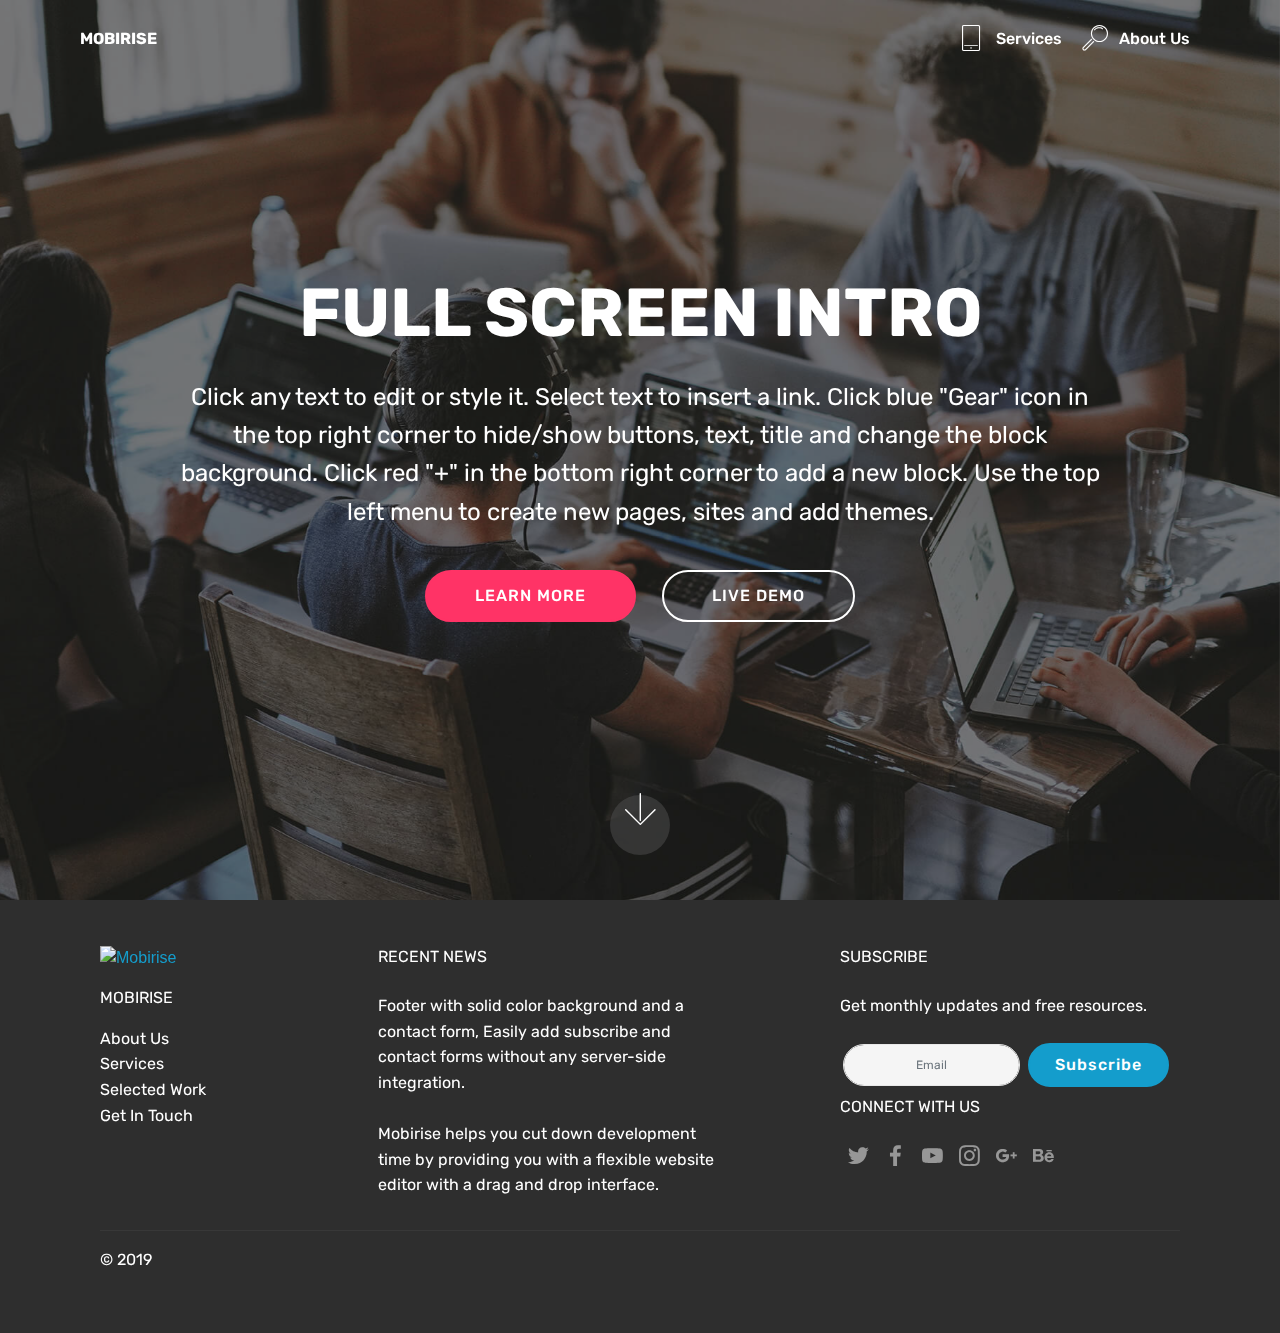
==== index.html @ 7b05da4e "create github pages" ====
<!DOCTYPE html>
<html  >
<head>
  <!-- Site made with Mobirise Website Builder v4.10.3, https://mobirise.com -->
  <meta charset="UTF-8">
  <meta http-equiv="X-UA-Compatible" content="IE=edge">
  <meta name="generator" content="Mobirise v4.10.3, mobirise.com">
  <meta name="viewport" content="width=device-width, initial-scale=1, minimum-scale=1">
  <link rel="shortcut icon" href="assets/images/logo2.png" type="image/x-icon">
  <meta name="description" content="">
  
  <title>Home</title>
  <link rel="stylesheet" href="assets/web/assets/mobirise-icons/mobirise-icons.css">
  <link rel="stylesheet" href="assets/tether/tether.min.css">
  <link rel="stylesheet" href="assets/soundcloud-plugin/style.css">
  <link rel="stylesheet" href="assets/bootstrap/css/bootstrap.min.css">
  <link rel="stylesheet" href="assets/bootstrap/css/bootstrap-grid.min.css">
  <link rel="stylesheet" href="assets/bootstrap/css/bootstrap-reboot.min.css">
  <link rel="stylesheet" href="assets/dropdown/css/style.css">
  <link rel="stylesheet" href="assets/socicon/css/styles.css">
  <link rel="stylesheet" href="assets/theme/css/style.css">
  <link rel="stylesheet" href="assets/mobirise/css/mbr-additional.css" type="text/css">
  
  
  
</head>
<body>
  <section class="menu cid-rtL2Lc81er" once="menu" id="menu1-0">

    

    <nav class="navbar navbar-expand beta-menu navbar-dropdown align-items-center navbar-fixed-top navbar-toggleable-sm bg-color transparent">
        <button class="navbar-toggler navbar-toggler-right" type="button" data-toggle="collapse" data-target="#navbarSupportedContent" aria-controls="navbarSupportedContent" aria-expanded="false" aria-label="Toggle navigation">
            <div class="hamburger">
                <span></span>
                <span></span>
                <span></span>
                <span></span>
            </div>
        </button>
        <div class="menu-logo">
            <div class="navbar-brand">
                
                <span class="navbar-caption-wrap"><a class="navbar-caption text-white display-4" href="https://mobirise.co">
                        MOBIRISE
                    </a></span>
            </div>
        </div>
        <div class="collapse navbar-collapse" id="navbarSupportedContent">
            <ul class="navbar-nav nav-dropdown nav-right" data-app-modern-menu="true"><li class="nav-item">
                    <a class="nav-link link text-white display-4" href="https://mobirise.co"><span class="mbri-tablet-vertical mbr-iconfont mbr-iconfont-btn"></span>
                        
                        Services
                    </a>
                </li>
                <li class="nav-item">
                    <a class="nav-link link text-white display-4" href="https://mobirise.co">
                        <span class="mbri-search mbr-iconfont mbr-iconfont-btn"></span>
                        About Us
                    </a>
                </li></ul>
            
        </div>
    </nav>
</section>

<section class="engine"><a href="https://mobirise.info/g">build a website</a></section><section class="cid-rtL2NqljYa mbr-fullscreen mbr-parallax-background" id="header2-1">

    

    <div class="mbr-overlay" style="opacity: 0.5; background-color: rgb(35, 35, 35);"></div>

    <div class="container align-center">
        <div class="row justify-content-md-center">
            <div class="mbr-white col-md-10">
                <h1 class="mbr-section-title mbr-bold pb-3 mbr-fonts-style display-1">
                    FULL SCREEN INTRO
                </h1>
                
                <p class="mbr-text pb-3 mbr-fonts-style display-5">
                    Click any text to edit or style it. Select text to insert a link. Click blue "Gear" icon in the top right corner to hide/show buttons, text, title and change the block background. Click red "+" in the bottom right corner to add a new block. Use the top left menu to create new pages, sites and add themes.
                </p>
                <div class="mbr-section-btn"><a class="btn btn-md btn-secondary display-4" href="https://mobirise.co">LEARN MORE</a>
                    <a class="btn btn-md btn-white-outline display-4" href="https://mobirise.co">LIVE DEMO</a></div>
            </div>
        </div>
    </div>
    <div class="mbr-arrow hidden-sm-down" aria-hidden="true">
        <a href="#next">
            <i class="mbri-down mbr-iconfont"></i>
        </a>
    </div>
</section>

<section class="footer4 cid-rtL34h8FRP" id="footer4-2">

    

    

    <div class="container">
        <div class="media-container-row content mbr-white">
            <div class="col-md-3 col-sm-4">
                <div class="mb-3 img-logo">
                    <a href="https://mobirise.co/">
                        <img src="assets/images/logo2.png" alt="Mobirise" title="">
                    </a>
                </div>
                <p class="mb-3 mbr-fonts-style foot-title display-7">
                    MOBIRISE
                </p>
                <p class="mbr-text mbr-fonts-style mbr-links-column display-7">
                    <a href="#" class="text-white">About Us</a>
                    <br><a href="#" class="text-white">Services</a>
                    <br><a href="#" class="text-white">Selected Work</a>
                    <br><a href="#" class="text-white">Get In Touch</a>
                </p>
            </div>
            <div class="col-md-4 col-sm-8">
                <p class="mb-4 foot-title mbr-fonts-style display-7">
                    RECENT NEWS
                </p>
                <p class="mbr-text mbr-fonts-style foot-text display-7">
                    Footer with solid color background and a contact form, Easily add subscribe and contact forms without any server-side integration.
                    <br>
                    <br>Mobirise helps you cut down development time by providing you with a flexible website editor with a drag and drop interface.
                </p>
            </div>
            <div class="col-md-4 offset-md-1 col-sm-12">
                <p class="mb-4 foot-title mbr-fonts-style display-7">
                    SUBSCRIBE
                </p>
                <p class="mbr-text mbr-fonts-style form-text display-7">
                    Get monthly updates and free resources.
                </p>
                <div class="media-container-column" data-form-type="formoid">
                    <!---Formbuilder Form--->
                    <form action="https://mobirise.com/" method="POST" class="mbr-form form-with-styler" data-form-title="Mobirise Form"><input type="hidden" name="email" data-form-email="true" value="vTNWJeAhXtaT2U0/eoCBXgoLIXL9reec9BbpadHKAwKsXCLtX1srk9nZFT9WYZr8DSS0Rm4igw9rP9ZQY+R/67HHZZd+GNpcPlOnuT/Uhxn7+iaMcgw2FSk06XSWHoL6">
                        <div class="row form-inline justify-content-center">
                            <div hidden="hidden" data-form-alert="" class="alert alert-success col-12">Thanks for filling out the form!</div>
                            <div hidden="hidden" data-form-alert-danger="" class="alert alert-danger col-12">
                                                    </div>
                        </div>
                        <div class="dragArea row form-inline justify-content-center">
                            <div class="col-auto  form-group " data-for="email">
                                <input type="email" name="email" placeholder="Email" data-form-field="Email" required="required" class="form-control input-sm input-inverse my-2 display-7" id="email-footer4-2">
                            </div>
                            <div class="col-auto  input-group-btn  m-2">
                                <button type="submit" class="btn btn-primary m-0 display-4">Subscribe</button>
                            </div>
                        </div>
                    </form><!---Formbuilder Form--->
                </div>
                <p class="mb-4 mbr-fonts-style foot-title display-7">
                    CONNECT WITH US
                </p>
                <div class="social-list pl-0 mb-0">
                        <div class="soc-item">
                            <a href="https://twitter.com/mobirise" target="_blank">
                                <span class="socicon-twitter socicon mbr-iconfont mbr-iconfont-social"></span>
                            </a>
                        </div>
                        <div class="soc-item">
                            <a href="https://www.facebook.com/pages/Mobirise/1616226671953247" target="_blank">
                                <span class="socicon-facebook socicon mbr-iconfont mbr-iconfont-social"></span>
                            </a>
                        </div>
                        <div class="soc-item">
                            <a href="https://www.youtube.com/c/mobirise" target="_blank">
                                <span class="socicon-youtube socicon mbr-iconfont mbr-iconfont-social"></span>
                            </a>
                        </div>
                        <div class="soc-item">
                            <a href="https://instagram.com/mobirise" target="_blank">
                                <span class="socicon-instagram socicon mbr-iconfont mbr-iconfont-social"></span>
                            </a>
                        </div>
                        <div class="soc-item">
                            <a href="https://plus.google.com/u/0/+Mobirise" target="_blank">
                                <span class="socicon-googleplus socicon mbr-iconfont mbr-iconfont-social"></span>
                            </a>
                        </div>
                        <div class="soc-item">
                            <a href="https://www.behance.net/Mobirise" target="_blank">
                                <span class="socicon-behance socicon mbr-iconfont mbr-iconfont-social"></span>
                            </a>
                        </div>
                </div>
            </div>
        </div>
        <div class="footer-lower">
            <div class="media-container-row">
                <div class="col-sm-12">
                    <hr>
                </div>
            </div>
            <div class="media-container-row mbr-white">
                <div class="col-sm-12 copyright">
                    <p class="mbr-text mbr-fonts-style display-7">
                        © 2019&nbsp;</p>
                </div>
            </div>
        </div>
    </div>
</section>


  <script src="assets/web/assets/jquery/jquery.min.js"></script>
  <script src="assets/popper/popper.min.js"></script>
  <script src="assets/tether/tether.min.js"></script>
  <script src="assets/bootstrap/js/bootstrap.min.js"></script>
  <script src="assets/smoothscroll/smooth-scroll.js"></script>
  <script src="assets/dropdown/js/script.min.js"></script>
  <script src="assets/touchswipe/jquery.touch-swipe.min.js"></script>
  <script src="assets/parallax/jarallax.min.js"></script>
  <script src="assets/theme/js/script.js"></script>
  <script src="assets/formoid/formoid.min.js"></script>
  
  
</body>
</html>
---- assets/web/assets/mobirise-icons/mobirise-icons.css ----
@font-face {
  font-family: 'MobiriseIcons';
  src:  url('mobirise-icons.eot?spat4u');
  src:  url('mobirise-icons.eot?spat4u#iefix') format('embedded-opentype'),
    url('mobirise-icons.ttf?spat4u') format('truetype'),
    url('mobirise-icons.woff?spat4u') format('woff'),
    url('mobirise-icons.svg?spat4u#MobiriseIcons') format('svg');
  font-weight: normal;
  font-style: normal;
}

[class^="mbri-"], [class*=" mbri-"] {
  /* use !important to prevent issues with browser extensions that change fonts */
  font-family: MobiriseIcons !important;
  speak: none;
  font-style: normal;
  font-weight: normal;
  font-variant: normal;
  text-transform: none;
  line-height: 1;

  /* Better Font Rendering =========== */
  -webkit-font-smoothing: antialiased;
  -moz-osx-font-smoothing: grayscale;
}

.mbri-add-submenu:before {
  content: "\e900";
}
.mbri-alert:before {
  content: "\e901";
}
.mbri-align-center:before {
  content: "\e902";
}
.mbri-align-justify:before {
  content: "\e903";
}
.mbri-align-left:before {
  content: "\e904";
}
.mbri-align-right:before {
  content: "\e905";
}
.mbri-android:before {
  content: "\e906";
}
.mbri-apple:before {
  content: "\e907";
}
.mbri-arrow-down:before {
  content: "\e908";
}
.mbri-arrow-next:before {
  content: "\e909";
}
.mbri-arrow-prev:before {
  content: "\e90a";
}
.mbri-arrow-up:before {
  content: "\e90b";
}
.mbri-bold:before {
  content: "\e90c";
}
.mbri-bookmark:before {
  content: "\e90d";
}
.mbri-bootstrap:before {
  content: "\e90e";
}
.mbri-briefcase:before {
  content: "\e90f";
}
.mbri-browse:before {
  content: "\e910";
}
.mbri-bulleted-list:before {
  content: "\e911";
}
.mbri-calendar:before {
  content: "\e912";
}
.mbri-camera:before {
  content: "\e913";
}
.mbri-cart-add:before {
  content: "\e914";
}
.mbri-cart-full:before {
  content: "\e915";
}
.mbri-cash:before {
  content: "\e916";
}
.mbri-change-style:before {
  content: "\e917";
}
.mbri-chat:before {
  content: "\e918";
}
.mbri-clock:before {
  content: "\e919";
}
.mbri-close:before {
  content: "\e91a";
}
.mbri-cloud:before {
  content: "\e91b";
}
.mbri-code:before {
  content: "\e91c";
}
.mbri-contact-form:before {
  content: "\e91d";
}
.mbri-credit-card:before {
  content: "\e91e";
}
.mbri-cursor-click:before {
  content: "\e91f";
}
.mbri-cust-feedback:before {
  content: "\e920";
}
.mbri-database:before {
  content: "\e921";
}
.mbri-delivery:before {
  content: "\e922";
}
.mbri-desktop:before {
  content: "\e923";
}
.mbri-devices:before {
  content: "\e924";
}
.mbri-down:before {
  content: "\e925";
}
.mbri-download:before {
  content: "\e989";
}
.mbri-drag-n-drop:before {
  content: "\e927";
}
.mbri-drag-n-drop2:before {
  content: "\e928";
}
.mbri-edit:before {
  content: "\e929";
}
.mbri-edit2:before {
  content: "\e92a";
}
.mbri-error:before {
  content: "\e92b";
}
.mbri-extension:before {
  content: "\e92c";
}
.mbri-features:before {
  content: "\e92d";
}
.mbri-file:before {
  content: "\e92e";
}
.mbri-flag:before {
  content: "\e92f";
}
.mbri-folder:before {
  content: "\e930";
}
.mbri-gift:before {
  content: "\e931";
}
.mbri-github:before {
  content: "\e932";
}
.mbri-globe:before {
  content: "\e933";
}
.mbri-globe-2:before {
  content: "\e934";
}
.mbri-growing-chart:before {
  content: "\e935";
}
.mbri-hearth:before {
  content: "\e936";
}
.mbri-help:before {
  content: "\e937";
}
.mbri-home:before {
  content: "\e938";
}
.mbri-hot-cup:before {
  content: "\e939";
}
.mbri-idea:before {
  content: "\e93a";
}
.mbri-image-gallery:before {
  content: "\e93b";
}
.mbri-image-slider:before {
  content: "\e93c";
}
.mbri-info:before {
  content: "\e93d";
}
.mbri-italic:before {
  content: "\e93e";
}
.mbri-key:before {
  content: "\e93f";
}
.mbri-laptop:before {
  content: "\e940";
}
.mbri-layers:before {
  content: "\e941";
}
.mbri-left-right:before {
  content: "\e942";
}
.mbri-left:before {
  content: "\e943";
}
.mbri-letter:before {
  content: "\e944";
}
.mbri-like:before {
  content: "\e945";
}
.mbri-link:before {
  content: "\e946";
}
.mbri-lock:before {
  content: "\e947";
}
.mbri-login:before {
  content: "\e948";
}
.mbri-logout:before {
  content: "\e949";
}
.mbri-magic-stick:before {
  content: "\e94a";
}
.mbri-map-pin:before {
  content: "\e94b";
}
.mbri-menu:before {
  content: "\e94c";
}
.mbri-mobile:before {
  content: "\e94d";
}
.mbri-mobile2:before {
  content: "\e94e";
}
.mbri-mobirise:before {
  content: "\e94f";
}
.mbri-more-horizontal:before {
  content: "\e950";
}
.mbri-more-vertical:before {
  content: "\e951";
}
.mbri-music:before {
  content: "\e952";
}
.mbri-new-file:before {
  content: "\e953";
}
.mbri-numbered-list:before {
  content: "\e954";
}
.mbri-opened-folder:before {
  content: "\e955";
}
.mbri-pages:before {
  content: "\e956";
}
.mbri-paper-plane:before {
  content: "\e957";
}
.mbri-paperclip:before {
  content: "\e958";
}
.mbri-photo:before {
  content: "\e959";
}
.mbri-photos:before {
  content: "\e95a";
}
.mbri-pin:before {
  content: "\e95b";
}
.mbri-play:before {
  content: "\e95c";
}
.mbri-plus:before {
  content: "\e95d";
}
.mbri-preview:before {
  content: "\e95e";
}
.mbri-print:before {
  content: "\e95f";
}
.mbri-protect:before {
  content: "\e960";
}
.mbri-question:before {
  content: "\e961";
}
.mbri-quote-left:before {
  content: "\e962";
}
.mbri-quote-right:before {
  content: "\e963";
}
.mbri-refresh:before {
  content: "\e964";
}
.mbri-responsive:before {
  content: "\e965";
}
.mbri-right:before {
  content: "\e966";
}
.mbri-rocket:before {
  content: "\e967";
}
.mbri-sad-face:before {
  content: "\e968";
}
.mbri-sale:before {
  content: "\e969";
}
.mbri-save:before {
  content: "\e96a";
}
.mbri-search:before {
  content: "\e96b";
}
.mbri-setting:before {
  content: "\e96c";
}
.mbri-setting2:before {
  content: "\e96d";
}
.mbri-setting3:before {
  content: "\e96e";
}
.mbri-share:before {
  content: "\e96f";
}
.mbri-shopping-bag:before {
  content: "\e970";
}
.mbri-shopping-basket:before {
  content: "\e971";
}
.mbri-shopping-cart:before {
  content: "\e972";
}
.mbri-sites:before {
  content: "\e973";
}
.mbri-smile-face:before {
  content: "\e974";
}
.mbri-speed:before {
  content: "\e975";
}
.mbri-star:before {
  content: "\e976";
}
.mbri-success:before {
  content: "\e977";
}
.mbri-sun:before {
  content: "\e978";
}
.mbri-sun2:before {
  content: "\e979";
}
.mbri-tablet:before {
  content: "\e97a";
}
.mbri-tablet-vertical:before {
  content: "\e97b";
}
.mbri-target:before {
  content: "\e97c";
}
.mbri-timer:before {
  content: "\e97d";
}
.mbri-to-ftp:before {
  content: "\e97e";
}
.mbri-to-local-drive:before {
  content: "\e97f";
}
.mbri-touch-swipe:before {
  content: "\e980";
}
.mbri-touch:before {
  content: "\e981";
}
.mbri-trash:before {
  content: "\e982";
}
.mbri-underline:before {
  content: "\e983";
}
.mbri-unlink:before {
  content: "\e984";
}
.mbri-unlock:before {
  content: "\e985";
}
.mbri-up-down:before {
  content: "\e986";
}
.mbri-up:before {
  content: "\e987";
}
.mbri-update:before {
  content: "\e988";
}
.mbri-upload:before {
 content: "\e926"; 
}
.mbri-user:before {
  content: "\e98a";
}
.mbri-user2:before {
  content: "\e98b";
}
.mbri-users:before {
  content: "\e98c";
}
.mbri-video:before {
  content: "\e98d";
}
.mbri-video-play:before {
  content: "\e98e";
}
.mbri-watch:before {
  content: "\e98f";
}
.mbri-website-theme:before {
  content: "\e990";
}
.mbri-wifi:before {
  content: "\e991";
}
.mbri-windows:before {
  content: "\e992";
}
.mbri-zoom-out:before {
  content: "\e993";
}
.mbri-redo:before {
  content: "\e994";
}
.mbri-undo:before {
  content: "\e995";
}
---- assets/soundcloud-plugin/style.css ----
.addons-container {
  position: relative;
  margin-left: auto;
  margin-right: auto;
  padding-right: 15px;
  padding-left: 15px; }
  @media (min-width: 576px) {
    .addons-container {
      padding-right: 15px;
      padding-left: 15px; } }
  @media (min-width: 768px) {
    .addons-container {
      padding-right: 15px;
      padding-left: 15px; } }
  @media (min-width: 992px) {
    .addons-container {
      padding-right: 15px;
      padding-left: 15px; } }
  @media (min-width: 1200px) {
    .addons-container {
      padding-right: 15px;
      padding-left: 15px; } }
  @media (min-width: 576px) {
    .addons-container {
      width: 540px;
      max-width: 100%; } }
  @media (min-width: 768px) {
    .addons-container {
      width: 720px;
      max-width: 100%; } }
  @media (min-width: 992px) {
    .addons-container {
      width: 960px;
      max-width: 100%; } }
  @media (min-width: 1200px) {
    .addons-container {
      width: 1140px;
      max-width: 100%; } }

.addons-container-inner{
    position: relative;
    width: 100%;
    min-height: 1px;
    padding-right: 15px;
    padding-left: 15px;
}
@media (min-width: 567px) {
    .addons-container-inner{
        -ms-flex: 0 0 66.666667%;
        flex: 0 0 66.666667%;
        max-width: 66.666667%;
    }
}
.addons-row{
    display: flex;
    justify-content:center;
}
---- assets/dropdown/css/style.css ----
.navbar-dropdown {
  left: 0;
  padding: 0;
  position: absolute;
  right: 0;
  top: 0;
  transition: all 0.45s ease;
  z-index: 1030;
  background: #282828; }
  .navbar-dropdown .navbar-logo {
    margin-right: 0.8rem;
    transition: margin 0.3s ease-in-out;
    vertical-align: middle; }
    .navbar-dropdown .navbar-logo img {
      height: 3.125rem;
      transition: all 0.3s ease-in-out; }
    .navbar-dropdown .navbar-logo.mbr-iconfont {
      font-size: 3.125rem;
      line-height: 3.125rem; }
  .navbar-dropdown .navbar-caption {
    font-weight: 700;
    white-space: normal;
    vertical-align: -4px;
    line-height: 3.125rem !important; }
    .navbar-dropdown .navbar-caption, .navbar-dropdown .navbar-caption:hover {
      color: inherit;
      text-decoration: none; }
  .navbar-dropdown .mbr-iconfont + .navbar-caption {
    vertical-align: -1px; }
  .navbar-dropdown.navbar-fixed-top {
    position: fixed; }
  .navbar-dropdown .navbar-brand span {
    vertical-align: -4px; }
  .navbar-dropdown.bg-color.transparent {
    background: none; }
  .navbar-dropdown.navbar-short .navbar-brand {
    padding: 0.625rem 0; }
    .navbar-dropdown.navbar-short .navbar-brand span {
      vertical-align: -1px; }
  .navbar-dropdown.navbar-short .navbar-caption {
    line-height: 2.375rem !important;
    vertical-align: -2px; }
  .navbar-dropdown.navbar-short .navbar-logo {
    margin-right: 0.5rem; }
    .navbar-dropdown.navbar-short .navbar-logo img {
      height: 2.375rem; }
    .navbar-dropdown.navbar-short .navbar-logo.mbr-iconfont {
      font-size: 2.375rem;
      line-height: 2.375rem; }
  .navbar-dropdown.navbar-short .mbr-table-cell {
    height: 3.625rem; }
  .navbar-dropdown .navbar-close {
    left: 0.6875rem;
    position: fixed;
    top: 0.75rem;
    z-index: 1000; }
  .navbar-dropdown .hamburger-icon {
    content: "";
    display: inline-block;
    vertical-align: middle;
    width: 16px;
    -webkit-box-shadow: 0 -6px 0 1px #282828,0 0 0 1px #282828,0 6px 0 1px #282828;
    -moz-box-shadow: 0 -6px 0 1px #282828,0 0 0 1px #282828,0 6px 0 1px #282828;
    box-shadow: 0 -6px 0 1px #282828,0 0 0 1px #282828,0 6px 0 1px #282828; }

.dropdown-menu .dropdown-toggle[data-toggle="dropdown-submenu"]::after {
  border-bottom: 0.35em solid transparent;
  border-left: 0.35em solid;
  border-right: 0;
  border-top: 0.35em solid transparent;
  margin-left: 0.3rem; }

.dropdown-menu .dropdown-item:focus {
  outline: 0; }

.nav-dropdown {
  font-size: 0.75rem;
  font-weight: 500;
  height: auto !important; }
  .nav-dropdown .nav-btn {
    padding-left: 1rem; }
  .nav-dropdown .link {
    margin: .667em 1.667em;
    font-weight: 500;
    padding: 0;
    transition: color .2s ease-in-out; }
    .nav-dropdown .link.dropdown-toggle {
      margin-right: 2.583em; }
      .nav-dropdown .link.dropdown-toggle::after {
        margin-left: .25rem;
        border-top: 0.35em solid;
        border-right: 0.35em solid transparent;
        border-left: 0.35em solid transparent;
        border-bottom: 0; }
      .nav-dropdown .link.dropdown-toggle[aria-expanded="true"] {
        margin: 0;
        padding: 0.667em 3.263em  0.667em 1.667em; }
  .nav-dropdown .link::after,
  .nav-dropdown .dropdown-item::after {
    color: inherit; }
  .nav-dropdown .btn {
    font-size: 0.75rem;
    font-weight: 700;
    letter-spacing: 0;
    margin-bottom: 0;
    padding-left: 1.25rem;
    padding-right: 1.25rem; }
  .nav-dropdown .dropdown-menu {
    border-radius: 0;
    border: 0;
    left: 0;
    margin: 0;
    padding-bottom: 1.25rem;
    padding-top: 1.25rem;
    position: relative; }
  .nav-dropdown .dropdown-submenu {
    margin-left: 0.125rem;
    top: 0; }
  .nav-dropdown .dropdown-item {
    font-weight: 500;
    line-height: 2;
    padding: 0.3846em 4.615em 0.3846em 1.5385em;
    position: relative;
    transition: color .2s ease-in-out, background-color .2s ease-in-out; }
    .nav-dropdown .dropdown-item::after {
      margin-top: -0.3077em;
      position: absolute;
      right: 1.1538em;
      top: 50%; }
    .nav-dropdown .dropdown-item:focus, .nav-dropdown .dropdown-item:hover {
      background: none; }

@media (max-width: 767px) {
  .nav-dropdown.navbar-toggleable-sm {
    bottom: 0;
    display: none;
    left: 0;
    overflow-x: hidden;
    position: fixed;
    top: 0;
    transform: translateX(-100%);
    -ms-transform: translateX(-100%);
    -webkit-transform: translateX(-100%);
    width: 18.75rem;
    z-index: 999; } }
.nav-dropdown.navbar-toggleable-xl {
  bottom: 0;
  display: none;
  left: 0;
  overflow-x: hidden;
  position: fixed;
  top: 0;
  transform: translateX(-100%);
  -ms-transform: translateX(-100%);
  -webkit-transform: translateX(-100%);
  width: 18.75rem;
  z-index: 999; }

.nav-dropdown-sm {
  display: block !important;
  overflow-x: hidden;
  overflow: auto;
  padding-top: 3.875rem; }
  .nav-dropdown-sm::after {
    content: "";
    display: block;
    height: 3rem;
    width: 100%; }
  .nav-dropdown-sm.collapse.in ~ .navbar-close {
    display: block !important; }
  .nav-dropdown-sm.collapsing, .nav-dropdown-sm.collapse.in {
    transform: translateX(0);
    -ms-transform: translateX(0);
    -webkit-transform: translateX(0);
    transition: all 0.25s ease-out;
    -webkit-transition: all 0.25s ease-out;
    background: #282828; }
  .nav-dropdown-sm.collapsing[aria-expanded="false"] {
    transform: translateX(-100%);
    -ms-transform: translateX(-100%);
    -webkit-transform: translateX(-100%); }
  .nav-dropdown-sm .nav-item {
    display: block;
    margin-left: 0 !important;
    padding-left: 0; }
  .nav-dropdown-sm .link,
  .nav-dropdown-sm .dropdown-item {
    border-top: 1px dotted rgba(255, 255, 255, 0.1);
    font-size: 0.8125rem;
    line-height: 1.6;
    margin: 0 !important;
    padding: 0.875rem 2.4rem 0.875rem 1.5625rem !important;
    position: relative;
    white-space: normal; }
    .nav-dropdown-sm .link:focus, .nav-dropdown-sm .link:hover,
    .nav-dropdown-sm .dropdown-item:focus,
    .nav-dropdown-sm .dropdown-item:hover {
      background: rgba(0, 0, 0, 0.2) !important;
      color: #c0a375; }
  .nav-dropdown-sm .nav-btn {
    position: relative;
    padding: 1.5625rem 1.5625rem 0 1.5625rem; }
    .nav-dropdown-sm .nav-btn::before {
      border-top: 1px dotted rgba(255, 255, 255, 0.1);
      content: "";
      left: 0;
      position: absolute;
      top: 0;
      width: 100%; }
    .nav-dropdown-sm .nav-btn + .nav-btn {
      padding-top: 0.625rem; }
      .nav-dropdown-sm .nav-btn + .nav-btn::before {
        display: none; }
  .nav-dropdown-sm .btn {
    padding: 0.625rem 0; }
  .nav-dropdown-sm .dropdown-toggle[data-toggle="dropdown-submenu"]::after {
    margin-left: .25rem;
    border-top: 0.35em solid;
    border-right: 0.35em solid transparent;
    border-left: 0.35em solid transparent;
    border-bottom: 0; }
  .nav-dropdown-sm .dropdown-toggle[data-toggle="dropdown-submenu"][aria-expanded="true"]::after {
    border-top: 0;
    border-right: 0.35em solid transparent;
    border-left: 0.35em solid transparent;
    border-bottom: 0.35em solid; }
  .nav-dropdown-sm .dropdown-menu {
    margin: 0;
    padding: 0;
    position: relative;
    top: 0;
    left: 0;
    width: 100%;
    border: 0;
    float: none;
    border-radius: 0;
    background: none; }
  .nav-dropdown-sm .dropdown-submenu {
    left: 100%;
    margin-left: 0.125rem;
    margin-top: -1.25rem;
    top: 0; }

.navbar-toggleable-sm .nav-dropdown .dropdown-menu {
  position: absolute; }

.navbar-toggleable-sm .nav-dropdown .dropdown-submenu {
  left: 100%;
  margin-left: 0.125rem;
  margin-top: -1.25rem;
  top: 0; }

.navbar-toggleable-sm.opened .nav-dropdown .dropdown-menu {
  position: relative; }

.navbar-toggleable-sm.opened .nav-dropdown .dropdown-submenu {
  left: 0;
  margin-left: 00rem;
  margin-top: 0rem;
  top: 0; }

.is-builder .nav-dropdown.collapsing {
  transition: none !important; }

/*# sourceMappingURL=style.css.map */
---- assets/socicon/css/styles.css ----
@charset "UTF-8";

@font-face {
  font-family: "socicon";
  src:url("../fonts/socicon.eot");
  src:url("../fonts/socicon.eot?#iefix") format("embedded-opentype"),
    url("../fonts/socicon.woff") format("woff"),
    url("../fonts/socicon.ttf") format("truetype"),
    url("../fonts/socicon.svg#socicon") format("svg");
  font-weight: normal;
  font-style: normal;

}

[data-icon]:before {
  font-family: "socicon" !important;
  content: attr(data-icon);
  font-style: normal !important;
  font-weight: normal !important;
  font-variant: normal !important;
  text-transform: none !important;
  speak: none;
  line-height: 1;
  -webkit-font-smoothing: antialiased;
  -moz-osx-font-smoothing: grayscale;
}

[class^="socicon-"]:before,
[class*=" socicon-"]:before {
  font-family: "socicon" !important;
  font-style: normal !important;
  font-weight: normal !important;
  font-variant: normal !important;
  text-transform: none !important;
  speak: none;
  line-height: 1;
  -webkit-font-smoothing: antialiased;
  -moz-osx-font-smoothing: grayscale;
}

.socicon-modelmayhem:before {
  content: "\e000";
}
.socicon-mixcloud:before {
  content: "\e001";
}
.socicon-drupal:before {
  content: "\e002";
}
.socicon-swarm:before {
  content: "\e003";
}
.socicon-istock:before {
  content: "\e004";
}
.socicon-yammer:before {
  content: "\e005";
}
.socicon-ello:before {
  content: "\e006";
}
.socicon-stackoverflow:before {
  content: "\e007";
}
.socicon-persona:before {
  content: "\e008";
}
.socicon-triplej:before {
  content: "\e009";
}
.socicon-houzz:before {
  content: "\e00a";
}
.socicon-rss:before {
  content: "\e00b";
}
.socicon-paypal:before {
  content: "\e00c";
}
.socicon-odnoklassniki:before {
  content: "\e00d";
}
.socicon-airbnb:before {
  content: "\e00e";
}
.socicon-periscope:before {
  content: "\e00f";
}
.socicon-outlook:before {
  content: "\e010";
}
.socicon-coderwall:before {
  content: "\e011";
}
.socicon-tripadvisor:before {
  content: "\e012";
}
.socicon-appnet:before {
  content: "\e013";
}
.socicon-goodreads:before {
  content: "\e014";
}
.socicon-tripit:before {
  content: "\e015";
}
.socicon-lanyrd:before {
  content: "\e016";
}
.socicon-slideshare:before {
  content: "\e017";
}
.socicon-buffer:before {
  content: "\e018";
}
.socicon-disqus:before {
  content: "\e019";
}
.socicon-vkontakte:before {
  content: "\e01a";
}
.socicon-whatsapp:before {
  content: "\e01b";
}
.socicon-patreon:before {
  content: "\e01c";
}
.socicon-storehouse:before {
  content: "\e01d";
}
.socicon-pocket:before {
  content: "\e01e";
}
.socicon-mail:before {
  content: "\e01f";
}
.socicon-blogger:before {
  content: "\e020";
}
.socicon-technorati:before {
  content: "\e021";
}
.socicon-reddit:before {
  content: "\e022";
}
.socicon-dribbble:before {
  content: "\e023";
}
.socicon-stumbleupon:before {
  content: "\e024";
}
.socicon-digg:before {
  content: "\e025";
}
.socicon-envato:before {
  content: "\e026";
}
.socicon-behance:before {
  content: "\e027";
}
.socicon-delicious:before {
  content: "\e028";
}
.socicon-deviantart:before {
  content: "\e029";
}
.socicon-forrst:before {
  content: "\e02a";
}
.socicon-play:before {
  content: "\e02b";
}
.socicon-zerply:before {
  content: "\e02c";
}
.socicon-wikipedia:before {
  content: "\e02d";
}
.socicon-apple:before {
  content: "\e02e";
}
.socicon-flattr:before {
  content: "\e02f";
}
.socicon-github:before {
  content: "\e030";
}
.socicon-renren:before {
  content: "\e031";
}
.socicon-friendfeed:before {
  content: "\e032";
}
.socicon-newsvine:before {
  content: "\e033";
}
.socicon-identica:before {
  content: "\e034";
}
.socicon-bebo:before {
  content: "\e035";
}
.socicon-zynga:before {
  content: "\e036";
}
.socicon-steam:before {
  content: "\e037";
}
.socicon-xbox:before {
  content: "\e038";
}
.socicon-windows:before {
  content: "\e039";
}
.socicon-qq:before {
  content: "\e03a";
}
.socicon-douban:before {
  content: "\e03b";
}
.socicon-meetup:before {
  content: "\e03c";
}
.socicon-playstation:before {
  content: "\e03d";
}
.socicon-android:before {
  content: "\e03e";
}
.socicon-snapchat:before {
  content: "\e03f";
}
.socicon-twitter:before {
  content: "\e040";
}
.socicon-facebook:before {
  content: "\e041";
}
.socicon-googleplus:before {
  content: "\e042";
}
.socicon-pinterest:before {
  content: "\e043";
}
.socicon-foursquare:before {
  content: "\e044";
}
.socicon-yahoo:before {
  content: "\e045";
}
.socicon-skype:before {
  content: "\e046";
}
.socicon-yelp:before {
  content: "\e047";
}
.socicon-feedburner:before {
  content: "\e048";
}
.socicon-linkedin:before {
  content: "\e049";
}
.socicon-viadeo:before {
  content: "\e04a";
}
.socicon-xing:before {
  content: "\e04b";
}
.socicon-myspace:before {
  content: "\e04c";
}
.socicon-soundcloud:before {
  content: "\e04d";
}
.socicon-spotify:before {
  content: "\e04e";
}
.socicon-grooveshark:before {
  content: "\e04f";
}
.socicon-lastfm:before {
  content: "\e050";
}
.socicon-youtube:before {
  content: "\e051";
}
.socicon-vimeo:before {
  content: "\e052";
}
.socicon-dailymotion:before {
  content: "\e053";
}
.socicon-vine:before {
  content: "\e054";
}
.socicon-flickr:before {
  content: "\e055";
}
.socicon-500px:before {
  content: "\e056";
}
.socicon-wordpress:before {
  content: "\e058";
}
.socicon-tumblr:before {
  content: "\e059";
}
.socicon-twitch:before {
  content: "\e05a";
}
.socicon-8tracks:before {
  content: "\e05b";
}
.socicon-amazon:before {
  content: "\e05c";
}
.socicon-icq:before {
  content: "\e05d";
}
.socicon-smugmug:before {
  content: "\e05e";
}
.socicon-ravelry:before {
  content: "\e05f";
}
.socicon-weibo:before {
  content: "\e060";
}
.socicon-baidu:before {
  content: "\e061";
}
.socicon-angellist:before {
  content: "\e062";
}
.socicon-ebay:before {
  content: "\e063";
}
.socicon-imdb:before {
  content: "\e064";
}
.socicon-stayfriends:before {
  content: "\e065";
}
.socicon-residentadvisor:before {
  content: "\e066";
}
.socicon-google:before {
  content: "\e067";
}
.socicon-yandex:before {
  content: "\e068";
}
.socicon-sharethis:before {
  content: "\e069";
}
.socicon-bandcamp:before {
  content: "\e06a";
}
.socicon-itunes:before {
  content: "\e06b";
}
.socicon-deezer:before {
  content: "\e06c";
}
.socicon-telegram:before {
  content: "\e06e";
}
.socicon-openid:before {
  content: "\e06f";
}
.socicon-amplement:before {
  content: "\e070";
}
.socicon-viber:before {
  content: "\e071";
}
.socicon-zomato:before {
  content: "\e072";
}
.socicon-draugiem:before {
  content: "\e074";
}
.socicon-endomodo:before {
  content: "\e075";
}
.socicon-filmweb:before {
  content: "\e076";
}
.socicon-stackexchange:before {
  content: "\e077";
}
.socicon-wykop:before {
  content: "\e078";
}
.socicon-teamspeak:before {
  content: "\e079";
}
.socicon-teamviewer:before {
  content: "\e07a";
}
.socicon-ventrilo:before {
  content: "\e07b";
}
.socicon-younow:before {
  content: "\e07c";
}
.socicon-raidcall:before {
  content: "\e07d";
}
.socicon-mumble:before {
  content: "\e07e";
}
.socicon-medium:before {
  content: "\e06d";
}
.socicon-bebee:before {
  content: "\e07f";
}
.socicon-hitbox:before {
  content: "\e080";
}
.socicon-reverbnation:before {
  content: "\e081";
}
.socicon-formulr:before {
  content: "\e082";
}
.socicon-instagram:before {
  content: "\e057";
}
.socicon-battlenet:before {
  content: "\e083";
}
.socicon-chrome:before {
  content: "\e084";
}
.socicon-discord:before {
  content: "\e086";
}
.socicon-issuu:before {
  content: "\e087";
}
.socicon-macos:before {
  content: "\e088";
}
.socicon-firefox:before {
  content: "\e089";
}
.socicon-opera:before {
  content: "\e08d";
}
.socicon-keybase:before {
  content: "\e090";
}
.socicon-alliance:before {
  content: "\e091";
}
.socicon-livejournal:before {
  content: "\e092";
}
.socicon-googlephotos:before {
  content: "\e093";
}
.socicon-horde:before {
  content: "\e094";
}
.socicon-etsy:before {
  content: "\e095";
}
.socicon-zapier:before {
  content: "\e096";
}
.socicon-google-scholar:before {
  content: "\e097";
}
.socicon-researchgate:before {
  content: "\e098";
}
.socicon-wechat:before {
  content: "\e099";
}
.socicon-strava:before {
  content: "\e09a";
}
.socicon-line:before {
  content: "\e09b";
}
.socicon-lyft:before {
  content: "\e09c";
}
.socicon-uber:before {
  content: "\e09d";
}
.socicon-songkick:before {
  content: "\e09e";
}
.socicon-viewbug:before {
  content: "\e09f";
}
.socicon-googlegroups:before {
  content: "\e0a0";
}
.socicon-quora:before {
  content: "\e073";
}
.socicon-diablo:before {
  content: "\e085";
}
.socicon-blizzard:before {
  content: "\e0a1";
}
.socicon-hearthstone:before {
  content: "\e08b";
}
.socicon-heroes:before {
  content: "\e08a";
}
.socicon-overwatch:before {
  content: "\e08c";
}
.socicon-warcraft:before {
  content: "\e08e";
}
.socicon-starcraft:before {
  content: "\e08f";
}
.socicon-beam:before {
  content: "\e0a2";
}
.socicon-curse:before {
  content: "\e0a3";
}
.socicon-player:before {
  content: "\e0a4";
}
.socicon-streamjar:before {
  content: "\e0a5";
}
.socicon-nintendo:before {
  content: "\e0a6";
}
.socicon-hellocoton:before {
  content: "\e0a7";
}
---- assets/theme/css/style.css ----
/*!
 * Mobirise v4 theme (https://mobirise.com/)
 * Copyright 2017 Mobirise
 */
section {
  background-color: #eeeeee; }

section,
.container,
.container-fluid {
  position: relative;
  word-wrap: break-word; }

a.mbr-iconfont:hover {
  text-decoration: none; }

.article .lead p, .article .lead ul, .article .lead ol, .article .lead pre, .article .lead blockquote {
  margin-bottom: 0; }

a {
  font-style: normal;
  font-weight: 400;
  cursor: pointer; }
  a, a:hover {
    text-decoration: none; }

figure {
  margin-bottom: 0; }

body {
  color: #232323; }

h1, h2, h3, h4, h5, h6,
.h1, .h2, .h3, .h4, .h5, .h6,
.display-1, .display-2, .display-3, .display-4 {
  line-height: 1;
  word-break: break-word;
  word-wrap: break-word; }

b, strong {
  font-weight: bold; }

blockquote {
  padding: 10px 0 10px 20px;
  position: relative;
  border-left: 2px solid;
  border-color: #ff3366; }

input:-webkit-autofill, input:-webkit-autofill:hover, input:-webkit-autofill:focus, input:-webkit-autofill:active {
  transition-delay: 9999s;
  transition-property: background-color, color; }

textarea[type="hidden"] {
  display: none; }

body {
  position: relative; }

section {
  background-position: 50% 50%;
  background-repeat: no-repeat;
  background-size: cover; }
  section .mbr-background-video,
  section .mbr-background-video-preview {
    position: absolute;
    bottom: 0;
    left: 0;
    right: 0;
    top: 0; }

.hidden {
  visibility: hidden; }

.mbr-z-index20 {
  z-index: 20; }

/*! Base colors */
.mbr-white {
  color: #ffffff; }

.mbr-black {
  color: #000000; }

.mbr-bg-white {
  background-color: #ffffff; }

.mbr-bg-black {
  background-color: #000000; }

/*! Text-aligns */
.align-left {
  text-align: left; }

.align-center {
  text-align: center; }

.align-right {
  text-align: right; }

@media (max-width: 767px) {
  .align-left, .align-center, .align-right, .mbr-section-btn, .mbr-section-title {
    text-align: center; } }
/*! Font-weight  */
.mbr-light {
  font-weight: 300; }

.mbr-regular {
  font-weight: 400; }

.mbr-semibold {
  font-weight: 500; }

.mbr-bold {
  font-weight: 700; }

/*! Media  */
.media-size-item {
  -webkit-flex: 1 1 auto;
  -moz-flex: 1 1 auto;
  -ms-flex: 1 1 auto;
  -o-flex: 1 1 auto;
  flex: 1 1 auto; }

.media-content {
  -webkit-flex-basis: 100%;
  flex-basis: 100%; }

.media-container-row {
  display: -ms-flexbox;
  display: -webkit-flex;
  display: flex;
  -webkit-flex-direction: row;
  -ms-flex-direction: row;
  flex-direction: row;
  -webkit-flex-wrap: wrap;
  -ms-flex-wrap: wrap;
  flex-wrap: wrap;
  -webkit-justify-content: center;
  -ms-flex-pack: center;
  justify-content: center;
  -webkit-align-content: center;
  -ms-flex-line-pack: center;
  align-content: center;
  -webkit-align-items: start;
  -ms-flex-align: start;
  align-items: start; }
  .media-container-row .media-size-item {
    width: 400px; }

.media-container-column {
  display: -ms-flexbox;
  display: -webkit-flex;
  display: flex;
  -webkit-flex-direction: column;
  -ms-flex-direction: column;
  flex-direction: column;
  -webkit-flex-wrap: wrap;
  -ms-flex-wrap: wrap;
  flex-wrap: wrap;
  -webkit-justify-content: center;
  -ms-flex-pack: center;
  justify-content: center;
  -webkit-align-content: center;
  -ms-flex-line-pack: center;
  align-content: center;
  -webkit-align-items: stretch;
  -ms-flex-align: stretch;
  align-items: stretch; }
  .media-container-column > * {
    width: 100%; }

@media (min-width: 992px) {
  .media-container-row {
    -webkit-flex-wrap: nowrap;
    -ms-flex-wrap: nowrap;
    flex-wrap: nowrap; } }
figure {
  overflow: hidden; }

figure[mbr-media-size] {
  transition: width 0.1s; }

.mbr-figure img, .mbr-figure iframe {
  display: block;
  width: 100%; }

.card {
  background-color: transparent;
  border: none; }

.card-box {
  width: 100%; }

.card-img {
  text-align: center;
  flex-shrink: 0;
  -webkit-flex-shrink: 0; }

.media {
  max-width: 100%;
  margin: 0 auto; }

.mbr-figure {
  -ms-flex-item-align: center;
  -ms-grid-row-align: center;
  -webkit-align-self: center;
  align-self: center; }

.media-container > div {
  max-width: 100%; }

.mbr-figure img, .card-img img {
  width: 100%; }

@media (max-width: 991px) {
  .media-size-item {
    width: auto !important; }

  .media {
    width: auto; }

  .mbr-figure {
    width: 100% !important; } }
/*! Buttons */
.mbr-section-btn {
  margin-left: -.25rem;
  margin-right: -.25rem;
  font-size: 0; }

nav .mbr-section-btn {
  margin-left: 0rem;
  margin-right: 0rem; }

/*! Btn icon margin */
.btn .mbr-iconfont, .btn.btn-sm .mbr-iconfont {
  cursor: pointer;
  margin-right: 0.5rem; }

.btn.btn-md .mbr-iconfont, .btn.btn-md .mbr-iconfont {
  margin-right: 0.8rem; }

.mbr-regular {
  font-weight: 400; }

.mbr-semibold {
  font-weight: 500; }

.mbr-bold {
  font-weight: 700; }

[type="submit"] {
  -webkit-appearance: none; }

/*! Full-screen */
.mbr-fullscreen .mbr-overlay {
  min-height: 100vh; }

.mbr-fullscreen {
  display: flex;
  display: -webkit-flex;
  display: -moz-flex;
  display: -ms-flex;
  display: -o-flex;
  align-items: center;
  -webkit-align-items: center;
  min-height: 100vh;
  padding-top: 3rem;
  padding-bottom: 3rem; }

/*! Map */
.map {
  height: 25rem;
  position: relative; }
  .map iframe {
    width: 100%;
    height: 100%; }

/* Form */
.form-asterisk {
  font-family: initial;
  position: absolute;
  top: -2px;
  font-weight: normal; }

/*! Scroll to top arrow */
.mbr-arrow-up {
  bottom: 25px;
  right: 90px;
  position: fixed;
  text-align: right;
  z-index: 5000;
  color: #ffffff;
  font-size: 32px;
  transform: rotate(180deg);
  -webkit-transform: rotate(180deg); }

.mbr-arrow-up a {
  background: rgba(0, 0, 0, 0.2);
  border-radius: 3px;
  color: #fff;
  display: inline-block;
  height: 60px;
  width: 60px;
  outline-style: none !important;
  position: relative;
  text-decoration: none;
  transition: all .3s ease-in-out;
  cursor: pointer;
  text-align: center; }
  .mbr-arrow-up a:hover {
    background-color: rgba(0, 0, 0, 0.4); }
  .mbr-arrow-up a i {
    line-height: 60px; }

.mbr-arrow-up-icon {
  display: block;
  color: #fff; }

.mbr-arrow-up-icon::before {
  content: "\203a";
  display: inline-block;
  font-family: serif;
  font-size: 32px;
  line-height: 1;
  font-style: normal;
  position: relative;
  top: 6px;
  left: -4px;
  -webkit-transform: rotate(-90deg);
  transform: rotate(-90deg); }

/*! Arrow Down */
.mbr-arrow {
  position: absolute;
  bottom: 45px;
  left: 50%;
  width: 60px;
  height: 60px;
  cursor: pointer;
  background-color: rgba(80, 80, 80, 0.5);
  border-radius: 50%;
  -webkit-transform: translateX(-50%);
  transform: translateX(-50%); }
  .mbr-arrow > a {
    display: inline-block;
    text-decoration: none;
    outline-style: none;
    -webkit-animation: arrowdown 1.7s ease-in-out infinite;
    animation: arrowdown 1.7s ease-in-out infinite; }
    .mbr-arrow > a > i {
      position: absolute;
      top: -2px;
      left: 15px;
      font-size: 2rem; }

@keyframes arrowdown {
  0% {
    transform: translateY(0px);
    -webkit-transform: translateY(0px); }
  50% {
    transform: translateY(-5px);
    -webkit-transform: translateY(-5px); }
  100% {
    transform: translateY(0px);
    -webkit-transform: translateY(0px); } }
@-webkit-keyframes arrowdown {
  0% {
    transform: translateY(0px);
    -webkit-transform: translateY(0px); }
  50% {
    transform: translateY(-5px);
    -webkit-transform: translateY(-5px); }
  100% {
    transform: translateY(0px);
    -webkit-transform: translateY(0px); } }
@media (max-width: 500px) {
  .mbr-arrow-up {
    left: 50%;
    right: auto;
    transform: translateX(-50%) rotate(180deg);
    -webkit-transform: translateX(-50%) rotate(180deg); } }
/*Gradients animation*/
@keyframes gradient-animation {
  from {
    background-position: 0% 100%;
    animation-timing-function: ease-in-out; }
  to {
    background-position: 100% 0%;
    animation-timing-function: ease-in-out; } }
@-webkit-keyframes gradient-animation {
  from {
    background-position: 0% 100%;
    animation-timing-function: ease-in-out; }
  to {
    background-position: 100% 0%;
    animation-timing-function: ease-in-out; } }
.bg-gradient {
  background-size: 200% 200%;
  animation: gradient-animation 5s infinite alternate;
  -webkit-animation: gradient-animation 5s infinite alternate; }

.menu .navbar-brand {
  display: -webkit-flex; }
  .menu .navbar-brand span {
    display: flex;
    display: -webkit-flex; }
  .menu .navbar-brand .navbar-caption-wrap {
    display: -webkit-flex; }
  .menu .navbar-brand .navbar-logo img {
    display: -webkit-flex; }
@media (min-width: 768px) and (max-width: 991px) {
  .menu .navbar-toggleable-sm .navbar-nav {
    display: -webkit-box;
    display: -webkit-flex;
    display: -ms-flexbox; } }
@media (max-width: 991px) {
  .menu .navbar-collapse {
    max-height: 93.5vh; }
    .menu .navbar-collapse.show {
      overflow: auto; } }
@media (min-width: 992px) {
  .menu .navbar-nav.nav-dropdown {
    display: -webkit-flex; }
  .menu .navbar-toggleable-sm .navbar-collapse {
    display: -webkit-flex !important; } }
@media (max-width: 767px) {
  .menu .navbar-collapse {
    max-height: 80vh; } }

.navbar {
  display: -webkit-flex;
  -webkit-flex-wrap: wrap;
  -webkit-align-items: center;
  -webkit-justify-content: space-between; }

.navbar-collapse {
  -webkit-flex-basis: 100%;
  -webkit-flex-grow: 1;
  -webkit-align-items: center; }

.nav-dropdown .link {
  padding: .667em 1.667em !important;
  margin: 0 !important; }

.nav {
  display: -webkit-flex;
  -webkit-flex-wrap: wrap; }

.row {
  display: -webkit-flex;
  -webkit-flex-wrap: wrap; }

.justify-content-center {
  -webkit-justify-content: center; }

.form-inline {
  display: -webkit-flex;
  -webkit-flex-flow: row wrap;
  -webkit-align-items: center; }

.card-wrapper {
  -webkit-flex: 1; }

.carousel-control {
  z-index: 10;
  display: -webkit-flex;
  -webkit-align-items: center;
  -webkit-justify-content: center; }

.carousel-controls {
  display: -webkit-flex; }

.media {
  display: -webkit-flex; }

.form-group:focus {
  outline: none; }

.jq-selectbox__select {
  padding: 1.07em .5em;
  position: absolute;
  top: 0;
  left: 0;
  width: 100%; }

.jq-selectbox__dropdown {
  position: absolute;
  top: 100% !important;
  left: 0 !important;
  width: 100% !important; }

.jq-selectbox__trigger-arrow {
  transform: translateY(-50%); }

.jq-selectbox li {
  padding: 1.07em .5em; }

div[data-for^="input-range"] input {
  padding-left: 0;
  padding-right: 0; }

.modal-dialog, .modal-content {
  height: 100%; }

.modal-dialog .carousel-inner {
  height: 100%;
  height: -webkit-fill-available;
  height: fill-available; }

.carousel-item {
  text-align: center; }

.carousel-item img {
  margin: auto; }
.engine {
	position: absolute;
	text-indent: -2400px;
	text-align: center;
	padding: 0;
	top: 0;
	left: -2400px;
}
---- assets/mobirise/css/mbr-additional.css ----
@import url(https://fonts.googleapis.com/css?family=Rubik:300,300i,400,400i,500,500i,700,700i,900,900i);





body {
  font-style: normal;
  line-height: 1.5;
}
.mbr-section-title {
  font-style: normal;
  line-height: 1.2;
}
.mbr-section-subtitle {
  line-height: 1.3;
}
.mbr-text {
  font-style: normal;
  line-height: 1.6;
}
.display-1 {
  font-family: 'Rubik', sans-serif;
  font-size: 4.25rem;
}
.display-1 > .mbr-iconfont {
  font-size: 6.8rem;
}
.display-2 {
  font-family: 'Rubik', sans-serif;
  font-size: 3rem;
}
.display-2 > .mbr-iconfont {
  font-size: 4.8rem;
}
.display-4 {
  font-family: 'Rubik', sans-serif;
  font-size: 1rem;
}
.display-4 > .mbr-iconfont {
  font-size: 1.6rem;
}
.display-5 {
  font-family: 'Rubik', sans-serif;
  font-size: 1.5rem;
}
.display-5 > .mbr-iconfont {
  font-size: 2.4rem;
}
.display-7 {
  font-family: 'Rubik', sans-serif;
  font-size: 1rem;
}
.display-7 > .mbr-iconfont {
  font-size: 1.6rem;
}
/* ---- Fluid typography for mobile devices ---- */
/* 1.4 - font scale ratio ( bootstrap == 1.42857 ) */
/* 100vw - current viewport width */
/* (48 - 20)  48 == 48rem == 768px, 20 == 20rem == 320px(minimal supported viewport) */
/* 0.65 - min scale variable, may vary */
@media (max-width: 768px) {
  .display-1 {
    font-size: 3.4rem;
    font-size: calc( 2.1374999999999997rem + (4.25 - 2.1374999999999997) * ((100vw - 20rem) / (48 - 20)));
    line-height: calc( 1.4 * (2.1374999999999997rem + (4.25 - 2.1374999999999997) * ((100vw - 20rem) / (48 - 20))));
  }
  .display-2 {
    font-size: 2.4rem;
    font-size: calc( 1.7rem + (3 - 1.7) * ((100vw - 20rem) / (48 - 20)));
    line-height: calc( 1.4 * (1.7rem + (3 - 1.7) * ((100vw - 20rem) / (48 - 20))));
  }
  .display-4 {
    font-size: 0.8rem;
    font-size: calc( 1rem + (1 - 1) * ((100vw - 20rem) / (48 - 20)));
    line-height: calc( 1.4 * (1rem + (1 - 1) * ((100vw - 20rem) / (48 - 20))));
  }
  .display-5 {
    font-size: 1.2rem;
    font-size: calc( 1.175rem + (1.5 - 1.175) * ((100vw - 20rem) / (48 - 20)));
    line-height: calc( 1.4 * (1.175rem + (1.5 - 1.175) * ((100vw - 20rem) / (48 - 20))));
  }
}
/* Buttons */
.btn {
  font-weight: 500;
  border-width: 2px;
  font-style: normal;
  letter-spacing: 1px;
  margin: .4rem .8rem;
  white-space: normal;
  -webkit-transition: all 0.3s ease-in-out;
  -moz-transition: all 0.3s ease-in-out;
  transition: all 0.3s ease-in-out;
  display: inline-flex;
  align-items: center;
  justify-content: center;
  word-break: break-word;
  -webkit-align-items: center;
  -webkit-justify-content: center;
  display: -webkit-inline-flex;
  padding: 1rem 3rem;
  border-radius: 3px;
}
.btn-sm {
  font-weight: 500;
  letter-spacing: 1px;
  -webkit-transition: all 0.3s ease-in-out;
  -moz-transition: all 0.3s ease-in-out;
  transition: all 0.3s ease-in-out;
  padding: 0.6rem 1.5rem;
  border-radius: 3px;
}
.btn-md {
  font-weight: 500;
  letter-spacing: 1px;
  margin: .4rem .8rem !important;
  -webkit-transition: all 0.3s ease-in-out;
  -moz-transition: all 0.3s ease-in-out;
  transition: all 0.3s ease-in-out;
  padding: 1rem 3rem;
  border-radius: 3px;
}
.btn-lg {
  font-weight: 500;
  letter-spacing: 1px;
  margin: .4rem .8rem !important;
  -webkit-transition: all 0.3s ease-in-out;
  -moz-transition: all 0.3s ease-in-out;
  transition: all 0.3s ease-in-out;
  padding: 1.2rem 3.2rem;
  border-radius: 3px;
}
.bg-primary {
  background-color: #149dcc !important;
}
.bg-success {
  background-color: #f7ed4a !important;
}
.bg-info {
  background-color: #82786e !important;
}
.bg-warning {
  background-color: #879a9f !important;
}
.bg-danger {
  background-color: #b1a374 !important;
}
.btn-primary,
.btn-primary:active {
  background-color: #149dcc !important;
  border-color: #149dcc !important;
  color: #ffffff !important;
}
.btn-primary:hover,
.btn-primary:focus,
.btn-primary.focus,
.btn-primary.active {
  color: #ffffff !important;
  background-color: #0d6786 !important;
  border-color: #0d6786 !important;
}
.btn-primary.disabled,
.btn-primary:disabled {
  color: #ffffff !important;
  background-color: #0d6786 !important;
  border-color: #0d6786 !important;
}
.btn-secondary,
.btn-secondary:active {
  background-color: #ff3366 !important;
  border-color: #ff3366 !important;
  color: #ffffff !important;
}
.btn-secondary:hover,
.btn-secondary:focus,
.btn-secondary.focus,
.btn-secondary.active {
  color: #ffffff !important;
  background-color: #e50039 !important;
  border-color: #e50039 !important;
}
.btn-secondary.disabled,
.btn-secondary:disabled {
  color: #ffffff !important;
  background-color: #e50039 !important;
  border-color: #e50039 !important;
}
.btn-info,
.btn-info:active {
  background-color: #82786e !important;
  border-color: #82786e !important;
  color: #ffffff !important;
}
.btn-info:hover,
.btn-info:focus,
.btn-info.focus,
.btn-info.active {
  color: #ffffff !important;
  background-color: #59524b !important;
  border-color: #59524b !important;
}
.btn-info.disabled,
.btn-info:disabled {
  color: #ffffff !important;
  background-color: #59524b !important;
  border-color: #59524b !important;
}
.btn-success,
.btn-success:active {
  background-color: #f7ed4a !important;
  border-color: #f7ed4a !important;
  color: #3f3c03 !important;
}
.btn-success:hover,
.btn-success:focus,
.btn-success.focus,
.btn-success.active {
  color: #3f3c03 !important;
  background-color: #eadd0a !important;
  border-color: #eadd0a !important;
}
.btn-success.disabled,
.btn-success:disabled {
  color: #3f3c03 !important;
  background-color: #eadd0a !important;
  border-color: #eadd0a !important;
}
.btn-warning,
.btn-warning:active {
  background-color: #879a9f !important;
  border-color: #879a9f !important;
  color: #ffffff !important;
}
.btn-warning:hover,
.btn-warning:focus,
.btn-warning.focus,
.btn-warning.active {
  color: #ffffff !important;
  background-color: #617479 !important;
  border-color: #617479 !important;
}
.btn-warning.disabled,
.btn-warning:disabled {
  color: #ffffff !important;
  background-color: #617479 !important;
  border-color: #617479 !important;
}
.btn-danger,
.btn-danger:active {
  background-color: #b1a374 !important;
  border-color: #b1a374 !important;
  color: #ffffff !important;
}
.btn-danger:hover,
.btn-danger:focus,
.btn-danger.focus,
.btn-danger.active {
  color: #ffffff !important;
  background-color: #8b7d4e !important;
  border-color: #8b7d4e !important;
}
.btn-danger.disabled,
.btn-danger:disabled {
  color: #ffffff !important;
  background-color: #8b7d4e !important;
  border-color: #8b7d4e !important;
}
.btn-white {
  color: #333333 !important;
}
.btn-white,
.btn-white:active {
  background-color: #ffffff !important;
  border-color: #ffffff !important;
  color: #808080 !important;
}
.btn-white:hover,
.btn-white:focus,
.btn-white.focus,
.btn-white.active {
  color: #808080 !important;
  background-color: #d9d9d9 !important;
  border-color: #d9d9d9 !important;
}
.btn-white.disabled,
.btn-white:disabled {
  color: #808080 !important;
  background-color: #d9d9d9 !important;
  border-color: #d9d9d9 !important;
}
.btn-black,
.btn-black:active {
  background-color: #333333 !important;
  border-color: #333333 !important;
  color: #ffffff !important;
}
.btn-black:hover,
.btn-black:focus,
.btn-black.focus,
.btn-black.active {
  color: #ffffff !important;
  background-color: #0d0d0d !important;
  border-color: #0d0d0d !important;
}
.btn-black.disabled,
.btn-black:disabled {
  color: #ffffff !important;
  background-color: #0d0d0d !important;
  border-color: #0d0d0d !important;
}
.btn-primary-outline,
.btn-primary-outline:active {
  background: none;
  border-color: #0b566f;
  color: #0b566f;
}
.btn-primary-outline:hover,
.btn-primary-outline:focus,
.btn-primary-outline.focus,
.btn-primary-outline.active {
  color: #ffffff;
  background-color: #149dcc;
  border-color: #149dcc;
}
.btn-primary-outline.disabled,
.btn-primary-outline:disabled {
  color: #ffffff !important;
  background-color: #149dcc !important;
  border-color: #149dcc !important;
}
.btn-secondary-outline,
.btn-secondary-outline:active {
  background: none;
  border-color: #cc0033;
  color: #cc0033;
}
.btn-secondary-outline:hover,
.btn-secondary-outline:focus,
.btn-secondary-outline.focus,
.btn-secondary-outline.active {
  color: #ffffff;
  background-color: #ff3366;
  border-color: #ff3366;
}
.btn-secondary-outline.disabled,
.btn-secondary-outline:disabled {
  color: #ffffff !important;
  background-color: #ff3366 !important;
  border-color: #ff3366 !important;
}
.btn-info-outline,
.btn-info-outline:active {
  background: none;
  border-color: #4b453f;
  color: #4b453f;
}
.btn-info-outline:hover,
.btn-info-outline:focus,
.btn-info-outline.focus,
.btn-info-outline.active {
  color: #ffffff;
  background-color: #82786e;
  border-color: #82786e;
}
.btn-info-outline.disabled,
.btn-info-outline:disabled {
  color: #ffffff !important;
  background-color: #82786e !important;
  border-color: #82786e !important;
}
.btn-success-outline,
.btn-success-outline:active {
  background: none;
  border-color: #d2c609;
  color: #d2c609;
}
.btn-success-outline:hover,
.btn-success-outline:focus,
.btn-success-outline.focus,
.btn-success-outline.active {
  color: #3f3c03;
  background-color: #f7ed4a;
  border-color: #f7ed4a;
}
.btn-success-outline.disabled,
.btn-success-outline:disabled {
  color: #3f3c03 !important;
  background-color: #f7ed4a !important;
  border-color: #f7ed4a !important;
}
.btn-warning-outline,
.btn-warning-outline:active {
  background: none;
  border-color: #55666b;
  color: #55666b;
}
.btn-warning-outline:hover,
.btn-warning-outline:focus,
.btn-warning-outline.focus,
.btn-warning-outline.active {
  color: #ffffff;
  background-color: #879a9f;
  border-color: #879a9f;
}
.btn-warning-outline.disabled,
.btn-warning-outline:disabled {
  color: #ffffff !important;
  background-color: #879a9f !important;
  border-color: #879a9f !important;
}
.btn-danger-outline,
.btn-danger-outline:active {
  background: none;
  border-color: #7a6e45;
  color: #7a6e45;
}
.btn-danger-outline:hover,
.btn-danger-outline:focus,
.btn-danger-outline.focus,
.btn-danger-outline.active {
  color: #ffffff;
  background-color: #b1a374;
  border-color: #b1a374;
}
.btn-danger-outline.disabled,
.btn-danger-outline:disabled {
  color: #ffffff !important;
  background-color: #b1a374 !important;
  border-color: #b1a374 !important;
}
.btn-black-outline,
.btn-black-outline:active {
  background: none;
  border-color: #000000;
  color: #000000;
}
.btn-black-outline:hover,
.btn-black-outline:focus,
.btn-black-outline.focus,
.btn-black-outline.active {
  color: #ffffff;
  background-color: #333333;
  border-color: #333333;
}
.btn-black-outline.disabled,
.btn-black-outline:disabled {
  color: #ffffff !important;
  background-color: #333333 !important;
  border-color: #333333 !important;
}
.btn-white-outline,
.btn-white-outline:active,
.btn-white-outline.active {
  background: none;
  border-color: #ffffff;
  color: #ffffff;
}
.btn-white-outline:hover,
.btn-white-outline:focus,
.btn-white-outline.focus {
  color: #333333;
  background-color: #ffffff;
  border-color: #ffffff;
}
.text-primary {
  color: #149dcc !important;
}
.text-secondary {
  color: #ff3366 !important;
}
.text-success {
  color: #f7ed4a !important;
}
.text-info {
  color: #82786e !important;
}
.text-warning {
  color: #879a9f !important;
}
.text-danger {
  color: #b1a374 !important;
}
.text-white {
  color: #ffffff !important;
}
.text-black {
  color: #000000 !important;
}
a.text-primary:hover,
a.text-primary:focus {
  color: #0b566f !important;
}
a.text-secondary:hover,
a.text-secondary:focus {
  color: #cc0033 !important;
}
a.text-success:hover,
a.text-success:focus {
  color: #d2c609 !important;
}
a.text-info:hover,
a.text-info:focus {
  color: #4b453f !important;
}
a.text-warning:hover,
a.text-warning:focus {
  color: #55666b !important;
}
a.text-danger:hover,
a.text-danger:focus {
  color: #7a6e45 !important;
}
a.text-white:hover,
a.text-white:focus {
  color: #b3b3b3 !important;
}
a.text-black:hover,
a.text-black:focus {
  color: #4d4d4d !important;
}
.alert-success {
  background-color: #70c770;
}
.alert-info {
  background-color: #82786e;
}
.alert-warning {
  background-color: #879a9f;
}
.alert-danger {
  background-color: #b1a374;
}
.mbr-section-btn a.btn:not(.btn-form) {
  border-radius: 100px;
}
.mbr-section-btn a.btn:not(.btn-form):hover,
.mbr-section-btn a.btn:not(.btn-form):focus {
  box-shadow: none !important;
}
.mbr-section-btn a.btn:not(.btn-form):hover,
.mbr-section-btn a.btn:not(.btn-form):focus {
  box-shadow: 0 10px 40px 0 rgba(0, 0, 0, 0.2) !important;
  -webkit-box-shadow: 0 10px 40px 0 rgba(0, 0, 0, 0.2) !important;
}
.mbr-gallery-filter li a {
  border-radius: 100px !important;
}
.mbr-gallery-filter li.active .btn {
  background-color: #149dcc;
  border-color: #149dcc;
  color: #ffffff;
}
.mbr-gallery-filter li.active .btn:focus {
  box-shadow: none;
}
.nav-tabs .nav-link {
  border-radius: 100px !important;
}
.btn-form {
  border-radius: 0;
}
.btn-form:hover {
  cursor: pointer;
}
a,
a:hover {
  color: #149dcc;
}
.mbr-plan-header.bg-primary .mbr-plan-subtitle,
.mbr-plan-header.bg-primary .mbr-plan-price-desc {
  color: #b4e6f8;
}
.mbr-plan-header.bg-success .mbr-plan-subtitle,
.mbr-plan-header.bg-success .mbr-plan-price-desc {
  color: #ffffff;
}
.mbr-plan-header.bg-info .mbr-plan-subtitle,
.mbr-plan-header.bg-info .mbr-plan-price-desc {
  color: #beb8b2;
}
.mbr-plan-header.bg-warning .mbr-plan-subtitle,
.mbr-plan-header.bg-warning .mbr-plan-price-desc {
  color: #ced6d8;
}
.mbr-plan-header.bg-danger .mbr-plan-subtitle,
.mbr-plan-header.bg-danger .mbr-plan-price-desc {
  color: #dfd9c6;
}
/* Scroll to top button*/
.scrollToTop_wraper {
  display: none;
}
#scrollToTop a i:before {
  content: '';
  position: absolute;
  height: 40%;
  top: 25%;
  background: #fff;
  width: 2px;
  left: calc(50% - 1px);
}
#scrollToTop a i:after {
  content: '';
  position: absolute;
  display: block;
  border-top: 2px solid #fff;
  border-right: 2px solid #fff;
  width: 40%;
  height: 40%;
  left: 30%;
  bottom: 30%;
  transform: rotate(135deg);
  -webkit-transform: rotate(135deg);
}
/* Others*/
.note-check a[data-value=Rubik] {
  font-style: normal;
}
.mbr-arrow a {
  color: #ffffff;
}
@media (max-width: 767px) {
  .mbr-arrow {
    display: none;
  }
}
.form-control-label {
  position: relative;
  cursor: pointer;
  margin-bottom: .357em;
  padding: 0;
}
.alert {
  color: #ffffff;
  border-radius: 0;
  border: 0;
  font-size: .875rem;
  line-height: 1.5;
  margin-bottom: 1.875rem;
  padding: 1.25rem;
  position: relative;
}
.alert.alert-form::after {
  background-color: inherit;
  bottom: -7px;
  content: "";
  display: block;
  height: 14px;
  left: 50%;
  margin-left: -7px;
  position: absolute;
  transform: rotate(45deg);
  width: 14px;
  -webkit-transform: rotate(45deg);
}
.form-control {
  background-color: #f5f5f5;
  box-shadow: none;
  color: #565656;
  font-family: 'Rubik', sans-serif;
  font-size: 1rem;
  line-height: 1.43;
  min-height: 3.5em;
  padding: 1.07em .5em;
}
.form-control > .mbr-iconfont {
  font-size: 1.6rem;
}
.form-control,
.form-control:focus {
  border: 1px solid #e8e8e8;
}
.form-active .form-control:invalid {
  border-color: red;
}
.mbr-overlay {
  background-color: #000;
  bottom: 0;
  left: 0;
  opacity: .5;
  position: absolute;
  right: 0;
  top: 0;
  z-index: 0;
  pointer-events: none;
}
blockquote {
  font-style: italic;
  padding: 10px 0 10px 20px;
  font-size: 1.09rem;
  position: relative;
  border-color: #149dcc;
  border-width: 3px;
}
ul,
ol,
pre,
blockquote {
  margin-bottom: 2.3125rem;
}
pre {
  background: #f4f4f4;
  padding: 10px 24px;
  white-space: pre-wrap;
}
.inactive {
  -webkit-user-select: none;
  -moz-user-select: none;
  -ms-user-select: none;
  user-select: none;
  pointer-events: none;
  -webkit-user-drag: none;
  user-drag: none;
}
.mbr-section__comments .row {
  justify-content: center;
  -webkit-justify-content: center;
}
/* Forms */
.mbr-form .btn {
  margin: .4rem 0;
}
.mbr-form .input-group-btn a.btn {
  border-radius: 100px !important;
}
.mbr-form .input-group-btn a.btn:hover {
  box-shadow: 0 10px 40px 0 rgba(0, 0, 0, 0.2);
}
.mbr-form .input-group-btn button[type="submit"] {
  border-radius: 100px !important;
  padding: 1rem 3rem;
}
.mbr-form .input-group-btn button[type="submit"]:hover {
  box-shadow: 0 10px 40px 0 rgba(0, 0, 0, 0.2);
}
.form2 .form-control {
  border-top-left-radius: 100px;
  border-bottom-left-radius: 100px;
}
.form2 .input-group-btn a.btn {
  border-top-left-radius: 0 !important;
  border-bottom-left-radius: 0 !important;
}
.form2 .input-group-btn button[type="submit"] {
  border-top-left-radius: 0 !important;
  border-bottom-left-radius: 0 !important;
}
.form3 input[type="email"] {
  border-radius: 100px !important;
}
@media (max-width: 349px) {
  .form2 input[type="email"] {
    border-radius: 100px !important;
  }
  .form2 .input-group-btn a.btn {
    border-radius: 100px !important;
  }
  .form2 .input-group-btn button[type="submit"] {
    border-radius: 100px !important;
  }
}
@media (max-width: 767px) {
  .btn {
    font-size: .75rem !important;
  }
  .btn .mbr-iconfont {
    font-size: 1rem !important;
  }
}
/* Social block */
.btn-social {
  font-size: 20px;
  border-radius: 50%;
  padding: 0;
  width: 44px;
  height: 44px;
  line-height: 44px;
  text-align: center;
  position: relative;
  border: 2px solid #c0a375;
  border-color: #149dcc;
  color: #232323;
  cursor: pointer;
}
.btn-social i {
  top: 0;
  line-height: 44px;
  width: 44px;
}
.btn-social:hover {
  color: #fff;
  background: #149dcc;
}
.btn-social + .btn {
  margin-left: .1rem;
}
/* Footer */
.mbr-footer-content li::before,
.mbr-footer .mbr-contacts li::before {
  background: #149dcc;
}
.mbr-footer-content li a:hover,
.mbr-footer .mbr-contacts li a:hover {
  color: #149dcc;
}
.footer3 input[type="email"],
.footer4 input[type="email"] {
  border-radius: 100px !important;
}
.footer3 .input-group-btn a.btn,
.footer4 .input-group-btn a.btn {
  border-radius: 100px !important;
}
.footer3 .input-group-btn button[type="submit"],
.footer4 .input-group-btn button[type="submit"] {
  border-radius: 100px !important;
}
/* Headers*/
.header13 .form-inline input[type="email"],
.header14 .form-inline input[type="email"] {
  border-radius: 100px;
}
.header13 .form-inline input[type="text"],
.header14 .form-inline input[type="text"] {
  border-radius: 100px;
}
.header13 .form-inline input[type="tel"],
.header14 .form-inline input[type="tel"] {
  border-radius: 100px;
}
.header13 .form-inline a.btn,
.header14 .form-inline a.btn {
  border-radius: 100px;
}
.header13 .form-inline button,
.header14 .form-inline button {
  border-radius: 100px !important;
}
.offset-1 {
  margin-left: 8.33333%;
}
.offset-2 {
  margin-left: 16.66667%;
}
.offset-3 {
  margin-left: 25%;
}
.offset-4 {
  margin-left: 33.33333%;
}
.offset-5 {
  margin-left: 41.66667%;
}
.offset-6 {
  margin-left: 50%;
}
.offset-7 {
  margin-left: 58.33333%;
}
.offset-8 {
  margin-left: 66.66667%;
}
.offset-9 {
  margin-left: 75%;
}
.offset-10 {
  margin-left: 83.33333%;
}
.offset-11 {
  margin-left: 91.66667%;
}
@media (min-width: 576px) {
  .offset-sm-0 {
    margin-left: 0%;
  }
  .offset-sm-1 {
    margin-left: 8.33333%;
  }
  .offset-sm-2 {
    margin-left: 16.66667%;
  }
  .offset-sm-3 {
    margin-left: 25%;
  }
  .offset-sm-4 {
    margin-left: 33.33333%;
  }
  .offset-sm-5 {
    margin-left: 41.66667%;
  }
  .offset-sm-6 {
    margin-left: 50%;
  }
  .offset-sm-7 {
    margin-left: 58.33333%;
  }
  .offset-sm-8 {
    margin-left: 66.66667%;
  }
  .offset-sm-9 {
    margin-left: 75%;
  }
  .offset-sm-10 {
    margin-left: 83.33333%;
  }
  .offset-sm-11 {
    margin-left: 91.66667%;
  }
}
@media (min-width: 768px) {
  .offset-md-0 {
    margin-left: 0%;
  }
  .offset-md-1 {
    margin-left: 8.33333%;
  }
  .offset-md-2 {
    margin-left: 16.66667%;
  }
  .offset-md-3 {
    margin-left: 25%;
  }
  .offset-md-4 {
    margin-left: 33.33333%;
  }
  .offset-md-5 {
    margin-left: 41.66667%;
  }
  .offset-md-6 {
    margin-left: 50%;
  }
  .offset-md-7 {
    margin-left: 58.33333%;
  }
  .offset-md-8 {
    margin-left: 66.66667%;
  }
  .offset-md-9 {
    margin-left: 75%;
  }
  .offset-md-10 {
    margin-left: 83.33333%;
  }
  .offset-md-11 {
    margin-left: 91.66667%;
  }
}
@media (min-width: 992px) {
  .offset-lg-0 {
    margin-left: 0%;
  }
  .offset-lg-1 {
    margin-left: 8.33333%;
  }
  .offset-lg-2 {
    margin-left: 16.66667%;
  }
  .offset-lg-3 {
    margin-left: 25%;
  }
  .offset-lg-4 {
    margin-left: 33.33333%;
  }
  .offset-lg-5 {
    margin-left: 41.66667%;
  }
  .offset-lg-6 {
    margin-left: 50%;
  }
  .offset-lg-7 {
    margin-left: 58.33333%;
  }
  .offset-lg-8 {
    margin-left: 66.66667%;
  }
  .offset-lg-9 {
    margin-left: 75%;
  }
  .offset-lg-10 {
    margin-left: 83.33333%;
  }
  .offset-lg-11 {
    margin-left: 91.66667%;
  }
}
@media (min-width: 1200px) {
  .offset-xl-0 {
    margin-left: 0%;
  }
  .offset-xl-1 {
    margin-left: 8.33333%;
  }
  .offset-xl-2 {
    margin-left: 16.66667%;
  }
  .offset-xl-3 {
    margin-left: 25%;
  }
  .offset-xl-4 {
    margin-left: 33.33333%;
  }
  .offset-xl-5 {
    margin-left: 41.66667%;
  }
  .offset-xl-6 {
    margin-left: 50%;
  }
  .offset-xl-7 {
    margin-left: 58.33333%;
  }
  .offset-xl-8 {
    margin-left: 66.66667%;
  }
  .offset-xl-9 {
    margin-left: 75%;
  }
  .offset-xl-10 {
    margin-left: 83.33333%;
  }
  .offset-xl-11 {
    margin-left: 91.66667%;
  }
}
.navbar-toggler {
  -webkit-align-self: flex-start;
  -ms-flex-item-align: start;
  align-self: flex-start;
  padding: 0.25rem 0.75rem;
  font-size: 1.25rem;
  line-height: 1;
  background: transparent;
  border: 1px solid transparent;
  -webkit-border-radius: 0.25rem;
  border-radius: 0.25rem;
}
.navbar-toggler:focus,
.navbar-toggler:hover {
  text-decoration: none;
}
.navbar-toggler-icon {
  display: inline-block;
  width: 1.5em;
  height: 1.5em;
  vertical-align: middle;
  content: "";
  background: no-repeat center center;
  -webkit-background-size: 100% 100%;
  -o-background-size: 100% 100%;
  background-size: 100% 100%;
}
.navbar-toggler-left {
  position: absolute;
  left: 1rem;
}
.navbar-toggler-right {
  position: absolute;
  right: 1rem;
}
@media (max-width: 575px) {
  .navbar-toggleable .navbar-nav .dropdown-menu {
    position: static;
    float: none;
  }
  .navbar-toggleable > .container {
    padding-right: 0;
    padding-left: 0;
  }
}
@media (min-width: 576px) {
  .navbar-toggleable {
    -webkit-box-orient: horizontal;
    -webkit-box-direction: normal;
    -webkit-flex-direction: row;
    -ms-flex-direction: row;
    flex-direction: row;
    -webkit-flex-wrap: nowrap;
    -ms-flex-wrap: nowrap;
    flex-wrap: nowrap;
    -webkit-box-align: center;
    -webkit-align-items: center;
    -ms-flex-align: center;
    align-items: center;
  }
  .navbar-toggleable .navbar-nav {
    -webkit-box-orient: horizontal;
    -webkit-box-direction: normal;
    -webkit-flex-direction: row;
    -ms-flex-direction: row;
    flex-direction: row;
  }
  .navbar-toggleable .navbar-nav .nav-link {
    padding-right: .5rem;
    padding-left: .5rem;
  }
  .navbar-toggleable > .container {
    display: -webkit-box;
    display: -webkit-flex;
    display: -ms-flexbox;
    display: flex;
    -webkit-flex-wrap: nowrap;
    -ms-flex-wrap: nowrap;
    flex-wrap: nowrap;
    -webkit-box-align: center;
    -webkit-align-items: center;
    -ms-flex-align: center;
    align-items: center;
  }
  .navbar-toggleable .navbar-collapse {
    display: -webkit-box !important;
    display: -webkit-flex !important;
    display: -ms-flexbox !important;
    display: flex !important;
    width: 100%;
  }
  .navbar-toggleable .navbar-toggler {
    display: none;
  }
}
@media (max-width: 767px) {
  .navbar-toggleable-sm .navbar-nav .dropdown-menu {
    position: static;
    float: none;
  }
  .navbar-toggleable-sm > .container {
    padding-right: 0;
    padding-left: 0;
  }
}
@media (min-width: 768px) {
  .navbar-toggleable-sm {
    -webkit-box-orient: horizontal;
    -webkit-box-direction: normal;
    -webkit-flex-direction: row;
    -ms-flex-direction: row;
    flex-direction: row;
    -webkit-flex-wrap: nowrap;
    -ms-flex-wrap: nowrap;
    flex-wrap: nowrap;
    -webkit-box-align: center;
    -webkit-align-items: center;
    -ms-flex-align: center;
    align-items: center;
  }
  .navbar-toggleable-sm .navbar-nav {
    -webkit-box-orient: horizontal;
    -webkit-box-direction: normal;
    -webkit-flex-direction: row;
    -ms-flex-direction: row;
    flex-direction: row;
  }
  .navbar-toggleable-sm .navbar-nav .nav-link {
    padding-right: .5rem;
    padding-left: .5rem;
  }
  .navbar-toggleable-sm > .container {
    display: -webkit-box;
    display: -webkit-flex;
    display: -ms-flexbox;
    display: flex;
    -webkit-flex-wrap: nowrap;
    -ms-flex-wrap: nowrap;
    flex-wrap: nowrap;
    -webkit-box-align: center;
    -webkit-align-items: center;
    -ms-flex-align: center;
    align-items: center;
  }
  .navbar-toggleable-sm .navbar-collapse {
    display: none;
    width: 100%;
  }
  .navbar-toggleable-sm .navbar-toggler {
    display: none;
  }
}
@media (max-width: 991px) {
  .navbar-toggleable-md .navbar-nav .dropdown-menu {
    position: static;
    float: none;
  }
  .navbar-toggleable-md > .container {
    padding-right: 0;
    padding-left: 0;
  }
}
@media (min-width: 992px) {
  .navbar-toggleable-md {
    -webkit-box-orient: horizontal;
    -webkit-box-direction: normal;
    -webkit-flex-direction: row;
    -ms-flex-direction: row;
    flex-direction: row;
    -webkit-flex-wrap: nowrap;
    -ms-flex-wrap: nowrap;
    flex-wrap: nowrap;
    -webkit-box-align: center;
    -webkit-align-items: center;
    -ms-flex-align: center;
    align-items: center;
  }
  .navbar-toggleable-md .navbar-nav {
    -webkit-box-orient: horizontal;
    -webkit-box-direction: normal;
    -webkit-flex-direction: row;
    -ms-flex-direction: row;
    flex-direction: row;
  }
  .navbar-toggleable-md .navbar-nav .nav-link {
    padding-right: .5rem;
    padding-left: .5rem;
  }
  .navbar-toggleable-md > .container {
    display: -webkit-box;
    display: -webkit-flex;
    display: -ms-flexbox;
    display: flex;
    -webkit-flex-wrap: nowrap;
    -ms-flex-wrap: nowrap;
    flex-wrap: nowrap;
    -webkit-box-align: center;
    -webkit-align-items: center;
    -ms-flex-align: center;
    align-items: center;
  }
  .navbar-toggleable-md .navbar-collapse {
    display: -webkit-box !important;
    display: -webkit-flex !important;
    display: -ms-flexbox !important;
    display: flex !important;
    width: 100%;
  }
  .navbar-toggleable-md .navbar-toggler {
    display: none;
  }
}
@media (max-width: 1199px) {
  .navbar-toggleable-lg .navbar-nav .dropdown-menu {
    position: static;
    float: none;
  }
  .navbar-toggleable-lg > .container {
    padding-right: 0;
    padding-left: 0;
  }
}
@media (min-width: 1200px) {
  .navbar-toggleable-lg {
    -webkit-box-orient: horizontal;
    -webkit-box-direction: normal;
    -webkit-flex-direction: row;
    -ms-flex-direction: row;
    flex-direction: row;
    -webkit-flex-wrap: nowrap;
    -ms-flex-wrap: nowrap;
    flex-wrap: nowrap;
    -webkit-box-align: center;
    -webkit-align-items: center;
    -ms-flex-align: center;
    align-items: center;
  }
  .navbar-toggleable-lg .navbar-nav {
    -webkit-box-orient: horizontal;
    -webkit-box-direction: normal;
    -webkit-flex-direction: row;
    -ms-flex-direction: row;
    flex-direction: row;
  }
  .navbar-toggleable-lg .navbar-nav .nav-link {
    padding-right: .5rem;
    padding-left: .5rem;
  }
  .navbar-toggleable-lg > .container {
    display: -webkit-box;
    display: -webkit-flex;
    display: -ms-flexbox;
    display: flex;
    -webkit-flex-wrap: nowrap;
    -ms-flex-wrap: nowrap;
    flex-wrap: nowrap;
    -webkit-box-align: center;
    -webkit-align-items: center;
    -ms-flex-align: center;
    align-items: center;
  }
  .navbar-toggleable-lg .navbar-collapse {
    display: -webkit-box !important;
    display: -webkit-flex !important;
    display: -ms-flexbox !important;
    display: flex !important;
    width: 100%;
  }
  .navbar-toggleable-lg .navbar-toggler {
    display: none;
  }
}
.navbar-toggleable-xl {
  -webkit-box-orient: horizontal;
  -webkit-box-direction: normal;
  -webkit-flex-direction: row;
  -ms-flex-direction: row;
  flex-direction: row;
  -webkit-flex-wrap: nowrap;
  -ms-flex-wrap: nowrap;
  flex-wrap: nowrap;
  -webkit-box-align: center;
  -webkit-align-items: center;
  -ms-flex-align: center;
  align-items: center;
}
.navbar-toggleable-xl .navbar-nav .dropdown-menu {
  position: static;
  float: none;
}
.navbar-toggleable-xl > .container {
  padding-right: 0;
  padding-left: 0;
}
.navbar-toggleable-xl .navbar-nav {
  -webkit-box-orient: horizontal;
  -webkit-box-direction: normal;
  -webkit-flex-direction: row;
  -ms-flex-direction: row;
  flex-direction: row;
}
.navbar-toggleable-xl .navbar-nav .nav-link {
  padding-right: .5rem;
  padding-left: .5rem;
}
.navbar-toggleable-xl > .container {
  display: -webkit-box;
  display: -webkit-flex;
  display: -ms-flexbox;
  display: flex;
  -webkit-flex-wrap: nowrap;
  -ms-flex-wrap: nowrap;
  flex-wrap: nowrap;
  -webkit-box-align: center;
  -webkit-align-items: center;
  -ms-flex-align: center;
  align-items: center;
}
.navbar-toggleable-xl .navbar-collapse {
  display: -webkit-box !important;
  display: -webkit-flex !important;
  display: -ms-flexbox !important;
  display: flex !important;
  width: 100%;
}
.navbar-toggleable-xl .navbar-toggler {
  display: none;
}
.card-img {
  width: auto;
}
.menu .navbar.collapsed:not(.beta-menu) {
  flex-direction: column;
  -webkit-flex-direction: column;
}
.carousel-item.active,
.carousel-item-next,
.carousel-item-prev {
  display: -webkit-box;
  display: -webkit-flex;
  display: -ms-flexbox;
  display: flex;
}
.note-air-layout .dropup .dropdown-menu,
.note-air-layout .navbar-fixed-bottom .dropdown .dropdown-menu {
  bottom: initial !important;
}
html,
body {
  height: auto;
  min-height: 100vh;
}
.dropup .dropdown-toggle::after {
  display: none;
}
@media screen and (-ms-high-contrast: active), (-ms-high-contrast: none) {
  .card-wrapper {
    flex: auto!important;
  }
}
.jq-selectbox li:hover,
.jq-selectbox li.selected {
  background-color: #149dcc;
  color: #ffffff;
}
.jq-selectbox .jq-selectbox__trigger-arrow,
.jq-number__spin.minus:after,
.jq-number__spin.plus:after {
  transition: 0.4s;
  border-top-color: currentColor;
  border-bottom-color: currentColor;
}
.jq-selectbox:hover .jq-selectbox__trigger-arrow,
.jq-number__spin.minus:hover:after,
.jq-number__spin.plus:hover:after {
  border-top-color: #149dcc;
  border-bottom-color: #149dcc;
}
.xdsoft_datetimepicker .xdsoft_calendar td.xdsoft_default,
.xdsoft_datetimepicker .xdsoft_calendar td.xdsoft_current,
.xdsoft_datetimepicker .xdsoft_timepicker .xdsoft_time_box > div > div.xdsoft_current {
  color: #ffffff !important;
  background-color: #149dcc !important;
  box-shadow: none!important;
}
.xdsoft_datetimepicker .xdsoft_calendar td:hover,
.xdsoft_datetimepicker .xdsoft_timepicker .xdsoft_time_box > div > div:hover {
  color: #ffffff !important;
  background: #ff3366 !important;
  box-shadow: none !important;
}
.cid-rtL2Lc81er .navbar {
  padding: .5rem 0;
  background: #333333;
  transition: none;
  min-height: 77px;
}
.cid-rtL2Lc81er .navbar-dropdown.bg-color.transparent.opened {
  background: #333333;
}
.cid-rtL2Lc81er a {
  font-style: normal;
}
.cid-rtL2Lc81er .nav-item span {
  padding-right: 0.4em;
  line-height: 0.5em;
  vertical-align: text-bottom;
  position: relative;
  text-decoration: none;
}
.cid-rtL2Lc81er .nav-item a {
  display: -webkit-flex;
  align-items: center;
  justify-content: center;
  padding: 0.7rem 0 !important;
  margin: 0rem .65rem !important;
  -webkit-align-items: center;
  -webkit-justify-content: center;
}
.cid-rtL2Lc81er .nav-item:focus,
.cid-rtL2Lc81er .nav-link:focus {
  outline: none;
}
.cid-rtL2Lc81er .btn {
  padding: 0.4rem 1.5rem;
  display: -webkit-inline-flex;
  align-items: center;
  -webkit-align-items: center;
}
.cid-rtL2Lc81er .btn .mbr-iconfont {
  font-size: 1.6rem;
}
.cid-rtL2Lc81er .menu-logo {
  margin-right: auto;
}
.cid-rtL2Lc81er .menu-logo .navbar-brand {
  display: flex;
  margin-left: 5rem;
  padding: 0;
  transition: padding .2s;
  min-height: 3.8rem;
  -webkit-align-items: center;
  align-items: center;
}
.cid-rtL2Lc81er .menu-logo .navbar-brand .navbar-caption-wrap {
  display: flex;
  -webkit-align-items: center;
  align-items: center;
  word-break: break-word;
  min-width: 7rem;
  margin: .3rem 0;
}
.cid-rtL2Lc81er .menu-logo .navbar-brand .navbar-caption-wrap .navbar-caption {
  line-height: 1.2rem !important;
  padding-right: 2rem;
}
.cid-rtL2Lc81er .menu-logo .navbar-brand .navbar-logo {
  font-size: 4rem;
  transition: font-size 0.25s;
}
.cid-rtL2Lc81er .menu-logo .navbar-brand .navbar-logo img {
  display: flex;
}
.cid-rtL2Lc81er .menu-logo .navbar-brand .navbar-logo .mbr-iconfont {
  transition: font-size 0.25s;
}
.cid-rtL2Lc81er .menu-logo .navbar-brand .navbar-logo a {
  display: inline-flex;
}
.cid-rtL2Lc81er .navbar-toggleable-sm .navbar-collapse {
  justify-content: flex-end;
  -webkit-justify-content: flex-end;
  padding-right: 5rem;
  width: auto;
}
.cid-rtL2Lc81er .navbar-toggleable-sm .navbar-collapse .navbar-nav {
  flex-wrap: wrap;
  -webkit-flex-wrap: wrap;
  padding-left: 0;
}
.cid-rtL2Lc81er .navbar-toggleable-sm .navbar-collapse .navbar-nav .nav-item {
  -webkit-align-self: center;
  align-self: center;
}
.cid-rtL2Lc81er .navbar-toggleable-sm .navbar-collapse .navbar-buttons {
  padding-left: 0;
  padding-bottom: 0;
}
.cid-rtL2Lc81er .dropdown .dropdown-menu {
  background: #333333;
  display: none;
  position: absolute;
  min-width: 5rem;
  padding-top: 1.4rem;
  padding-bottom: 1.4rem;
  text-align: left;
}
.cid-rtL2Lc81er .dropdown .dropdown-menu .dropdown-item {
  width: auto;
  padding: 0.235em 1.5385em 0.235em 1.5385em !important;
}
.cid-rtL2Lc81er .dropdown .dropdown-menu .dropdown-item::after {
  right: 0.5rem;
}
.cid-rtL2Lc81er .dropdown .dropdown-menu .dropdown-submenu {
  margin: 0;
}
.cid-rtL2Lc81er .dropdown.open > .dropdown-menu {
  display: block;
}
.cid-rtL2Lc81er .navbar-toggleable-sm.opened:after {
  position: absolute;
  width: 100vw;
  height: 100vh;
  content: '';
  background-color: rgba(0, 0, 0, 0.1);
  left: 0;
  bottom: 0;
  transform: translateY(100%);
  -webkit-transform: translateY(100%);
  z-index: 1000;
}
.cid-rtL2Lc81er .navbar.navbar-short {
  min-height: 60px;
  transition: all .2s;
}
.cid-rtL2Lc81er .navbar.navbar-short .navbar-toggler-right {
  top: 20px;
}
.cid-rtL2Lc81er .navbar.navbar-short .navbar-logo a {
  font-size: 2.5rem !important;
  line-height: 2.5rem;
  transition: font-size 0.25s;
}
.cid-rtL2Lc81er .navbar.navbar-short .navbar-logo a .mbr-iconfont {
  font-size: 2.5rem !important;
}
.cid-rtL2Lc81er .navbar.navbar-short .navbar-logo a img {
  height: 3rem !important;
}
.cid-rtL2Lc81er .navbar.navbar-short .navbar-brand {
  min-height: 3rem;
}
.cid-rtL2Lc81er button.navbar-toggler {
  width: 31px;
  height: 18px;
  cursor: pointer;
  transition: all .2s;
  top: 1.5rem;
  right: 1rem;
}
.cid-rtL2Lc81er button.navbar-toggler:focus {
  outline: none;
}
.cid-rtL2Lc81er button.navbar-toggler .hamburger span {
  position: absolute;
  right: 0;
  width: 30px;
  height: 2px;
  border-right: 5px;
  background-color: #ffffff;
}
.cid-rtL2Lc81er button.navbar-toggler .hamburger span:nth-child(1) {
  top: 0;
  transition: all .2s;
}
.cid-rtL2Lc81er button.navbar-toggler .hamburger span:nth-child(2) {
  top: 8px;
  transition: all .15s;
}
.cid-rtL2Lc81er button.navbar-toggler .hamburger span:nth-child(3) {
  top: 8px;
  transition: all .15s;
}
.cid-rtL2Lc81er button.navbar-toggler .hamburger span:nth-child(4) {
  top: 16px;
  transition: all .2s;
}
.cid-rtL2Lc81er nav.opened .hamburger span:nth-child(1) {
  top: 8px;
  width: 0;
  opacity: 0;
  right: 50%;
  transition: all .2s;
}
.cid-rtL2Lc81er nav.opened .hamburger span:nth-child(2) {
  -webkit-transform: rotate(45deg);
  transform: rotate(45deg);
  transition: all .25s;
}
.cid-rtL2Lc81er nav.opened .hamburger span:nth-child(3) {
  -webkit-transform: rotate(-45deg);
  transform: rotate(-45deg);
  transition: all .25s;
}
.cid-rtL2Lc81er nav.opened .hamburger span:nth-child(4) {
  top: 8px;
  width: 0;
  opacity: 0;
  right: 50%;
  transition: all .2s;
}
.cid-rtL2Lc81er .collapsed.navbar-expand {
  flex-direction: column;
  -webkit-flex-direction: column;
}
.cid-rtL2Lc81er .collapsed .btn {
  display: -webkit-flex;
}
.cid-rtL2Lc81er .collapsed .navbar-collapse {
  display: none !important;
  padding-right: 0 !important;
}
.cid-rtL2Lc81er .collapsed .navbar-collapse.collapsing,
.cid-rtL2Lc81er .collapsed .navbar-collapse.show {
  display: block !important;
}
.cid-rtL2Lc81er .collapsed .navbar-collapse.collapsing .navbar-nav,
.cid-rtL2Lc81er .collapsed .navbar-collapse.show .navbar-nav {
  display: block;
  text-align: center;
}
.cid-rtL2Lc81er .collapsed .navbar-collapse.collapsing .navbar-nav .nav-item,
.cid-rtL2Lc81er .collapsed .navbar-collapse.show .navbar-nav .nav-item {
  clear: both;
}
.cid-rtL2Lc81er .collapsed .navbar-collapse.collapsing .navbar-nav .nav-item:last-child,
.cid-rtL2Lc81er .collapsed .navbar-collapse.show .navbar-nav .nav-item:last-child {
  margin-bottom: 1rem;
}
.cid-rtL2Lc81er .collapsed .navbar-collapse.collapsing .navbar-buttons,
.cid-rtL2Lc81er .collapsed .navbar-collapse.show .navbar-buttons {
  text-align: center;
}
.cid-rtL2Lc81er .collapsed .navbar-collapse.collapsing .navbar-buttons:last-child,
.cid-rtL2Lc81er .collapsed .navbar-collapse.show .navbar-buttons:last-child {
  margin-bottom: 1rem;
}
.cid-rtL2Lc81er .collapsed button.navbar-toggler {
  display: block;
}
.cid-rtL2Lc81er .collapsed .navbar-brand {
  margin-left: 1rem !important;
}
.cid-rtL2Lc81er .collapsed .navbar-toggleable-sm {
  flex-direction: column;
  -webkit-flex-direction: column;
}
.cid-rtL2Lc81er .collapsed .dropdown .dropdown-menu {
  width: 100%;
  text-align: center;
  position: relative;
  opacity: 0;
  overflow: hidden;
  display: block;
  height: 0;
  visibility: hidden;
  padding: 0;
  transition-duration: .5s;
  transition-property: opacity,padding,height;
}
.cid-rtL2Lc81er .collapsed .dropdown.open > .dropdown-menu {
  position: relative;
  opacity: 1;
  height: auto;
  padding: 1.4rem 0;
  visibility: visible;
}
.cid-rtL2Lc81er .collapsed .dropdown .dropdown-submenu {
  left: 0;
  text-align: center;
  width: 100%;
}
.cid-rtL2Lc81er .collapsed .dropdown .dropdown-toggle[data-toggle="dropdown-submenu"]::after {
  margin-top: 0;
  position: inherit;
  right: 0;
  top: 50%;
  display: inline-block;
  width: 0;
  height: 0;
  margin-left: .3em;
  vertical-align: middle;
  content: "";
  border-top: .30em solid;
  border-right: .30em solid transparent;
  border-left: .30em solid transparent;
}
@media (max-width: 991px) {
  .cid-rtL2Lc81er .navbar-expand {
    flex-direction: column;
    -webkit-flex-direction: column;
  }
  .cid-rtL2Lc81er img {
    height: 3.8rem !important;
  }
  .cid-rtL2Lc81er .btn {
    display: -webkit-flex;
  }
  .cid-rtL2Lc81er button.navbar-toggler {
    display: block;
  }
  .cid-rtL2Lc81er .navbar-brand {
    margin-left: 1rem !important;
  }
  .cid-rtL2Lc81er .navbar-toggleable-sm {
    flex-direction: column;
    -webkit-flex-direction: column;
  }
  .cid-rtL2Lc81er .navbar-collapse {
    display: none !important;
    padding-right: 0 !important;
  }
  .cid-rtL2Lc81er .navbar-collapse.collapsing,
  .cid-rtL2Lc81er .navbar-collapse.show {
    display: block !important;
  }
  .cid-rtL2Lc81er .navbar-collapse.collapsing .navbar-nav,
  .cid-rtL2Lc81er .navbar-collapse.show .navbar-nav {
    display: block;
    text-align: center;
  }
  .cid-rtL2Lc81er .navbar-collapse.collapsing .navbar-nav .nav-item,
  .cid-rtL2Lc81er .navbar-collapse.show .navbar-nav .nav-item {
    clear: both;
  }
  .cid-rtL2Lc81er .navbar-collapse.collapsing .navbar-nav .nav-item:last-child,
  .cid-rtL2Lc81er .navbar-collapse.show .navbar-nav .nav-item:last-child {
    margin-bottom: 1rem;
  }
  .cid-rtL2Lc81er .navbar-collapse.collapsing .navbar-buttons,
  .cid-rtL2Lc81er .navbar-collapse.show .navbar-buttons {
    text-align: center;
  }
  .cid-rtL2Lc81er .navbar-collapse.collapsing .navbar-buttons:last-child,
  .cid-rtL2Lc81er .navbar-collapse.show .navbar-buttons:last-child {
    margin-bottom: 1rem;
  }
  .cid-rtL2Lc81er .dropdown .dropdown-menu {
    width: 100%;
    text-align: center;
    position: relative;
    opacity: 0;
    overflow: hidden;
    display: block;
    height: 0;
    visibility: hidden;
    padding: 0;
    transition-duration: .5s;
    transition-property: opacity,padding,height;
  }
  .cid-rtL2Lc81er .dropdown.open > .dropdown-menu {
    position: relative;
    opacity: 1;
    height: auto;
    padding: 1.4rem 0;
    visibility: visible;
  }
  .cid-rtL2Lc81er .dropdown .dropdown-submenu {
    left: 0;
    text-align: center;
    width: 100%;
  }
  .cid-rtL2Lc81er .dropdown .dropdown-toggle[data-toggle="dropdown-submenu"]::after {
    margin-top: 0;
    position: inherit;
    right: 0;
    top: 50%;
    display: inline-block;
    width: 0;
    height: 0;
    margin-left: .3em;
    vertical-align: middle;
    content: "";
    border-top: .30em solid;
    border-right: .30em solid transparent;
    border-left: .30em solid transparent;
  }
}
@media (min-width: 767px) {
  .cid-rtL2Lc81er .menu-logo {
    flex-shrink: 0;
    -webkit-flex-shrink: 0;
  }
}
.cid-rtL2Lc81er .navbar-collapse {
  flex-basis: auto;
  -webkit-flex-basis: auto;
}
.cid-rtL2Lc81er .nav-link:hover,
.cid-rtL2Lc81er .dropdown-item:hover {
  color: #c1c1c1 !important;
}
.cid-rtL2NqljYa {
  background-image: url("../../../assets/images/background4.jpg");
}
.cid-rtL34h8FRP {
  padding-top: 45px;
  padding-bottom: 45px;
  background-color: #2e2e2e;
}
@media (max-width: 767px) {
  .cid-rtL34h8FRP .content {
    text-align: center;
  }
  .cid-rtL34h8FRP .content > div:not(:last-child) {
    margin-bottom: 2rem;
  }
}
.cid-rtL34h8FRP .img-logo img {
  height: 6rem;
}
.cid-rtL34h8FRP .form-group,
.cid-rtL34h8FRP .input-group-btn {
  padding: 0;
}
.cid-rtL34h8FRP .form-control {
  font-size: .75rem;
  text-align: center;
  min-width: 150px;
}
.cid-rtL34h8FRP .input-group-btn .btn {
  padding: .75rem 1.5625rem !important;
  margin-left: .625rem;
  text-transform: none;
  color: #fff;
  text-align: center;
}
.cid-rtL34h8FRP .social-list {
  padding-left: 0;
  margin-bottom: 0;
  list-style: none;
  display: flex;
  -webkit-flex-wrap: wrap;
  flex-wrap: wrap;
}
.cid-rtL34h8FRP .social-list .mbr-iconfont-social {
  font-size: 1.3rem;
  color: #fff;
}
.cid-rtL34h8FRP .social-list .soc-item {
  margin: 0 .5rem;
}
.cid-rtL34h8FRP .social-list a {
  margin: 0;
  opacity: .5;
  -webkit-transition: .2s linear;
  transition: .2s linear;
}
.cid-rtL34h8FRP .social-list a:hover {
  opacity: 1;
}
@media (max-width: 767px) {
  .cid-rtL34h8FRP .social-list {
    -webkit-justify-content: center;
    justify-content: center;
  }
}
@media (max-width: 767px) {
  .cid-rtL34h8FRP .footer-lower .copyright {
    margin-bottom: 1rem;
    text-align: center;
  }
}
.cid-rtL34h8FRP .footer-lower hr {
  margin: 1rem 0;
  border-color: #fff;
  opacity: .05;
}
.cid-rtL34h8FRP .form-group {
  margin: 0;
}
@media (max-width: 767px) {
  .cid-rtL34h8FRP .foot-logo {
    text-align: center !important;
  }
  .cid-rtL34h8FRP .foot-title {
    text-align: center !important;
  }
  .cid-rtL34h8FRP .mbr-text {
    text-align: center !important;
  }
  .cid-rtL34h8FRP .form-group {
    margin: 0;
  }
}
.cid-rtL3gq4VNT .navbar {
  padding: .5rem 0;
  background: #333333;
  transition: none;
  min-height: 77px;
}
.cid-rtL3gq4VNT .navbar-dropdown.bg-color.transparent.opened {
  background: #333333;
}
.cid-rtL3gq4VNT a {
  font-style: normal;
}
.cid-rtL3gq4VNT .nav-item span {
  padding-right: 0.4em;
  line-height: 0.5em;
  vertical-align: text-bottom;
  position: relative;
  text-decoration: none;
}
.cid-rtL3gq4VNT .nav-item a {
  display: -webkit-flex;
  align-items: center;
  justify-content: center;
  padding: 0.7rem 0 !important;
  margin: 0rem .65rem !important;
  -webkit-align-items: center;
  -webkit-justify-content: center;
}
.cid-rtL3gq4VNT .nav-item:focus,
.cid-rtL3gq4VNT .nav-link:focus {
  outline: none;
}
.cid-rtL3gq4VNT .btn {
  padding: 0.4rem 1.5rem;
  display: -webkit-inline-flex;
  align-items: center;
  -webkit-align-items: center;
}
.cid-rtL3gq4VNT .btn .mbr-iconfont {
  font-size: 1.6rem;
}
.cid-rtL3gq4VNT .menu-logo {
  margin-right: auto;
}
.cid-rtL3gq4VNT .menu-logo .navbar-brand {
  display: flex;
  margin-left: 5rem;
  padding: 0;
  transition: padding .2s;
  min-height: 3.8rem;
  -webkit-align-items: center;
  align-items: center;
}
.cid-rtL3gq4VNT .menu-logo .navbar-brand .navbar-caption-wrap {
  display: flex;
  -webkit-align-items: center;
  align-items: center;
  word-break: break-word;
  min-width: 7rem;
  margin: .3rem 0;
}
.cid-rtL3gq4VNT .menu-logo .navbar-brand .navbar-caption-wrap .navbar-caption {
  line-height: 1.2rem !important;
  padding-right: 2rem;
}
.cid-rtL3gq4VNT .menu-logo .navbar-brand .navbar-logo {
  font-size: 4rem;
  transition: font-size 0.25s;
}
.cid-rtL3gq4VNT .menu-logo .navbar-brand .navbar-logo img {
  display: flex;
}
.cid-rtL3gq4VNT .menu-logo .navbar-brand .navbar-logo .mbr-iconfont {
  transition: font-size 0.25s;
}
.cid-rtL3gq4VNT .menu-logo .navbar-brand .navbar-logo a {
  display: inline-flex;
}
.cid-rtL3gq4VNT .navbar-toggleable-sm .navbar-collapse {
  justify-content: flex-end;
  -webkit-justify-content: flex-end;
  padding-right: 5rem;
  width: auto;
}
.cid-rtL3gq4VNT .navbar-toggleable-sm .navbar-collapse .navbar-nav {
  flex-wrap: wrap;
  -webkit-flex-wrap: wrap;
  padding-left: 0;
}
.cid-rtL3gq4VNT .navbar-toggleable-sm .navbar-collapse .navbar-nav .nav-item {
  -webkit-align-self: center;
  align-self: center;
}
.cid-rtL3gq4VNT .navbar-toggleable-sm .navbar-collapse .navbar-buttons {
  padding-left: 0;
  padding-bottom: 0;
}
.cid-rtL3gq4VNT .dropdown .dropdown-menu {
  background: #333333;
  display: none;
  position: absolute;
  min-width: 5rem;
  padding-top: 1.4rem;
  padding-bottom: 1.4rem;
  text-align: left;
}
.cid-rtL3gq4VNT .dropdown .dropdown-menu .dropdown-item {
  width: auto;
  padding: 0.235em 1.5385em 0.235em 1.5385em !important;
}
.cid-rtL3gq4VNT .dropdown .dropdown-menu .dropdown-item::after {
  right: 0.5rem;
}
.cid-rtL3gq4VNT .dropdown .dropdown-menu .dropdown-submenu {
  margin: 0;
}
.cid-rtL3gq4VNT .dropdown.open > .dropdown-menu {
  display: block;
}
.cid-rtL3gq4VNT .navbar-toggleable-sm.opened:after {
  position: absolute;
  width: 100vw;
  height: 100vh;
  content: '';
  background-color: rgba(0, 0, 0, 0.1);
  left: 0;
  bottom: 0;
  transform: translateY(100%);
  -webkit-transform: translateY(100%);
  z-index: 1000;
}
.cid-rtL3gq4VNT .navbar.navbar-short {
  min-height: 60px;
  transition: all .2s;
}
.cid-rtL3gq4VNT .navbar.navbar-short .navbar-toggler-right {
  top: 20px;
}
.cid-rtL3gq4VNT .navbar.navbar-short .navbar-logo a {
  font-size: 2.5rem !important;
  line-height: 2.5rem;
  transition: font-size 0.25s;
}
.cid-rtL3gq4VNT .navbar.navbar-short .navbar-logo a .mbr-iconfont {
  font-size: 2.5rem !important;
}
.cid-rtL3gq4VNT .navbar.navbar-short .navbar-logo a img {
  height: 3rem !important;
}
.cid-rtL3gq4VNT .navbar.navbar-short .navbar-brand {
  min-height: 3rem;
}
.cid-rtL3gq4VNT button.navbar-toggler {
  width: 31px;
  height: 18px;
  cursor: pointer;
  transition: all .2s;
  top: 1.5rem;
  right: 1rem;
}
.cid-rtL3gq4VNT button.navbar-toggler:focus {
  outline: none;
}
.cid-rtL3gq4VNT button.navbar-toggler .hamburger span {
  position: absolute;
  right: 0;
  width: 30px;
  height: 2px;
  border-right: 5px;
  background-color: #ffffff;
}
.cid-rtL3gq4VNT button.navbar-toggler .hamburger span:nth-child(1) {
  top: 0;
  transition: all .2s;
}
.cid-rtL3gq4VNT button.navbar-toggler .hamburger span:nth-child(2) {
  top: 8px;
  transition: all .15s;
}
.cid-rtL3gq4VNT button.navbar-toggler .hamburger span:nth-child(3) {
  top: 8px;
  transition: all .15s;
}
.cid-rtL3gq4VNT button.navbar-toggler .hamburger span:nth-child(4) {
  top: 16px;
  transition: all .2s;
}
.cid-rtL3gq4VNT nav.opened .hamburger span:nth-child(1) {
  top: 8px;
  width: 0;
  opacity: 0;
  right: 50%;
  transition: all .2s;
}
.cid-rtL3gq4VNT nav.opened .hamburger span:nth-child(2) {
  -webkit-transform: rotate(45deg);
  transform: rotate(45deg);
  transition: all .25s;
}
.cid-rtL3gq4VNT nav.opened .hamburger span:nth-child(3) {
  -webkit-transform: rotate(-45deg);
  transform: rotate(-45deg);
  transition: all .25s;
}
.cid-rtL3gq4VNT nav.opened .hamburger span:nth-child(4) {
  top: 8px;
  width: 0;
  opacity: 0;
  right: 50%;
  transition: all .2s;
}
.cid-rtL3gq4VNT .collapsed.navbar-expand {
  flex-direction: column;
  -webkit-flex-direction: column;
}
.cid-rtL3gq4VNT .collapsed .btn {
  display: -webkit-flex;
}
.cid-rtL3gq4VNT .collapsed .navbar-collapse {
  display: none !important;
  padding-right: 0 !important;
}
.cid-rtL3gq4VNT .collapsed .navbar-collapse.collapsing,
.cid-rtL3gq4VNT .collapsed .navbar-collapse.show {
  display: block !important;
}
.cid-rtL3gq4VNT .collapsed .navbar-collapse.collapsing .navbar-nav,
.cid-rtL3gq4VNT .collapsed .navbar-collapse.show .navbar-nav {
  display: block;
  text-align: center;
}
.cid-rtL3gq4VNT .collapsed .navbar-collapse.collapsing .navbar-nav .nav-item,
.cid-rtL3gq4VNT .collapsed .navbar-collapse.show .navbar-nav .nav-item {
  clear: both;
}
.cid-rtL3gq4VNT .collapsed .navbar-collapse.collapsing .navbar-nav .nav-item:last-child,
.cid-rtL3gq4VNT .collapsed .navbar-collapse.show .navbar-nav .nav-item:last-child {
  margin-bottom: 1rem;
}
.cid-rtL3gq4VNT .collapsed .navbar-collapse.collapsing .navbar-buttons,
.cid-rtL3gq4VNT .collapsed .navbar-collapse.show .navbar-buttons {
  text-align: center;
}
.cid-rtL3gq4VNT .collapsed .navbar-collapse.collapsing .navbar-buttons:last-child,
.cid-rtL3gq4VNT .collapsed .navbar-collapse.show .navbar-buttons:last-child {
  margin-bottom: 1rem;
}
.cid-rtL3gq4VNT .collapsed button.navbar-toggler {
  display: block;
}
.cid-rtL3gq4VNT .collapsed .navbar-brand {
  margin-left: 1rem !important;
}
.cid-rtL3gq4VNT .collapsed .navbar-toggleable-sm {
  flex-direction: column;
  -webkit-flex-direction: column;
}
.cid-rtL3gq4VNT .collapsed .dropdown .dropdown-menu {
  width: 100%;
  text-align: center;
  position: relative;
  opacity: 0;
  overflow: hidden;
  display: block;
  height: 0;
  visibility: hidden;
  padding: 0;
  transition-duration: .5s;
  transition-property: opacity,padding,height;
}
.cid-rtL3gq4VNT .collapsed .dropdown.open > .dropdown-menu {
  position: relative;
  opacity: 1;
  height: auto;
  padding: 1.4rem 0;
  visibility: visible;
}
.cid-rtL3gq4VNT .collapsed .dropdown .dropdown-submenu {
  left: 0;
  text-align: center;
  width: 100%;
}
.cid-rtL3gq4VNT .collapsed .dropdown .dropdown-toggle[data-toggle="dropdown-submenu"]::after {
  margin-top: 0;
  position: inherit;
  right: 0;
  top: 50%;
  display: inline-block;
  width: 0;
  height: 0;
  margin-left: .3em;
  vertical-align: middle;
  content: "";
  border-top: .30em solid;
  border-right: .30em solid transparent;
  border-left: .30em solid transparent;
}
@media (max-width: 991px) {
  .cid-rtL3gq4VNT .navbar-expand {
    flex-direction: column;
    -webkit-flex-direction: column;
  }
  .cid-rtL3gq4VNT img {
    height: 3.8rem !important;
  }
  .cid-rtL3gq4VNT .btn {
    display: -webkit-flex;
  }
  .cid-rtL3gq4VNT button.navbar-toggler {
    display: block;
  }
  .cid-rtL3gq4VNT .navbar-brand {
    margin-left: 1rem !important;
  }
  .cid-rtL3gq4VNT .navbar-toggleable-sm {
    flex-direction: column;
    -webkit-flex-direction: column;
  }
  .cid-rtL3gq4VNT .navbar-collapse {
    display: none !important;
    padding-right: 0 !important;
  }
  .cid-rtL3gq4VNT .navbar-collapse.collapsing,
  .cid-rtL3gq4VNT .navbar-collapse.show {
    display: block !important;
  }
  .cid-rtL3gq4VNT .navbar-collapse.collapsing .navbar-nav,
  .cid-rtL3gq4VNT .navbar-collapse.show .navbar-nav {
    display: block;
    text-align: center;
  }
  .cid-rtL3gq4VNT .navbar-collapse.collapsing .navbar-nav .nav-item,
  .cid-rtL3gq4VNT .navbar-collapse.show .navbar-nav .nav-item {
    clear: both;
  }
  .cid-rtL3gq4VNT .navbar-collapse.collapsing .navbar-nav .nav-item:last-child,
  .cid-rtL3gq4VNT .navbar-collapse.show .navbar-nav .nav-item:last-child {
    margin-bottom: 1rem;
  }
  .cid-rtL3gq4VNT .navbar-collapse.collapsing .navbar-buttons,
  .cid-rtL3gq4VNT .navbar-collapse.show .navbar-buttons {
    text-align: center;
  }
  .cid-rtL3gq4VNT .navbar-collapse.collapsing .navbar-buttons:last-child,
  .cid-rtL3gq4VNT .navbar-collapse.show .navbar-buttons:last-child {
    margin-bottom: 1rem;
  }
  .cid-rtL3gq4VNT .dropdown .dropdown-menu {
    width: 100%;
    text-align: center;
    position: relative;
    opacity: 0;
    overflow: hidden;
    display: block;
    height: 0;
    visibility: hidden;
    padding: 0;
    transition-duration: .5s;
    transition-property: opacity,padding,height;
  }
  .cid-rtL3gq4VNT .dropdown.open > .dropdown-menu {
    position: relative;
    opacity: 1;
    height: auto;
    padding: 1.4rem 0;
    visibility: visible;
  }
  .cid-rtL3gq4VNT .dropdown .dropdown-submenu {
    left: 0;
    text-align: center;
    width: 100%;
  }
  .cid-rtL3gq4VNT .dropdown .dropdown-toggle[data-toggle="dropdown-submenu"]::after {
    margin-top: 0;
    position: inherit;
    right: 0;
    top: 50%;
    display: inline-block;
    width: 0;
    height: 0;
    margin-left: .3em;
    vertical-align: middle;
    content: "";
    border-top: .30em solid;
    border-right: .30em solid transparent;
    border-left: .30em solid transparent;
  }
}
@media (min-width: 767px) {
  .cid-rtL3gq4VNT .menu-logo {
    flex-shrink: 0;
    -webkit-flex-shrink: 0;
  }
}
.cid-rtL3gq4VNT .navbar-collapse {
  flex-basis: auto;
  -webkit-flex-basis: auto;
}
.cid-rtL3gq4VNT .nav-link:hover,
.cid-rtL3gq4VNT .dropdown-item:hover {
  color: #c1c1c1 !important;
}
.cid-rtL3B0iHIo {
  padding-top: 60px;
  padding-bottom: 60px;
  background-color: #ffffff;
}
.cid-rtL3B0iHIo .mbr-text,
.cid-rtL3B0iHIo blockquote {
  color: #767676;
}
.cid-rtL3BH045I {
  padding-top: 60px;
  padding-bottom: 60px;
  background-color: #ffffff;
}
.cid-rtL3BH045I .mbr-text,
.cid-rtL3BH045I blockquote {
  color: #767676;
}
.cid-rtL3Cb9KbU {
  padding-top: 60px;
  padding-bottom: 60px;
  background-color: #ffffff;
}
.cid-rtL3Cb9KbU .mbr-text,
.cid-rtL3Cb9KbU blockquote {
  color: #767676;
}
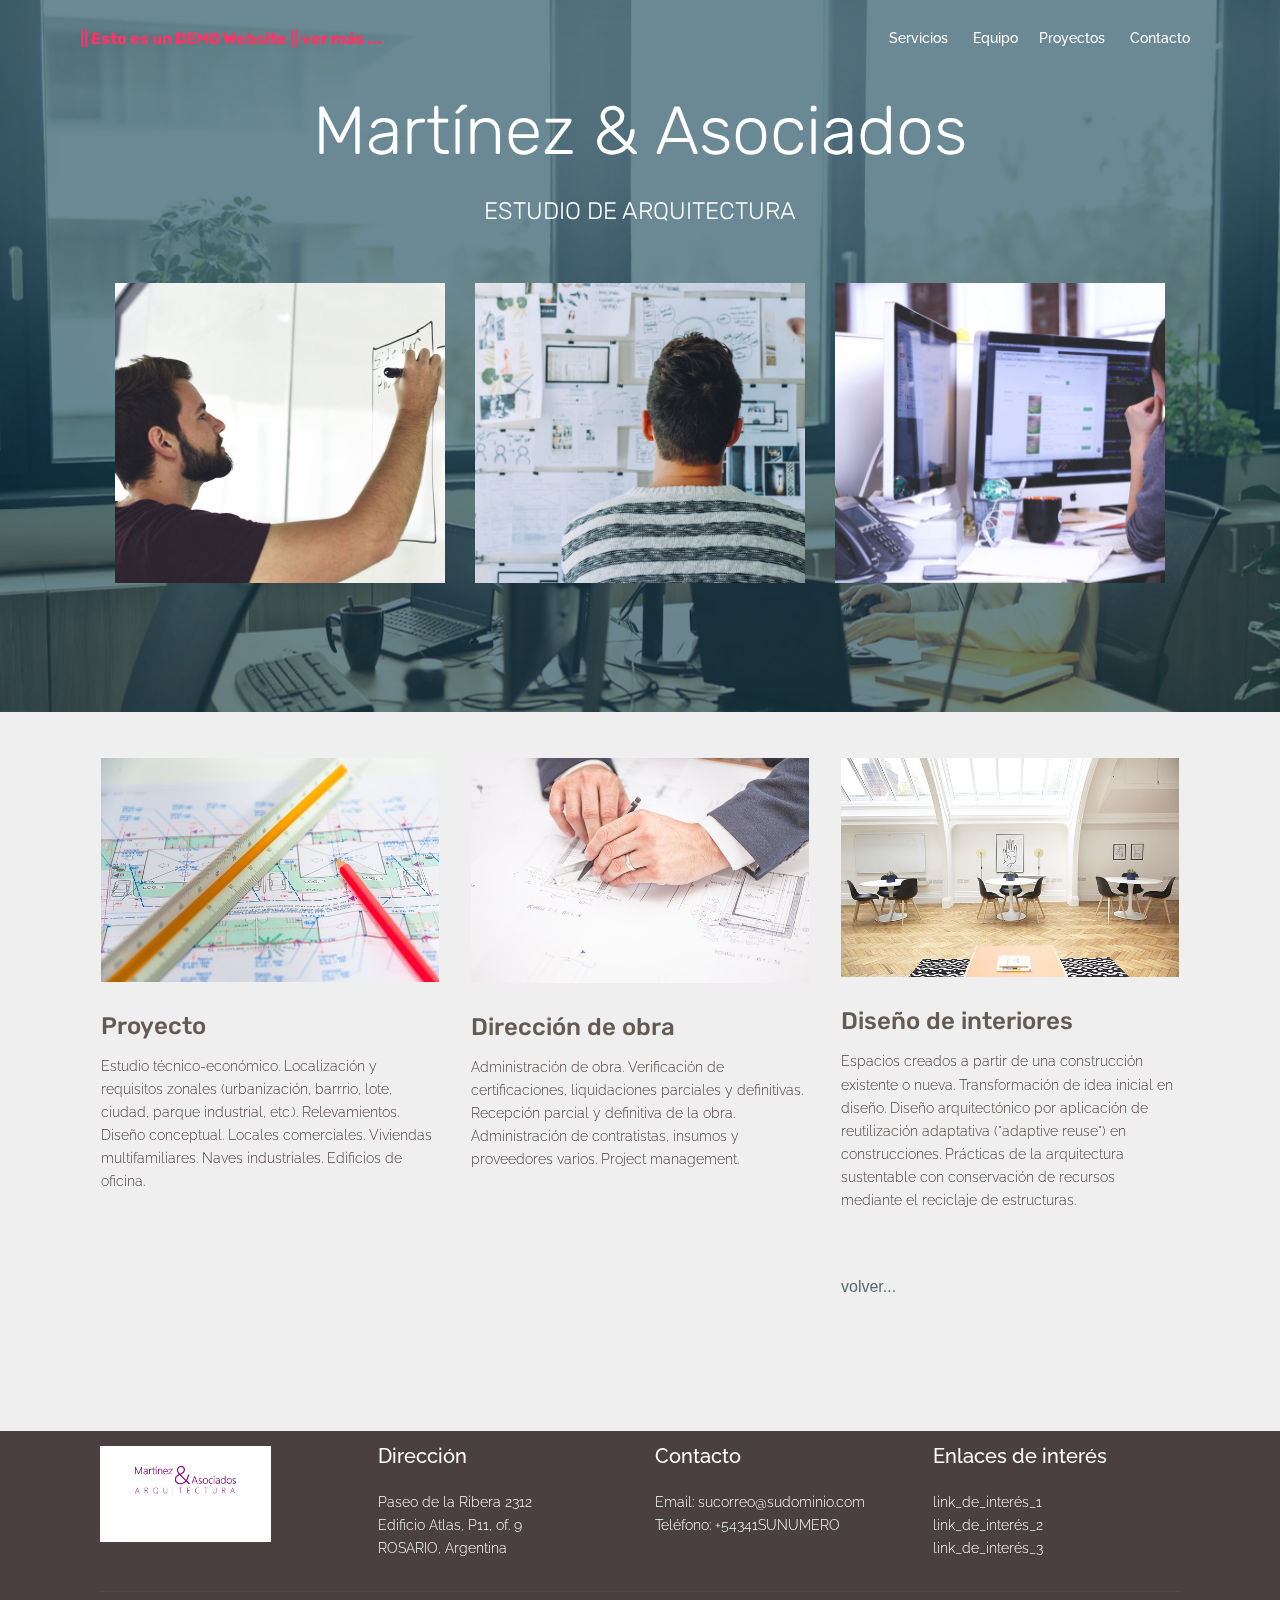
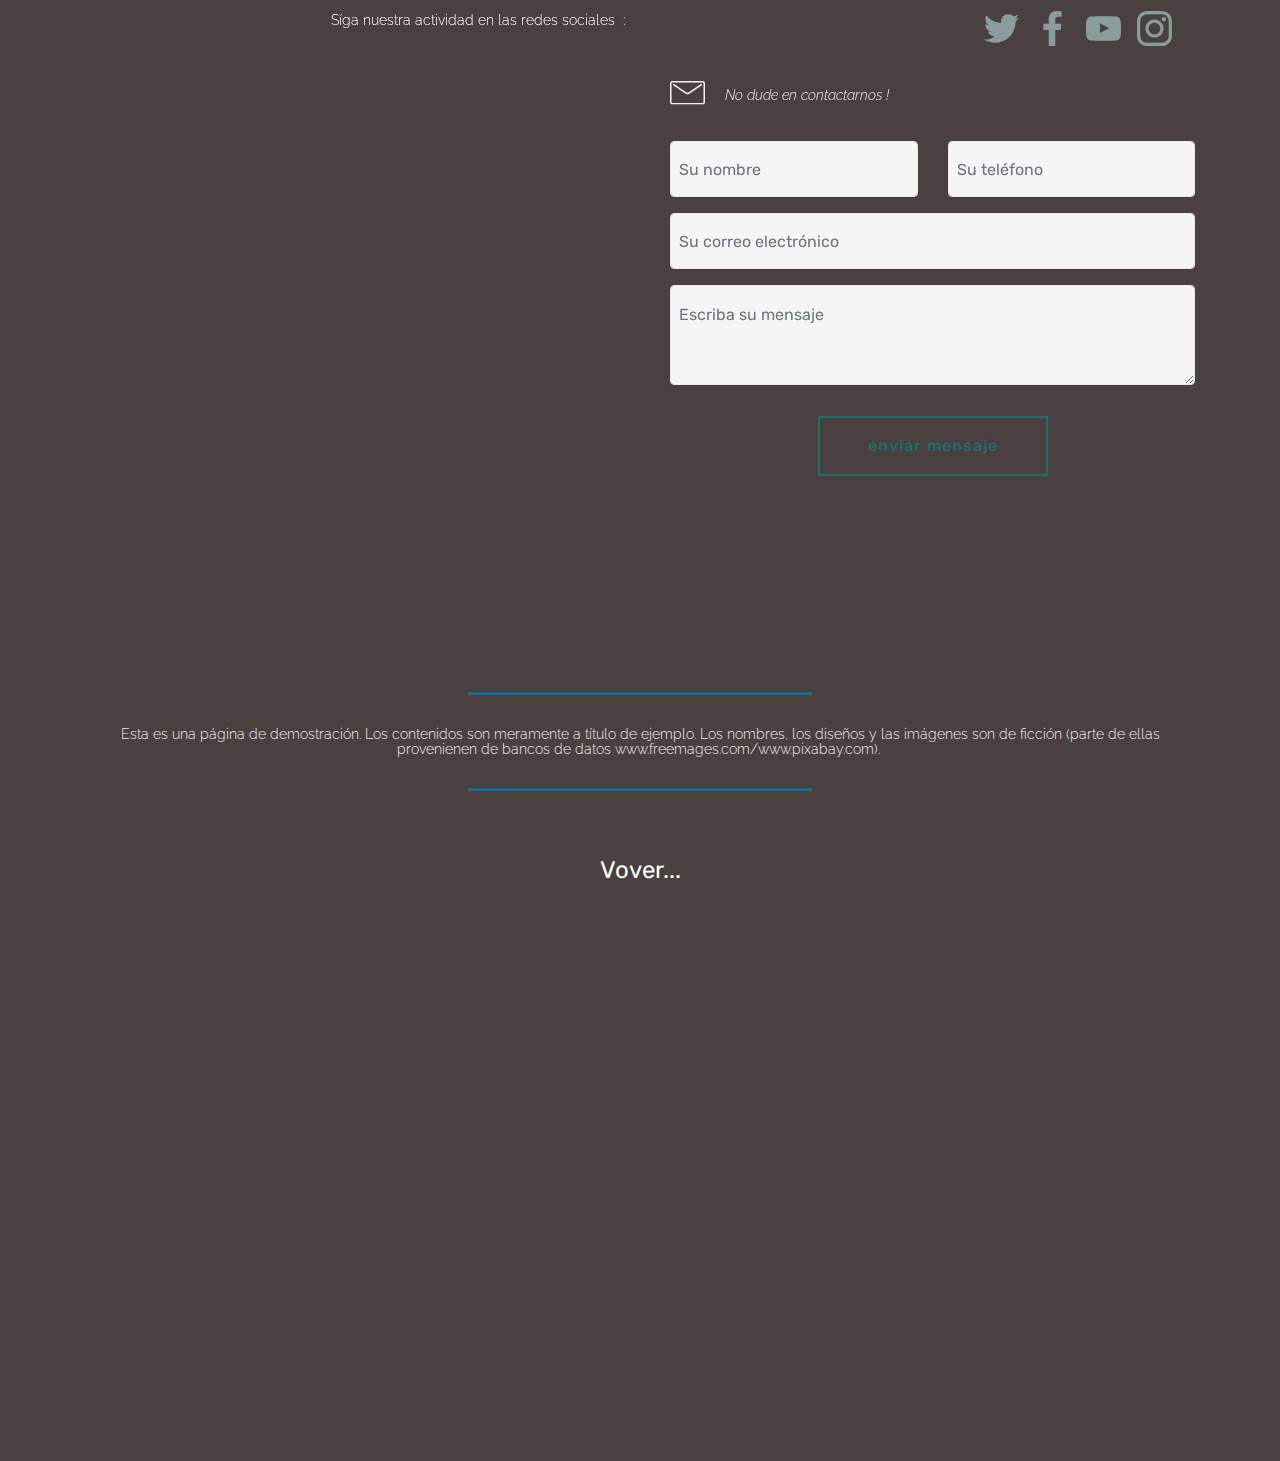
==== commit 9139a997: "create github pages" ====
--- a/index.html
+++ b/index.html
@@ -1,13 +1,13 @@
 <!DOCTYPE html>
 <html  >
 <head>
-  <!-- Site made with Mobirise Website Builder v4.10.3, https://mobirise.com -->
+  <!-- Site made with Mobirise Website Builder v4.10.5, https://mobirise.com -->
   <meta charset="UTF-8">
   <meta http-equiv="X-UA-Compatible" content="IE=edge">
-  <meta name="generator" content="Mobirise v4.10.3, mobirise.com">
+  <meta name="generator" content="Mobirise v4.10.5, mobirise.com">
   <meta name="viewport" content="width=device-width, initial-scale=1, minimum-scale=1">
-  <link rel="shortcut icon" href="assets/images/logo2.png" type="image/x-icon">
-  <meta name="description" content="">
+  <link rel="shortcut icon" href="assets/images/logo-ma-216x122.jpg" type="image/x-icon">
+  <meta name="description" content="DEMOWEB Estudio de Arquitectura">
   
   <title>Home</title>
   <link rel="stylesheet" href="assets/web/assets/mobirise-icons/mobirise-icons.css">
@@ -29,7 +29,7 @@
 
     
 
-    <nav class="navbar navbar-expand beta-menu navbar-dropdown align-items-center navbar-fixed-top navbar-toggleable-sm bg-color transparent">
+    <nav class="navbar navbar-expand beta-menu navbar-dropdown align-items-center navbar-toggleable-sm bg-color transparent">
         <button class="navbar-toggler navbar-toggler-right" type="button" data-toggle="collapse" data-target="#navbarSupportedContent" aria-controls="navbarSupportedContent" aria-expanded="false" aria-label="Toggle navigation">
             <div class="hamburger">
                 <span></span>
@@ -41,151 +41,157 @@
         <div class="menu-logo">
             <div class="navbar-brand">
                 
-                <span class="navbar-caption-wrap"><a class="navbar-caption text-white display-4" href="https://mobirise.co">
-                        MOBIRISE
-                    </a></span>
+                <span class="navbar-caption-wrap"><a class="navbar-caption text-danger display-7" href="index.html#content1-v">|| Esto es un DEMO Website || ver más ...</a><a class="navbar-caption text-primary display-7" href="index.html#content10-t" style="display: inline !important;"><font face="Moririse2"><span style="font-size: 25.6px; font-weight: normal;">&nbsp;</span></font></a><font face="Moririse2"><a class="navbar-caption text-primary display-7" href="index.html#features15-b" style="display: inline !important;">&nbsp;</a></font></span>
             </div>
         </div>
         <div class="collapse navbar-collapse" id="navbarSupportedContent">
-            <ul class="navbar-nav nav-dropdown nav-right" data-app-modern-menu="true"><li class="nav-item">
-                    <a class="nav-link link text-white display-4" href="https://mobirise.co"><span class="mbri-tablet-vertical mbr-iconfont mbr-iconfont-btn"></span>
-                        
-                        Services
-                    </a>
-                </li>
-                <li class="nav-item">
-                    <a class="nav-link link text-white display-4" href="https://mobirise.co">
-                        <span class="mbri-search mbr-iconfont mbr-iconfont-btn"></span>
-                        About Us
-                    </a>
-                </li></ul>
+            <ul class="navbar-nav nav-dropdown nav-right" data-app-modern-menu="true"><li class="nav-item"><a class="nav-link link text-white display-4" href="https://mobirise.co">
+                        </a></li><li class="nav-item"><a class="nav-link link text-white display-4" href="index.html#features2-t">Servicios</a></li><li class="nav-item"><a class="nav-link link text-white display-4" href="page2.html">&nbsp;Equipo</a></li><li class="nav-item"><a class="nav-link link text-white display-4" href="page3.html#content4-v">Proyectos</a></li><li class="nav-item"><a class="nav-link link text-white display-4" href="index.html#footer1-v">&nbsp;Contacto</a></li></ul>
             
         </div>
     </nav>
 </section>
 
-<section class="engine"><a href="https://mobirise.info/g">build a website</a></section><section class="cid-rtL2NqljYa mbr-fullscreen mbr-parallax-background" id="header2-1">
-
-    
-
-    <div class="mbr-overlay" style="opacity: 0.5; background-color: rgb(35, 35, 35);"></div>
-
-    <div class="container align-center">
-        <div class="row justify-content-md-center">
-            <div class="mbr-white col-md-10">
-                <h1 class="mbr-section-title mbr-bold pb-3 mbr-fonts-style display-1">
-                    FULL SCREEN INTRO
-                </h1>
+<section class="engine"><a href="https://mobirise.info/u">bootstrap html templates</a></section><section class="features15 cid-rtSRTmKIVs mbr-parallax-background" id="features15-b">
+
+    
+
+    <div class="mbr-overlay" style="opacity: 0.6; background-color: rgb(7, 59, 76);">
+    </div>
+    <div class="container">
+        <h2 class="mbr-section-title pb-3 align-center mbr-fonts-style display-1">
+            Martínez &amp; Asociados</h2>
+        <h3 class="mbr-section-subtitle display-5 align-center mbr-fonts-style">ESTUDIO DE ARQUITECTURA</h3>
+
+        <div class="media-container-row container pt-5 mt-2">
+
+            <div class="col-12 col-md-6 mb-4 col-lg-4">
+                <div class="card flip-card p-5 align-center">
+                    <div class="card-front card_cont">
+                        <img src="assets/images/mbr-1-900x600.jpg" alt="Mobirise" title="">
+                    </div>
+                    <div class="card_back card_cont">
+                        <h4 class="card-title display-5 py-2 mbr-fonts-style">PASION POR LA EXCELENCIA</h4>
+                        <p class="mbr-text mbr-fonts-style display-4">
+                            Este concepto refleja el centro de todas las actividades que llevamos a cabo y su relación con los resultados que entregamos.</p>
+                    </div>
+                </div>
+            </div>
+
+            <div class="col-12 col-md-6 mb-4 col-lg-4">
                 
-                <p class="mbr-text pb-3 mbr-fonts-style display-5">
-                    Click any text to edit or style it. Select text to insert a link. Click blue "Gear" icon in the top right corner to hide/show buttons, text, title and change the block background. Click red "+" in the bottom right corner to add a new block. Use the top left menu to create new pages, sites and add themes.
-                </p>
-                <div class="mbr-section-btn"><a class="btn btn-md btn-secondary display-4" href="https://mobirise.co">LEARN MORE</a>
-                    <a class="btn btn-md btn-white-outline display-4" href="https://mobirise.co">LIVE DEMO</a></div>
-            </div>
-        </div>
-    </div>
-    <div class="mbr-arrow hidden-sm-down" aria-hidden="true">
-        <a href="#next">
-            <i class="mbri-down mbr-iconfont"></i>
-        </a>
-    </div>
-</section>
-
-<section class="footer4 cid-rtL34h8FRP" id="footer4-2">
-
-    
-
-    
-
-    <div class="container">
-        <div class="media-container-row content mbr-white">
-            <div class="col-md-3 col-sm-4">
-                <div class="mb-3 img-logo">
-                    <a href="https://mobirise.co/">
-                        <img src="assets/images/logo2.png" alt="Mobirise" title="">
-                    </a>
-                </div>
-                <p class="mb-3 mbr-fonts-style foot-title display-7">
-                    MOBIRISE
-                </p>
-                <p class="mbr-text mbr-fonts-style mbr-links-column display-7">
-                    <a href="#" class="text-white">About Us</a>
-                    <br><a href="#" class="text-white">Services</a>
-                    <br><a href="#" class="text-white">Selected Work</a>
-                    <br><a href="#" class="text-white">Get In Touch</a>
-                </p>
-            </div>
-            <div class="col-md-4 col-sm-8">
-                <p class="mb-4 foot-title mbr-fonts-style display-7">
-                    RECENT NEWS
-                </p>
-                <p class="mbr-text mbr-fonts-style foot-text display-7">
-                    Footer with solid color background and a contact form, Easily add subscribe and contact forms without any server-side integration.
-                    <br>
-                    <br>Mobirise helps you cut down development time by providing you with a flexible website editor with a drag and drop interface.
-                </p>
-            </div>
-            <div class="col-md-4 offset-md-1 col-sm-12">
-                <p class="mb-4 foot-title mbr-fonts-style display-7">
-                    SUBSCRIBE
-                </p>
-                <p class="mbr-text mbr-fonts-style form-text display-7">
-                    Get monthly updates and free resources.
-                </p>
-                <div class="media-container-column" data-form-type="formoid">
-                    <!---Formbuilder Form--->
-                    <form action="https://mobirise.com/" method="POST" class="mbr-form form-with-styler" data-form-title="Mobirise Form"><input type="hidden" name="email" data-form-email="true" value="vTNWJeAhXtaT2U0/eoCBXgoLIXL9reec9BbpadHKAwKsXCLtX1srk9nZFT9WYZr8DSS0Rm4igw9rP9ZQY+R/67HHZZd+GNpcPlOnuT/Uhxn7+iaMcgw2FSk06XSWHoL6">
-                        <div class="row form-inline justify-content-center">
-                            <div hidden="hidden" data-form-alert="" class="alert alert-success col-12">Thanks for filling out the form!</div>
-                            <div hidden="hidden" data-form-alert-danger="" class="alert alert-danger col-12">
-                                                    </div>
-                        </div>
-                        <div class="dragArea row form-inline justify-content-center">
-                            <div class="col-auto  form-group " data-for="email">
-                                <input type="email" name="email" placeholder="Email" data-form-field="Email" required="required" class="form-control input-sm input-inverse my-2 display-7" id="email-footer4-2">
-                            </div>
-                            <div class="col-auto  input-group-btn  m-2">
-                                <button type="submit" class="btn btn-primary m-0 display-4">Subscribe</button>
-                            </div>
-                        </div>
-                    </form><!---Formbuilder Form--->
-                </div>
-                <p class="mb-4 mbr-fonts-style foot-title display-7">
-                    CONNECT WITH US
-                </p>
-                <div class="social-list pl-0 mb-0">
-                        <div class="soc-item">
-                            <a href="https://twitter.com/mobirise" target="_blank">
-                                <span class="socicon-twitter socicon mbr-iconfont mbr-iconfont-social"></span>
-                            </a>
-                        </div>
-                        <div class="soc-item">
-                            <a href="https://www.facebook.com/pages/Mobirise/1616226671953247" target="_blank">
-                                <span class="socicon-facebook socicon mbr-iconfont mbr-iconfont-social"></span>
-                            </a>
-                        </div>
-                        <div class="soc-item">
-                            <a href="https://www.youtube.com/c/mobirise" target="_blank">
-                                <span class="socicon-youtube socicon mbr-iconfont mbr-iconfont-social"></span>
-                            </a>
-                        </div>
-                        <div class="soc-item">
-                            <a href="https://instagram.com/mobirise" target="_blank">
-                                <span class="socicon-instagram socicon mbr-iconfont mbr-iconfont-social"></span>
-                            </a>
-                        </div>
-                        <div class="soc-item">
-                            <a href="https://plus.google.com/u/0/+Mobirise" target="_blank">
-                                <span class="socicon-googleplus socicon mbr-iconfont mbr-iconfont-social"></span>
-                            </a>
-                        </div>
-                        <div class="soc-item">
-                            <a href="https://www.behance.net/Mobirise" target="_blank">
-                                <span class="socicon-behance socicon mbr-iconfont mbr-iconfont-social"></span>
-                            </a>
-                        </div>
-                </div>
+                <div class="card flip-card p-5 align-center">
+                    <div class="card-front card_cont">
+                        <img src="assets/images/mbr-986x657.jpg" alt="Mobirise" title="">
+                    </div>
+                    <div class="card_back card_cont">
+                        <h4 class="card-title py-2 mbr-fonts-style display-5">
+                            COOPERACION</h4>
+                        <p class="mbr-text mbr-fonts-style display-4">
+                            Reconocemos la asociatividad y el networking profesional como abordaje efectivo para liberar los potenciales de crecimeinto.</p>
+                    </div>
+                </div>
+            </div>
+            
+            <div class="col-12 col-md-6 mb-4 col-lg-4">
+                <div class="card flip-card p-5 align-center">
+                    <div class="card-front card_cont">
+                        <img src="assets/images/mbr-900x643.jpg" alt="Mobirise" title="">
+                    </div>
+                    <div class="card_back card_cont">
+                        <h4 class="card-title py-2 mbr-fonts-style display-5">
+                            VISION</h4>
+                        <p class="mbr-text mbr-fonts-style display-4">
+                            Agregamos visión estratégica a los procesos de diseño y acompañamos a nuestros clientes en la concreción del desarrollo esperado.</p>
+                    </div>
+                </div> 
+            </div>
+
+            
+        </div>
+</div></section>
+
+<section class="features2 cid-rxVvF7Agvx" data-bg-video="https://www.youtube.com/watch?v=36YgDDJ7XSc" id="features2-t">
+
+    
+
+    <div class="mbr-overlay" style="opacity: 0.8; background-color: rgb(239, 239, 239);">
+    </div>
+    
+    <div class="container">
+        <div class="media-container-row">
+            <div class="card p-3 col-12 col-md-6 col-lg-4">
+                <div class="card-wrapper">
+                    <div class="card-img">
+                        <img src="assets/images/pencil-1972292.jpg" alt="Mobirise" title="">
+                    </div>
+                    <div class="card-box">
+                        <h4 class="card-title pb-3 mbr-fonts-style display-5">Proyecto 
+</h4>
+                        <p class="mbr-text mbr-fonts-style display-4">Estudio técnico-económico. Localización y requisitos zonales (urbanización, barrrio, lote, ciudad, parque industrial, etc.). Relevamientos. Diseño conceptual. Locales comerciales. Viviendas multifamiliares. Naves industriales. Edificios de oficina.&nbsp;</p>
+                    </div>
+                </div>
+            </div>
+
+            <div class="card p-3 col-12 col-md-6 col-lg-4">
+                <div class="card-wrapper">
+                    <div class="card-img">
+                        <img src="assets/images/business-2717427.jpg" alt="Mobirise" title="">
+                    </div>
+                    <div class="card-box ">
+                        <h4 class="card-title pb-3 mbr-fonts-style display-5">Dirección de obra</h4>
+                        <p class="mbr-text mbr-fonts-style display-4">Administración de obra. Verificación de certificaciones, liquidaciones parciales y definitivas. Recepción parcial y definitiva de la obra. Administración de contratistas, insumos y proveedores varios. Project management.</p>
+                    </div>
+                </div>
+            </div>
+
+            <div class="card p-3 col-12 col-md-6 col-lg-4">
+                <div class="card-wrapper">
+                    <div class="card-img">
+                        <img src="assets/images/interior-tables-2181979.jpg" alt="Mobirise" title="">
+                    </div>
+                    <div class="card-box">
+                        <h4 class="card-title pb-3 mbr-fonts-style display-5">Diseño de interiores</h4>
+                        <p class="mbr-text mbr-fonts-style display-4">Espacios creados a partir de una construcción existente o nueva. Transformación de idea inicial en diseño. Diseño arquitectónico por aplicación de reutilización adaptativa ("adaptive reuse") en construcciones. Prácticas de la arquitectura sustentable con conservación de recursos mediante el reciclaje de estructuras.</p><p><br><br><a href="#top">volver...</a></p><br><p></p><p></p>
+                    </div>
+                </div>
+            </div>
+
+            
+        </div>
+    </div>
+</section>
+
+<section class="cid-rxZQcYWW5R" id="footer1-v">
+
+    
+
+    
+
+    <div class="container">
+        <div class="media-container-row content text-white">
+            <div class="col-12 col-md-3">
+                <div class="media-wrap">
+                    
+                        <img src="assets/images/logo-martnez-asociados-violeta.jpg" alt="" title="">
+                    
+                </div>
+            </div>
+            <div class="col-12 col-md-3 mbr-fonts-style display-4">
+                <h5 class="pb-3">
+                    Dirección</h5>
+                <p class="mbr-text">Paseo de la Ribera 2312<br>Edificio Atlas, P11, of. 9<br>ROSARIO, Argentina<br></p>
+            </div>
+            <div class="col-12 col-md-3 mbr-fonts-style display-4">
+                <h5 class="pb-3">
+                    Contacto</h5>
+                <p class="mbr-text">
+                    Email: sucorreo@sudominio.com &nbsp; &nbsp; &nbsp; &nbsp;&nbsp;<br>Teléfono: +54341SUNUMERO&nbsp;<br><br></p>
+            </div>
+            <div class="col-12 col-md-3 mbr-fonts-style display-4">
+                <h5 class="pb-3">
+                    Enlaces de interés</h5>
+                <p class="mbr-text">link_de_interés_1<br>link_de_interés_2<br>link_de_interés_3</p>
             </div>
         </div>
         <div class="footer-lower">
@@ -195,11 +201,123 @@
                 </div>
             </div>
             <div class="media-container-row mbr-white">
-                <div class="col-sm-12 copyright">
-                    <p class="mbr-text mbr-fonts-style display-7">
-                        © 2019&nbsp;</p>
-                </div>
-            </div>
+                <div class="col-sm-6 copyright">
+                    <p class="mbr-text mbr-fonts-style display-4">Síga nuestra actividad en las redes sociales &nbsp;:</p>
+                </div>
+                <div class="col-md-6">
+                    <div class="social-list align-right">
+                        <div class="soc-item">
+                            <a href="Mensaje Equipo - Redes Sociales.html" target="_blank">
+                                <span class="mbr-iconfont mbr-iconfont-social socicon-twitter socicon" style="color: rgb(202, 250, 250); fill: rgb(202, 250, 250); font-size: 35px;"></span>
+                            </a>
+                        </div>
+                        <div class="soc-item">
+                            <a href="Mensaje Equipo - Redes Sociales.html" target="_blank">
+                                <span class="mbr-iconfont mbr-iconfont-social socicon-facebook socicon" style="color: rgb(202, 250, 250); fill: rgb(202, 250, 250); font-size: 35px;"></span>
+                            </a>
+                        </div>
+                        <div class="soc-item">
+                            <a href="Mensaje Equipo - Redes Sociales.html" target="_blank">
+                                <span class="mbr-iconfont mbr-iconfont-social socicon-youtube socicon" style="color: rgb(202, 250, 250); fill: rgb(202, 250, 250); font-size: 35px;"></span>
+                            </a>
+                        </div>
+                        <div class="soc-item">
+                            <a href="Mensaje Equipo - Redes Sociales.html" target="_blank">
+                                <span class="mbr-iconfont mbr-iconfont-social socicon-instagram socicon" style="color: rgb(202, 250, 250); fill: rgb(202, 250, 250); font-size: 35px;"></span>
+                            </a>
+                        </div>
+                        
+                        
+                    </div>
+                </div>
+            </div>
+        </div>
+    </div>
+</section>
+
+<section class="mbr-section form4 cid-rxZQ7byCZK" id="form4-u">
+
+    
+
+    
+    <div class="container">
+        <div class="row">
+            <div class="col-md-6">
+                <div class="google-map"><iframe frameborder="0" style="border:0" src="https://www.google.com/maps/embed/v1/place?key=AIzaSyCy9r70T3NYf3PhvVflTo0_zdif2_IoIYs&amp;q=place_id:EjhMdWlzIEPDoW5kaWRvIENhcmJhbGxvIDIwMCwgUm9zYXJpbywgU2FudGEgRmUsIEFyZ2VudGluYSIbEhkKFAoSCR0X4fmuVLaVEfniOVZjaFs_EMgB" allowfullscreen=""></iframe></div>
+            </div>
+            <div class="col-md-6">
+                
+                <div>
+                    <div class="icon-block pb-3 align-left">
+                        <span class="icon-block__icon">
+                            <a href="index.html#form4-u"><span class="mbr-iconfont mbri-letter" style="color: rgb(239, 239, 239); fill: rgb(239, 239, 239); font-size: 35px;"></span></a>
+                        </span>
+                        <h4 class="icon-block__title align-left mbr-fonts-style display-4">
+                            No dude en contactarnos !</h4>
+                    </div>
+                    
+                </div>
+                <div data-form-type="formoid">
+                    <!---Formbuilder Form--->
+                    <form action="https://mobirise.com/" method="POST" class="mbr-form form-with-styler" data-form-title="Mobirise Form"><input type="hidden" name="email" data-form-email="true" value="AfwvUWnmYrHS9JeJtC9VQ1n6kNqDqQhncdbjsLanVX7hyptJXG5/+Q7UbkbFUPw5b/VxRWviTB8coM5rgQXMe5f9Zs8b+D3iBbh0YXKTEUh/PJwHsob2MibcqR9WVX8R">
+                        <div class="row">
+                            <div hidden="hidden" data-form-alert="" class="alert alert-success col-12">Gracias por enviar su mensaje !</div>
+                            <div hidden="hidden" data-form-alert-danger="" class="alert alert-danger col-12">
+                            </div>
+                        </div>
+                        <div class="dragArea row">
+                            <div class="col-md-6  form-group" data-for="name">
+                                <input type="text" name="name" placeholder="Su nombre" data-form-field="Name" required="required" class="form-control input display-7" id="name-form4-u">
+                            </div>
+                            <div class="col-md-6  form-group" data-for="phone">
+                                <input type="text" name="phone" placeholder="Su teléfono" data-form-field="Phone" required="required" class="form-control input display-7" id="phone-form4-u">
+                            </div>
+                            <div data-for="email" class="col-md-12  form-group">
+                                <input type="text" name="email" placeholder="Su correo electrónico" data-form-field="Email" class="form-control input display-7" required="required" id="email-form4-u">
+                            </div>
+                            <div data-for="message" class="col-md-12  form-group">
+                                <textarea name="message" placeholder="Escriba su mensaje" data-form-field="Message" class="form-control input display-7" id="message-form4-u"></textarea>
+                            </div>
+                            <div class="col-md-12 input-group-btn  mt-2 align-center"><button type="submit" class="btn btn-form btn-secondary-outline display-7">enviar mensaje</button></div>
+                        </div>
+                    </form><!---Formbuilder Form--->
+                </div>
+            </div>
+        </div>
+    </div>
+</section>
+
+<section class="mbr-section article content1 cid-rxf6K7po5D" id="content1-v">
+    
+     
+
+    <div class="container">
+        <div class="media-container-row">
+            <div class="mbr-text col-12 mbr-fonts-style display-7 col-md-8"></div>
+        </div>
+    </div>
+</section>
+
+<section class="mbr-section article content10 cid-rxf0Ru42Mn" id="content10-t">
+    
+     
+
+    <div class="container">
+        <div class="inner-container" style="width: 100%;">
+            <hr class="line" style="width: 31%;">
+            <div class="section-text align-center mbr-white mbr-fonts-style display-4">Esta es una página de demostración. Los contenidos son meramente a título de ejemplo. Los nombres, los diseños y las imágenes son de ficción (parte de ellas provenienen de bancos de datos www.freemages.com/www.pixabay.com).&nbsp;<br></div>
+            <hr class="line" style="width: 31%;">
+        </div>
+    </div>
+</section>
+
+<section class="mbr-section article content1 cid-rxf52jILw2" id="content1-u">
+    
+     
+
+    <div class="container">
+        <div class="media-container-row">
+            <div class="mbr-text col-12 mbr-fonts-style display-5 col-md-8"><p><a href="#top" class="text-white">Vover...</a></p><p><br></p><p><br></p><p><br></p><p><br></p><p><br></p><p><br></p><p><br></p><p><br></p></div>
         </div>
     </div>
 </section>
@@ -209,10 +327,14 @@
   <script src="assets/popper/popper.min.js"></script>
   <script src="assets/tether/tether.min.js"></script>
   <script src="assets/bootstrap/js/bootstrap.min.js"></script>
+  <script src="assets/touchswipe/jquery.touch-swipe.min.js"></script>
+  <script src="assets/dropdown/js/nav-dropdown.js"></script>
+  <script src="assets/dropdown/js/navbar-dropdown.js"></script>
+  <script src="assets/mbr-flip-card/mbr-flip-card.js"></script>
+  <script src="assets/parallax/jarallax.min.js"></script>
+  <script src="assets/ytplayer/jquery.mb.ytplayer.min.js"></script>
+  <script src="assets/vimeoplayer/jquery.mb.vimeo_player.js"></script>
   <script src="assets/smoothscroll/smooth-scroll.js"></script>
-  <script src="assets/dropdown/js/script.min.js"></script>
-  <script src="assets/touchswipe/jquery.touch-swipe.min.js"></script>
-  <script src="assets/parallax/jarallax.min.js"></script>
   <script src="assets/theme/js/script.js"></script>
   <script src="assets/formoid/formoid.min.js"></script>
   
--- a/assets/theme/css/style.css
+++ b/assets/theme/css/style.css
@@ -495,9 +495,9 @@
 .jq-selectbox li {
   padding: 1.07em .5em; }
 
-div[data-for^="input-range"] input {
-  padding-left: 0;
-  padding-right: 0; }
+input[type="range"] {
+  padding-left: 0 !important;
+  padding-right: 0 !important; }
 
 .modal-dialog, .modal-content {
   height: 100%; }
@@ -512,6 +512,8 @@
 
 .carousel-item img {
   margin: auto; }
+
+/*# sourceMappingURL=style.css.map */
 .engine {
 	position: absolute;
 	text-indent: -2400px;
--- a/assets/mobirise/css/mbr-additional.css
+++ b/assets/mobirise/css/mbr-additional.css
@@ -1,4 +1,5 @@
 @import url(https://fonts.googleapis.com/css?family=Rubik:300,300i,400,400i,500,500i,700,700i,900,900i);
+@import url(https://fonts.googleapis.com/css?family=Raleway:100,100i,200,200i,300,300i,400,400i,500,500i,600,600i,700,700i,800,800i,900,900i);
 
 
 
@@ -28,17 +29,17 @@
 }
 .display-2 {
   font-family: 'Rubik', sans-serif;
-  font-size: 3rem;
+  font-size: 2.3rem;
 }
 .display-2 > .mbr-iconfont {
-  font-size: 4.8rem;
+  font-size: 3.68rem;
 }
 .display-4 {
-  font-family: 'Rubik', sans-serif;
-  font-size: 1rem;
+  font-family: 'Raleway', sans-serif;
+  font-size: 0.9rem;
 }
 .display-4 > .mbr-iconfont {
-  font-size: 1.6rem;
+  font-size: 1.44rem;
 }
 .display-5 {
   font-family: 'Rubik', sans-serif;
@@ -66,14 +67,14 @@
     line-height: calc( 1.4 * (2.1374999999999997rem + (4.25 - 2.1374999999999997) * ((100vw - 20rem) / (48 - 20))));
   }
   .display-2 {
-    font-size: 2.4rem;
-    font-size: calc( 1.7rem + (3 - 1.7) * ((100vw - 20rem) / (48 - 20)));
-    line-height: calc( 1.4 * (1.7rem + (3 - 1.7) * ((100vw - 20rem) / (48 - 20))));
+    font-size: 1.84rem;
+    font-size: calc( 1.455rem + (2.3 - 1.455) * ((100vw - 20rem) / (48 - 20)));
+    line-height: calc( 1.4 * (1.455rem + (2.3 - 1.455) * ((100vw - 20rem) / (48 - 20))));
   }
   .display-4 {
-    font-size: 0.8rem;
-    font-size: calc( 1rem + (1 - 1) * ((100vw - 20rem) / (48 - 20)));
-    line-height: calc( 1.4 * (1rem + (1 - 1) * ((100vw - 20rem) / (48 - 20))));
+    font-size: 0.72rem;
+    font-size: calc( 0.965rem + (0.9 - 0.965) * ((100vw - 20rem) / (48 - 20)));
+    line-height: calc( 1.4 * (0.965rem + (0.9 - 0.965) * ((100vw - 20rem) / (48 - 20))));
   }
   .display-5 {
     font-size: 1.2rem;
@@ -132,7 +133,7 @@
   border-radius: 3px;
 }
 .bg-primary {
-  background-color: #149dcc !important;
+  background-color: #5b686b !important;
 }
 .bg-success {
   background-color: #f7ed4a !important;
@@ -144,12 +145,12 @@
   background-color: #879a9f !important;
 }
 .bg-danger {
-  background-color: #b1a374 !important;
+  background-color: #ff3366 !important;
 }
 .btn-primary,
 .btn-primary:active {
-  background-color: #149dcc !important;
-  border-color: #149dcc !important;
+  background-color: #5b686b !important;
+  border-color: #5b686b !important;
   color: #ffffff !important;
 }
 .btn-primary:hover,
@@ -157,19 +158,19 @@
 .btn-primary.focus,
 .btn-primary.active {
   color: #ffffff !important;
-  background-color: #0d6786 !important;
-  border-color: #0d6786 !important;
+  background-color: #384042 !important;
+  border-color: #384042 !important;
 }
 .btn-primary.disabled,
 .btn-primary:disabled {
   color: #ffffff !important;
-  background-color: #0d6786 !important;
-  border-color: #0d6786 !important;
+  background-color: #384042 !important;
+  border-color: #384042 !important;
 }
 .btn-secondary,
 .btn-secondary:active {
-  background-color: #ff3366 !important;
-  border-color: #ff3366 !important;
+  background-color: #34bebe !important;
+  border-color: #34bebe !important;
   color: #ffffff !important;
 }
 .btn-secondary:hover,
@@ -177,14 +178,14 @@
 .btn-secondary.focus,
 .btn-secondary.active {
   color: #ffffff !important;
-  background-color: #e50039 !important;
-  border-color: #e50039 !important;
+  background-color: #248282 !important;
+  border-color: #248282 !important;
 }
 .btn-secondary.disabled,
 .btn-secondary:disabled {
   color: #ffffff !important;
-  background-color: #e50039 !important;
-  border-color: #e50039 !important;
+  background-color: #248282 !important;
+  border-color: #248282 !important;
 }
 .btn-info,
 .btn-info:active {
@@ -248,8 +249,8 @@
 }
 .btn-danger,
 .btn-danger:active {
-  background-color: #b1a374 !important;
-  border-color: #b1a374 !important;
+  background-color: #ff3366 !important;
+  border-color: #ff3366 !important;
   color: #ffffff !important;
 }
 .btn-danger:hover,
@@ -257,14 +258,14 @@
 .btn-danger.focus,
 .btn-danger.active {
   color: #ffffff !important;
-  background-color: #8b7d4e !important;
-  border-color: #8b7d4e !important;
+  background-color: #e50039 !important;
+  border-color: #e50039 !important;
 }
 .btn-danger.disabled,
 .btn-danger:disabled {
   color: #ffffff !important;
-  background-color: #8b7d4e !important;
-  border-color: #8b7d4e !important;
+  background-color: #e50039 !important;
+  border-color: #e50039 !important;
 }
 .btn-white {
   color: #333333 !important;
@@ -312,42 +313,42 @@
 .btn-primary-outline,
 .btn-primary-outline:active {
   background: none;
-  border-color: #0b566f;
-  color: #0b566f;
+  border-color: #2c3234;
+  color: #2c3234;
 }
 .btn-primary-outline:hover,
 .btn-primary-outline:focus,
 .btn-primary-outline.focus,
 .btn-primary-outline.active {
   color: #ffffff;
-  background-color: #149dcc;
-  border-color: #149dcc;
+  background-color: #5b686b;
+  border-color: #5b686b;
 }
 .btn-primary-outline.disabled,
 .btn-primary-outline:disabled {
   color: #ffffff !important;
-  background-color: #149dcc !important;
-  border-color: #149dcc !important;
+  background-color: #5b686b !important;
+  border-color: #5b686b !important;
 }
 .btn-secondary-outline,
 .btn-secondary-outline:active {
   background: none;
-  border-color: #cc0033;
-  color: #cc0033;
+  border-color: #1e6e6e;
+  color: #1e6e6e;
 }
 .btn-secondary-outline:hover,
 .btn-secondary-outline:focus,
 .btn-secondary-outline.focus,
 .btn-secondary-outline.active {
   color: #ffffff;
-  background-color: #ff3366;
-  border-color: #ff3366;
+  background-color: #34bebe;
+  border-color: #34bebe;
 }
 .btn-secondary-outline.disabled,
 .btn-secondary-outline:disabled {
   color: #ffffff !important;
-  background-color: #ff3366 !important;
-  border-color: #ff3366 !important;
+  background-color: #34bebe !important;
+  border-color: #34bebe !important;
 }
 .btn-info-outline,
 .btn-info-outline:active {
@@ -412,22 +413,22 @@
 .btn-danger-outline,
 .btn-danger-outline:active {
   background: none;
-  border-color: #7a6e45;
-  color: #7a6e45;
+  border-color: #cc0033;
+  color: #cc0033;
 }
 .btn-danger-outline:hover,
 .btn-danger-outline:focus,
 .btn-danger-outline.focus,
 .btn-danger-outline.active {
   color: #ffffff;
-  background-color: #b1a374;
-  border-color: #b1a374;
+  background-color: #ff3366;
+  border-color: #ff3366;
 }
 .btn-danger-outline.disabled,
 .btn-danger-outline:disabled {
   color: #ffffff !important;
-  background-color: #b1a374 !important;
-  border-color: #b1a374 !important;
+  background-color: #ff3366 !important;
+  border-color: #ff3366 !important;
 }
 .btn-black-outline,
 .btn-black-outline:active {
@@ -464,10 +465,10 @@
   border-color: #ffffff;
 }
 .text-primary {
-  color: #149dcc !important;
+  color: #5b686b !important;
 }
 .text-secondary {
-  color: #ff3366 !important;
+  color: #34bebe !important;
 }
 .text-success {
   color: #f7ed4a !important;
@@ -479,7 +480,7 @@
   color: #879a9f !important;
 }
 .text-danger {
-  color: #b1a374 !important;
+  color: #ff3366 !important;
 }
 .text-white {
   color: #ffffff !important;
@@ -489,11 +490,11 @@
 }
 a.text-primary:hover,
 a.text-primary:focus {
-  color: #0b566f !important;
+  color: #2c3234 !important;
 }
 a.text-secondary:hover,
 a.text-secondary:focus {
-  color: #cc0033 !important;
+  color: #1e6e6e !important;
 }
 a.text-success:hover,
 a.text-success:focus {
@@ -509,7 +510,7 @@
 }
 a.text-danger:hover,
 a.text-danger:focus {
-  color: #7a6e45 !important;
+  color: #cc0033 !important;
 }
 a.text-white:hover,
 a.text-white:focus {
@@ -529,34 +530,20 @@
   background-color: #879a9f;
 }
 .alert-danger {
-  background-color: #b1a374;
-}
-.mbr-section-btn a.btn:not(.btn-form) {
-  border-radius: 100px;
+  background-color: #ff3366;
 }
 .mbr-section-btn a.btn:not(.btn-form):hover,
 .mbr-section-btn a.btn:not(.btn-form):focus {
   box-shadow: none !important;
 }
-.mbr-section-btn a.btn:not(.btn-form):hover,
-.mbr-section-btn a.btn:not(.btn-form):focus {
-  box-shadow: 0 10px 40px 0 rgba(0, 0, 0, 0.2) !important;
-  -webkit-box-shadow: 0 10px 40px 0 rgba(0, 0, 0, 0.2) !important;
-}
-.mbr-gallery-filter li a {
-  border-radius: 100px !important;
-}
 .mbr-gallery-filter li.active .btn {
-  background-color: #149dcc;
-  border-color: #149dcc;
+  background-color: #5b686b;
+  border-color: #5b686b;
   color: #ffffff;
 }
 .mbr-gallery-filter li.active .btn:focus {
   box-shadow: none;
 }
-.nav-tabs .nav-link {
-  border-radius: 100px !important;
-}
 .btn-form {
   border-radius: 0;
 }
@@ -565,11 +552,11 @@
 }
 a,
 a:hover {
-  color: #149dcc;
+  color: #5b686b;
 }
 .mbr-plan-header.bg-primary .mbr-plan-subtitle,
 .mbr-plan-header.bg-primary .mbr-plan-price-desc {
-  color: #b4e6f8;
+  color: #9ba7aa;
 }
 .mbr-plan-header.bg-success .mbr-plan-subtitle,
 .mbr-plan-header.bg-success .mbr-plan-price-desc {
@@ -585,7 +572,7 @@
 }
 .mbr-plan-header.bg-danger .mbr-plan-subtitle,
 .mbr-plan-header.bg-danger .mbr-plan-price-desc {
-  color: #dfd9c6;
+  color: #ffffff;
 }
 /* Scroll to top button*/
 .scrollToTop_wraper {
@@ -690,7 +677,7 @@
   padding: 10px 0 10px 20px;
   font-size: 1.09rem;
   position: relative;
-  border-color: #149dcc;
+  border-color: #5b686b;
   border-width: 3px;
 }
 ul,
@@ -720,45 +707,6 @@
 /* Forms */
 .mbr-form .btn {
   margin: .4rem 0;
-}
-.mbr-form .input-group-btn a.btn {
-  border-radius: 100px !important;
-}
-.mbr-form .input-group-btn a.btn:hover {
-  box-shadow: 0 10px 40px 0 rgba(0, 0, 0, 0.2);
-}
-.mbr-form .input-group-btn button[type="submit"] {
-  border-radius: 100px !important;
-  padding: 1rem 3rem;
-}
-.mbr-form .input-group-btn button[type="submit"]:hover {
-  box-shadow: 0 10px 40px 0 rgba(0, 0, 0, 0.2);
-}
-.form2 .form-control {
-  border-top-left-radius: 100px;
-  border-bottom-left-radius: 100px;
-}
-.form2 .input-group-btn a.btn {
-  border-top-left-radius: 0 !important;
-  border-bottom-left-radius: 0 !important;
-}
-.form2 .input-group-btn button[type="submit"] {
-  border-top-left-radius: 0 !important;
-  border-bottom-left-radius: 0 !important;
-}
-.form3 input[type="email"] {
-  border-radius: 100px !important;
-}
-@media (max-width: 349px) {
-  .form2 input[type="email"] {
-    border-radius: 100px !important;
-  }
-  .form2 .input-group-btn a.btn {
-    border-radius: 100px !important;
-  }
-  .form2 .input-group-btn button[type="submit"] {
-    border-radius: 100px !important;
-  }
 }
 @media (max-width: 767px) {
   .btn {
@@ -779,7 +727,7 @@
   text-align: center;
   position: relative;
   border: 2px solid #c0a375;
-  border-color: #149dcc;
+  border-color: #5b686b;
   color: #232323;
   cursor: pointer;
 }
@@ -790,7 +738,7 @@
 }
 .btn-social:hover {
   color: #fff;
-  background: #149dcc;
+  background: #5b686b;
 }
 .btn-social + .btn {
   margin-left: .1rem;
@@ -798,45 +746,13 @@
 /* Footer */
 .mbr-footer-content li::before,
 .mbr-footer .mbr-contacts li::before {
-  background: #149dcc;
+  background: #5b686b;
 }
 .mbr-footer-content li a:hover,
 .mbr-footer .mbr-contacts li a:hover {
-  color: #149dcc;
-}
-.footer3 input[type="email"],
-.footer4 input[type="email"] {
-  border-radius: 100px !important;
-}
-.footer3 .input-group-btn a.btn,
-.footer4 .input-group-btn a.btn {
-  border-radius: 100px !important;
-}
-.footer3 .input-group-btn button[type="submit"],
-.footer4 .input-group-btn button[type="submit"] {
-  border-radius: 100px !important;
+  color: #5b686b;
 }
 /* Headers*/
-.header13 .form-inline input[type="email"],
-.header14 .form-inline input[type="email"] {
-  border-radius: 100px;
-}
-.header13 .form-inline input[type="text"],
-.header14 .form-inline input[type="text"] {
-  border-radius: 100px;
-}
-.header13 .form-inline input[type="tel"],
-.header14 .form-inline input[type="tel"] {
-  border-radius: 100px;
-}
-.header13 .form-inline a.btn,
-.header14 .form-inline a.btn {
-  border-radius: 100px;
-}
-.header13 .form-inline button,
-.header14 .form-inline button {
-  border-radius: 100px !important;
-}
 .offset-1 {
   margin-left: 8.33333%;
 }
@@ -1384,7 +1300,7 @@
 }
 .jq-selectbox li:hover,
 .jq-selectbox li.selected {
-  background-color: #149dcc;
+  background-color: #5b686b;
   color: #ffffff;
 }
 .jq-selectbox .jq-selectbox__trigger-arrow,
@@ -1397,30 +1313,30 @@
 .jq-selectbox:hover .jq-selectbox__trigger-arrow,
 .jq-number__spin.minus:hover:after,
 .jq-number__spin.plus:hover:after {
-  border-top-color: #149dcc;
-  border-bottom-color: #149dcc;
+  border-top-color: #5b686b;
+  border-bottom-color: #5b686b;
 }
 .xdsoft_datetimepicker .xdsoft_calendar td.xdsoft_default,
 .xdsoft_datetimepicker .xdsoft_calendar td.xdsoft_current,
 .xdsoft_datetimepicker .xdsoft_timepicker .xdsoft_time_box > div > div.xdsoft_current {
   color: #ffffff !important;
-  background-color: #149dcc !important;
+  background-color: #5b686b !important;
   box-shadow: none!important;
 }
 .xdsoft_datetimepicker .xdsoft_calendar td:hover,
 .xdsoft_datetimepicker .xdsoft_timepicker .xdsoft_time_box > div > div:hover {
-  color: #ffffff !important;
-  background: #ff3366 !important;
+  color: #000000 !important;
+  background: #34bebe !important;
   box-shadow: none !important;
 }
 .cid-rtL2Lc81er .navbar {
   padding: .5rem 0;
-  background: #333333;
+  background: #cccccc;
   transition: none;
   min-height: 77px;
 }
 .cid-rtL2Lc81er .navbar-dropdown.bg-color.transparent.opened {
-  background: #333333;
+  background: #cccccc;
 }
 .cid-rtL2Lc81er a {
   font-style: normal;
@@ -1511,7 +1427,7 @@
   padding-bottom: 0;
 }
 .cid-rtL2Lc81er .dropdown .dropdown-menu {
-  background: #333333;
+  background: #cccccc;
   display: none;
   position: absolute;
   min-width: 5rem;
@@ -1582,7 +1498,7 @@
   width: 30px;
   height: 2px;
   border-right: 5px;
-  background-color: #ffffff;
+  background-color: #e4d295;
 }
 .cid-rtL2Lc81er button.navbar-toggler .hamburger span:nth-child(1) {
   top: 0;
@@ -1815,525 +1731,817 @@
 .cid-rtL2Lc81er .dropdown-item:hover {
   color: #c1c1c1 !important;
 }
-.cid-rtL2NqljYa {
-  background-image: url("../../../assets/images/background4.jpg");
-}
-.cid-rtL34h8FRP {
-  padding-top: 45px;
-  padding-bottom: 45px;
-  background-color: #2e2e2e;
+.cid-rtSRTmKIVs {
+  padding-top: 90px;
+  padding-bottom: 105px;
+  background-image: url("../../../assets/images/background5.jpg");
+}
+.cid-rtSRTmKIVs .mbr-section-subtitle {
+  color: #ffffff;
+  font-weight: 300;
+}
+.cid-rtSRTmKIVs .media-container-row {
+  word-wrap: break-word;
+  word-break: break-word;
+  align-items: stretch;
+  -webkit-align-items: stretch;
+}
+.cid-rtSRTmKIVs .card_cont {
+  -o-transition: all .5s;
+  -ms-transition: all .5s;
+  -moz-transition: all .5s;
+  -webkit-transition: all .5s;
+  transition: all .5s;
+  -o-backface-visibility: hidden;
+  -ms-backface-visibility: hidden;
+  -moz-backface-visibility: hidden;
+  -webkit-backface-visibility: hidden;
+  backface-visibility: hidden;
+  position: absolute;
+  top: 0px;
+  left: 0px;
+  text-align: center;
+  background-color: #eee;
+}
+.cid-rtSRTmKIVs .card-front {
+  z-index: 2;
+  padding: 0;
+  width: 100%;
+  height: 100%;
+  overflow: hidden;
+}
+.cid-rtSRTmKIVs .card-front img {
+  height: 100%;
+  min-width: 100%;
+  width: auto;
+}
+.cid-rtSRTmKIVs .card_back {
+  width: 100%;
+  height: 100%;
+  padding: 30px 30px;
+  color: #ffffff;
+  background-color: #a75066;
+  z-index: 1;
+  margin: 0;
+  text-align: center;
+  overflow: hidden;
+  -o-transform: rotateY(-180deg);
+  -ms-transform: rotateY(-180deg);
+  -moz-transform: rotateY(-180deg);
+  -webkit-transform: rotateY(-180deg);
+  transform: rotateY(-180deg);
+}
+.cid-rtSRTmKIVs .card {
+  min-height: 300px;
+}
+.cid-rtSRTmKIVs .card:hover .card-front {
+  z-index: 1;
+  -o-transform: rotateY(180deg);
+  -ms-transform: rotateY(180deg);
+  -moz-transform: rotateY(180deg);
+  -webkit-transform: rotateY(180deg);
+  transform: rotateY(180deg);
+}
+.cid-rtSRTmKIVs .card:hover .card_back {
+  z-index: 2;
+  -o-transform: rotateY(0deg);
+  -ms-transform: rotateY(0deg);
+  -moz-transform: rotateY(0deg);
+  -webkit-transform: rotateY(0deg);
+  transform: rotateY(0deg);
+}
+.cid-rtSRTmKIVs .builderCard .card_back {
+  border-bottom-left-radius: 100px;
+}
+.cid-rtSRTmKIVs .builderCard .card_cont {
+  -o-backface-visibility: hidden;
+  -ms-backface-visibility: hidd;
+  -moz-backface-visibility: visible;
+  -webkit-backface-visibility: visible;
+  backface-visibility: visible;
+}
+.cid-rtSRTmKIVs .mbr-section-title {
+  color: #ffffff;
+}
+.cid-rtSRTmKIVs P {
+  color: #ffffff;
+}
+.cid-rtSRTmKIVs H4 {
+  color: #ffffff;
+}
+.cid-rxVvF7Agvx {
+  padding-top: 30px;
+  padding-bottom: 60px;
+}
+.cid-rxVvF7Agvx h4 {
+  font-weight: 500;
+  margin-bottom: 0;
+  text-align: left;
+}
+.cid-rxVvF7Agvx p {
+  color: #767676;
+  text-align: left;
+}
+.cid-rxVvF7Agvx .card-box {
+  padding-top: 2rem;
+}
+.cid-rxVvF7Agvx .card-wrapper {
+  height: 100%;
+}
+.cid-rxVvF7Agvx P {
+  color: #4b4040;
+}
+.cid-rxVvF7Agvx .card-title {
+  color: #635a51;
+}
+.cid-rxZQcYWW5R {
+  padding-top: 15px;
+  padding-bottom: 0px;
+  background-color: #4b4040;
 }
 @media (max-width: 767px) {
-  .cid-rtL34h8FRP .content {
+  .cid-rxZQcYWW5R .content {
     text-align: center;
   }
-  .cid-rtL34h8FRP .content > div:not(:last-child) {
+  .cid-rxZQcYWW5R .content > div:not(:last-child) {
     margin-bottom: 2rem;
   }
 }
-.cid-rtL34h8FRP .img-logo img {
+@media (max-width: 767px) {
+  .cid-rxZQcYWW5R .media-wrap {
+    margin-bottom: 1rem;
+  }
+}
+.cid-rxZQcYWW5R .media-wrap .mbr-iconfont-logo {
+  font-size: 7.5rem;
+  color: #f36;
+}
+.cid-rxZQcYWW5R .media-wrap img {
   height: 6rem;
 }
-.cid-rtL34h8FRP .form-group,
-.cid-rtL34h8FRP .input-group-btn {
-  padding: 0;
-}
-.cid-rtL34h8FRP .form-control {
-  font-size: .75rem;
-  text-align: center;
-  min-width: 150px;
-}
-.cid-rtL34h8FRP .input-group-btn .btn {
-  padding: .75rem 1.5625rem !important;
-  margin-left: .625rem;
-  text-transform: none;
-  color: #fff;
-  text-align: center;
-}
-.cid-rtL34h8FRP .social-list {
+@media (max-width: 767px) {
+  .cid-rxZQcYWW5R .footer-lower .copyright {
+    margin-bottom: 1rem;
+    text-align: center;
+  }
+}
+.cid-rxZQcYWW5R .footer-lower hr {
+  margin: 1rem 0;
+  border-color: #fff;
+  opacity: .05;
+}
+.cid-rxZQcYWW5R .footer-lower .social-list {
   padding-left: 0;
   margin-bottom: 0;
   list-style: none;
   display: flex;
   -webkit-flex-wrap: wrap;
   flex-wrap: wrap;
-}
-.cid-rtL34h8FRP .social-list .mbr-iconfont-social {
+  -webkit-justify-content: flex-end;
+  justify-content: flex-end;
+}
+.cid-rxZQcYWW5R .footer-lower .social-list .mbr-iconfont-social {
   font-size: 1.3rem;
   color: #fff;
 }
-.cid-rtL34h8FRP .social-list .soc-item {
+.cid-rxZQcYWW5R .footer-lower .social-list .soc-item {
   margin: 0 .5rem;
 }
-.cid-rtL34h8FRP .social-list a {
+.cid-rxZQcYWW5R .footer-lower .social-list a {
   margin: 0;
   opacity: .5;
   -webkit-transition: .2s linear;
   transition: .2s linear;
 }
-.cid-rtL34h8FRP .social-list a:hover {
+.cid-rxZQcYWW5R .footer-lower .social-list a:hover {
   opacity: 1;
 }
 @media (max-width: 767px) {
-  .cid-rtL34h8FRP .social-list {
+  .cid-rxZQcYWW5R .footer-lower .social-list {
     -webkit-justify-content: center;
     justify-content: center;
   }
 }
+.cid-rxZQcYWW5R .copyright > p {
+  text-align: right;
+}
+.cid-rxZQ7byCZK {
+  padding-top: 15px;
+  padding-bottom: 120px;
+  background-color: #4b4040;
+}
+.cid-rxZQ7byCZK .mbr-iconfont {
+  font-size: 48px;
+  padding-right: 1rem;
+}
+.cid-rxZQ7byCZK .icon-block {
+  margin-bottom: 10px;
+}
+.cid-rxZQ7byCZK .icon-block .icon-block__icon {
+  display: inline-block;
+  vertical-align: middle;
+}
+.cid-rxZQ7byCZK .icon-block .icon-block__title {
+  display: inline-block;
+  vertical-align: middle;
+  margin-bottom: 0;
+  line-height: 1;
+  font-style: italic;
+}
+.cid-rxZQ7byCZK .mbr-text {
+  color: #767676;
+}
+.cid-rxZQ7byCZK textarea.form-control {
+  min-height: 100px;
+}
+.cid-rxZQ7byCZK a:not([href]):not([tabindex]) {
+  color: #fff;
+  border-radius: 3px;
+}
+.cid-rxZQ7byCZK .google-map {
+  height: 23rem;
+  position: relative;
+}
+.cid-rxZQ7byCZK .google-map iframe {
+  height: 100%;
+  width: 100%;
+}
+.cid-rxZQ7byCZK .google-map [data-state-details] {
+  color: #6b6763;
+  font-family: Montserrat;
+  height: 1.5em;
+  margin-top: -0.75em;
+  padding-left: 1.25rem;
+  padding-right: 1.25rem;
+  position: absolute;
+  text-align: center;
+  top: 50%;
+  width: 100%;
+}
+.cid-rxZQ7byCZK .google-map[data-state] {
+  background: #e9e5dc;
+}
+.cid-rxZQ7byCZK .google-map[data-state="loading"] [data-state-details] {
+  display: none;
+}
 @media (max-width: 767px) {
-  .cid-rtL34h8FRP .footer-lower .copyright {
-    margin-bottom: 1rem;
-    text-align: center;
-  }
-}
-.cid-rtL34h8FRP .footer-lower hr {
-  margin: 1rem 0;
-  border-color: #fff;
-  opacity: .05;
-}
-.cid-rtL34h8FRP .form-group {
-  margin: 0;
+  .cid-rxZQ7byCZK h2 {
+    padding-top: 2rem;
+  }
+}
+@media (min-width: 768px) {
+  .cid-rxZQ7byCZK .container > .row > .col-md-6:first-child {
+    padding-right: 30px;
+  }
+  .cid-rxZQ7byCZK .container > .row > .col-md-6:last-child {
+    padding-left: 30px;
+  }
+}
+.cid-rxZQ7byCZK .icon-block,
+.cid-rxZQ7byCZK .icon-block .icon-block__title {
+  color: #efefef;
+}
+.cid-rxf6K7po5D {
+  padding-top: 0px;
+  padding-bottom: 75px;
+  background-color: #4b4040;
+}
+.cid-rxf6K7po5D .mbr-text,
+.cid-rxf6K7po5D blockquote {
+  color: #767676;
+}
+.cid-rxf0Ru42Mn {
+  padding-top: 15px;
+  padding-bottom: 15px;
+  background-color: #4b4040;
+}
+.cid-rxf0Ru42Mn .line {
+  background-color: #0f7699;
+  color: #0f7699;
+  align: center;
+  height: 2px;
+  margin: 0 auto;
+}
+.cid-rxf0Ru42Mn .section-text {
+  padding: 2rem 0;
+  color: #efefef;
+}
+.cid-rxf0Ru42Mn .inner-container {
+  margin: 0 auto;
+}
+@media (max-width: 768px) {
+  .cid-rxf0Ru42Mn .inner-container {
+    width: 100% !important;
+  }
+}
+.cid-rxf52jILw2 {
+  padding-top: 45px;
+  padding-bottom: 120px;
+  background-color: #4b4040;
+}
+.cid-rxf52jILw2 .mbr-text,
+.cid-rxf52jILw2 blockquote {
+  color: #767676;
+}
+.cid-rxf52jILw2 .mbr-text P {
+  text-align: center;
+}
+.cid-rxf52jILw2 .mbr-text {
+  color: #4b4040;
+}
+.cid-rxfrrcP5K1 {
+  padding-top: 15px;
+  padding-bottom: 0px;
+  background-color: #4b4040;
+}
+.cid-rxfrrcP5K1 .mbr-text,
+.cid-rxfrrcP5K1 blockquote {
+  color: #767676;
+}
+.cid-rxfrrcP5K1 .mbr-text P {
+  text-align: center;
+}
+.cid-rxfrrcP5K1 .mbr-text {
+  color: #efefef;
+}
+.cid-rxbtn9Li9m {
+  padding-top: 0px;
+  padding-bottom: 0px;
+  background: linear-gradient(0deg, #4b4040, #4b4040);
+}
+.cid-rxbtn9Li9m .mbr-iconfont-social {
+  font-size: 32px;
+  color: #ff3366;
+}
+.cid-rxbtn9Li9m .social-list a:focus {
+  text-decoration: none;
+}
+.cid-rxbe78C6l4 {
+  padding-top: 30px;
+  padding-bottom: 135px;
+  background-image: url("../../../assets/images/laptop-3781384.jpg");
+}
+.cid-rxbe78C6l4 h2 {
+  text-align: left;
+}
+.cid-rxbe78C6l4 h4 {
+  text-align: left;
+  font-weight: 500;
+}
+.cid-rxbe78C6l4 p {
+  color: #767676;
+  text-align: left;
+}
+.cid-rxbe78C6l4 .aside-content {
+  flex-basis: 100%;
+  -webkit-flex-basis: 100%;
+}
+.cid-rxbe78C6l4 .block-content {
+  display: -webkit-flex;
+  flex-direction: column;
+  -webkit-flex-direction: column;
+  word-break: break-word;
+}
+.cid-rxbe78C6l4 .media {
+  margin: initial;
+  align-items: center;
+  -webkit-align-items: center;
+}
+.cid-rxbe78C6l4 .mbr-figure {
+  align-self: flex-start;
+  -webkit-align-self: flex-start;
+  -webkit-flex-shrink: 0;
+  flex-shrink: 0;
+}
+.cid-rxbe78C6l4 .card-img {
+  padding-right: 2rem;
+  width: auto;
+}
+.cid-rxbe78C6l4 .card-img span {
+  font-size: 72px;
+  color: #707070;
+}
+@media (min-width: 992px) {
+  .cid-rxbe78C6l4 .mbr-figure {
+    padding-right: 4rem;
+    padding-right: 0;
+    padding-left: 4rem;
+  }
+  .cid-rxbe78C6l4 .media-container-row {
+    -webkit-flex-direction: row-reverse;
+  }
+}
+@media (max-width: 991px) {
+  .cid-rxbe78C6l4 .mbr-figure {
+    padding-right: 0;
+    padding-bottom: 1rem;
+    margin-bottom: 2rem;
+    padding-bottom: 0;
+    margin-bottom: 0;
+    padding-top: 1rem;
+    margin-top: 2rem;
+  }
+  .cid-rxbe78C6l4 .media-container-row {
+    -webkit-flex-direction: column-reverse;
+  }
+}
+@media (max-width: 300px) {
+  .cid-rxbe78C6l4 .card-img span {
+    font-size: 40px !important;
+  }
+}
+.cid-rxbe78C6l4 H4 {
+  text-align: center;
+  color: #cc2952;
+}
+.cid-rxbe78C6l4 .mbr-text {
+  text-align: right;
+  color: #e4d295;
+}
+.cid-rxbe78C6l4 H1 {
+  text-align: left;
+  color: #e4d295;
+}
+.cid-rxbe78C6l4 P {
+  text-align: center;
+  color: #ffffff;
+}
+.cid-rxbe78C6l4 H2 {
+  color: #e4d295;
+}
+.cid-rxVDtiQ9z0 {
+  padding-top: 15px;
+  padding-bottom: 0px;
+  background-color: #d0d7d9;
+}
+.cid-rxVDtiQ9z0 .mbr-section-subtitle {
+  color: #767676;
+}
+.cid-rxVDtiQ9z0 .media-row {
+  display: -webkit-flex;
+  justify-content: center;
+  -webkit-justify-content: center;
+}
+.cid-rxVDtiQ9z0 .team-item {
+  transition: all .2s;
+  margin-bottom: 2rem;
+}
+.cid-rxVDtiQ9z0 .team-item .item-image img {
+  width: 100%;
+}
+.cid-rxVDtiQ9z0 .team-item .item-name p {
+  margin-bottom: 0;
+}
+.cid-rxVDtiQ9z0 .team-item .item-role p {
+  margin-bottom: 0;
+}
+.cid-rxVDtiQ9z0 .team-item .item-social {
+  display: -webkit-flex;
+  flex-wrap: wrap;
+  justify-content: center;
+  -webkit-flex-wrap: wrap;
+  -webkit-justify-content: center;
+}
+.cid-rxVDtiQ9z0 .team-item .item-social .socicon {
+  color: #232323;
+  font-size: 17px;
+}
+.cid-rxVDtiQ9z0 .team-item .item-caption {
+  background: #167878;
+}
+.cid-rxVDtiQ9z0 .item-name {
+  color: #ffffff;
+}
+.cid-rxVDtiQ9z0 .item-role P {
+  color: #ffffff;
+}
+.cid-rxVDtiQ9z0 H2 {
+  color: #82786e;
+}
+.cid-ry0dlSidDG {
+  padding-top: 0px;
+  padding-bottom: 0px;
+  background-color: #d0d7d9;
+}
+.cid-ry0dlSidDG .mbr-section-subtitle {
+  color: #767676;
+}
+.cid-ry0dlSidDG H2 {
+  color: #5b686b;
+}
+.cid-rxVEgS9uyR {
+  padding-top: 0px;
+  padding-bottom: 120px;
+  background-color: #d0d7d9;
+}
+.cid-rxVEgS9uyR .mbr-section-subtitle {
+  color: #767676;
+  text-align: right;
+}
+.cid-rxVEgS9uyR H2 {
+  color: #4b4040;
+}
+.cid-rxVPh40XC1 {
+  padding-top: 15px;
+  padding-bottom: 0px;
+  background-color: #4b4040;
+}
+.cid-rxVPh40XC1 .mbr-section-subtitle {
+  color: #ffffff;
+}
+.cid-rxVPh40XC1 H2 {
+  color: #efefef;
+}
+.cid-rxVPhTiGt4 {
+  padding-top: 0px;
+  padding-bottom: 0px;
+  background-color: #4b4040;
+}
+.cid-rxVPhTiGt4 .content-slider {
+  display: -webkit-flex;
+  justify-content: center;
+  -webkit-justify-content: center;
+}
+.cid-rxVPhTiGt4 .modal-body .close {
+  background: #1b1b1b;
+}
+.cid-rxVPhTiGt4 .modal-body .close span {
+  font-style: normal;
+}
+.cid-rxVPhTiGt4 .carousel-inner > .active,
+.cid-rxVPhTiGt4 .carousel-inner > .next,
+.cid-rxVPhTiGt4 .carousel-inner > .prev {
+  display: -webkit-flex;
+}
+.cid-rxVPhTiGt4 .carousel-control .icon-next,
+.cid-rxVPhTiGt4 .carousel-control .icon-prev {
+  margin-top: -18px;
+  font-size: 40px;
+  line-height: 27px;
+}
+.cid-rxVPhTiGt4 .carousel-control:hover {
+  background: #1b1b1b;
+  color: #fff;
+  opacity: 1;
 }
 @media (max-width: 767px) {
-  .cid-rtL34h8FRP .foot-logo {
-    text-align: center !important;
-  }
-  .cid-rtL34h8FRP .foot-title {
-    text-align: center !important;
-  }
-  .cid-rtL34h8FRP .mbr-text {
-    text-align: center !important;
-  }
-  .cid-rtL34h8FRP .form-group {
-    margin: 0;
-  }
-}
-.cid-rtL3gq4VNT .navbar {
-  padding: .5rem 0;
-  background: #333333;
-  transition: none;
-  min-height: 77px;
-}
-.cid-rtL3gq4VNT .navbar-dropdown.bg-color.transparent.opened {
-  background: #333333;
-}
-.cid-rtL3gq4VNT a {
-  font-style: normal;
-}
-.cid-rtL3gq4VNT .nav-item span {
-  padding-right: 0.4em;
-  line-height: 0.5em;
-  vertical-align: text-bottom;
+  .cid-rxVPhTiGt4 .container .carousel-control {
+    margin-bottom: 0;
+  }
+  .cid-rxVPhTiGt4 .content-slider-wrap {
+    width: 100%!important;
+  }
+}
+.cid-rxVPhTiGt4 .boxed-slider {
   position: relative;
-  text-decoration: none;
-}
-.cid-rtL3gq4VNT .nav-item a {
+  padding: 93px 0;
+}
+.cid-rxVPhTiGt4 .boxed-slider > div {
+  position: relative;
+}
+.cid-rxVPhTiGt4 .container img {
+  width: 100%;
+}
+.cid-rxVPhTiGt4 .container img + .row {
+  position: absolute;
+  top: 50%;
+  left: 0;
+  right: 0;
+  -webkit-transform: translateY(-50%);
+  -moz-transform: translateY(-50%);
+  transform: translateY(-50%);
+  z-index: 2;
+}
+.cid-rxVPhTiGt4 .mbr-section {
+  padding: 0;
+  background-attachment: scroll;
+}
+.cid-rxVPhTiGt4 .mbr-table-cell {
+  padding: 0;
+}
+.cid-rxVPhTiGt4 .container .carousel-indicators {
+  margin-bottom: 3px;
+}
+.cid-rxVPhTiGt4 .carousel-caption {
+  top: 50%;
+  right: 0;
+  bottom: auto;
+  left: 0;
   display: -webkit-flex;
   align-items: center;
-  justify-content: center;
-  padding: 0.7rem 0 !important;
-  margin: 0rem .65rem !important;
+  -webkit-transform: translateY(-50%);
+  transform: translateY(-50%);
   -webkit-align-items: center;
-  -webkit-justify-content: center;
-}
-.cid-rtL3gq4VNT .nav-item:focus,
-.cid-rtL3gq4VNT .nav-link:focus {
-  outline: none;
-}
-.cid-rtL3gq4VNT .btn {
-  padding: 0.4rem 1.5rem;
-  display: -webkit-inline-flex;
-  align-items: center;
-  -webkit-align-items: center;
-}
-.cid-rtL3gq4VNT .btn .mbr-iconfont {
-  font-size: 1.6rem;
-}
-.cid-rtL3gq4VNT .menu-logo {
-  margin-right: auto;
-}
-.cid-rtL3gq4VNT .menu-logo .navbar-brand {
-  display: flex;
-  margin-left: 5rem;
+}
+.cid-rxVPhTiGt4 .mbr-overlay {
+  z-index: 1;
+}
+.cid-rxVPhTiGt4 .container-slide.container {
+  width: 100%;
+  min-height: 100vh;
   padding: 0;
-  transition: padding .2s;
-  min-height: 3.8rem;
-  -webkit-align-items: center;
-  align-items: center;
-}
-.cid-rtL3gq4VNT .menu-logo .navbar-brand .navbar-caption-wrap {
-  display: flex;
-  -webkit-align-items: center;
-  align-items: center;
-  word-break: break-word;
-  min-width: 7rem;
-  margin: .3rem 0;
-}
-.cid-rtL3gq4VNT .menu-logo .navbar-brand .navbar-caption-wrap .navbar-caption {
-  line-height: 1.2rem !important;
-  padding-right: 2rem;
-}
-.cid-rtL3gq4VNT .menu-logo .navbar-brand .navbar-logo {
-  font-size: 4rem;
-  transition: font-size 0.25s;
-}
-.cid-rtL3gq4VNT .menu-logo .navbar-brand .navbar-logo img {
-  display: flex;
-}
-.cid-rtL3gq4VNT .menu-logo .navbar-brand .navbar-logo .mbr-iconfont {
-  transition: font-size 0.25s;
-}
-.cid-rtL3gq4VNT .menu-logo .navbar-brand .navbar-logo a {
-  display: inline-flex;
-}
-.cid-rtL3gq4VNT .navbar-toggleable-sm .navbar-collapse {
-  justify-content: flex-end;
-  -webkit-justify-content: flex-end;
-  padding-right: 5rem;
+}
+.cid-rxVPhTiGt4 .carousel-item {
+  background-position: 50% 50%;
+  background-repeat: no-repeat;
+  background-size: cover;
+  -o-transition: -o-transform 0.6s ease-in-out;
+  -webkit-transition: -webkit-transform 0.6s ease-in-out;
+  transition: transform 0.6s ease-in-out, -webkit-transform 0.6s ease-in-out, -o-transform 0.6s ease-in-out;
+  -webkit-backface-visibility: hidden;
+  backface-visibility: hidden;
+  -webkit-perspective: 1000px;
+  perspective: 1000px;
+}
+@media (max-width: 576px) {
+  .cid-rxVPhTiGt4 .carousel-item .container {
+    width: 100%;
+  }
+}
+.cid-rxVPhTiGt4 .carousel-item-next.carousel-item-left,
+.cid-rxVPhTiGt4 .carousel-item-prev.carousel-item-right {
+  -webkit-transform: translate3d(0, 0, 0);
+  transform: translate3d(0, 0, 0);
+}
+.cid-rxVPhTiGt4 .active.carousel-item-right,
+.cid-rxVPhTiGt4 .carousel-item-next {
+  -webkit-transform: translate3d(100%, 0, 0);
+  transform: translate3d(100%, 0, 0);
+}
+.cid-rxVPhTiGt4 .active.carousel-item-left,
+.cid-rxVPhTiGt4 .carousel-item-prev {
+  -webkit-transform: translate3d(-100%, 0, 0);
+  transform: translate3d(-100%, 0, 0);
+}
+.cid-rxVPhTiGt4 .mbr-slider .carousel-control {
+  top: 50%;
+  width: 50px;
+  height: 50px;
+  margin-top: -1.5rem;
+  font-size: 35px;
+  background-color: rgba(0, 0, 0, 0.5);
+  border: 2px solid #fff;
+  border-radius: 50%;
+  transition: all .3s;
+}
+.cid-rxVPhTiGt4 .mbr-slider .carousel-control.carousel-control-prev {
+  left: 0;
+  margin-left: 2.5rem;
+}
+.cid-rxVPhTiGt4 .mbr-slider .carousel-control.carousel-control-next {
+  right: 0;
+  margin-right: 2.5rem;
+}
+.cid-rxVPhTiGt4 .mbr-slider .carousel-control .mbr-iconfont {
+  font-size: 1.5rem;
+}
+@media (max-width: 767px) {
+  .cid-rxVPhTiGt4 .mbr-slider .carousel-control {
+    top: auto;
+    bottom: 1rem;
+  }
+}
+.cid-rxVPhTiGt4 .mbr-slider .carousel-indicators {
+  position: absolute;
+  bottom: 0;
+  margin-bottom: 1.5rem !important;
+}
+.cid-rxVPhTiGt4 .mbr-slider .carousel-indicators li {
+  max-width: 15px;
+  height: 15px;
+  width: 15px;
+  max-height: 15px;
+  margin: 3px;
+  background-color: rgba(0, 0, 0, 0.5);
+  border: 2px solid #fff;
+  border-radius: 50%;
+  opacity: .5;
+  transition: all .3s;
+}
+.cid-rxVPhTiGt4 .mbr-slider .carousel-indicators li.active,
+.cid-rxVPhTiGt4 .mbr-slider .carousel-indicators li:hover {
+  opacity: .9;
+}
+.cid-rxVPhTiGt4 .mbr-slider .carousel-indicators li::after,
+.cid-rxVPhTiGt4 .mbr-slider .carousel-indicators li::before {
+  content: none;
+}
+.cid-rxVPhTiGt4 .mbr-slider .carousel-indicators.ie-fix {
+  left: 50%;
+  display: block;
+  width: 60%;
+  margin-left: -30%;
+  text-align: center;
+}
+@media (max-width: 576px) {
+  .cid-rxVPhTiGt4 .mbr-slider .carousel-indicators {
+    display: none !important;
+  }
+}
+.cid-rxVPhTiGt4 .mbr-slider > .container img {
+  width: 100%;
+}
+.cid-rxVPhTiGt4 .mbr-slider > .container img + .row {
+  position: absolute;
+  top: 50%;
+  right: 0;
+  left: 0;
+  z-index: 2;
+  -moz-transform: translateY(-50%);
+  -webkit-transform: translateY(-50%);
+  transform: translateY(-50%);
+}
+.cid-rxVPhTiGt4 .mbr-slider > .container .carousel-indicators {
+  margin-bottom: 3px;
+}
+@media (max-width: 576px) {
+  .cid-rxVPhTiGt4 .mbr-slider > .container .carousel-control {
+    margin-bottom: 0;
+  }
+}
+.cid-rxVPhTiGt4 .mbr-slider .mbr-section {
+  padding: 0;
+  background-attachment: scroll;
+}
+.cid-rxVPhTiGt4 .mbr-slider .mbr-table-cell {
+  padding: 0;
+}
+.cid-rxVPhTiGt4 .carousel-item .container.container-slide {
+  position: initial;
   width: auto;
-}
-.cid-rtL3gq4VNT .navbar-toggleable-sm .navbar-collapse .navbar-nav {
-  flex-wrap: wrap;
-  -webkit-flex-wrap: wrap;
+  min-height: 0;
+}
+.cid-rxVPhTiGt4 .full-screen .slider-fullscreen-image {
+  min-height: 100vh;
+  background-repeat: no-repeat;
+  background-position: 50% 50%;
+  background-size: cover;
+}
+.cid-rxVPhTiGt4 .full-screen .slider-fullscreen-image.active {
+  display: -o-flex;
+}
+.cid-rxVPhTiGt4 .full-screen .container {
+  width: auto;
+  padding-right: 0;
   padding-left: 0;
 }
-.cid-rtL3gq4VNT .navbar-toggleable-sm .navbar-collapse .navbar-nav .nav-item {
-  -webkit-align-self: center;
-  align-self: center;
-}
-.cid-rtL3gq4VNT .navbar-toggleable-sm .navbar-collapse .navbar-buttons {
-  padding-left: 0;
-  padding-bottom: 0;
-}
-.cid-rtL3gq4VNT .dropdown .dropdown-menu {
-  background: #333333;
+.cid-rxVPhTiGt4 .full-screen .carousel-item .container.container-slide {
+  width: 100%;
+  min-height: 100vh;
+  padding: 0;
+}
+.cid-rxVPhTiGt4 .full-screen .carousel-item .container.container-slide img {
   display: none;
+}
+.cid-rxVPhTiGt4 .mbr-background-video-preview {
   position: absolute;
-  min-width: 5rem;
-  padding-top: 1.4rem;
-  padding-bottom: 1.4rem;
-  text-align: left;
-}
-.cid-rtL3gq4VNT .dropdown .dropdown-menu .dropdown-item {
-  width: auto;
-  padding: 0.235em 1.5385em 0.235em 1.5385em !important;
-}
-.cid-rtL3gq4VNT .dropdown .dropdown-menu .dropdown-item::after {
-  right: 0.5rem;
-}
-.cid-rtL3gq4VNT .dropdown .dropdown-menu .dropdown-submenu {
-  margin: 0;
-}
-.cid-rtL3gq4VNT .dropdown.open > .dropdown-menu {
-  display: block;
-}
-.cid-rtL3gq4VNT .navbar-toggleable-sm.opened:after {
-  position: absolute;
-  width: 100vw;
-  height: 100vh;
-  content: '';
-  background-color: rgba(0, 0, 0, 0.1);
+  top: 0;
+  right: 0;
+  bottom: 0;
   left: 0;
-  bottom: 0;
-  transform: translateY(100%);
-  -webkit-transform: translateY(100%);
-  z-index: 1000;
-}
-.cid-rtL3gq4VNT .navbar.navbar-short {
-  min-height: 60px;
-  transition: all .2s;
-}
-.cid-rtL3gq4VNT .navbar.navbar-short .navbar-toggler-right {
-  top: 20px;
-}
-.cid-rtL3gq4VNT .navbar.navbar-short .navbar-logo a {
-  font-size: 2.5rem !important;
-  line-height: 2.5rem;
-  transition: font-size 0.25s;
-}
-.cid-rtL3gq4VNT .navbar.navbar-short .navbar-logo a .mbr-iconfont {
-  font-size: 2.5rem !important;
-}
-.cid-rtL3gq4VNT .navbar.navbar-short .navbar-logo a img {
-  height: 3rem !important;
-}
-.cid-rtL3gq4VNT .navbar.navbar-short .navbar-brand {
-  min-height: 3rem;
-}
-.cid-rtL3gq4VNT button.navbar-toggler {
-  width: 31px;
-  height: 18px;
-  cursor: pointer;
-  transition: all .2s;
-  top: 1.5rem;
-  right: 1rem;
-}
-.cid-rtL3gq4VNT button.navbar-toggler:focus {
-  outline: none;
-}
-.cid-rtL3gq4VNT button.navbar-toggler .hamburger span {
-  position: absolute;
-  right: 0;
-  width: 30px;
-  height: 2px;
-  border-right: 5px;
-  background-color: #ffffff;
-}
-.cid-rtL3gq4VNT button.navbar-toggler .hamburger span:nth-child(1) {
-  top: 0;
-  transition: all .2s;
-}
-.cid-rtL3gq4VNT button.navbar-toggler .hamburger span:nth-child(2) {
-  top: 8px;
-  transition: all .15s;
-}
-.cid-rtL3gq4VNT button.navbar-toggler .hamburger span:nth-child(3) {
-  top: 8px;
-  transition: all .15s;
-}
-.cid-rtL3gq4VNT button.navbar-toggler .hamburger span:nth-child(4) {
-  top: 16px;
-  transition: all .2s;
-}
-.cid-rtL3gq4VNT nav.opened .hamburger span:nth-child(1) {
-  top: 8px;
-  width: 0;
-  opacity: 0;
-  right: 50%;
-  transition: all .2s;
-}
-.cid-rtL3gq4VNT nav.opened .hamburger span:nth-child(2) {
-  -webkit-transform: rotate(45deg);
-  transform: rotate(45deg);
-  transition: all .25s;
-}
-.cid-rtL3gq4VNT nav.opened .hamburger span:nth-child(3) {
-  -webkit-transform: rotate(-45deg);
-  transform: rotate(-45deg);
-  transition: all .25s;
-}
-.cid-rtL3gq4VNT nav.opened .hamburger span:nth-child(4) {
-  top: 8px;
-  width: 0;
-  opacity: 0;
-  right: 50%;
-  transition: all .2s;
-}
-.cid-rtL3gq4VNT .collapsed.navbar-expand {
-  flex-direction: column;
-  -webkit-flex-direction: column;
-}
-.cid-rtL3gq4VNT .collapsed .btn {
-  display: -webkit-flex;
-}
-.cid-rtL3gq4VNT .collapsed .navbar-collapse {
-  display: none !important;
-  padding-right: 0 !important;
-}
-.cid-rtL3gq4VNT .collapsed .navbar-collapse.collapsing,
-.cid-rtL3gq4VNT .collapsed .navbar-collapse.show {
-  display: block !important;
-}
-.cid-rtL3gq4VNT .collapsed .navbar-collapse.collapsing .navbar-nav,
-.cid-rtL3gq4VNT .collapsed .navbar-collapse.show .navbar-nav {
-  display: block;
+}
+.cid-rxVPhTiGt4 .mbr-overlay ~ .container-slide {
+  z-index: auto;
+}
+.cid-rxVPhTiGt4 .mbr-slider.slide .container {
+  overflow: hidden;
+  padding: 0;
+}
+.cid-rxVPhTiGt4 .carousel-inner {
+  height: 100%;
+}
+.cid-rxVPhTiGt4 .slider-fullscreen-image {
+  height: 100%;
+  background: transparent !important;
+}
+.cid-rxVPhTiGt4 .image_wrapper {
+  height: 500px;
+  width: 100%;
+  position: relative;
+  display: inline-block;
+}
+.cid-rxVPhTiGt4 .image_wrapper img {
+  width: auto !important;
+  height: 100%;
+}
+.cid-rxVPhTiGt4 .carousel-item .container-slide {
   text-align: center;
 }
-.cid-rtL3gq4VNT .collapsed .navbar-collapse.collapsing .navbar-nav .nav-item,
-.cid-rtL3gq4VNT .collapsed .navbar-collapse.show .navbar-nav .nav-item {
-  clear: both;
-}
-.cid-rtL3gq4VNT .collapsed .navbar-collapse.collapsing .navbar-nav .nav-item:last-child,
-.cid-rtL3gq4VNT .collapsed .navbar-collapse.show .navbar-nav .nav-item:last-child {
-  margin-bottom: 1rem;
-}
-.cid-rtL3gq4VNT .collapsed .navbar-collapse.collapsing .navbar-buttons,
-.cid-rtL3gq4VNT .collapsed .navbar-collapse.show .navbar-buttons {
-  text-align: center;
-}
-.cid-rtL3gq4VNT .collapsed .navbar-collapse.collapsing .navbar-buttons:last-child,
-.cid-rtL3gq4VNT .collapsed .navbar-collapse.show .navbar-buttons:last-child {
-  margin-bottom: 1rem;
-}
-.cid-rtL3gq4VNT .collapsed button.navbar-toggler {
-  display: block;
-}
-.cid-rtL3gq4VNT .collapsed .navbar-brand {
-  margin-left: 1rem !important;
-}
-.cid-rtL3gq4VNT .collapsed .navbar-toggleable-sm {
-  flex-direction: column;
-  -webkit-flex-direction: column;
-}
-.cid-rtL3gq4VNT .collapsed .dropdown .dropdown-menu {
+.cid-rxVPhTiGt4 .content-slider-wrap {
   width: 100%;
-  text-align: center;
-  position: relative;
-  opacity: 0;
-  overflow: hidden;
-  display: block;
-  height: 0;
-  visibility: hidden;
-  padding: 0;
-  transition-duration: .5s;
-  transition-property: opacity,padding,height;
-}
-.cid-rtL3gq4VNT .collapsed .dropdown.open > .dropdown-menu {
-  position: relative;
-  opacity: 1;
-  height: auto;
-  padding: 1.4rem 0;
-  visibility: visible;
-}
-.cid-rtL3gq4VNT .collapsed .dropdown .dropdown-submenu {
-  left: 0;
-  text-align: center;
-  width: 100%;
-}
-.cid-rtL3gq4VNT .collapsed .dropdown .dropdown-toggle[data-toggle="dropdown-submenu"]::after {
-  margin-top: 0;
-  position: inherit;
-  right: 0;
-  top: 50%;
-  display: inline-block;
-  width: 0;
-  height: 0;
-  margin-left: .3em;
-  vertical-align: middle;
-  content: "";
-  border-top: .30em solid;
-  border-right: .30em solid transparent;
-  border-left: .30em solid transparent;
-}
-@media (max-width: 991px) {
-  .cid-rtL3gq4VNT .navbar-expand {
-    flex-direction: column;
-    -webkit-flex-direction: column;
-  }
-  .cid-rtL3gq4VNT img {
-    height: 3.8rem !important;
-  }
-  .cid-rtL3gq4VNT .btn {
-    display: -webkit-flex;
-  }
-  .cid-rtL3gq4VNT button.navbar-toggler {
-    display: block;
-  }
-  .cid-rtL3gq4VNT .navbar-brand {
-    margin-left: 1rem !important;
-  }
-  .cid-rtL3gq4VNT .navbar-toggleable-sm {
-    flex-direction: column;
-    -webkit-flex-direction: column;
-  }
-  .cid-rtL3gq4VNT .navbar-collapse {
-    display: none !important;
-    padding-right: 0 !important;
-  }
-  .cid-rtL3gq4VNT .navbar-collapse.collapsing,
-  .cid-rtL3gq4VNT .navbar-collapse.show {
-    display: block !important;
-  }
-  .cid-rtL3gq4VNT .navbar-collapse.collapsing .navbar-nav,
-  .cid-rtL3gq4VNT .navbar-collapse.show .navbar-nav {
-    display: block;
-    text-align: center;
-  }
-  .cid-rtL3gq4VNT .navbar-collapse.collapsing .navbar-nav .nav-item,
-  .cid-rtL3gq4VNT .navbar-collapse.show .navbar-nav .nav-item {
-    clear: both;
-  }
-  .cid-rtL3gq4VNT .navbar-collapse.collapsing .navbar-nav .nav-item:last-child,
-  .cid-rtL3gq4VNT .navbar-collapse.show .navbar-nav .nav-item:last-child {
-    margin-bottom: 1rem;
-  }
-  .cid-rtL3gq4VNT .navbar-collapse.collapsing .navbar-buttons,
-  .cid-rtL3gq4VNT .navbar-collapse.show .navbar-buttons {
-    text-align: center;
-  }
-  .cid-rtL3gq4VNT .navbar-collapse.collapsing .navbar-buttons:last-child,
-  .cid-rtL3gq4VNT .navbar-collapse.show .navbar-buttons:last-child {
-    margin-bottom: 1rem;
-  }
-  .cid-rtL3gq4VNT .dropdown .dropdown-menu {
-    width: 100%;
-    text-align: center;
-    position: relative;
-    opacity: 0;
-    overflow: hidden;
-    display: block;
-    height: 0;
-    visibility: hidden;
-    padding: 0;
-    transition-duration: .5s;
-    transition-property: opacity,padding,height;
-  }
-  .cid-rtL3gq4VNT .dropdown.open > .dropdown-menu {
-    position: relative;
-    opacity: 1;
-    height: auto;
-    padding: 1.4rem 0;
-    visibility: visible;
-  }
-  .cid-rtL3gq4VNT .dropdown .dropdown-submenu {
-    left: 0;
-    text-align: center;
-    width: 100%;
-  }
-  .cid-rtL3gq4VNT .dropdown .dropdown-toggle[data-toggle="dropdown-submenu"]::after {
-    margin-top: 0;
-    position: inherit;
-    right: 0;
-    top: 50%;
-    display: inline-block;
-    width: 0;
-    height: 0;
-    margin-left: .3em;
-    vertical-align: middle;
-    content: "";
-    border-top: .30em solid;
-    border-right: .30em solid transparent;
-    border-left: .30em solid transparent;
-  }
-}
-@media (min-width: 767px) {
-  .cid-rtL3gq4VNT .menu-logo {
-    flex-shrink: 0;
-    -webkit-flex-shrink: 0;
-  }
-}
-.cid-rtL3gq4VNT .navbar-collapse {
-  flex-basis: auto;
-  -webkit-flex-basis: auto;
-}
-.cid-rtL3gq4VNT .nav-link:hover,
-.cid-rtL3gq4VNT .dropdown-item:hover {
-  color: #c1c1c1 !important;
-}
-.cid-rtL3B0iHIo {
-  padding-top: 60px;
-  padding-bottom: 60px;
-  background-color: #ffffff;
-}
-.cid-rtL3B0iHIo .mbr-text,
-.cid-rtL3B0iHIo blockquote {
+}
+.cid-rxVPhTiGt4 H2 {
+  color: #073b4c;
+}
+.cid-rxVOJUYqrn {
+  padding-top: 15px;
+  padding-bottom: 120px;
+  background-color: #4b4040;
+}
+.cid-rxVOJUYqrn .mbr-section-subtitle {
   color: #767676;
-}
-.cid-rtL3BH045I {
-  padding-top: 60px;
-  padding-bottom: 60px;
-  background-color: #ffffff;
-}
-.cid-rtL3BH045I .mbr-text,
-.cid-rtL3BH045I blockquote {
-  color: #767676;
-}
-.cid-rtL3Cb9KbU {
-  padding-top: 60px;
-  padding-bottom: 60px;
-  background-color: #ffffff;
-}
-.cid-rtL3Cb9KbU .mbr-text,
-.cid-rtL3Cb9KbU blockquote {
-  color: #767676;
-}
+  text-align: right;
+}
+.cid-rxVOJUYqrn H2 {
+  color: #82786e;
+}
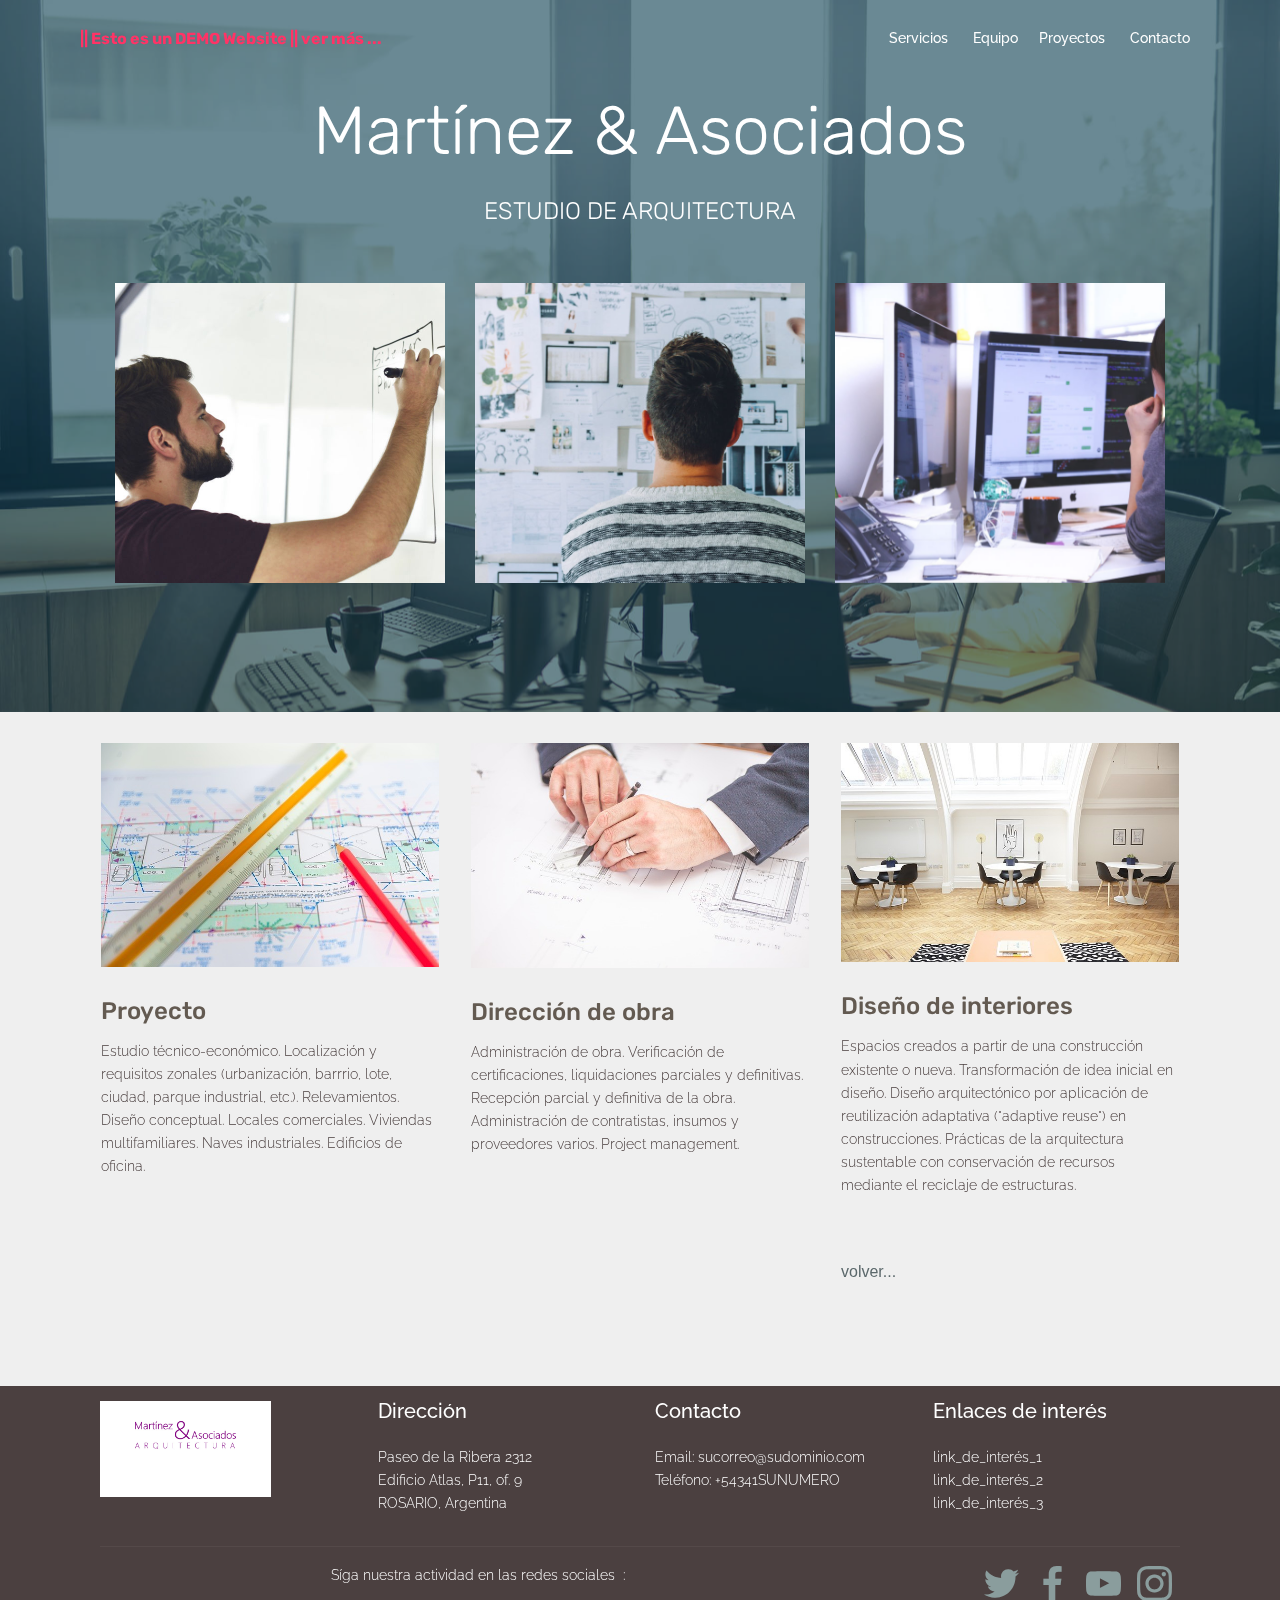
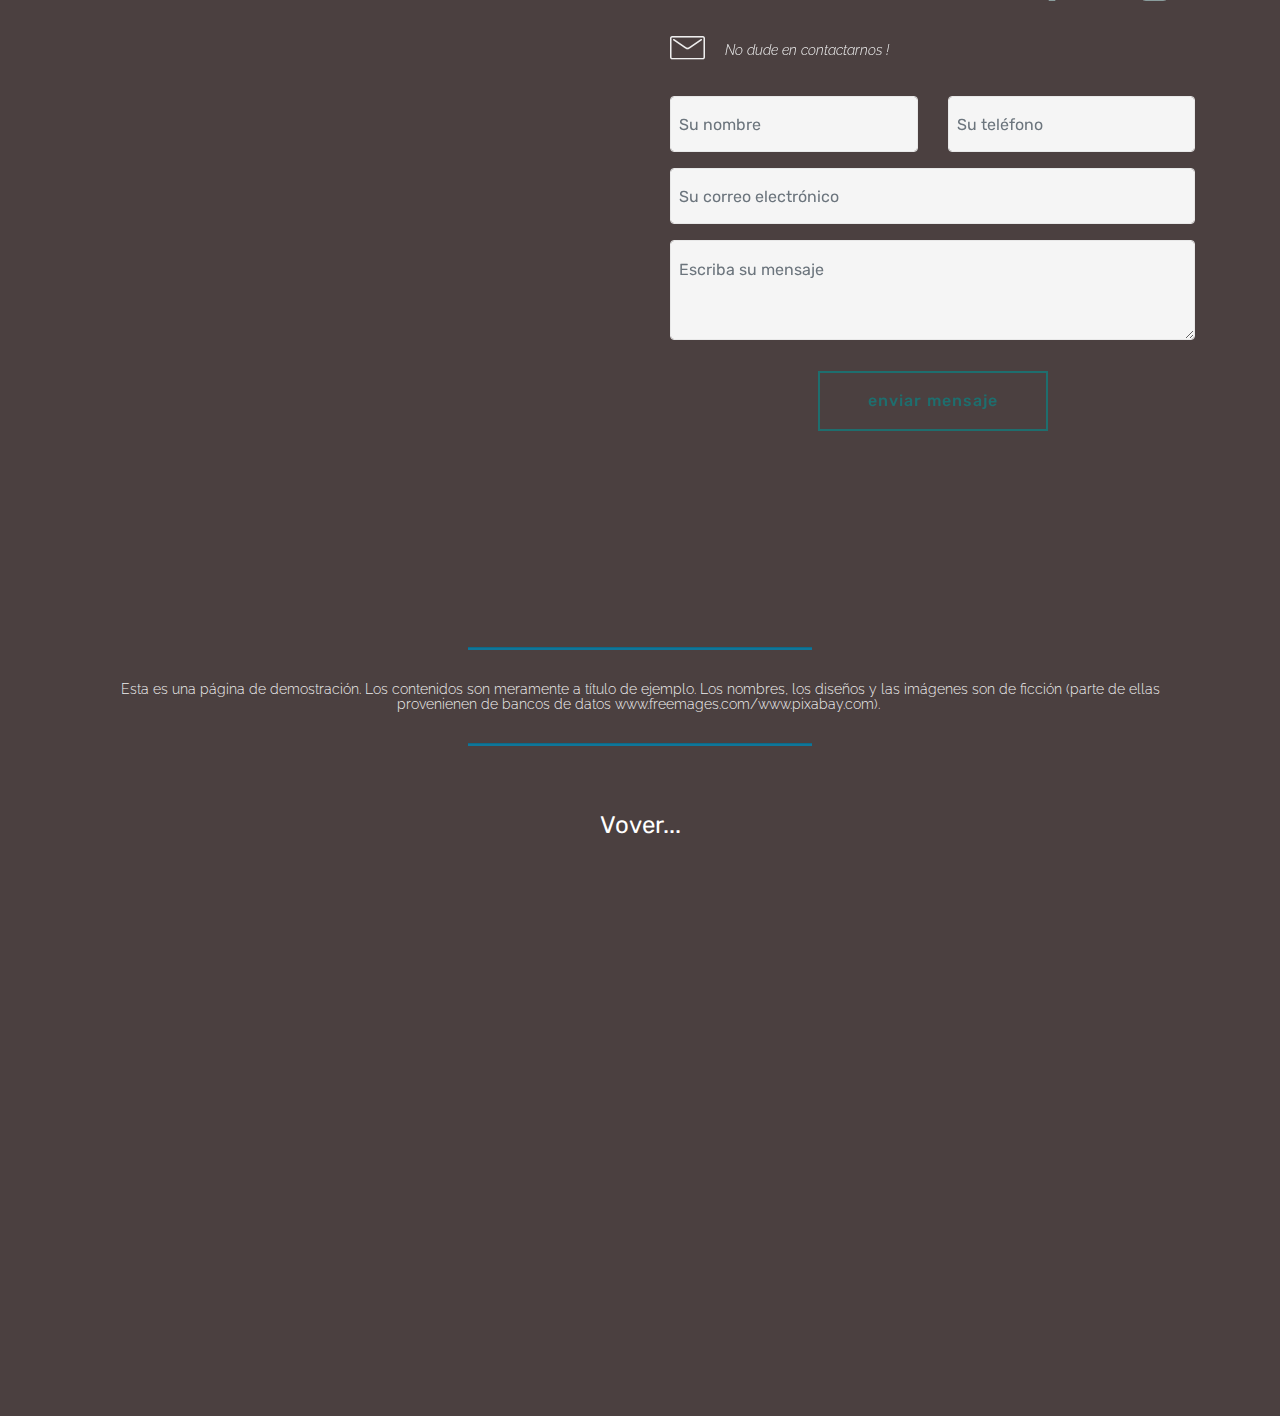
==== commit 640a071d: "create github pages" ====
--- a/index.html
+++ b/index.html
@@ -52,7 +52,7 @@
     </nav>
 </section>
 
-<section class="engine"><a href="https://mobirise.info/u">bootstrap html templates</a></section><section class="features15 cid-rtSRTmKIVs mbr-parallax-background" id="features15-b">
+<section class="engine"><a href="https://mobirise.info/i">web creation software</a></section><section class="features15 cid-rtSRTmKIVs mbr-parallax-background" id="features15-b">
 
     
 
@@ -259,7 +259,7 @@
                 </div>
                 <div data-form-type="formoid">
                     <!---Formbuilder Form--->
-                    <form action="https://mobirise.com/" method="POST" class="mbr-form form-with-styler" data-form-title="Mobirise Form"><input type="hidden" name="email" data-form-email="true" value="AfwvUWnmYrHS9JeJtC9VQ1n6kNqDqQhncdbjsLanVX7hyptJXG5/+Q7UbkbFUPw5b/VxRWviTB8coM5rgQXMe5f9Zs8b+D3iBbh0YXKTEUh/PJwHsob2MibcqR9WVX8R">
+                    <form action="https://mobirise.com/" method="POST" class="mbr-form form-with-styler" data-form-title="Mobirise Form"><input type="hidden" name="email" data-form-email="true" value="0pNwSiDZVEPgvGhkCMNoyGWVmmufAM4pm6siXW80sJI8OfS0BsIMZAeCMjcjP0pDsejqjOnKDUyUS65J79VYfqRKAywuFGlad2vEHc85UUQPSedLy7MtPitPq7hEhUwc">
                         <div class="row">
                             <div hidden="hidden" data-form-alert="" class="alert alert-success col-12">Gracias por enviar su mensaje !</div>
                             <div hidden="hidden" data-form-alert-danger="" class="alert alert-danger col-12">
--- a/assets/mobirise/css/mbr-additional.css
+++ b/assets/mobirise/css/mbr-additional.css
@@ -29,10 +29,10 @@
 }
 .display-2 {
   font-family: 'Rubik', sans-serif;
-  font-size: 2.3rem;
+  font-size: 2rem;
 }
 .display-2 > .mbr-iconfont {
-  font-size: 3.68rem;
+  font-size: 3.2rem;
 }
 .display-4 {
   font-family: 'Raleway', sans-serif;
@@ -67,9 +67,9 @@
     line-height: calc( 1.4 * (2.1374999999999997rem + (4.25 - 2.1374999999999997) * ((100vw - 20rem) / (48 - 20))));
   }
   .display-2 {
-    font-size: 1.84rem;
-    font-size: calc( 1.455rem + (2.3 - 1.455) * ((100vw - 20rem) / (48 - 20)));
-    line-height: calc( 1.4 * (1.455rem + (2.3 - 1.455) * ((100vw - 20rem) / (48 - 20))));
+    font-size: 1.6rem;
+    font-size: calc( 1.35rem + (2 - 1.35) * ((100vw - 20rem) / (48 - 20)));
+    line-height: calc( 1.4 * (1.35rem + (2 - 1.35) * ((100vw - 20rem) / (48 - 20))));
   }
   .display-4 {
     font-size: 0.72rem;
@@ -1830,8 +1830,8 @@
   color: #ffffff;
 }
 .cid-rxVvF7Agvx {
-  padding-top: 30px;
-  padding-bottom: 60px;
+  padding-top: 15px;
+  padding-bottom: 30px;
 }
 .cid-rxVvF7Agvx h4 {
   font-weight: 500;
@@ -2170,7 +2170,7 @@
   color: #e4d295;
 }
 .cid-rxVDtiQ9z0 {
-  padding-top: 15px;
+  padding-top: 0px;
   padding-bottom: 0px;
   background-color: #d0d7d9;
 }
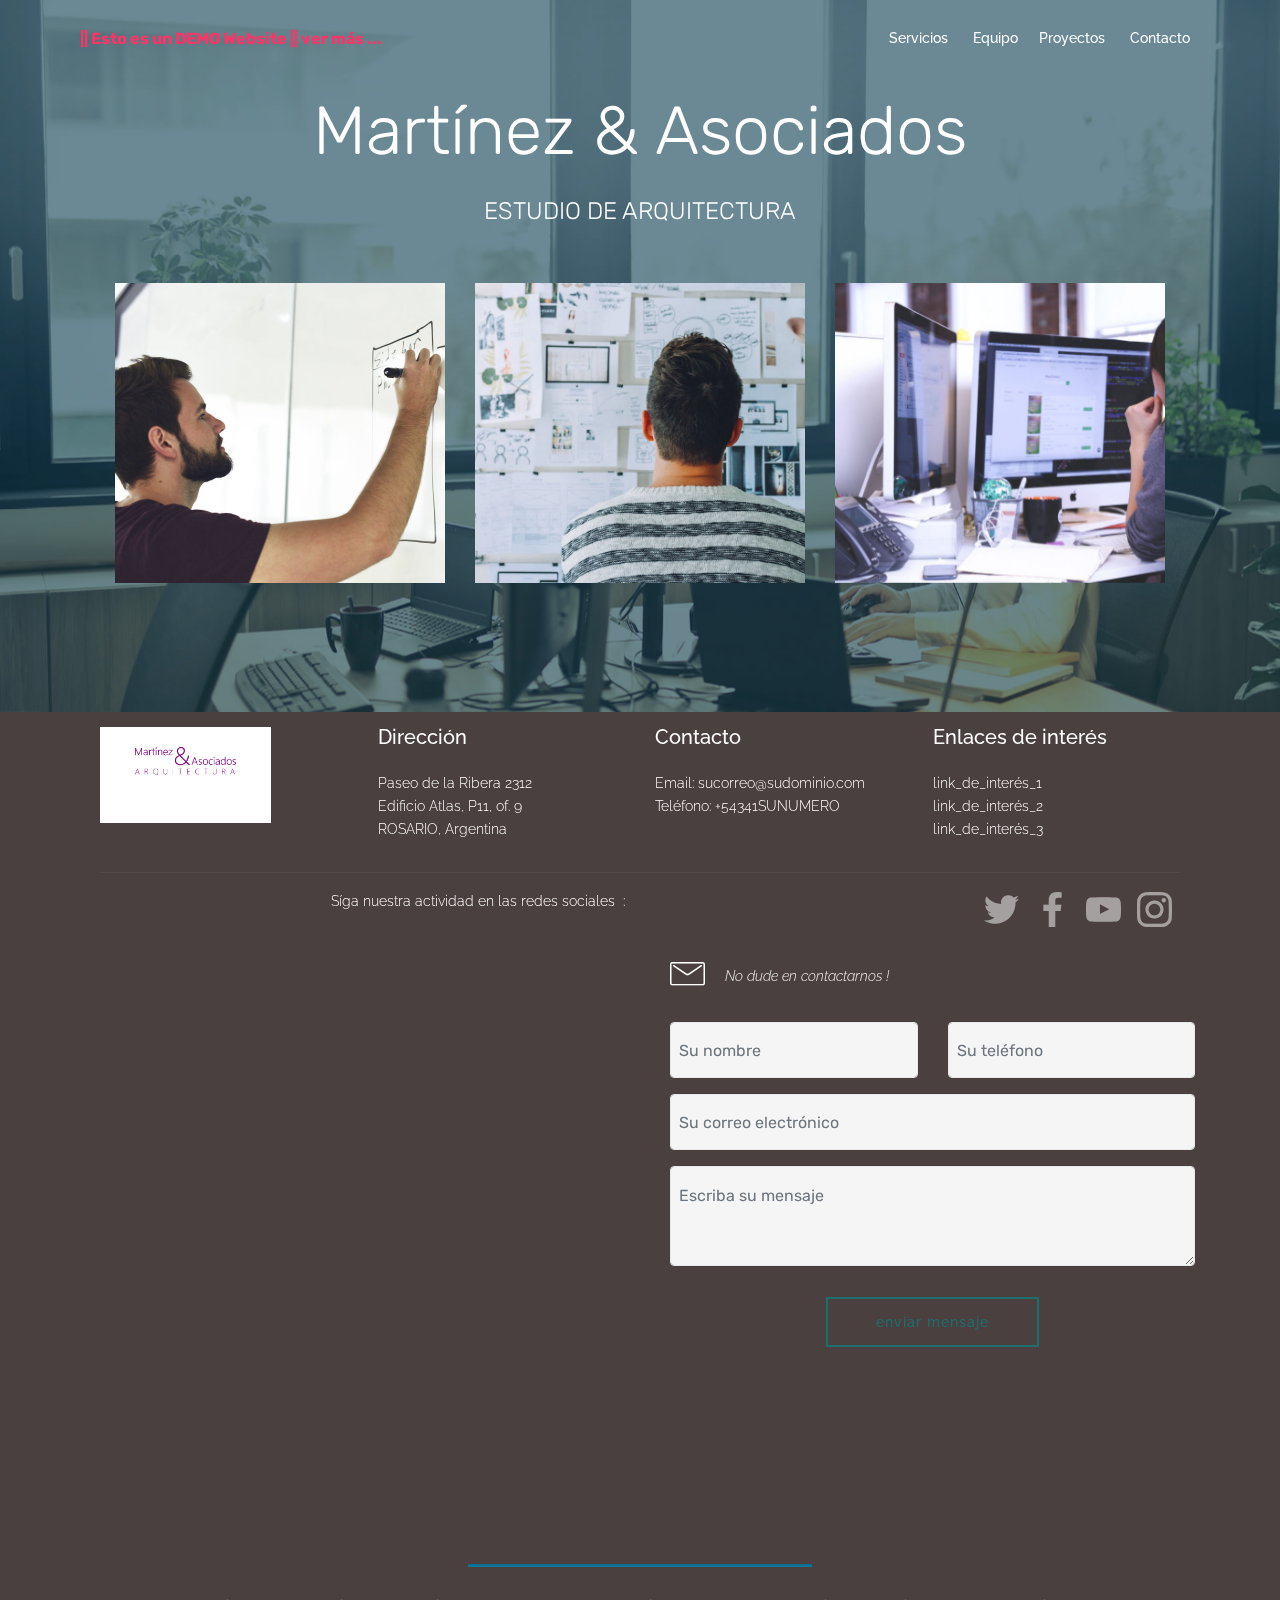
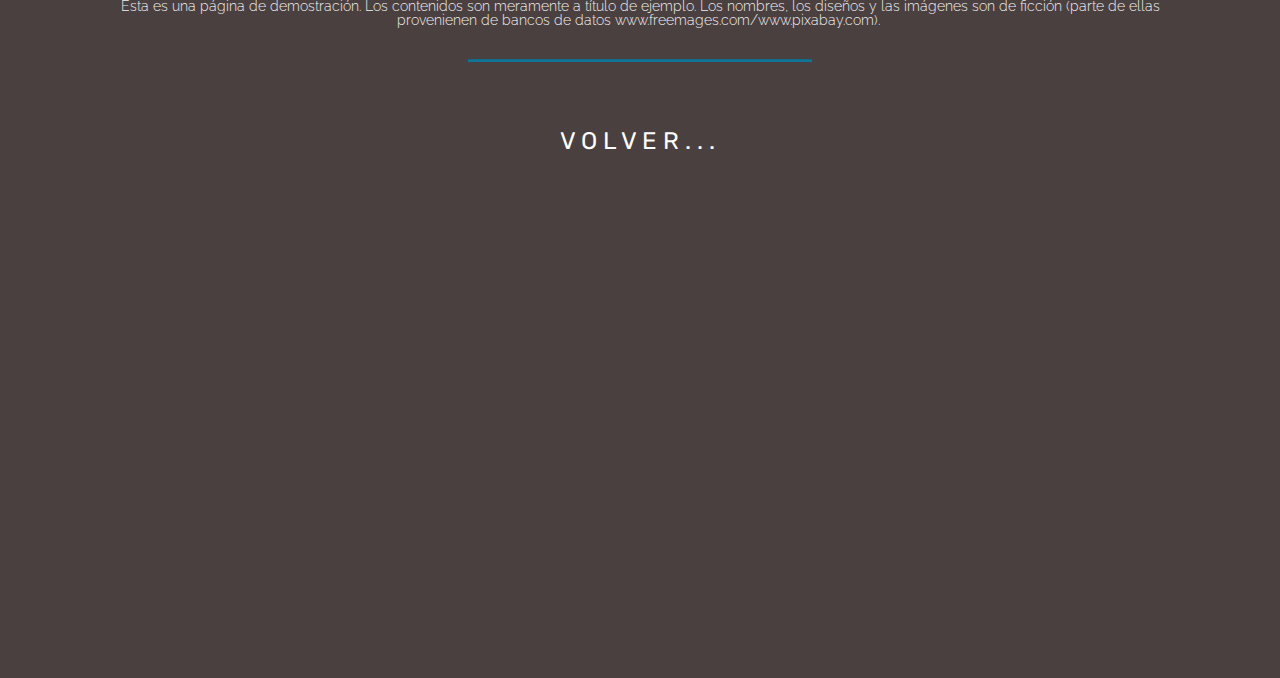
==== commit 09daa3b2: "create github pages" ====
--- a/index.html
+++ b/index.html
@@ -46,13 +46,13 @@
         </div>
         <div class="collapse navbar-collapse" id="navbarSupportedContent">
             <ul class="navbar-nav nav-dropdown nav-right" data-app-modern-menu="true"><li class="nav-item"><a class="nav-link link text-white display-4" href="https://mobirise.co">
-                        </a></li><li class="nav-item"><a class="nav-link link text-white display-4" href="index.html#features2-t">Servicios</a></li><li class="nav-item"><a class="nav-link link text-white display-4" href="page2.html">&nbsp;Equipo</a></li><li class="nav-item"><a class="nav-link link text-white display-4" href="page3.html#content4-v">Proyectos</a></li><li class="nav-item"><a class="nav-link link text-white display-4" href="index.html#footer1-v">&nbsp;Contacto</a></li></ul>
+                        </a></li><li class="nav-item"><a class="nav-link link text-white display-4" href="servicios.html">Servicios</a></li><li class="nav-item"><a class="nav-link link text-white display-4" href="Estudio.html">&nbsp;Equipo</a></li><li class="nav-item"><a class="nav-link link text-white display-4" href="proyectos.html">Proyectos</a></li><li class="nav-item"><a class="nav-link link text-white display-4" href="index.html#footer1-v">&nbsp;Contacto</a></li></ul>
             
         </div>
     </nav>
 </section>
 
-<section class="engine"><a href="https://mobirise.info/i">web creation software</a></section><section class="features15 cid-rtSRTmKIVs mbr-parallax-background" id="features15-b">
+<section class="engine"><a href="https://mobirise.info/t">free amp templates</a></section><section class="features15 cid-rtSRTmKIVs mbr-parallax-background" id="features15-b">
 
     
 
@@ -110,57 +110,6 @@
             
         </div>
 </div></section>
-
-<section class="features2 cid-rxVvF7Agvx" data-bg-video="https://www.youtube.com/watch?v=36YgDDJ7XSc" id="features2-t">
-
-    
-
-    <div class="mbr-overlay" style="opacity: 0.8; background-color: rgb(239, 239, 239);">
-    </div>
-    
-    <div class="container">
-        <div class="media-container-row">
-            <div class="card p-3 col-12 col-md-6 col-lg-4">
-                <div class="card-wrapper">
-                    <div class="card-img">
-                        <img src="assets/images/pencil-1972292.jpg" alt="Mobirise" title="">
-                    </div>
-                    <div class="card-box">
-                        <h4 class="card-title pb-3 mbr-fonts-style display-5">Proyecto 
-</h4>
-                        <p class="mbr-text mbr-fonts-style display-4">Estudio técnico-económico. Localización y requisitos zonales (urbanización, barrrio, lote, ciudad, parque industrial, etc.). Relevamientos. Diseño conceptual. Locales comerciales. Viviendas multifamiliares. Naves industriales. Edificios de oficina.&nbsp;</p>
-                    </div>
-                </div>
-            </div>
-
-            <div class="card p-3 col-12 col-md-6 col-lg-4">
-                <div class="card-wrapper">
-                    <div class="card-img">
-                        <img src="assets/images/business-2717427.jpg" alt="Mobirise" title="">
-                    </div>
-                    <div class="card-box ">
-                        <h4 class="card-title pb-3 mbr-fonts-style display-5">Dirección de obra</h4>
-                        <p class="mbr-text mbr-fonts-style display-4">Administración de obra. Verificación de certificaciones, liquidaciones parciales y definitivas. Recepción parcial y definitiva de la obra. Administración de contratistas, insumos y proveedores varios. Project management.</p>
-                    </div>
-                </div>
-            </div>
-
-            <div class="card p-3 col-12 col-md-6 col-lg-4">
-                <div class="card-wrapper">
-                    <div class="card-img">
-                        <img src="assets/images/interior-tables-2181979.jpg" alt="Mobirise" title="">
-                    </div>
-                    <div class="card-box">
-                        <h4 class="card-title pb-3 mbr-fonts-style display-5">Diseño de interiores</h4>
-                        <p class="mbr-text mbr-fonts-style display-4">Espacios creados a partir de una construcción existente o nueva. Transformación de idea inicial en diseño. Diseño arquitectónico por aplicación de reutilización adaptativa ("adaptive reuse") en construcciones. Prácticas de la arquitectura sustentable con conservación de recursos mediante el reciclaje de estructuras.</p><p><br><br><a href="#top">volver...</a></p><br><p></p><p></p>
-                    </div>
-                </div>
-            </div>
-
-            
-        </div>
-    </div>
-</section>
 
 <section class="cid-rxZQcYWW5R" id="footer1-v">
 
@@ -208,22 +157,22 @@
                     <div class="social-list align-right">
                         <div class="soc-item">
                             <a href="Mensaje Equipo - Redes Sociales.html" target="_blank">
-                                <span class="mbr-iconfont mbr-iconfont-social socicon-twitter socicon" style="color: rgb(202, 250, 250); fill: rgb(202, 250, 250); font-size: 35px;"></span>
-                            </a>
-                        </div>
-                        <div class="soc-item">
-                            <a href="Mensaje Equipo - Redes Sociales.html" target="_blank">
-                                <span class="mbr-iconfont mbr-iconfont-social socicon-facebook socicon" style="color: rgb(202, 250, 250); fill: rgb(202, 250, 250); font-size: 35px;"></span>
-                            </a>
-                        </div>
-                        <div class="soc-item">
-                            <a href="Mensaje Equipo - Redes Sociales.html" target="_blank">
-                                <span class="mbr-iconfont mbr-iconfont-social socicon-youtube socicon" style="color: rgb(202, 250, 250); fill: rgb(202, 250, 250); font-size: 35px;"></span>
-                            </a>
-                        </div>
-                        <div class="soc-item">
-                            <a href="Mensaje Equipo - Redes Sociales.html" target="_blank">
-                                <span class="mbr-iconfont mbr-iconfont-social socicon-instagram socicon" style="color: rgb(202, 250, 250); fill: rgb(202, 250, 250); font-size: 35px;"></span>
+                                <span class="mbr-iconfont mbr-iconfont-social socicon-twitter socicon" style="color: rgb(255, 255, 255); fill: rgb(255, 255, 255); font-size: 35px;"></span>
+                            </a>
+                        </div>
+                        <div class="soc-item">
+                            <a href="Mensaje Equipo - Redes Sociales.html" target="_blank">
+                                <span class="mbr-iconfont mbr-iconfont-social socicon-facebook socicon" style="color: rgb(255, 255, 255); fill: rgb(255, 255, 255); font-size: 35px;"></span>
+                            </a>
+                        </div>
+                        <div class="soc-item">
+                            <a href="Mensaje Equipo - Redes Sociales.html" target="_blank">
+                                <span class="mbr-iconfont mbr-iconfont-social socicon-youtube socicon" style="color: rgb(255, 255, 255); fill: rgb(255, 255, 255); font-size: 35px;"></span>
+                            </a>
+                        </div>
+                        <div class="soc-item">
+                            <a href="Mensaje Equipo - Redes Sociales.html" target="_blank">
+                                <span class="mbr-iconfont mbr-iconfont-social socicon-instagram socicon" style="color: rgb(255, 255, 255); fill: rgb(255, 255, 255); font-size: 35px;"></span>
                             </a>
                         </div>
                         
@@ -243,14 +192,14 @@
     <div class="container">
         <div class="row">
             <div class="col-md-6">
-                <div class="google-map"><iframe frameborder="0" style="border:0" src="https://www.google.com/maps/embed/v1/place?key=AIzaSyCy9r70T3NYf3PhvVflTo0_zdif2_IoIYs&amp;q=place_id:EjhMdWlzIEPDoW5kaWRvIENhcmJhbGxvIDIwMCwgUm9zYXJpbywgU2FudGEgRmUsIEFyZ2VudGluYSIbEhkKFAoSCR0X4fmuVLaVEfniOVZjaFs_EMgB" allowfullscreen=""></iframe></div>
+                <div class="google-map"><iframe frameborder="0" style="border:0" src="https://www.google.com/maps/embed/v1/place?key=AIzaSyCx3d07zxHPLvkFBLlAR3Ng8a9wsAsGoJ8&amp;q=place_id:EjhMdWlzIEPDoW5kaWRvIENhcmJhbGxvIDIwMCwgUm9zYXJpbywgU2FudGEgRmUsIEFyZ2VudGluYSIbEhkKFAoSCR0X4fmuVLaVEfniOVZjaFs_EMgB" allowfullscreen=""></iframe></div>
             </div>
             <div class="col-md-6">
                 
                 <div>
                     <div class="icon-block pb-3 align-left">
                         <span class="icon-block__icon">
-                            <a href="index.html#form4-u"><span class="mbr-iconfont mbri-letter" style="color: rgb(239, 239, 239); fill: rgb(239, 239, 239); font-size: 35px;"></span></a>
+                            <a href="index.html#form4-u"><span class="mbr-iconfont mbri-letter" style="color: rgb(255, 255, 255); fill: rgb(255, 255, 255); font-size: 35px;"></span></a>
                         </span>
                         <h4 class="icon-block__title align-left mbr-fonts-style display-4">
                             No dude en contactarnos !</h4>
@@ -259,7 +208,7 @@
                 </div>
                 <div data-form-type="formoid">
                     <!---Formbuilder Form--->
-                    <form action="https://mobirise.com/" method="POST" class="mbr-form form-with-styler" data-form-title="Mobirise Form"><input type="hidden" name="email" data-form-email="true" value="0pNwSiDZVEPgvGhkCMNoyGWVmmufAM4pm6siXW80sJI8OfS0BsIMZAeCMjcjP0pDsejqjOnKDUyUS65J79VYfqRKAywuFGlad2vEHc85UUQPSedLy7MtPitPq7hEhUwc">
+                    <form action="https://mobirise.com/" method="POST" class="mbr-form form-with-styler" data-form-title="Mobirise Form"><input type="hidden" name="email" data-form-email="true" value="b7eac6OU9RbkH6v6uiXNzGYSchxYfFqv9c+JI79wylFN4t0UI9sa8oI9b5sCBO2UMBc6btUh7KSk8tIYARmQg3iYlK0XQVm4pWykcFXQomJWGloWcIkBf7EQSH3sZzyL">
                         <div class="row">
                             <div hidden="hidden" data-form-alert="" class="alert alert-success col-12">Gracias por enviar su mensaje !</div>
                             <div hidden="hidden" data-form-alert-danger="" class="alert alert-danger col-12">
@@ -278,7 +227,7 @@
                             <div data-for="message" class="col-md-12  form-group">
                                 <textarea name="message" placeholder="Escriba su mensaje" data-form-field="Message" class="form-control input display-7" id="message-form4-u"></textarea>
                             </div>
-                            <div class="col-md-12 input-group-btn  mt-2 align-center"><button type="submit" class="btn btn-form btn-secondary-outline display-7">enviar mensaje</button></div>
+                            <div class="col-md-12 input-group-btn  mt-2 align-center"><button type="submit" class="btn btn-form btn-secondary-outline display-4">enviar mensaje</button></div>
                         </div>
                     </form><!---Formbuilder Form--->
                 </div>
@@ -317,7 +266,7 @@
 
     <div class="container">
         <div class="media-container-row">
-            <div class="mbr-text col-12 mbr-fonts-style display-5 col-md-8"><p><a href="#top" class="text-white">Vover...</a></p><p><br></p><p><br></p><p><br></p><p><br></p><p><br></p><p><br></p><p><br></p><p><br></p></div>
+            <div class="mbr-text col-12 mbr-fonts-style display-5 col-md-8"><p><a href="#top" class="text-white">V O L V E R . . .&nbsp;</a></p><p><br></p><p><br></p><p><br></p><p><br></p><p><br></p><p><br></p><p><br></p></div>
         </div>
     </div>
 </section>
@@ -327,13 +276,11 @@
   <script src="assets/popper/popper.min.js"></script>
   <script src="assets/tether/tether.min.js"></script>
   <script src="assets/bootstrap/js/bootstrap.min.js"></script>
-  <script src="assets/touchswipe/jquery.touch-swipe.min.js"></script>
   <script src="assets/dropdown/js/nav-dropdown.js"></script>
   <script src="assets/dropdown/js/navbar-dropdown.js"></script>
+  <script src="assets/touchswipe/jquery.touch-swipe.min.js"></script>
   <script src="assets/mbr-flip-card/mbr-flip-card.js"></script>
   <script src="assets/parallax/jarallax.min.js"></script>
-  <script src="assets/ytplayer/jquery.mb.ytplayer.min.js"></script>
-  <script src="assets/vimeoplayer/jquery.mb.vimeo_player.js"></script>
   <script src="assets/smoothscroll/smooth-scroll.js"></script>
   <script src="assets/theme/js/script.js"></script>
   <script src="assets/formoid/formoid.min.js"></script>
--- a/assets/mobirise/css/mbr-additional.css
+++ b/assets/mobirise/css/mbr-additional.css
@@ -29,10 +29,10 @@
 }
 .display-2 {
   font-family: 'Rubik', sans-serif;
-  font-size: 2rem;
+  font-size: 2.7rem;
 }
 .display-2 > .mbr-iconfont {
-  font-size: 3.2rem;
+  font-size: 4.32rem;
 }
 .display-4 {
   font-family: 'Raleway', sans-serif;
@@ -67,9 +67,9 @@
     line-height: calc( 1.4 * (2.1374999999999997rem + (4.25 - 2.1374999999999997) * ((100vw - 20rem) / (48 - 20))));
   }
   .display-2 {
-    font-size: 1.6rem;
-    font-size: calc( 1.35rem + (2 - 1.35) * ((100vw - 20rem) / (48 - 20)));
-    line-height: calc( 1.4 * (1.35rem + (2 - 1.35) * ((100vw - 20rem) / (48 - 20))));
+    font-size: 2.16rem;
+    font-size: calc( 1.595rem + (2.7 - 1.595) * ((100vw - 20rem) / (48 - 20)));
+    line-height: calc( 1.4 * (1.595rem + (2.7 - 1.595) * ((100vw - 20rem) / (48 - 20))));
   }
   .display-4 {
     font-size: 0.72rem;
@@ -1829,31 +1829,6 @@
 .cid-rtSRTmKIVs H4 {
   color: #ffffff;
 }
-.cid-rxVvF7Agvx {
-  padding-top: 15px;
-  padding-bottom: 30px;
-}
-.cid-rxVvF7Agvx h4 {
-  font-weight: 500;
-  margin-bottom: 0;
-  text-align: left;
-}
-.cid-rxVvF7Agvx p {
-  color: #767676;
-  text-align: left;
-}
-.cid-rxVvF7Agvx .card-box {
-  padding-top: 2rem;
-}
-.cid-rxVvF7Agvx .card-wrapper {
-  height: 100%;
-}
-.cid-rxVvF7Agvx P {
-  color: #4b4040;
-}
-.cid-rxVvF7Agvx .card-title {
-  color: #635a51;
-}
 .cid-rxZQcYWW5R {
   padding-top: 15px;
   padding-bottom: 0px;
@@ -2169,6 +2144,31 @@
 .cid-rxbe78C6l4 H2 {
   color: #e4d295;
 }
+.cid-rAgbvJeLuE {
+  padding-top: 15px;
+  padding-bottom: 30px;
+}
+.cid-rAgbvJeLuE h4 {
+  font-weight: 500;
+  margin-bottom: 0;
+  text-align: left;
+}
+.cid-rAgbvJeLuE p {
+  color: #767676;
+  text-align: left;
+}
+.cid-rAgbvJeLuE .card-box {
+  padding-top: 2rem;
+}
+.cid-rAgbvJeLuE .card-wrapper {
+  height: 100%;
+}
+.cid-rAgbvJeLuE P {
+  color: #4b4040;
+}
+.cid-rAgbvJeLuE .card-title {
+  color: #635a51;
+}
 .cid-rxVDtiQ9z0 {
   padding-top: 0px;
   padding-bottom: 0px;
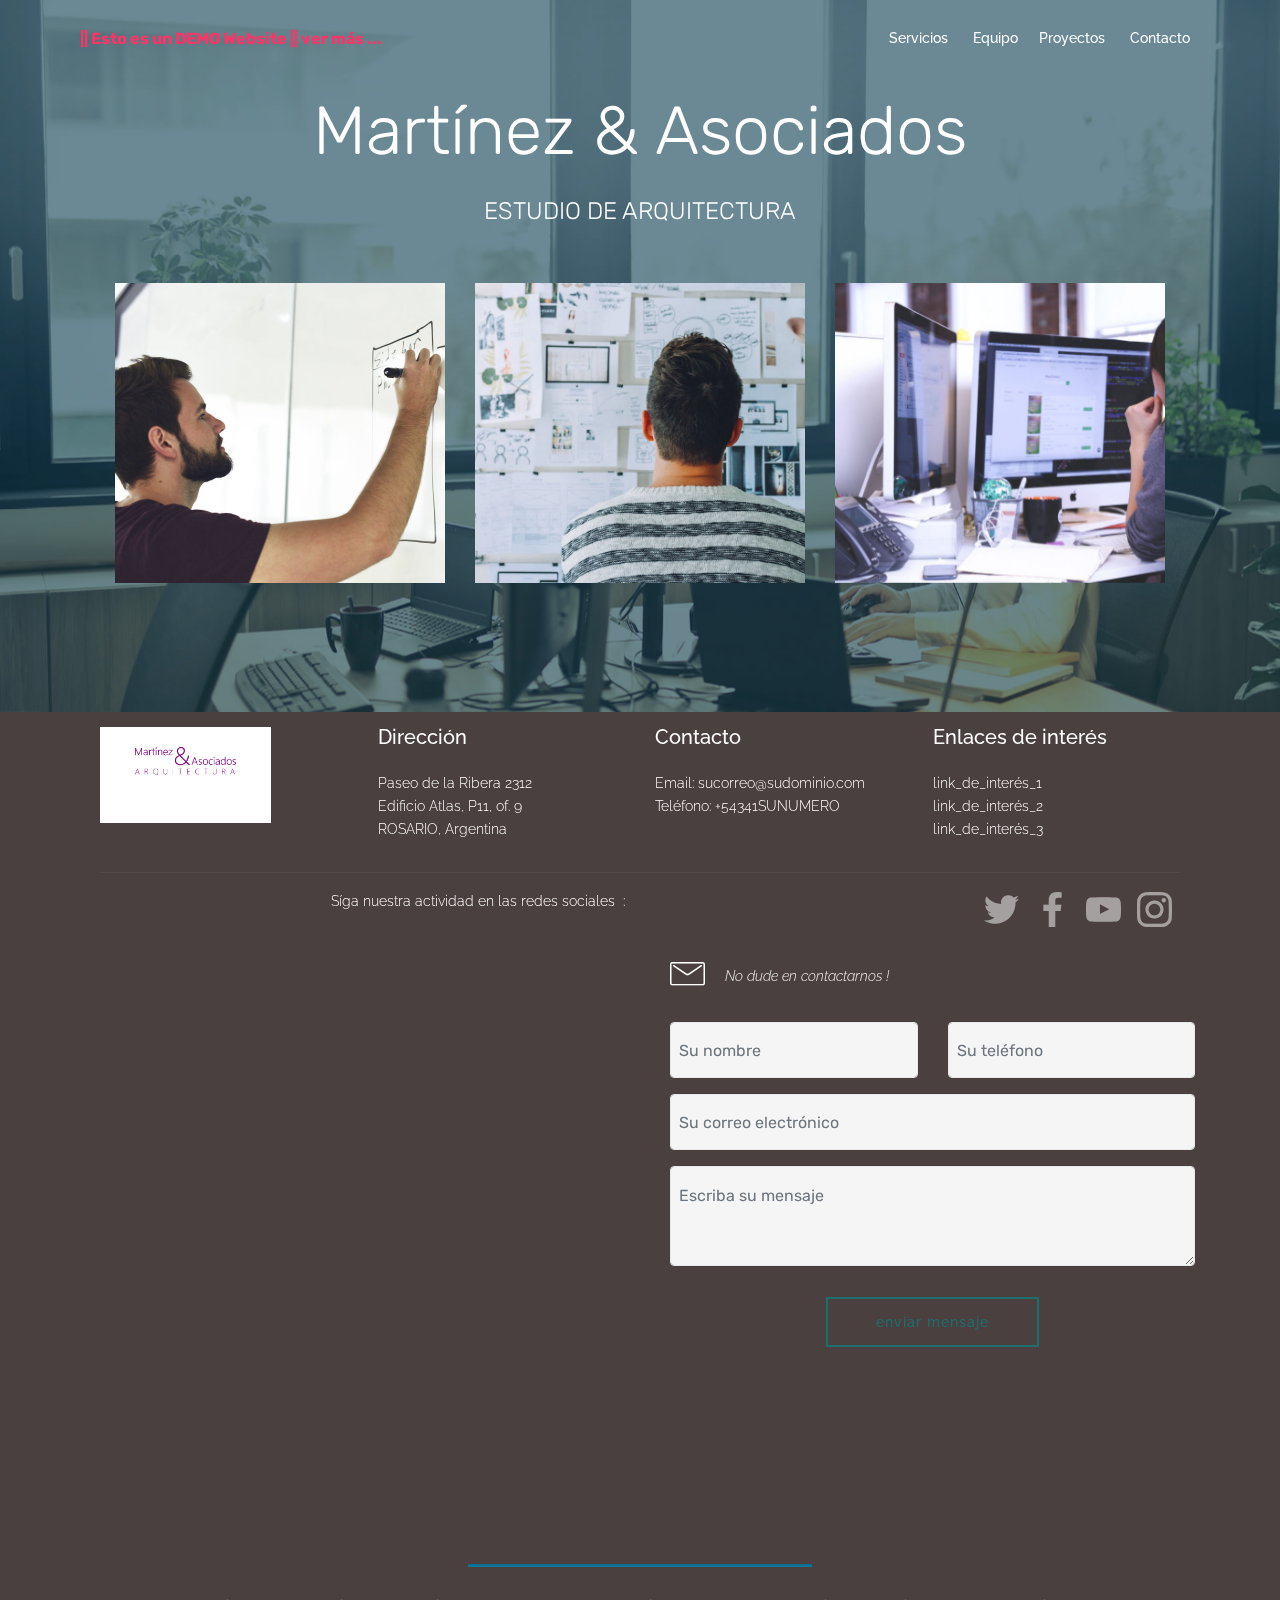
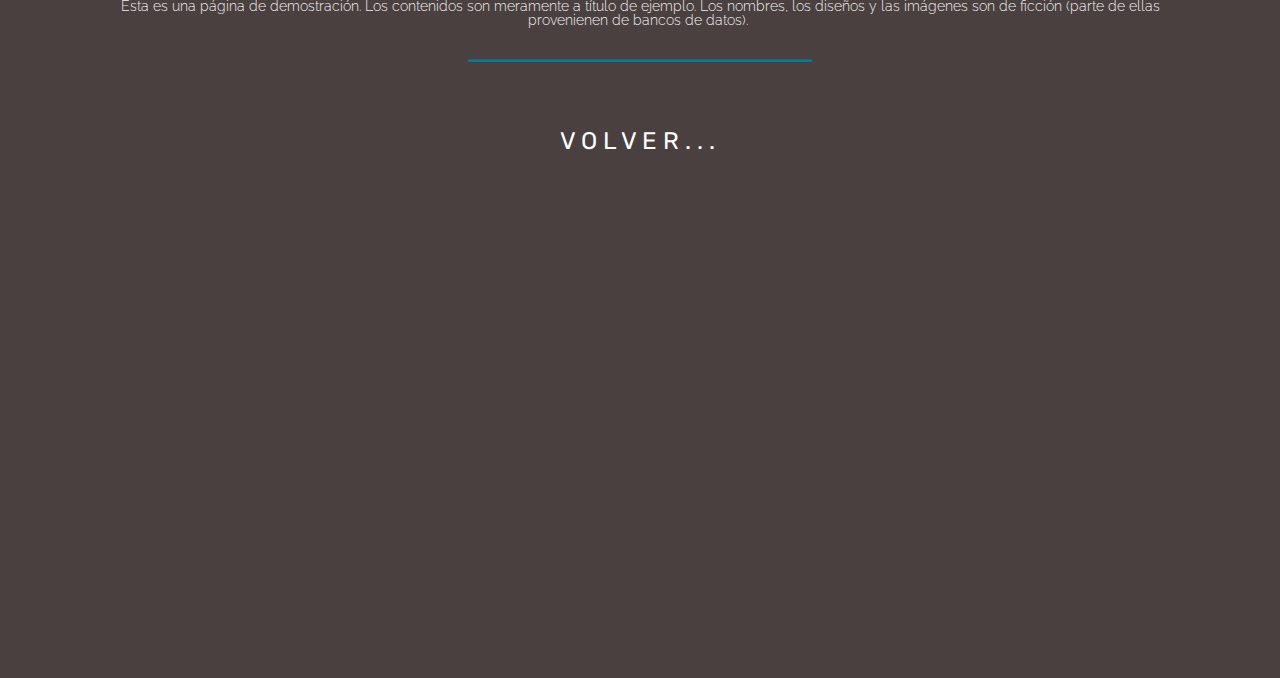
==== commit 9543deed: "create github pages" ====
--- a/index.html
+++ b/index.html
@@ -1,10 +1,10 @@
 <!DOCTYPE html>
 <html  >
 <head>
-  <!-- Site made with Mobirise Website Builder v4.10.5, https://mobirise.com -->
+  <!-- Site made with Mobirise Website Builder v4.10.8, https://mobirise.com -->
   <meta charset="UTF-8">
   <meta http-equiv="X-UA-Compatible" content="IE=edge">
-  <meta name="generator" content="Mobirise v4.10.5, mobirise.com">
+  <meta name="generator" content="Mobirise v4.10.8, mobirise.com">
   <meta name="viewport" content="width=device-width, initial-scale=1, minimum-scale=1">
   <link rel="shortcut icon" href="assets/images/logo-ma-216x122.jpg" type="image/x-icon">
   <meta name="description" content="DEMOWEB Estudio de Arquitectura">
@@ -52,7 +52,7 @@
     </nav>
 </section>
 
-<section class="engine"><a href="https://mobirise.info/t">free amp templates</a></section><section class="features15 cid-rtSRTmKIVs mbr-parallax-background" id="features15-b">
+<section class="engine"><a href="https://mobirise.info">Mobirise</a></section><section class="features15 cid-rtSRTmKIVs mbr-parallax-background" id="features15-b">
 
     
 
@@ -208,7 +208,7 @@
                 </div>
                 <div data-form-type="formoid">
                     <!---Formbuilder Form--->
-                    <form action="https://mobirise.com/" method="POST" class="mbr-form form-with-styler" data-form-title="Mobirise Form"><input type="hidden" name="email" data-form-email="true" value="b7eac6OU9RbkH6v6uiXNzGYSchxYfFqv9c+JI79wylFN4t0UI9sa8oI9b5sCBO2UMBc6btUh7KSk8tIYARmQg3iYlK0XQVm4pWykcFXQomJWGloWcIkBf7EQSH3sZzyL">
+                    <form action="https://mobirise.com/" method="POST" class="mbr-form form-with-styler" data-form-title="Mobirise Form"><input type="hidden" name="email" data-form-email="true" value="eB+fzSztCTA5e3rYOyBtdCidn84wz1w9eiQDxWTlbaOP64nM/NqVmXp15scKz4PL/ESVXbPJ7qb7AiQNBVcwN0UzajAzGzASymI1jO15V53YtljVGSqCDOEOY9hGqtsS">
                         <div class="row">
                             <div hidden="hidden" data-form-alert="" class="alert alert-success col-12">Gracias por enviar su mensaje !</div>
                             <div hidden="hidden" data-form-alert-danger="" class="alert alert-danger col-12">
@@ -254,7 +254,7 @@
     <div class="container">
         <div class="inner-container" style="width: 100%;">
             <hr class="line" style="width: 31%;">
-            <div class="section-text align-center mbr-white mbr-fonts-style display-4">Esta es una página de demostración. Los contenidos son meramente a título de ejemplo. Los nombres, los diseños y las imágenes son de ficción (parte de ellas provenienen de bancos de datos www.freemages.com/www.pixabay.com).&nbsp;<br></div>
+            <div class="section-text align-center mbr-white mbr-fonts-style display-4">Esta es una página de demostración. Los contenidos son meramente a título de ejemplo. Los nombres, los diseños y las imágenes son de ficción (parte de ellas provenienen de bancos de datos).&nbsp;<br></div>
             <hr class="line" style="width: 31%;">
         </div>
     </div>
--- a/assets/theme/css/style.css
+++ b/assets/theme/css/style.css
@@ -3,115 +3,149 @@
  * Copyright 2017 Mobirise
  */
 section {
-  background-color: #eeeeee; }
+  background-color: #eeeeee;
+}
 
 section,
 .container,
 .container-fluid {
   position: relative;
-  word-wrap: break-word; }
+  word-wrap: break-word;
+}
 
 a.mbr-iconfont:hover {
-  text-decoration: none; }
+  text-decoration: none;
+}
 
 .article .lead p, .article .lead ul, .article .lead ol, .article .lead pre, .article .lead blockquote {
-  margin-bottom: 0; }
+  margin-bottom: 0;
+}
 
 a {
   font-style: normal;
   font-weight: 400;
-  cursor: pointer; }
-  a, a:hover {
-    text-decoration: none; }
+  cursor: pointer;
+}
+
+a, a:hover {
+  text-decoration: none;
+}
 
 figure {
-  margin-bottom: 0; }
+  margin-bottom: 0;
+}
 
 body {
-  color: #232323; }
+  color: #232323;
+}
 
 h1, h2, h3, h4, h5, h6,
 .h1, .h2, .h3, .h4, .h5, .h6,
 .display-1, .display-2, .display-3, .display-4 {
   line-height: 1;
   word-break: break-word;
-  word-wrap: break-word; }
+  word-wrap: break-word;
+}
 
 b, strong {
-  font-weight: bold; }
+  font-weight: bold;
+}
 
 blockquote {
   padding: 10px 0 10px 20px;
   position: relative;
   border-left: 2px solid;
-  border-color: #ff3366; }
+  border-color: #ff3366;
+}
 
 input:-webkit-autofill, input:-webkit-autofill:hover, input:-webkit-autofill:focus, input:-webkit-autofill:active {
   transition-delay: 9999s;
-  transition-property: background-color, color; }
+  transition-property: background-color, color;
+}
 
 textarea[type="hidden"] {
-  display: none; }
+  display: none;
+}
 
 body {
-  position: relative; }
+  position: relative;
+}
 
 section {
   background-position: 50% 50%;
   background-repeat: no-repeat;
-  background-size: cover; }
-  section .mbr-background-video,
-  section .mbr-background-video-preview {
-    position: absolute;
-    bottom: 0;
-    left: 0;
-    right: 0;
-    top: 0; }
+  background-size: cover;
+}
+
+section .mbr-background-video,
+section .mbr-background-video-preview {
+  position: absolute;
+  bottom: 0;
+  left: 0;
+  right: 0;
+  top: 0;
+}
 
 .hidden {
-  visibility: hidden; }
+  visibility: hidden;
+}
 
 .mbr-z-index20 {
-  z-index: 20; }
+  z-index: 20;
+}
 
 /*! Base colors */
 .mbr-white {
-  color: #ffffff; }
+  color: #ffffff;
+}
 
 .mbr-black {
-  color: #000000; }
+  color: #000000;
+}
 
 .mbr-bg-white {
-  background-color: #ffffff; }
+  background-color: #ffffff;
+}
 
 .mbr-bg-black {
-  background-color: #000000; }
+  background-color: #000000;
+}
 
 /*! Text-aligns */
 .align-left {
-  text-align: left; }
+  text-align: left;
+}
 
 .align-center {
-  text-align: center; }
+  text-align: center;
+}
 
 .align-right {
-  text-align: right; }
+  text-align: right;
+}
 
 @media (max-width: 767px) {
   .align-left, .align-center, .align-right, .mbr-section-btn, .mbr-section-title {
-    text-align: center; } }
+    text-align: center;
+  }
+}
+
 /*! Font-weight  */
 .mbr-light {
-  font-weight: 300; }
+  font-weight: 300;
+}
 
 .mbr-regular {
-  font-weight: 400; }
+  font-weight: 400;
+}
 
 .mbr-semibold {
-  font-weight: 500; }
+  font-weight: 500;
+}
 
 .mbr-bold {
-  font-weight: 700; }
+  font-weight: 700;
+}
 
 /*! Media  */
 .media-size-item {
@@ -119,11 +153,13 @@
   -moz-flex: 1 1 auto;
   -ms-flex: 1 1 auto;
   -o-flex: 1 1 auto;
-  flex: 1 1 auto; }
+  flex: 1 1 auto;
+}
 
 .media-content {
   -webkit-flex-basis: 100%;
-  flex-basis: 100%; }
+  flex-basis: 100%;
+}
 
 .media-container-row {
   display: -ms-flexbox;
@@ -143,9 +179,12 @@
   align-content: center;
   -webkit-align-items: start;
   -ms-flex-align: start;
-  align-items: start; }
-  .media-container-row .media-size-item {
-    width: 400px; }
+  align-items: start;
+}
+
+.media-container-row .media-size-item {
+  width: 400px;
+}
 
 .media-container-column {
   display: -ms-flexbox;
@@ -165,95 +204,123 @@
   align-content: center;
   -webkit-align-items: stretch;
   -ms-flex-align: stretch;
-  align-items: stretch; }
-  .media-container-column > * {
-    width: 100%; }
+  align-items: stretch;
+}
+
+.media-container-column > * {
+  width: 100%;
+}
 
 @media (min-width: 992px) {
   .media-container-row {
     -webkit-flex-wrap: nowrap;
     -ms-flex-wrap: nowrap;
-    flex-wrap: nowrap; } }
+    flex-wrap: nowrap;
+  }
+}
+
 figure {
-  overflow: hidden; }
+  overflow: hidden;
+}
 
 figure[mbr-media-size] {
-  transition: width 0.1s; }
+  transition: width 0.1s;
+}
 
 .mbr-figure img, .mbr-figure iframe {
   display: block;
-  width: 100%; }
+  width: 100%;
+}
 
 .card {
   background-color: transparent;
-  border: none; }
+  border: none;
+}
 
 .card-box {
-  width: 100%; }
+  width: 100%;
+}
 
 .card-img {
   text-align: center;
   flex-shrink: 0;
-  -webkit-flex-shrink: 0; }
+  -webkit-flex-shrink: 0;
+}
 
 .media {
   max-width: 100%;
-  margin: 0 auto; }
+  margin: 0 auto;
+}
 
 .mbr-figure {
   -ms-flex-item-align: center;
   -ms-grid-row-align: center;
   -webkit-align-self: center;
-  align-self: center; }
+  align-self: center;
+}
 
 .media-container > div {
-  max-width: 100%; }
+  max-width: 100%;
+}
 
 .mbr-figure img, .card-img img {
-  width: 100%; }
+  width: 100%;
+}
 
 @media (max-width: 991px) {
   .media-size-item {
-    width: auto !important; }
-
+    width: auto !important;
+  }
   .media {
-    width: auto; }
-
+    width: auto;
+  }
   .mbr-figure {
-    width: 100% !important; } }
+    width: 100% !important;
+  }
+}
+
 /*! Buttons */
 .mbr-section-btn {
   margin-left: -.25rem;
   margin-right: -.25rem;
-  font-size: 0; }
+  font-size: 0;
+}
 
 nav .mbr-section-btn {
   margin-left: 0rem;
-  margin-right: 0rem; }
+  margin-right: 0rem;
+}
 
 /*! Btn icon margin */
 .btn .mbr-iconfont, .btn.btn-sm .mbr-iconfont {
   cursor: pointer;
-  margin-right: 0.5rem; }
+  margin-right: 0.5rem;
+}
 
 .btn.btn-md .mbr-iconfont, .btn.btn-md .mbr-iconfont {
-  margin-right: 0.8rem; }
+  margin-right: 0.8rem;
+}
 
 .mbr-regular {
-  font-weight: 400; }
+  font-weight: 400;
+}
 
 .mbr-semibold {
-  font-weight: 500; }
+  font-weight: 500;
+}
 
 .mbr-bold {
-  font-weight: 700; }
+  font-weight: 700;
+}
 
 [type="submit"] {
-  -webkit-appearance: none; }
+  -webkit-appearance: none;
+}
 
 /*! Full-screen */
 .mbr-fullscreen .mbr-overlay {
-  min-height: 100vh; }
+  min-height: 100vh;
+}
 
 .mbr-fullscreen {
   display: flex;
@@ -265,22 +332,27 @@
   -webkit-align-items: center;
   min-height: 100vh;
   padding-top: 3rem;
-  padding-bottom: 3rem; }
+  padding-bottom: 3rem;
+}
 
 /*! Map */
 .map {
   height: 25rem;
-  position: relative; }
-  .map iframe {
-    width: 100%;
-    height: 100%; }
+  position: relative;
+}
+
+.map iframe {
+  width: 100%;
+  height: 100%;
+}
 
 /* Form */
 .form-asterisk {
   font-family: initial;
   position: absolute;
   top: -2px;
-  font-weight: normal; }
+  font-weight: normal;
+}
 
 /*! Scroll to top arrow */
 .mbr-arrow-up {
@@ -292,7 +364,8 @@
   color: #ffffff;
   font-size: 32px;
   transform: rotate(180deg);
-  -webkit-transform: rotate(180deg); }
+  -webkit-transform: rotate(180deg);
+}
 
 .mbr-arrow-up a {
   background: rgba(0, 0, 0, 0.2);
@@ -306,15 +379,21 @@
   text-decoration: none;
   transition: all .3s ease-in-out;
   cursor: pointer;
-  text-align: center; }
-  .mbr-arrow-up a:hover {
-    background-color: rgba(0, 0, 0, 0.4); }
-  .mbr-arrow-up a i {
-    line-height: 60px; }
+  text-align: center;
+}
+
+.mbr-arrow-up a:hover {
+  background-color: rgba(0, 0, 0, 0.4);
+}
+
+.mbr-arrow-up a i {
+  line-height: 60px;
+}
 
 .mbr-arrow-up-icon {
   display: block;
-  color: #fff; }
+  color: #fff;
+}
 
 .mbr-arrow-up-icon::before {
   content: "\203a";
@@ -327,7 +406,8 @@
   top: 6px;
   left: -4px;
   -webkit-transform: rotate(-90deg);
-  transform: rotate(-90deg); }
+  transform: rotate(-90deg);
+}
 
 /*! Arrow Down */
 .mbr-arrow {
@@ -340,180 +420,253 @@
   background-color: rgba(80, 80, 80, 0.5);
   border-radius: 50%;
   -webkit-transform: translateX(-50%);
-  transform: translateX(-50%); }
-  .mbr-arrow > a {
-    display: inline-block;
-    text-decoration: none;
-    outline-style: none;
-    -webkit-animation: arrowdown 1.7s ease-in-out infinite;
-    animation: arrowdown 1.7s ease-in-out infinite; }
-    .mbr-arrow > a > i {
-      position: absolute;
-      top: -2px;
-      left: 15px;
-      font-size: 2rem; }
+  transform: translateX(-50%);
+}
+
+.mbr-arrow > a {
+  display: inline-block;
+  text-decoration: none;
+  outline-style: none;
+  -webkit-animation: arrowdown 1.7s ease-in-out infinite;
+  animation: arrowdown 1.7s ease-in-out infinite;
+}
+
+.mbr-arrow > a > i {
+  position: absolute;
+  top: -2px;
+  left: 15px;
+  font-size: 2rem;
+}
 
 @keyframes arrowdown {
   0% {
     transform: translateY(0px);
-    -webkit-transform: translateY(0px); }
+    -webkit-transform: translateY(0px);
+  }
   50% {
     transform: translateY(-5px);
-    -webkit-transform: translateY(-5px); }
+    -webkit-transform: translateY(-5px);
+  }
   100% {
     transform: translateY(0px);
-    -webkit-transform: translateY(0px); } }
+    -webkit-transform: translateY(0px);
+  }
+}
+
 @-webkit-keyframes arrowdown {
   0% {
     transform: translateY(0px);
-    -webkit-transform: translateY(0px); }
+    -webkit-transform: translateY(0px);
+  }
   50% {
     transform: translateY(-5px);
-    -webkit-transform: translateY(-5px); }
+    -webkit-transform: translateY(-5px);
+  }
   100% {
     transform: translateY(0px);
-    -webkit-transform: translateY(0px); } }
+    -webkit-transform: translateY(0px);
+  }
+}
+
 @media (max-width: 500px) {
   .mbr-arrow-up {
     left: 50%;
     right: auto;
     transform: translateX(-50%) rotate(180deg);
-    -webkit-transform: translateX(-50%) rotate(180deg); } }
+    -webkit-transform: translateX(-50%) rotate(180deg);
+  }
+}
+
 /*Gradients animation*/
 @keyframes gradient-animation {
   from {
     background-position: 0% 100%;
-    animation-timing-function: ease-in-out; }
+    animation-timing-function: ease-in-out;
+  }
   to {
     background-position: 100% 0%;
-    animation-timing-function: ease-in-out; } }
+    animation-timing-function: ease-in-out;
+  }
+}
+
 @-webkit-keyframes gradient-animation {
   from {
     background-position: 0% 100%;
-    animation-timing-function: ease-in-out; }
+    animation-timing-function: ease-in-out;
+  }
   to {
     background-position: 100% 0%;
-    animation-timing-function: ease-in-out; } }
+    animation-timing-function: ease-in-out;
+  }
+}
+
 .bg-gradient {
   background-size: 200% 200%;
   animation: gradient-animation 5s infinite alternate;
-  -webkit-animation: gradient-animation 5s infinite alternate; }
+  -webkit-animation: gradient-animation 5s infinite alternate;
+}
 
 .menu .navbar-brand {
-  display: -webkit-flex; }
-  .menu .navbar-brand span {
-    display: flex;
-    display: -webkit-flex; }
-  .menu .navbar-brand .navbar-caption-wrap {
-    display: -webkit-flex; }
-  .menu .navbar-brand .navbar-logo img {
-    display: -webkit-flex; }
-@media (min-width: 768px) and (max-width: 991px) {
+  display: -webkit-flex;
+}
+
+.menu .navbar-brand span {
+  display: flex;
+  display: -webkit-flex;
+}
+
+.menu .navbar-brand .navbar-caption-wrap {
+  display: -webkit-flex;
+}
+
+.menu .navbar-brand .navbar-logo img {
+  display: -webkit-flex;
+}
+
+@media (min-width: 768px) and (max-width: 1023px) {
   .menu .navbar-toggleable-sm .navbar-nav {
     display: -webkit-box;
     display: -webkit-flex;
-    display: -ms-flexbox; } }
-@media (max-width: 991px) {
+    display: -ms-flexbox;
+  }
+}
+
+@media (max-width: 1023px) {
   .menu .navbar-collapse {
-    max-height: 93.5vh; }
-    .menu .navbar-collapse.show {
-      overflow: auto; } }
-@media (min-width: 992px) {
+    max-height: 93.5vh;
+  }
+  .menu .navbar-collapse.show {
+    overflow: auto;
+  }
+}
+
+@media (min-width: 1024px) {
   .menu .navbar-nav.nav-dropdown {
-    display: -webkit-flex; }
+    display: -webkit-flex;
+  }
   .menu .navbar-toggleable-sm .navbar-collapse {
-    display: -webkit-flex !important; } }
+    display: -webkit-flex !important;
+  }
+  .menu .collapsed .navbar-collapse {
+    max-height: 93.5vh;
+  }
+  .menu .collapsed .navbar-collapse.show {
+    overflow: auto;
+  }
+}
+
 @media (max-width: 767px) {
   .menu .navbar-collapse {
-    max-height: 80vh; } }
+    max-height: 80vh;
+  }
+}
 
 .navbar {
   display: -webkit-flex;
   -webkit-flex-wrap: wrap;
   -webkit-align-items: center;
-  -webkit-justify-content: space-between; }
+  -webkit-justify-content: space-between;
+}
 
 .navbar-collapse {
   -webkit-flex-basis: 100%;
   -webkit-flex-grow: 1;
-  -webkit-align-items: center; }
+  -webkit-align-items: center;
+}
 
 .nav-dropdown .link {
   padding: .667em 1.667em !important;
-  margin: 0 !important; }
+  margin: 0 !important;
+}
 
 .nav {
   display: -webkit-flex;
-  -webkit-flex-wrap: wrap; }
+  -webkit-flex-wrap: wrap;
+}
 
 .row {
   display: -webkit-flex;
-  -webkit-flex-wrap: wrap; }
+  -webkit-flex-wrap: wrap;
+}
 
 .justify-content-center {
-  -webkit-justify-content: center; }
+  -webkit-justify-content: center;
+}
 
 .form-inline {
   display: -webkit-flex;
   -webkit-flex-flow: row wrap;
-  -webkit-align-items: center; }
+  -webkit-align-items: center;
+}
 
 .card-wrapper {
-  -webkit-flex: 1; }
+  -webkit-flex: 1;
+}
 
 .carousel-control {
   z-index: 10;
   display: -webkit-flex;
   -webkit-align-items: center;
-  -webkit-justify-content: center; }
+  -webkit-justify-content: center;
+}
 
 .carousel-controls {
-  display: -webkit-flex; }
+  display: -webkit-flex;
+}
 
 .media {
-  display: -webkit-flex; }
+  display: -webkit-flex;
+}
 
 .form-group:focus {
-  outline: none; }
+  outline: none;
+}
 
 .jq-selectbox__select {
   padding: 1.07em .5em;
   position: absolute;
   top: 0;
   left: 0;
-  width: 100%; }
+  width: 100%;
+}
 
 .jq-selectbox__dropdown {
   position: absolute;
   top: 100% !important;
   left: 0 !important;
-  width: 100% !important; }
+  width: 100% !important;
+}
 
 .jq-selectbox__trigger-arrow {
-  transform: translateY(-50%); }
+  transform: translateY(-50%);
+}
 
 .jq-selectbox li {
-  padding: 1.07em .5em; }
+  padding: 1.07em .5em;
+}
 
 input[type="range"] {
   padding-left: 0 !important;
-  padding-right: 0 !important; }
+  padding-right: 0 !important;
+}
 
 .modal-dialog, .modal-content {
-  height: 100%; }
+  height: 100%;
+}
 
 .modal-dialog .carousel-inner {
   height: 100%;
   height: -webkit-fill-available;
-  height: fill-available; }
+  height: fill-available;
+}
 
 .carousel-item {
-  text-align: center; }
+  text-align: center;
+}
 
 .carousel-item img {
-  margin: auto; }
-
-/*# sourceMappingURL=style.css.map */
+  margin: auto;
+}
 .engine {
 	position: absolute;
 	text-indent: -2400px;
--- a/assets/mobirise/css/mbr-additional.css
+++ b/assets/mobirise/css/mbr-additional.css
@@ -29,10 +29,10 @@
 }
 .display-2 {
   font-family: 'Rubik', sans-serif;
-  font-size: 2.7rem;
+  font-size: 3rem;
 }
 .display-2 > .mbr-iconfont {
-  font-size: 4.32rem;
+  font-size: 4.8rem;
 }
 .display-4 {
   font-family: 'Raleway', sans-serif;
@@ -67,9 +67,9 @@
     line-height: calc( 1.4 * (2.1374999999999997rem + (4.25 - 2.1374999999999997) * ((100vw - 20rem) / (48 - 20))));
   }
   .display-2 {
-    font-size: 2.16rem;
-    font-size: calc( 1.595rem + (2.7 - 1.595) * ((100vw - 20rem) / (48 - 20)));
-    line-height: calc( 1.4 * (1.595rem + (2.7 - 1.595) * ((100vw - 20rem) / (48 - 20))));
+    font-size: 2.4rem;
+    font-size: calc( 1.7rem + (3 - 1.7) * ((100vw - 20rem) / (48 - 20)));
+    line-height: calc( 1.4 * (1.7rem + (3 - 1.7) * ((100vw - 20rem) / (48 - 20))));
   }
   .display-4 {
     font-size: 0.72rem;
@@ -1090,7 +1090,7 @@
     display: none;
   }
 }
-@media (max-width: 991px) {
+@media (max-width: 1023px) {
   .navbar-toggleable-md .navbar-nav .dropdown-menu {
     position: static;
     float: none;
@@ -1100,7 +1100,7 @@
     padding-left: 0;
   }
 }
-@media (min-width: 992px) {
+@media (min-width: 1024px) {
   .navbar-toggleable-md {
     -webkit-box-orient: horizontal;
     -webkit-box-direction: normal;
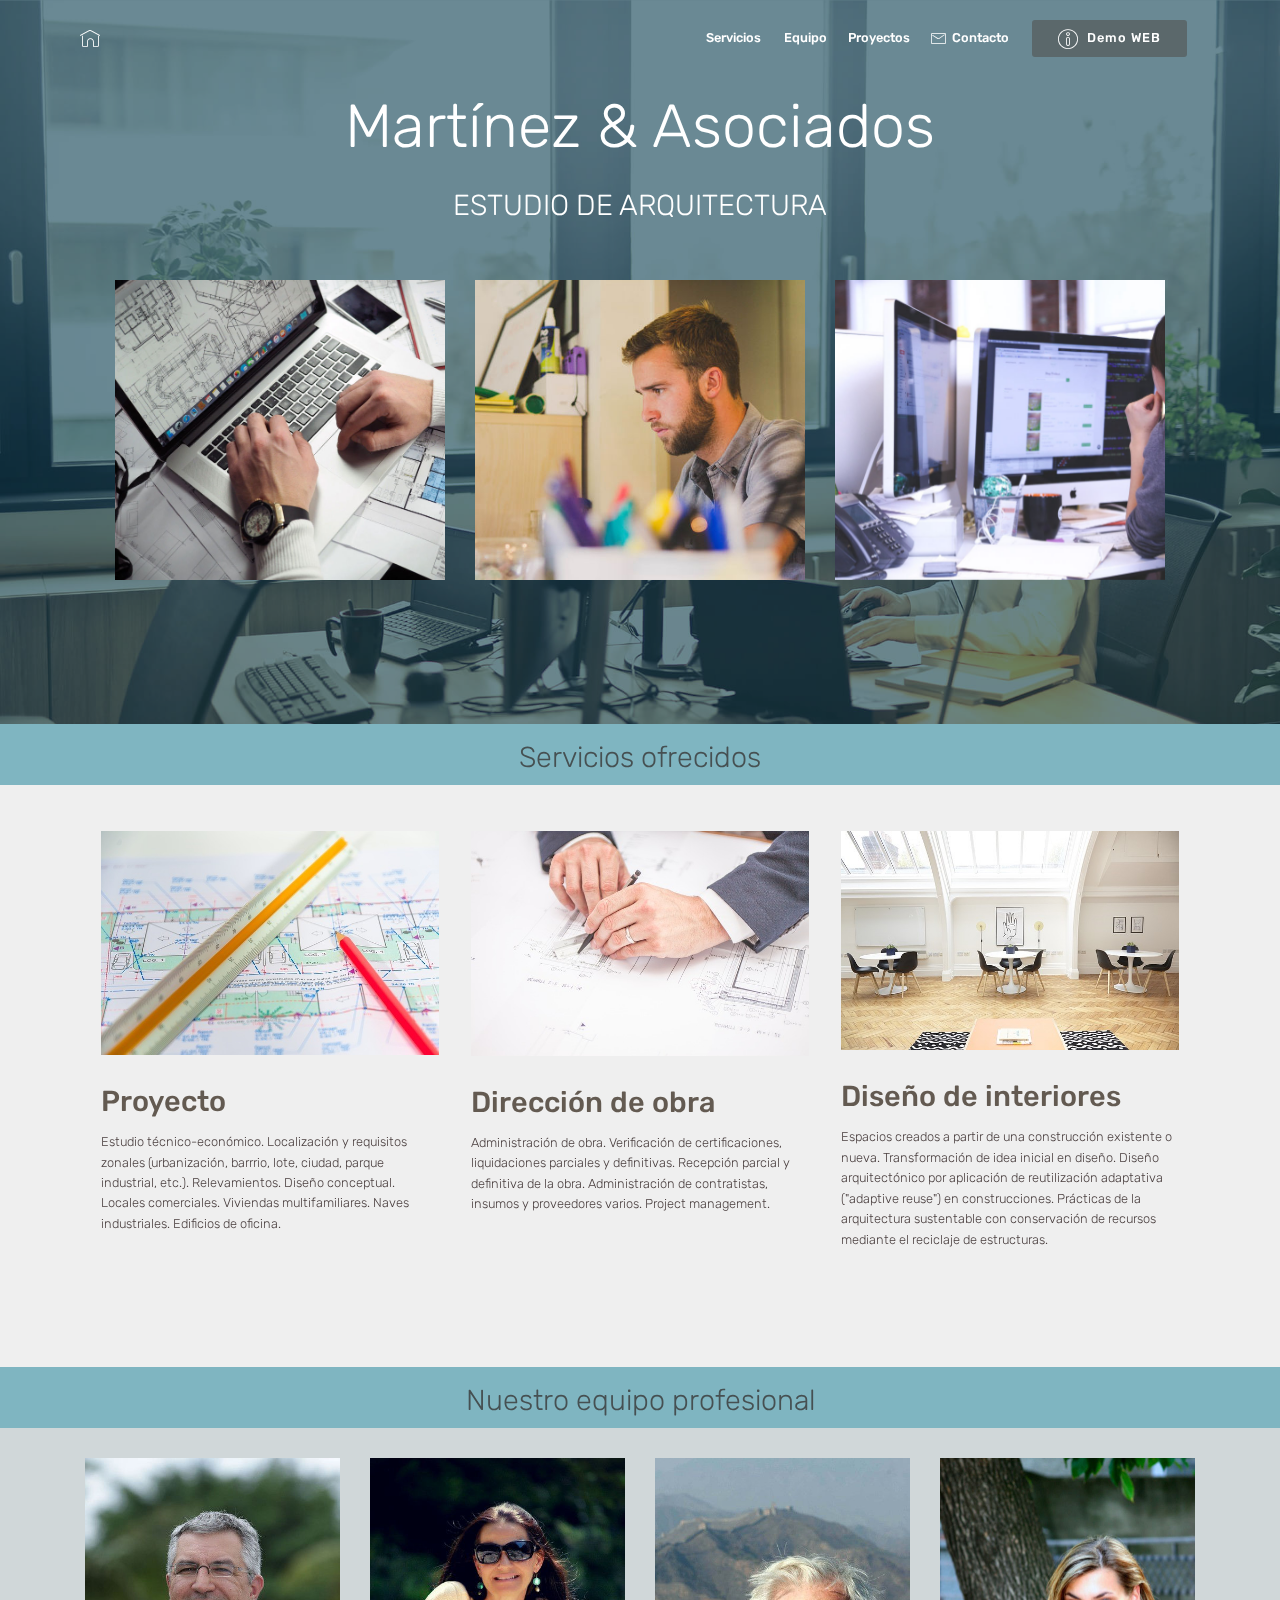
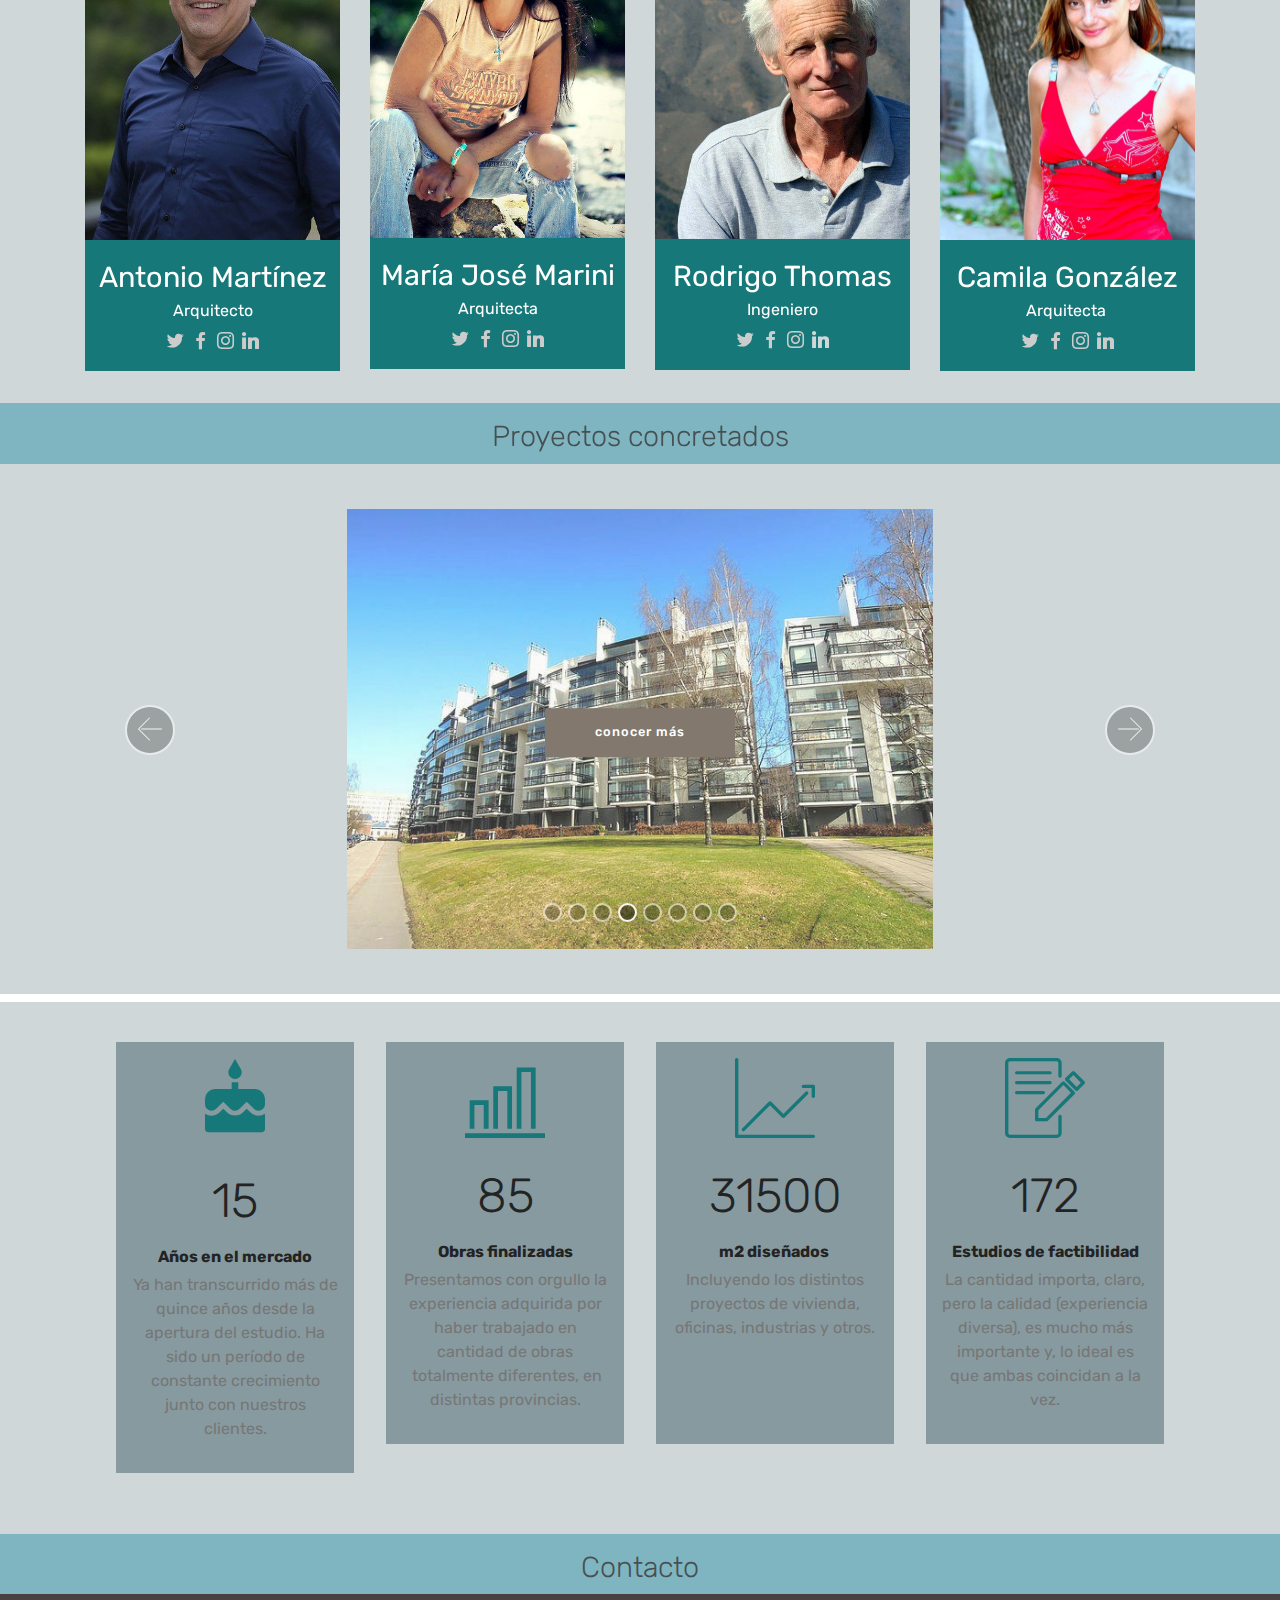
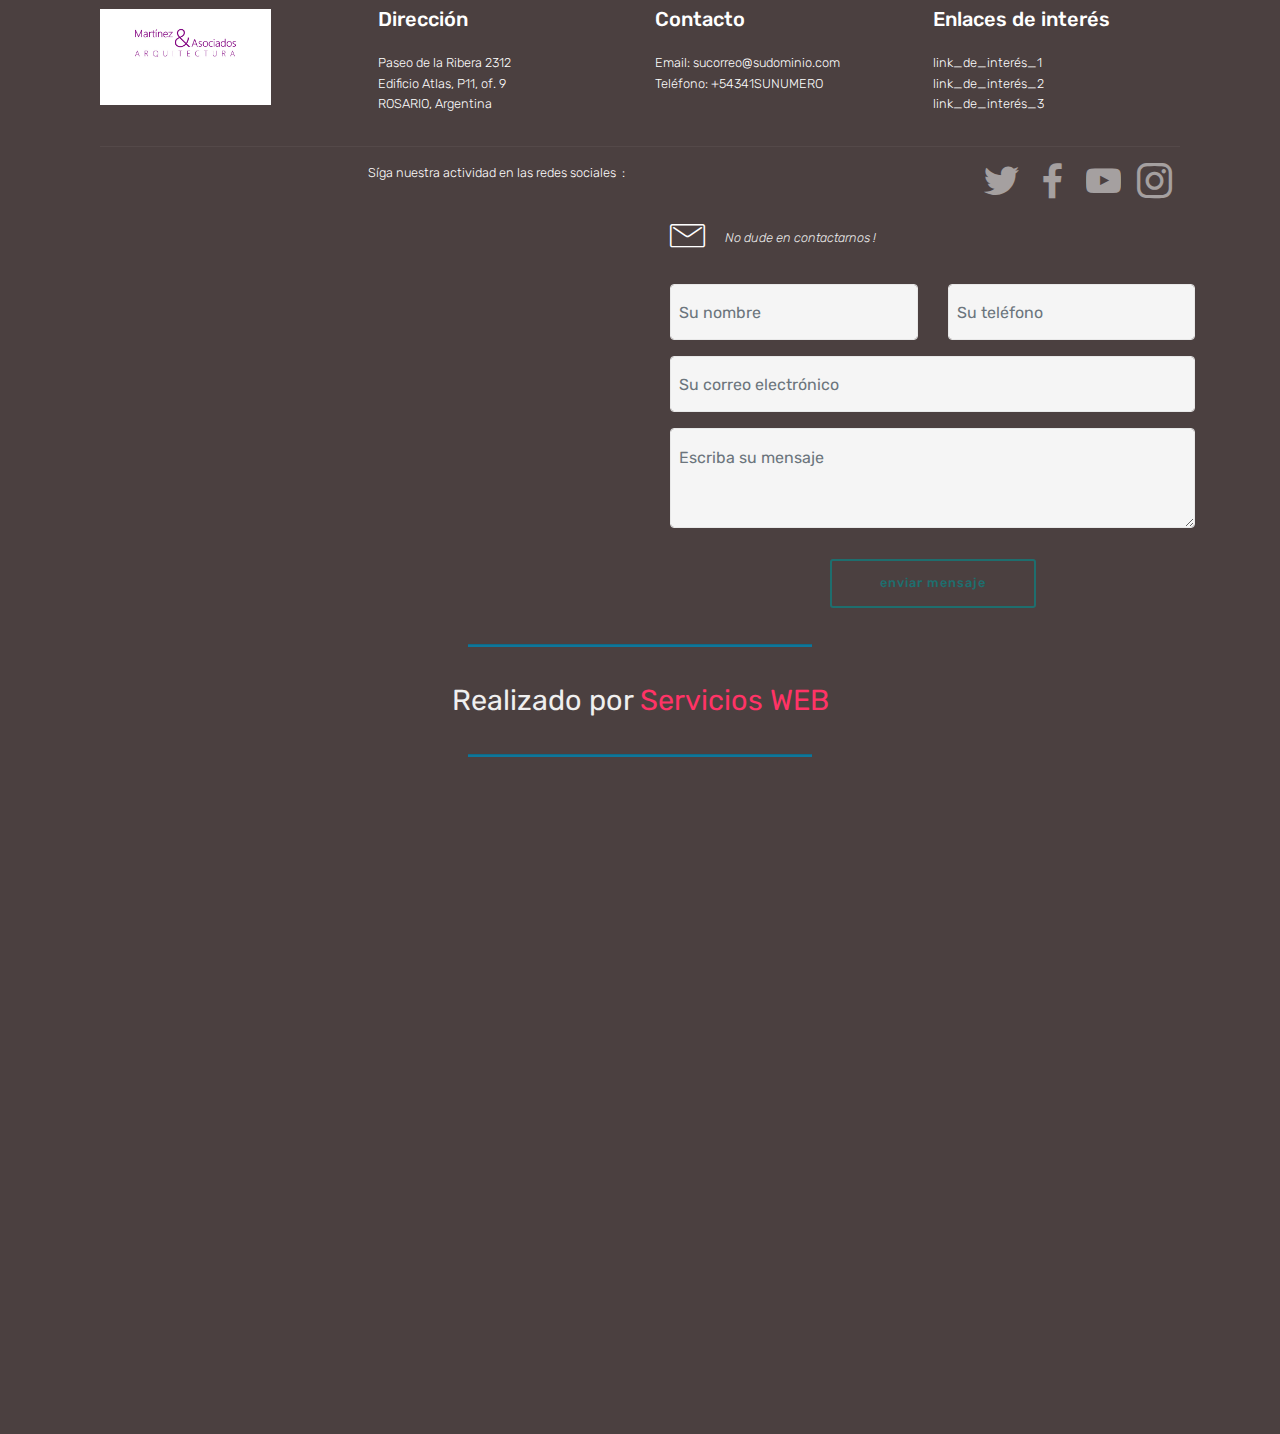
==== commit 4c2d5d9e: "create github pages" ====
--- a/index.html
+++ b/index.html
@@ -1,25 +1,27 @@
 <!DOCTYPE html>
 <html  >
 <head>
-  <!-- Site made with Mobirise Website Builder v4.10.8, https://mobirise.com -->
+  <!-- Site made with Mobirise Website Builder v4.12.3, https://mobirise.com -->
   <meta charset="UTF-8">
   <meta http-equiv="X-UA-Compatible" content="IE=edge">
-  <meta name="generator" content="Mobirise v4.10.8, mobirise.com">
+  <meta name="generator" content="Mobirise v4.12.3, mobirise.com">
   <meta name="viewport" content="width=device-width, initial-scale=1, minimum-scale=1">
-  <link rel="shortcut icon" href="assets/images/logo-ma-216x122.jpg" type="image/x-icon">
-  <meta name="description" content="DEMOWEB Estudio de Arquitectura">
+  <link rel="shortcut icon" href="assets/images/ma-128x167.png" type="image/x-icon">
+  <meta name="description" content="#Arquitectura">
   
-  <title>Home</title>
+  
+  <title>Estudio Martínez & Asociados</title>
+  <link rel="stylesheet" href="assets/material-design/css/material-icons.min.css">
+  <link rel="stylesheet" href="assets/themify/css/themify-icons.css">
   <link rel="stylesheet" href="assets/web/assets/mobirise-icons/mobirise-icons.css">
-  <link rel="stylesheet" href="assets/tether/tether.min.css">
-  <link rel="stylesheet" href="assets/soundcloud-plugin/style.css">
   <link rel="stylesheet" href="assets/bootstrap/css/bootstrap.min.css">
   <link rel="stylesheet" href="assets/bootstrap/css/bootstrap-grid.min.css">
   <link rel="stylesheet" href="assets/bootstrap/css/bootstrap-reboot.min.css">
+  <link rel="stylesheet" href="assets/tether/tether.min.css">
   <link rel="stylesheet" href="assets/dropdown/css/style.css">
   <link rel="stylesheet" href="assets/socicon/css/styles.css">
   <link rel="stylesheet" href="assets/theme/css/style.css">
-  <link rel="stylesheet" href="assets/mobirise/css/mbr-additional.css" type="text/css">
+  <link rel="preload" as="style" href="assets/mobirise/css/mbr-additional.css"><link rel="stylesheet" href="assets/mobirise/css/mbr-additional.css" type="text/css">
   
   
   
@@ -29,7 +31,7 @@
 
     
 
-    <nav class="navbar navbar-expand beta-menu navbar-dropdown align-items-center navbar-toggleable-sm bg-color transparent">
+    <nav class="navbar navbar-expand beta-menu navbar-dropdown align-items-center navbar-fixed-top navbar-toggleable-sm bg-color transparent">
         <button class="navbar-toggler navbar-toggler-right" type="button" data-toggle="collapse" data-target="#navbarSupportedContent" aria-controls="navbarSupportedContent" aria-expanded="false" aria-label="Toggle navigation">
             <div class="hamburger">
                 <span></span>
@@ -41,18 +43,20 @@
         <div class="menu-logo">
             <div class="navbar-brand">
                 
-                <span class="navbar-caption-wrap"><a class="navbar-caption text-danger display-7" href="index.html#content1-v">|| Esto es un DEMO Website || ver más ...</a><a class="navbar-caption text-primary display-7" href="index.html#content10-t" style="display: inline !important;"><font face="Moririse2"><span style="font-size: 25.6px; font-weight: normal;">&nbsp;</span></font></a><font face="Moririse2"><a class="navbar-caption text-primary display-7" href="index.html#features15-b" style="display: inline !important;">&nbsp;</a></font></span>
+                <span class="navbar-caption-wrap"><a class="navbar-caption text-white display-4" href="#top"><span class="mbri-home mbr-iconfont mbr-iconfont-btn" style="font-size: 20px;"></span></a><a class="navbar-caption text-white display-4" href="javascript:OpenModal('DEMO-WEBSITE')" style="background-color: rgb(91, 104, 107); display: inline !important;"><font face="MobiriseIcons"><span style="font-size: 15px; font-weight: normal;"></span></font></a><a class="navbar-caption text-primary display-4" href="index.html#content10-t" style="display: inline !important;"><font face="Moririse2"><span style="font-size: 25.6px; font-weight: normal;">&nbsp;</span></font></a><font face="Moririse2"><a class="navbar-caption text-primary display-4" href="index.html#features15-b" style="display: inline !important;">&nbsp;</a></font></span>
             </div>
         </div>
         <div class="collapse navbar-collapse" id="navbarSupportedContent">
-            <ul class="navbar-nav nav-dropdown nav-right" data-app-modern-menu="true"><li class="nav-item"><a class="nav-link link text-white display-4" href="https://mobirise.co">
-                        </a></li><li class="nav-item"><a class="nav-link link text-white display-4" href="servicios.html">Servicios</a></li><li class="nav-item"><a class="nav-link link text-white display-4" href="Estudio.html">&nbsp;Equipo</a></li><li class="nav-item"><a class="nav-link link text-white display-4" href="proyectos.html">Proyectos</a></li><li class="nav-item"><a class="nav-link link text-white display-4" href="index.html#footer1-v">&nbsp;Contacto</a></li></ul>
-            
+            <ul class="navbar-nav nav-dropdown" data-app-modern-menu="true"><li class="nav-item"><a class="nav-link link text-white display-4" href="https://mobirise.co">
+                        </a></li><li class="nav-item"><a class="nav-link link text-white display-4" href="index.html#content4-11">Servicios</a></li><li class="nav-item"><a class="nav-link link text-white display-4" href="index.html#content4-z">&nbsp;Equipo</a></li><li class="nav-item"><a class="nav-link link text-white display-4" href="index.html#content4-y">Proyectos</a></li><li class="nav-item"><a class="nav-link link text-white display-4" href="index.html#footer1-v"><span class="mbri-letter mbr-iconfont mbr-iconfont-btn" style="font-size: 15px;"></span>Contacto</a></li></ul>
+            <div class="navbar-buttons mbr-section-btn"><a class="btn btn-sm btn-primary display-4" href="javascript:OpenModal('DEMO-WEBSITE')"><span class="mbri-info mbr-iconfont mbr-iconfont-btn" style="font-size: 20px;"></span>
+                    
+                    Demo WEB</a></div>
         </div>
     </nav>
 </section>
 
-<section class="engine"><a href="https://mobirise.info">Mobirise</a></section><section class="features15 cid-rtSRTmKIVs mbr-parallax-background" id="features15-b">
+<section class="engine"><a href="https://mobirise.info/m">free site design templates</a></section><section class="features15 cid-rtSRTmKIVs mbr-parallax-background" id="features15-b">
 
     
 
@@ -68,7 +72,7 @@
             <div class="col-12 col-md-6 mb-4 col-lg-4">
                 <div class="card flip-card p-5 align-center">
                     <div class="card-front card_cont">
-                        <img src="assets/images/mbr-1-900x600.jpg" alt="Mobirise" title="">
+                        <img src="assets/images/mbr-900x675.jpg" alt="Estudio Martínez &amp; Asociados -Demo WEB" title="Estudio Martínez &amp; Asociados -Demo WEB">
                     </div>
                     <div class="card_back card_cont">
                         <h4 class="card-title display-5 py-2 mbr-fonts-style">PASION POR LA EXCELENCIA</h4>
@@ -82,7 +86,7 @@
                 
                 <div class="card flip-card p-5 align-center">
                     <div class="card-front card_cont">
-                        <img src="assets/images/mbr-986x657.jpg" alt="Mobirise" title="">
+                        <img src="assets/images/mbr-660x440.jpg" alt="Estudio Martínez &amp; Asociados -Demo WEB" title="Estudio Martínez &amp; Asociados -Demo WEB">
                     </div>
                     <div class="card_back card_cont">
                         <h4 class="card-title py-2 mbr-fonts-style display-5">
@@ -96,7 +100,7 @@
             <div class="col-12 col-md-6 mb-4 col-lg-4">
                 <div class="card flip-card p-5 align-center">
                     <div class="card-front card_cont">
-                        <img src="assets/images/mbr-900x643.jpg" alt="Mobirise" title="">
+                        <img src="assets/images/mbr-900x643.jpg" alt="Estudio Martínez &amp; Asociados -Demo WEB" title="Estudio Martínez &amp; Asociados -Demo WEB">
                     </div>
                     <div class="card_back card_cont">
                         <h4 class="card-title py-2 mbr-fonts-style display-5">
@@ -110,6 +114,403 @@
             
         </div>
 </div></section>
+
+<section class="mbr-section" id="witsec-modal-window-block-v" data-rv-view="2016">
+
+	<style>
+	/* Let's not animate the contents of modal windows */
+	.no-anim {
+		-webkit-animation: none !important;
+		-moz-animation: none !important;
+		-o-animation: none !important;
+		-ms-animation: none !important;
+		animation: none !important;
+	}
+	</style>
+
+	
+	
+	<div><div class="modal fade" id="DEMO-WEBSITE" tabindex="-1" role="dialog" aria-labelledby="DEMO-WEBSITELabel" aria-hidden="true">  <div class="modal-dialog  " style="height:auto" role="document">    <div class="modal-content"><div class="modal-header">  <h5 class="no-anim modal-title" id="DEMO-WEBSITELabel">Demo WEB</h5>  <a href="#" class="no-anim close" data-dismiss="modal" aria-label="Close"><span aria-hidden="true">×</span></a></div><div class="modal-body" id="DEMO-WEBSITE_body">Esta es una página de D E M O S T R A C I O N.<br>Su estructura es modular y está optimizado para ESTUDIOS de PROFESIONALES (ARQUITECTURA, INGENIERIA, DECORACION, OBRAS, etc.).<br>Los contenidos son meramente a título de ejemplo. Los nombres, los diseños y las imágenes son de ficción (parte de ellas provenienen de bancos de datos).<br></div><div class="modal-footer"><div class="mbr-section-btn"><a href="#" class="no-anim btn btn-secondary display-4" data-dismiss="modal">Cerrar</a></div></div>    </div>  </div></div><script>document.addEventListener("DOMContentLoaded", function() {  $("#DEMO-WEBSITE").on("hidden.bs.modal", function () {    var html = $( "#DEMO-WEBSITE_body" ).html();    $( "#DEMO-WEBSITE_body" ).empty();    $( "#DEMO-WEBSITE_body" ).append(html);  })});</script></div>
+
+	<script>
+	if (typeof OpenModal === 'undefined') {
+		OpenModal = function(modalName) {
+			if ($('#' + modalName).length)
+				$('#' + modalName).modal('show');
+			else
+				alert("Sorry, but there is no modal for " + modalName);
+		}
+	}
+
+	function modalSetCookie(cname, cvalue, exdays) {
+		var d = new Date();
+		d.setTime(d.getTime() + (exdays*24*60*60*1000));
+		var expires = "expires="+ d.toUTCString();
+		document.cookie = cname + "=" + cvalue + ";" + expires + ";path=/";
+	}
+
+	function modalGetCookie(cname) {
+		var name = cname + "=";
+		var decodedCookie = decodeURIComponent(document.cookie);
+		var ca = decodedCookie.split(';');
+		for(var i = 0; i <ca.length; i++) {
+			var c = ca[i];
+			while (c.charAt(0) == ' ') {
+				c = c.substring(1);
+			}
+			if (c.indexOf(name) == 0) {
+				return c.substring(name.length, c.length);
+			}
+		}
+		return "";
+	}
+	</script>
+
+</section>
+
+<section class="mbr-section content4 cid-s1kBNmaCxJ" id="content4-11">
+
+    
+
+    <div class="container">
+        <div class="media-container-row">
+            <div class="title col-12 col-md-8">
+                
+                <h3 class="mbr-section-subtitle align-center mbr-light mbr-fonts-style display-5">
+                    Servicios ofrecidos</h3>
+                
+            </div>
+        </div>
+    </div>
+</section>
+
+<section class="features2 cid-s0ZhUIIvnu" data-bg-video="https://www.youtube.com/watch?v=36YgDDJ7XSc" id="features2-t">
+
+    
+
+    <div class="mbr-overlay" style="opacity: 0.8; background-color: rgb(239, 239, 239);">
+    </div>
+    
+    <div class="container">
+        <div class="media-container-row">
+            <div class="card p-3 col-12 col-md-6 col-lg-4">
+                <div class="card-wrapper">
+                    <div class="card-img">
+                        <img src="assets/images/pencil-1972292.jpg" alt="Estudio Martínez &amp; Asociados -Demo WEB" title="Estudio Martínez &amp; Asociados -Demo WEB">
+                    </div>
+                    <div class="card-box">
+                        <h4 class="card-title pb-3 mbr-fonts-style display-5">Proyecto 
+</h4>
+                        <p class="mbr-text mbr-fonts-style display-4">Estudio técnico-económico. Localización y requisitos zonales (urbanización, barrrio, lote, ciudad, parque industrial, etc.). Relevamientos. Diseño conceptual. Locales comerciales. Viviendas multifamiliares. Naves industriales. Edificios de oficina.&nbsp;</p>
+                    </div>
+                </div>
+            </div>
+
+            <div class="card p-3 col-12 col-md-6 col-lg-4">
+                <div class="card-wrapper">
+                    <div class="card-img">
+                        <img src="assets/images/business-2717427.jpg" alt="Estudio Martínez &amp; Asociados -Demo WEB" title="Estudio Martínez &amp; Asociados -Demo WEB">
+                    </div>
+                    <div class="card-box ">
+                        <h4 class="card-title pb-3 mbr-fonts-style display-5">Dirección de obra</h4>
+                        <p class="mbr-text mbr-fonts-style display-4">Administración de obra. Verificación de certificaciones, liquidaciones parciales y definitivas. Recepción parcial y definitiva de la obra. Administración de contratistas, insumos y proveedores varios. Project management.</p>
+                    </div>
+                </div>
+            </div>
+
+            <div class="card p-3 col-12 col-md-6 col-lg-4">
+                <div class="card-wrapper">
+                    <div class="card-img">
+                        <img src="assets/images/interior-tables-2181979.jpg" alt="Estudio Martínez &amp; Asociados -Demo WEB" title="Estudio Martínez &amp; Asociados -Demo WEB">
+                    </div>
+                    <div class="card-box">
+                        <h4 class="card-title pb-3 mbr-fonts-style display-5">Diseño de interiores</h4>
+                        <p class="mbr-text mbr-fonts-style display-4">Espacios creados a partir de una construcción existente o nueva. Transformación de idea inicial en diseño. Diseño arquitectónico por aplicación de reutilización adaptativa ("adaptive reuse") en construcciones. Prácticas de la arquitectura sustentable con conservación de recursos mediante el reciclaje de estructuras.</p><p></p><br><p></p><p></p>
+                    </div>
+                </div>
+            </div>
+
+            
+        </div>
+    </div>
+</section>
+
+<section class="mbr-section content4 cid-s1k9bLa1UY" id="content4-z">
+
+    
+
+    <div class="container">
+        <div class="media-container-row">
+            <div class="title col-12 col-md-8">
+                
+                <h3 class="mbr-section-subtitle align-center mbr-light mbr-fonts-style display-5">Nuestro equipo profesional</h3>
+                
+            </div>
+        </div>
+    </div>
+</section>
+
+<section class="team1 cid-s1f5WrHaP4" id="team1-w">
+    
+    
+    
+    <div class="container align-center">
+        
+        
+        <div class="row media-row">
+            
+        <div class="team-item col-lg-3 col-md-6">
+                <div class="item-image">
+                    <img src="assets/images/alexandre-padilha-872583-640-427x640.jpg" alt="Estudio Martínez &amp; Asociados -Demo WEB" title="Estudio Martínez &amp; Asociados -Demo WEB">
+                </div>
+                <div class="item-caption py-3">
+                    <div class="item-name px-2">
+                        <p class="mbr-fonts-style display-5">Antonio Martínez</p>
+                    </div>
+                    <div class="item-role px-2">
+                        <p>Arquitecto</p>
+                    </div>
+                    <div class="item-social pt-2">
+                        <a href="Mensaje Equipo - Redes Sociales.html">
+                            <span class="p-1 mbr-iconfont mbr-iconfont-social socicon-twitter socicon" style="color: rgb(204, 204, 204); fill: rgb(204, 204, 204);"></span>
+                        </a>
+                        <a href="Mensaje Equipo - Redes Sociales.html">
+                            <span class="p-1 mbr-iconfont mbr-iconfont-social socicon-facebook socicon" style="color: rgb(204, 204, 204); fill: rgb(204, 204, 204);"></span>
+                        </a>
+                        <a href="Mensaje Equipo - Redes Sociales.html">
+                            <span class="p-1 mbr-iconfont mbr-iconfont-social socicon-instagram socicon" style="color: rgb(204, 204, 204); fill: rgb(204, 204, 204);"></span>
+                        </a>
+                        <a href="Mensaje Equipo - Redes Sociales.html">
+                            <span class="p-1 mbr-iconfont mbr-iconfont-social socicon-linkedin socicon" style="color: rgb(204, 204, 204); fill: rgb(204, 204, 204);"></span>
+                        </a>
+                        <a href="https://www.instagram.com/mobirise/" target="_blank">
+                            
+                        </a>
+                        <a href="https://www.youtube.com/channel/UCt_tncVAetpK5JeM8L-8jyw" target="_blank">    
+                            
+                        </a>
+                    </div>
+                </div>
+            </div><div class="team-item col-lg-3 col-md-6">
+                <div class="item-image">
+                    <img src="assets/images/woman-416456-640-429x640.jpg" alt="Estudio Martínez &amp; Asociados -Demo WEB" title="Estudio Martínez &amp; Asociados -Demo WEB">
+                </div>
+                <div class="item-caption py-3">
+                    <div class="item-name px-2">
+                        <p class="mbr-fonts-style display-5">María José Marini</p>
+                    </div>
+                    <div class="item-role px-2">
+                        <p>Arquitecta</p>
+                    </div>
+                    <div class="item-social pt-2">
+                        <a href="Mensaje Equipo - Redes Sociales.html">
+                            <span class="p-1 mbr-iconfont mbr-iconfont-social socicon-twitter socicon" style="color: rgb(204, 204, 204); fill: rgb(204, 204, 204);"></span>
+                        </a>
+                        <a href="Mensaje Equipo - Redes Sociales.html">
+                            <span class="p-1 mbr-iconfont mbr-iconfont-social socicon-facebook socicon" style="color: rgb(204, 204, 204); fill: rgb(204, 204, 204);"></span>
+                        </a>
+                        <a href="Mensaje Equipo - Redes Sociales.html">
+                            <span class="p-1 mbr-iconfont mbr-iconfont-social socicon-instagram socicon" style="color: rgb(204, 204, 204); fill: rgb(204, 204, 204);"></span>
+                        </a>
+                        <a href="Mensaje Equipo - Redes Sociales.html">
+                            <span class="p-1 mbr-iconfont mbr-iconfont-social socicon-linkedin socicon" style="color: rgb(204, 204, 204); fill: rgb(204, 204, 204);"></span>
+                        </a>
+                        <a href="https://www.instagram.com/mobirise/" target="_blank">
+                            
+                        </a>
+                        <a href="https://www.youtube.com/channel/UCt_tncVAetpK5JeM8L-8jyw" target="_blank">    
+                            
+                        </a>
+                    </div>
+                </div>
+            </div><div class="team-item col-lg-3 col-md-6">
+                <div class="item-image">
+                    <img src="assets/images/andrew-taylor-741982-640-428x640.jpg" alt="Estudio Martínez &amp; Asociados -Demo WEB" title="Estudio Martínez &amp; Asociados -Demo WEB">
+                </div>
+                <div class="item-caption py-3">
+                    <div class="item-name px-2">
+                        <p class="mbr-fonts-style display-5">
+                           Rodrigo Thomas</p>
+                    </div>
+                    <div class="item-role px-2">
+                        <p>Ingeniero</p>
+                    </div>
+                    <div class="item-social pt-2">
+                        <a href="Mensaje Equipo - Redes Sociales.html">
+                            <span class="p-1 mbr-iconfont mbr-iconfont-social socicon-twitter socicon" style="color: rgb(204, 204, 204); fill: rgb(204, 204, 204);"></span>
+                        </a>
+                        <a href="Mensaje Equipo - Redes Sociales.html">
+                            <span class="p-1 mbr-iconfont mbr-iconfont-social socicon-facebook socicon" style="color: rgb(204, 204, 204); fill: rgb(204, 204, 204);"></span>
+                        </a>
+                        <a href="Mensaje Equipo - Redes Sociales.html">
+                            <span class="p-1 mbr-iconfont mbr-iconfont-social socicon-instagram socicon" style="color: rgb(204, 204, 204); fill: rgb(204, 204, 204);"></span>
+                        </a>
+                        <a href="Mensaje Equipo - Redes Sociales.html">
+                            <span class="p-1 mbr-iconfont mbr-iconfont-social socicon-linkedin socicon" style="color: rgb(208, 215, 217); fill: rgb(208, 215, 217);"></span>
+                        </a>
+                        <a href="https://www.instagram.com/mobirise/" target="_blank">
+                            
+                        </a>
+                        <a href="https://www.youtube.com/channel/UCt_tncVAetpK5JeM8L-8jyw" target="_blank">    
+                            
+                        </a>
+                    </div>
+                </div>
+            </div><div class="team-item col-lg-3 col-md-6">
+                <div class="item-image">
+                    <img src="assets/images/woman-1436804-510x765.jpg" alt="Estudio Martínez &amp; Asociados -Demo WEB" title="Estudio Martínez &amp; Asociados -Demo WEB">
+                </div>
+                <div class="item-caption py-3">
+                    <div class="item-name px-2">
+                        <p class="mbr-fonts-style display-5">
+                           Camila González</p>
+                    </div>
+                    <div class="item-role px-2">
+                        <p>Arquitecta&nbsp;</p>
+                    </div>
+                    <div class="item-social pt-2">
+                        <a href="Mensaje Equipo - Redes Sociales.html">
+                            <span class="p-1 mbr-iconfont mbr-iconfont-social socicon-twitter socicon" style="color: rgb(204, 204, 204); fill: rgb(204, 204, 204);"></span>
+                        </a>
+                        <a href="Mensaje Equipo - Redes Sociales.html">
+                            <span class="p-1 mbr-iconfont mbr-iconfont-social socicon-facebook socicon" style="color: rgb(204, 204, 204); fill: rgb(204, 204, 204);"></span>
+                        </a>
+                        <a href="Mensaje Equipo - Redes Sociales.html">
+                            <span class="p-1 mbr-iconfont mbr-iconfont-social socicon-instagram socicon" style="color: rgb(204, 204, 204); fill: rgb(204, 204, 204);"></span>
+                        </a>
+                        <a href="Mensaje Equipo - Redes Sociales.html">
+                            <span class="p-1 mbr-iconfont mbr-iconfont-social socicon-linkedin socicon" style="color: rgb(204, 204, 204); fill: rgb(204, 204, 204);"></span>
+                        </a>
+                        <a href="https://www.instagram.com/mobirise/" target="_blank">
+                            
+                        </a>
+                        <a href="https://www.youtube.com/channel/UCt_tncVAetpK5JeM8L-8jyw" target="_blank">    
+                            
+                        </a>
+                    </div>
+                </div>
+            </div></div>    
+    </div>
+</section>
+
+<section class="mbr-section content4 cid-s1f6S65q6w" id="content4-y">
+
+    
+
+    <div class="container">
+        <div class="media-container-row">
+            <div class="title col-12 col-md-8">
+                
+                <h3 class="mbr-section-subtitle align-center mbr-light mbr-fonts-style display-5">Proyectos concretados</h3>
+                
+            </div>
+        </div>
+    </div>
+</section>
+
+<section class="carousel slide cid-s1f6yxjzpK" data-interval="false" id="slider2-x">
+
+    
+    <div class="container content-slider">
+        <div class="content-slider-wrap">
+            <div><div class="mbr-slider slide carousel" data-keyboard="false" data-ride="false" data-interval="3000" data-pause="true"><ol class="carousel-indicators"><li data-app-prevent-settings="" data-target="#slider2-x" data-slide-to="0"></li><li data-app-prevent-settings="" data-target="#slider2-x" data-slide-to="1"></li><li data-app-prevent-settings="" data-target="#slider2-x" data-slide-to="2"></li><li data-app-prevent-settings="" data-target="#slider2-x" class=" active" data-slide-to="3"></li><li data-app-prevent-settings="" data-target="#slider2-x" data-slide-to="4"></li><li data-app-prevent-settings="" data-target="#slider2-x" data-slide-to="5"></li><li data-app-prevent-settings="" data-target="#slider2-x" data-slide-to="6"></li><li data-app-prevent-settings="" data-target="#slider2-x" data-slide-to="7"></li></ol><div class="carousel-inner" role="listbox"><div class="carousel-item slider-fullscreen-image" data-bg-video-slide="false" style="background-image: url(assets/images/architecture-3376282-640-640x423.jpg);"><div class="container container-slide"><div class="image_wrapper"><div class="mbr-overlay" style="opacity: 0.3; background-color: rgb(255, 255, 255);"></div><img src="assets/images/architecture-3376282-640-640x423.jpg" alt="Estudio Martínez &amp; Asociados -Demo WEB" title="Proyecto M100-1"><div class="carousel-caption justify-content-center"><div class="col-10 align-center"><h2 class="mbr-fonts-style display-2"></h2><div class="mbr-section-btn" buttons="0"><a class="btn display-4 btn-info" href="assets/files/archivo de descarga_02.pdf" target="_blank">conocer más</a> </div></div></div></div></div></div><div class="carousel-item slider-fullscreen-image" data-bg-video-slide="false" style="background-image: url(assets/images/building-856444-640-640x426.jpg);"><div class="container container-slide"><div class="image_wrapper"><div class="mbr-overlay" style="opacity: 0.3; background-color: rgb(178, 204, 210);"></div><img src="assets/images/building-856444-640-640x426.jpg" alt="Estudio Martínez &amp; Asociados -Demo WEB" title="Proyecto M100-2"><div class="carousel-caption justify-content-center"><div class="col-10 align-center"><h2 class="mbr-fonts-style display-2"></h2><div class="mbr-section-btn" buttons="0"><a class="btn btn-primary display-4" href="assets/files/archivo de descarga_02.pdf" target="_blank">conocer más</a> </div></div></div></div></div></div><div class="carousel-item slider-fullscreen-image" data-bg-video-slide="false" style="background-image: url(assets/images/architecture-2743154-640-640x360.jpg);"><div class="container container-slide"><div class="image_wrapper"><div class="mbr-overlay" style="background-color: rgb(239, 239, 239);"></div><img src="assets/images/architecture-2743154-640-640x360.jpg" alt="Estudio Martínez &amp; Asociados -Demo WEB" title="Proyecto M100-3"><div class="carousel-caption justify-content-center"><div class="col-10 align-center"><h2 class="mbr-fonts-style display-2"></h2><div class="mbr-section-btn" buttons="0"><a class="btn btn-info display-4" href="assets/files/archivo de descarga_02.pdf" target="_blank">conocer más</a> </div></div></div></div></div></div><div class="carousel-item slider-fullscreen-image active" data-bg-video-slide="false" style="background-image: url(assets/images/helsinki-1342990-640-640x480.jpg);"><div class="container container-slide"><div class="image_wrapper"><div class="mbr-overlay" style="opacity: 0.2; background-color: rgb(239, 239, 239);"></div><img src="assets/images/helsinki-1342990-640-640x480.jpg" alt="Estudio Martínez &amp; Asociados -Demo WEB" title="Proyecto M100-4"><div class="carousel-caption justify-content-center"><div class="col-10 align-center"><h2 class="mbr-fonts-style display-2"></h2><div class="mbr-section-btn" buttons="0"><a class="btn display-4 btn-info" href="assets/files/archivo de descarga_02.pdf" target="_blank">conocer más</a> </div></div></div></div></div></div><div class="carousel-item slider-fullscreen-image" data-bg-video-slide="false" style="background-image: url(assets/images/interior-kitchen-2165756-640-640x423.jpg);"><div class="container container-slide"><div class="image_wrapper"><div class="mbr-overlay" style="background-color: rgb(239, 239, 239);"></div><img src="assets/images/interior-kitchen-2165756-640-640x423.jpg" alt="Estudio Martínez &amp; Asociados -Demo WEB" title="Proyecto M100-5"><div class="carousel-caption justify-content-center"><div class="col-10 align-center"><h2 class="mbr-fonts-style display-2"></h2><div class="mbr-section-btn" buttons="0"><a class="btn btn-info display-4" href="assets/files/archivo de descarga_02.pdf" target="_blank">conocer más</a> </div></div></div></div></div></div><div class="carousel-item slider-fullscreen-image" data-bg-video-slide="false" style="background-image: url(assets/images/interior-apartment-406901-640-640x426.jpg);"><div class="container container-slide"><div class="image_wrapper"><div class="mbr-overlay" style="background-color: rgb(239, 239, 239);"></div><img src="assets/images/interior-apartment-406901-640-640x426.jpg" alt="Estudio Martínez &amp; Asociados -Demo WEB" title="Proyecto M100-6"><div class="carousel-caption justify-content-center"><div class="col-10 align-center"><h2 class="mbr-fonts-style display-2"></h2><div class="mbr-section-btn" buttons="0"><a class="btn btn-info display-4" href="assets/files/archivo de descarga_02.pdf" target="_blank">conocer más</a> </div></div></div></div></div></div><div class="carousel-item slider-fullscreen-image" data-bg-video-slide="false" style="background-image: url(assets/images/interior-chairs-2181947-640-640x426.jpg);"><div class="container container-slide"><div class="image_wrapper"><div class="mbr-overlay" style="background-color: rgb(239, 239, 239);"></div><img src="assets/images/interior-chairs-2181947-640-640x426.jpg" alt="Estudio Martínez &amp; Asociados -Demo WEB" title="Proyecto M100-7"><div class="carousel-caption justify-content-center"><div class="col-10 align-center"><h2 class="mbr-fonts-style display-2"></h2><div class="mbr-section-btn" buttons="0"><a class="btn btn-info display-4" href="assets/files/archivo de descarga_02.pdf" target="_blank">conocer más</a> </div></div></div></div></div></div><div class="carousel-item slider-fullscreen-image" data-bg-video-slide="false" style="background-image: url(assets/images/artistic-conception-689793-640-640x430.jpg);"><div class="container container-slide"><div class="image_wrapper"><div class="mbr-overlay" style="opacity: 0.5; background-color: rgb(239, 239, 239);"></div><img src="assets/images/artistic-conception-689793-640-640x430.jpg" alt="Estudio Martínez &amp; Asociados -Demo WEB" title="Proyecto M100-8"><div class="carousel-caption justify-content-center"><div class="col-10 align-center"><h2 class="mbr-fonts-style display-2"></h2><div class="mbr-section-btn" buttons="0"><a class="btn btn-info display-4" href="assets/files/archivo de descarga_02.pdf" target="_blank">conocer más</a> </div></div></div></div></div></div></div><a data-app-prevent-settings="" class="carousel-control carousel-control-prev" role="button" data-slide="prev" href="#slider2-x"><span aria-hidden="true" class="mbri-left mbr-iconfont"></span><span class="sr-only">Previous</span></a><a data-app-prevent-settings="" class="carousel-control carousel-control-next" role="button" data-slide="next" href="#slider2-x"><span aria-hidden="true" class="mbri-right mbr-iconfont"></span><span class="sr-only">Next</span></a></div></div> 
+        </div>
+    </div>
+</section>
+
+<section class="counters1 counters cid-s1kaAnJRkx" id="counters1-10">
+
+    
+
+    
+
+    <div class="container">
+        
+        
+
+        <div class="container pt-4 mt-2">
+            <div class="media-container-row">
+                <div class="card p-3 align-center col-12 col-md-6 col-lg-3">
+                    <div class="panel-item p-3">
+                        <div class="card-img pb-3">
+                            <span class="mbr-iconfont material-cake material" style="color: rgb(22, 120, 120); fill: rgb(22, 120, 120);"></span>
+                        </div>
+
+                        <div class="card-text">
+                            <h3 class="count pt-3 pb-3 mbr-fonts-style display-2">
+                                  15</h3>
+                            <h4 class="mbr-content-title mbr-bold mbr-fonts-style display-7">
+                                Años en el mercado</h4>
+                            <p class="mbr-content-text mbr-fonts-style display-7">
+                                Ya han transcurrido más de quince años desde la apertura del estudio. Ha sido un período de constante crecimiento junto con nuestros clientes.</p>
+                        </div>
+                    </div>
+                </div>
+
+
+                <div class="card p-3 align-center col-12 col-md-6 col-lg-3">
+                    <div class="panel-item p-3">
+                        <div class="card-img pb-3">
+                            <span class="mbr-iconfont ti-bar-chart" style="color: rgb(22, 120, 120); fill: rgb(22, 120, 120);"></span>
+                        </div>
+                        <div class="card-text">
+                            <h3 class="count pt-3 pb-3 mbr-fonts-style display-2">85</h3>
+                            <h4 class="mbr-content-title mbr-bold mbr-fonts-style display-7">
+                                Obras finalizadas</h4>
+                            <p class="mbr-content-text mbr-fonts-style display-7">Presentamos con orgullo la experiencia adquirida por haber trabajado en cantidad de obras &nbsp;totalmente diferentes, en distintas provincias.</p>
+                        </div>
+                    </div>
+                </div>
+
+                <div class="card p-3 align-center col-12 col-md-6 col-lg-3">
+                    <div class="panel-item p-3">
+                        <div class="card-img pb-3">
+                            <span class="mbr-iconfont mbri-growing-chart" style="color: rgb(22, 120, 120); fill: rgb(22, 120, 120);"></span>
+                        </div>
+                        <div class="card-text">
+                            <h3 class="count pt-3 pb-3 mbr-fonts-style display-2">
+                                  31500</h3>
+                            <h4 class="mbr-content-title mbr-bold mbr-fonts-style display-7">
+                                m2 diseñados&nbsp;</h4>
+                            <p class="mbr-content-text mbr-fonts-style display-7">Incluyendo los distintos proyectos de vivienda, oficinas, industrias y otros.<br><br><br><br></p>
+                        </div>
+                    </div>
+                </div>
+
+
+                <div class="card p-3 align-center col-12 col-md-6 col-lg-3">
+                    <div class="panel-item p-3">
+                        <div class="card-img pb-3">
+                            <span class="mbr-iconfont mbri-edit" style="color: rgb(22, 120, 120); fill: rgb(22, 120, 120);"></span>
+                        </div>
+
+                        <div class="card-texts">
+                             <h3 class="count pt-3 pb-3 mbr-fonts-style display-2">172</h3>
+                            <h4 class="mbr-content-title mbr-bold mbr-fonts-style display-7">
+                                Estudios de factibilidad</h4>
+                            <p class="mbr-content-text mbr-fonts-style display-7">La cantidad importa, claro, pero la calidad (experiencia diversa), es mucho más importante y, lo ideal es que ambas coincidan a la vez.<br></p>
+                        </div>
+                    </div>
+                </div>
+            </div>
+        </div>
+   </div>
+</section>
+
+<section class="mbr-section content4 cid-s1lCOxBdt5" id="content4-14">
+
+    
+
+    <div class="container">
+        <div class="media-container-row">
+            <div class="title col-12 col-md-8">
+                
+                <h3 class="mbr-section-subtitle align-center mbr-light mbr-fonts-style display-5">Contacto</h3>
+                
+            </div>
+        </div>
+    </div>
+</section>
 
 <section class="cid-rxZQcYWW5R" id="footer1-v">
 
@@ -156,22 +557,22 @@
                 <div class="col-md-6">
                     <div class="social-list align-right">
                         <div class="soc-item">
-                            <a href="Mensaje Equipo - Redes Sociales.html" target="_blank">
+                            <a href="Mensaje Equipo - Redes Sociales.html">
                                 <span class="mbr-iconfont mbr-iconfont-social socicon-twitter socicon" style="color: rgb(255, 255, 255); fill: rgb(255, 255, 255); font-size: 35px;"></span>
                             </a>
                         </div>
                         <div class="soc-item">
-                            <a href="Mensaje Equipo - Redes Sociales.html" target="_blank">
+                            <a href="Mensaje Equipo - Redes Sociales.html">
                                 <span class="mbr-iconfont mbr-iconfont-social socicon-facebook socicon" style="color: rgb(255, 255, 255); fill: rgb(255, 255, 255); font-size: 35px;"></span>
                             </a>
                         </div>
                         <div class="soc-item">
-                            <a href="Mensaje Equipo - Redes Sociales.html" target="_blank">
+                            <a href="Mensaje Equipo - Redes Sociales.html">
                                 <span class="mbr-iconfont mbr-iconfont-social socicon-youtube socicon" style="color: rgb(255, 255, 255); fill: rgb(255, 255, 255); font-size: 35px;"></span>
                             </a>
                         </div>
                         <div class="soc-item">
-                            <a href="Mensaje Equipo - Redes Sociales.html" target="_blank">
+                            <a href="Mensaje Equipo - Redes Sociales.html">
                                 <span class="mbr-iconfont mbr-iconfont-social socicon-instagram socicon" style="color: rgb(255, 255, 255); fill: rgb(255, 255, 255); font-size: 35px;"></span>
                             </a>
                         </div>
@@ -208,7 +609,7 @@
                 </div>
                 <div data-form-type="formoid">
                     <!---Formbuilder Form--->
-                    <form action="https://mobirise.com/" method="POST" class="mbr-form form-with-styler" data-form-title="Mobirise Form"><input type="hidden" name="email" data-form-email="true" value="eB+fzSztCTA5e3rYOyBtdCidn84wz1w9eiQDxWTlbaOP64nM/NqVmXp15scKz4PL/ESVXbPJ7qb7AiQNBVcwN0UzajAzGzASymI1jO15V53YtljVGSqCDOEOY9hGqtsS">
+                    <form action="https://mobirise.com/" method="POST" class="mbr-form form-with-styler" data-form-title="Mobirise Form"><input type="hidden" name="email" data-form-email="true" value="lByAAkUxwHMZInHDcA/XyLBBfGGvsEz+DEgHvSczvn4RX5SQyeXPogndL61ZiSIYbs1OCq5C/pEcuPx7PiiCpnrbzt6FFRvFf7zh3gZVOkgLJiWQB3hjBkCpERUuIwAH">
                         <div class="row">
                             <div hidden="hidden" data-form-alert="" class="alert alert-success col-12">Gracias por enviar su mensaje !</div>
                             <div hidden="hidden" data-form-alert-danger="" class="alert alert-danger col-12">
@@ -236,17 +637,6 @@
     </div>
 </section>
 
-<section class="mbr-section article content1 cid-rxf6K7po5D" id="content1-v">
-    
-     
-
-    <div class="container">
-        <div class="media-container-row">
-            <div class="mbr-text col-12 mbr-fonts-style display-7 col-md-8"></div>
-        </div>
-    </div>
-</section>
-
 <section class="mbr-section article content10 cid-rxf0Ru42Mn" id="content10-t">
     
      
@@ -254,7 +644,7 @@
     <div class="container">
         <div class="inner-container" style="width: 100%;">
             <hr class="line" style="width: 31%;">
-            <div class="section-text align-center mbr-white mbr-fonts-style display-4">Esta es una página de demostración. Los contenidos son meramente a título de ejemplo. Los nombres, los diseños y las imágenes son de ficción (parte de ellas provenienen de bancos de datos).&nbsp;<br></div>
+            <div class="section-text align-center mbr-white mbr-fonts-style display-5">Realizado por <strong><a href="https://serviciosweb.ono-industrial.com" target="_blank" class="text-danger">Servicios WEB</a></strong></div>
             <hr class="line" style="width: 31%;">
         </div>
     </div>
@@ -266,7 +656,7 @@
 
     <div class="container">
         <div class="media-container-row">
-            <div class="mbr-text col-12 mbr-fonts-style display-5 col-md-8"><p><a href="#top" class="text-white">V O L V E R . . .&nbsp;</a></p><p><br></p><p><br></p><p><br></p><p><br></p><p><br></p><p><br></p><p><br></p></div>
+            <div class="mbr-text col-12 mbr-fonts-style display-5 col-md-8"><p><br></p><p><br></p><p><br></p><p><br></p><p><br></p><p><br></p><p><br></p><p><br></p></div>
         </div>
     </div>
 </section>
@@ -274,17 +664,24 @@
 
   <script src="assets/web/assets/jquery/jquery.min.js"></script>
   <script src="assets/popper/popper.min.js"></script>
+  <script src="assets/bootstrap/js/bootstrap.min.js"></script>
   <script src="assets/tether/tether.min.js"></script>
-  <script src="assets/bootstrap/js/bootstrap.min.js"></script>
   <script src="assets/dropdown/js/nav-dropdown.js"></script>
   <script src="assets/dropdown/js/navbar-dropdown.js"></script>
   <script src="assets/touchswipe/jquery.touch-swipe.min.js"></script>
   <script src="assets/mbr-flip-card/mbr-flip-card.js"></script>
   <script src="assets/parallax/jarallax.min.js"></script>
+  <script src="assets/ytplayer/jquery.mb.ytplayer.min.js"></script>
+  <script src="assets/vimeoplayer/jquery.mb.vimeo_player.js"></script>
+  <script src="assets/bootstrapcarouselswipe/bootstrap-carousel-swipe.js"></script>
+  <script src="assets/viewportchecker/jquery.viewportchecker.js"></script>
   <script src="assets/smoothscroll/smooth-scroll.js"></script>
+  <script src="assets/witsec-mailform/witsec-mailform.js"></script>
   <script src="assets/theme/js/script.js"></script>
+  <script src="assets/slidervideo/script.js"></script>
   <script src="assets/formoid/formoid.min.js"></script>
   
   
-</body>
+ <div id="scrollToTop" class="scrollToTop mbr-arrow-up"><a style="text-align: center;"><i class="mbr-arrow-up-icon mbr-arrow-up-icon-cm cm-icon cm-icon-smallarrow-up"></i></a></div>
+  </body>
 </html>--- a/assets/themify/css/themify-icons.css
+++ b/assets/themify/css/themify-icons.css
@@ -0,0 +1,1081 @@
+@font-face {
+	font-family: 'themify';
+	src:url('../fonts/themify.eot?-fvbane');
+	src:url('../fonts/themify.eot?#iefix-fvbane') format('embedded-opentype'),
+		url('../fonts/themify.woff?-fvbane') format('woff'),
+		url('../fonts/themify.ttf?-fvbane') format('truetype'),
+		url('../fonts/themify.svg?-fvbane#themify') format('svg');
+	font-weight: normal;
+	font-style: normal;
+}
+
+[class^="ti-"], [class*=" ti-"] {
+	font-family: 'themify';
+	speak: none;
+	font-style: normal;
+	font-weight: normal;
+	font-variant: normal;
+	text-transform: none;
+	line-height: 1;
+
+	/* Better Font Rendering =========== */
+	-webkit-font-smoothing: antialiased;
+	-moz-osx-font-smoothing: grayscale;
+}
+
+.ti-wand:before {
+	content: "\e600";
+}
+.ti-volume:before {
+	content: "\e601";
+}
+.ti-user:before {
+	content: "\e602";
+}
+.ti-unlock:before {
+	content: "\e603";
+}
+.ti-unlink:before {
+	content: "\e604";
+}
+.ti-trash:before {
+	content: "\e605";
+}
+.ti-thought:before {
+	content: "\e606";
+}
+.ti-target:before {
+	content: "\e607";
+}
+.ti-tag:before {
+	content: "\e608";
+}
+.ti-tablet:before {
+	content: "\e609";
+}
+.ti-star:before {
+	content: "\e60a";
+}
+.ti-spray:before {
+	content: "\e60b";
+}
+.ti-signal:before {
+	content: "\e60c";
+}
+.ti-shopping-cart:before {
+	content: "\e60d";
+}
+.ti-shopping-cart-full:before {
+	content: "\e60e";
+}
+.ti-settings:before {
+	content: "\e60f";
+}
+.ti-search:before {
+	content: "\e610";
+}
+.ti-zoom-in:before {
+	content: "\e611";
+}
+.ti-zoom-out:before {
+	content: "\e612";
+}
+.ti-cut:before {
+	content: "\e613";
+}
+.ti-ruler:before {
+	content: "\e614";
+}
+.ti-ruler-pencil:before {
+	content: "\e615";
+}
+.ti-ruler-alt:before {
+	content: "\e616";
+}
+.ti-bookmark:before {
+	content: "\e617";
+}
+.ti-bookmark-alt:before {
+	content: "\e618";
+}
+.ti-reload:before {
+	content: "\e619";
+}
+.ti-plus:before {
+	content: "\e61a";
+}
+.ti-pin:before {
+	content: "\e61b";
+}
+.ti-pencil:before {
+	content: "\e61c";
+}
+.ti-pencil-alt:before {
+	content: "\e61d";
+}
+.ti-paint-roller:before {
+	content: "\e61e";
+}
+.ti-paint-bucket:before {
+	content: "\e61f";
+}
+.ti-na:before {
+	content: "\e620";
+}
+.ti-mobile:before {
+	content: "\e621";
+}
+.ti-minus:before {
+	content: "\e622";
+}
+.ti-medall:before {
+	content: "\e623";
+}
+.ti-medall-alt:before {
+	content: "\e624";
+}
+.ti-marker:before {
+	content: "\e625";
+}
+.ti-marker-alt:before {
+	content: "\e626";
+}
+.ti-arrow-up:before {
+	content: "\e627";
+}
+.ti-arrow-right:before {
+	content: "\e628";
+}
+.ti-arrow-left:before {
+	content: "\e629";
+}
+.ti-arrow-down:before {
+	content: "\e62a";
+}
+.ti-lock:before {
+	content: "\e62b";
+}
+.ti-location-arrow:before {
+	content: "\e62c";
+}
+.ti-link:before {
+	content: "\e62d";
+}
+.ti-layout:before {
+	content: "\e62e";
+}
+.ti-layers:before {
+	content: "\e62f";
+}
+.ti-layers-alt:before {
+	content: "\e630";
+}
+.ti-key:before {
+	content: "\e631";
+}
+.ti-import:before {
+	content: "\e632";
+}
+.ti-image:before {
+	content: "\e633";
+}
+.ti-heart:before {
+	content: "\e634";
+}
+.ti-heart-broken:before {
+	content: "\e635";
+}
+.ti-hand-stop:before {
+	content: "\e636";
+}
+.ti-hand-open:before {
+	content: "\e637";
+}
+.ti-hand-drag:before {
+	content: "\e638";
+}
+.ti-folder:before {
+	content: "\e639";
+}
+.ti-flag:before {
+	content: "\e63a";
+}
+.ti-flag-alt:before {
+	content: "\e63b";
+}
+.ti-flag-alt-2:before {
+	content: "\e63c";
+}
+.ti-eye:before {
+	content: "\e63d";
+}
+.ti-export:before {
+	content: "\e63e";
+}
+.ti-exchange-vertical:before {
+	content: "\e63f";
+}
+.ti-desktop:before {
+	content: "\e640";
+}
+.ti-cup:before {
+	content: "\e641";
+}
+.ti-crown:before {
+	content: "\e642";
+}
+.ti-comments:before {
+	content: "\e643";
+}
+.ti-comment:before {
+	content: "\e644";
+}
+.ti-comment-alt:before {
+	content: "\e645";
+}
+.ti-close:before {
+	content: "\e646";
+}
+.ti-clip:before {
+	content: "\e647";
+}
+.ti-angle-up:before {
+	content: "\e648";
+}
+.ti-angle-right:before {
+	content: "\e649";
+}
+.ti-angle-left:before {
+	content: "\e64a";
+}
+.ti-angle-down:before {
+	content: "\e64b";
+}
+.ti-check:before {
+	content: "\e64c";
+}
+.ti-check-box:before {
+	content: "\e64d";
+}
+.ti-camera:before {
+	content: "\e64e";
+}
+.ti-announcement:before {
+	content: "\e64f";
+}
+.ti-brush:before {
+	content: "\e650";
+}
+.ti-briefcase:before {
+	content: "\e651";
+}
+.ti-bolt:before {
+	content: "\e652";
+}
+.ti-bolt-alt:before {
+	content: "\e653";
+}
+.ti-blackboard:before {
+	content: "\e654";
+}
+.ti-bag:before {
+	content: "\e655";
+}
+.ti-move:before {
+	content: "\e656";
+}
+.ti-arrows-vertical:before {
+	content: "\e657";
+}
+.ti-arrows-horizontal:before {
+	content: "\e658";
+}
+.ti-fullscreen:before {
+	content: "\e659";
+}
+.ti-arrow-top-right:before {
+	content: "\e65a";
+}
+.ti-arrow-top-left:before {
+	content: "\e65b";
+}
+.ti-arrow-circle-up:before {
+	content: "\e65c";
+}
+.ti-arrow-circle-right:before {
+	content: "\e65d";
+}
+.ti-arrow-circle-left:before {
+	content: "\e65e";
+}
+.ti-arrow-circle-down:before {
+	content: "\e65f";
+}
+.ti-angle-double-up:before {
+	content: "\e660";
+}
+.ti-angle-double-right:before {
+	content: "\e661";
+}
+.ti-angle-double-left:before {
+	content: "\e662";
+}
+.ti-angle-double-down:before {
+	content: "\e663";
+}
+.ti-zip:before {
+	content: "\e664";
+}
+.ti-world:before {
+	content: "\e665";
+}
+.ti-wheelchair:before {
+	content: "\e666";
+}
+.ti-view-list:before {
+	content: "\e667";
+}
+.ti-view-list-alt:before {
+	content: "\e668";
+}
+.ti-view-grid:before {
+	content: "\e669";
+}
+.ti-uppercase:before {
+	content: "\e66a";
+}
+.ti-upload:before {
+	content: "\e66b";
+}
+.ti-underline:before {
+	content: "\e66c";
+}
+.ti-truck:before {
+	content: "\e66d";
+}
+.ti-timer:before {
+	content: "\e66e";
+}
+.ti-ticket:before {
+	content: "\e66f";
+}
+.ti-thumb-up:before {
+	content: "\e670";
+}
+.ti-thumb-down:before {
+	content: "\e671";
+}
+.ti-text:before {
+	content: "\e672";
+}
+.ti-stats-up:before {
+	content: "\e673";
+}
+.ti-stats-down:before {
+	content: "\e674";
+}
+.ti-split-v:before {
+	content: "\e675";
+}
+.ti-split-h:before {
+	content: "\e676";
+}
+.ti-smallcap:before {
+	content: "\e677";
+}
+.ti-shine:before {
+	content: "\e678";
+}
+.ti-shift-right:before {
+	content: "\e679";
+}
+.ti-shift-left:before {
+	content: "\e67a";
+}
+.ti-shield:before {
+	content: "\e67b";
+}
+.ti-notepad:before {
+	content: "\e67c";
+}
+.ti-server:before {
+	content: "\e67d";
+}
+.ti-quote-right:before {
+	content: "\e67e";
+}
+.ti-quote-left:before {
+	content: "\e67f";
+}
+.ti-pulse:before {
+	content: "\e680";
+}
+.ti-printer:before {
+	content: "\e681";
+}
+.ti-power-off:before {
+	content: "\e682";
+}
+.ti-plug:before {
+	content: "\e683";
+}
+.ti-pie-chart:before {
+	content: "\e684";
+}
+.ti-paragraph:before {
+	content: "\e685";
+}
+.ti-panel:before {
+	content: "\e686";
+}
+.ti-package:before {
+	content: "\e687";
+}
+.ti-music:before {
+	content: "\e688";
+}
+.ti-music-alt:before {
+	content: "\e689";
+}
+.ti-mouse:before {
+	content: "\e68a";
+}
+.ti-mouse-alt:before {
+	content: "\e68b";
+}
+.ti-money:before {
+	content: "\e68c";
+}
+.ti-microphone:before {
+	content: "\e68d";
+}
+.ti-menu:before {
+	content: "\e68e";
+}
+.ti-menu-alt:before {
+	content: "\e68f";
+}
+.ti-map:before {
+	content: "\e690";
+}
+.ti-map-alt:before {
+	content: "\e691";
+}
+.ti-loop:before {
+	content: "\e692";
+}
+.ti-location-pin:before {
+	content: "\e693";
+}
+.ti-list:before {
+	content: "\e694";
+}
+.ti-light-bulb:before {
+	content: "\e695";
+}
+.ti-Italic:before {
+	content: "\e696";
+}
+.ti-info:before {
+	content: "\e697";
+}
+.ti-infinite:before {
+	content: "\e698";
+}
+.ti-id-badge:before {
+	content: "\e699";
+}
+.ti-hummer:before {
+	content: "\e69a";
+}
+.ti-home:before {
+	content: "\e69b";
+}
+.ti-help:before {
+	content: "\e69c";
+}
+.ti-headphone:before {
+	content: "\e69d";
+}
+.ti-harddrives:before {
+	content: "\e69e";
+}
+.ti-harddrive:before {
+	content: "\e69f";
+}
+.ti-gift:before {
+	content: "\e6a0";
+}
+.ti-game:before {
+	content: "\e6a1";
+}
+.ti-filter:before {
+	content: "\e6a2";
+}
+.ti-files:before {
+	content: "\e6a3";
+}
+.ti-file:before {
+	content: "\e6a4";
+}
+.ti-eraser:before {
+	content: "\e6a5";
+}
+.ti-envelope:before {
+	content: "\e6a6";
+}
+.ti-download:before {
+	content: "\e6a7";
+}
+.ti-direction:before {
+	content: "\e6a8";
+}
+.ti-direction-alt:before {
+	content: "\e6a9";
+}
+.ti-dashboard:before {
+	content: "\e6aa";
+}
+.ti-control-stop:before {
+	content: "\e6ab";
+}
+.ti-control-shuffle:before {
+	content: "\e6ac";
+}
+.ti-control-play:before {
+	content: "\e6ad";
+}
+.ti-control-pause:before {
+	content: "\e6ae";
+}
+.ti-control-forward:before {
+	content: "\e6af";
+}
+.ti-control-backward:before {
+	content: "\e6b0";
+}
+.ti-cloud:before {
+	content: "\e6b1";
+}
+.ti-cloud-up:before {
+	content: "\e6b2";
+}
+.ti-cloud-down:before {
+	content: "\e6b3";
+}
+.ti-clipboard:before {
+	content: "\e6b4";
+}
+.ti-car:before {
+	content: "\e6b5";
+}
+.ti-calendar:before {
+	content: "\e6b6";
+}
+.ti-book:before {
+	content: "\e6b7";
+}
+.ti-bell:before {
+	content: "\e6b8";
+}
+.ti-basketball:before {
+	content: "\e6b9";
+}
+.ti-bar-chart:before {
+	content: "\e6ba";
+}
+.ti-bar-chart-alt:before {
+	content: "\e6bb";
+}
+.ti-back-right:before {
+	content: "\e6bc";
+}
+.ti-back-left:before {
+	content: "\e6bd";
+}
+.ti-arrows-corner:before {
+	content: "\e6be";
+}
+.ti-archive:before {
+	content: "\e6bf";
+}
+.ti-anchor:before {
+	content: "\e6c0";
+}
+.ti-align-right:before {
+	content: "\e6c1";
+}
+.ti-align-left:before {
+	content: "\e6c2";
+}
+.ti-align-justify:before {
+	content: "\e6c3";
+}
+.ti-align-center:before {
+	content: "\e6c4";
+}
+.ti-alert:before {
+	content: "\e6c5";
+}
+.ti-alarm-clock:before {
+	content: "\e6c6";
+}
+.ti-agenda:before {
+	content: "\e6c7";
+}
+.ti-write:before {
+	content: "\e6c8";
+}
+.ti-window:before {
+	content: "\e6c9";
+}
+.ti-widgetized:before {
+	content: "\e6ca";
+}
+.ti-widget:before {
+	content: "\e6cb";
+}
+.ti-widget-alt:before {
+	content: "\e6cc";
+}
+.ti-wallet:before {
+	content: "\e6cd";
+}
+.ti-video-clapper:before {
+	content: "\e6ce";
+}
+.ti-video-camera:before {
+	content: "\e6cf";
+}
+.ti-vector:before {
+	content: "\e6d0";
+}
+.ti-themify-logo:before {
+	content: "\e6d1";
+}
+.ti-themify-favicon:before {
+	content: "\e6d2";
+}
+.ti-themify-favicon-alt:before {
+	content: "\e6d3";
+}
+.ti-support:before {
+	content: "\e6d4";
+}
+.ti-stamp:before {
+	content: "\e6d5";
+}
+.ti-split-v-alt:before {
+	content: "\e6d6";
+}
+.ti-slice:before {
+	content: "\e6d7";
+}
+.ti-shortcode:before {
+	content: "\e6d8";
+}
+.ti-shift-right-alt:before {
+	content: "\e6d9";
+}
+.ti-shift-left-alt:before {
+	content: "\e6da";
+}
+.ti-ruler-alt-2:before {
+	content: "\e6db";
+}
+.ti-receipt:before {
+	content: "\e6dc";
+}
+.ti-pin2:before {
+	content: "\e6dd";
+}
+.ti-pin-alt:before {
+	content: "\e6de";
+}
+.ti-pencil-alt2:before {
+	content: "\e6df";
+}
+.ti-palette:before {
+	content: "\e6e0";
+}
+.ti-more:before {
+	content: "\e6e1";
+}
+.ti-more-alt:before {
+	content: "\e6e2";
+}
+.ti-microphone-alt:before {
+	content: "\e6e3";
+}
+.ti-magnet:before {
+	content: "\e6e4";
+}
+.ti-line-double:before {
+	content: "\e6e5";
+}
+.ti-line-dotted:before {
+	content: "\e6e6";
+}
+.ti-line-dashed:before {
+	content: "\e6e7";
+}
+.ti-layout-width-full:before {
+	content: "\e6e8";
+}
+.ti-layout-width-default:before {
+	content: "\e6e9";
+}
+.ti-layout-width-default-alt:before {
+	content: "\e6ea";
+}
+.ti-layout-tab:before {
+	content: "\e6eb";
+}
+.ti-layout-tab-window:before {
+	content: "\e6ec";
+}
+.ti-layout-tab-v:before {
+	content: "\e6ed";
+}
+.ti-layout-tab-min:before {
+	content: "\e6ee";
+}
+.ti-layout-slider:before {
+	content: "\e6ef";
+}
+.ti-layout-slider-alt:before {
+	content: "\e6f0";
+}
+.ti-layout-sidebar-right:before {
+	content: "\e6f1";
+}
+.ti-layout-sidebar-none:before {
+	content: "\e6f2";
+}
+.ti-layout-sidebar-left:before {
+	content: "\e6f3";
+}
+.ti-layout-placeholder:before {
+	content: "\e6f4";
+}
+.ti-layout-menu:before {
+	content: "\e6f5";
+}
+.ti-layout-menu-v:before {
+	content: "\e6f6";
+}
+.ti-layout-menu-separated:before {
+	content: "\e6f7";
+}
+.ti-layout-menu-full:before {
+	content: "\e6f8";
+}
+.ti-layout-media-right-alt:before {
+	content: "\e6f9";
+}
+.ti-layout-media-right:before {
+	content: "\e6fa";
+}
+.ti-layout-media-overlay:before {
+	content: "\e6fb";
+}
+.ti-layout-media-overlay-alt:before {
+	content: "\e6fc";
+}
+.ti-layout-media-overlay-alt-2:before {
+	content: "\e6fd";
+}
+.ti-layout-media-left-alt:before {
+	content: "\e6fe";
+}
+.ti-layout-media-left:before {
+	content: "\e6ff";
+}
+.ti-layout-media-center-alt:before {
+	content: "\e700";
+}
+.ti-layout-media-center:before {
+	content: "\e701";
+}
+.ti-layout-list-thumb:before {
+	content: "\e702";
+}
+.ti-layout-list-thumb-alt:before {
+	content: "\e703";
+}
+.ti-layout-list-post:before {
+	content: "\e704";
+}
+.ti-layout-list-large-image:before {
+	content: "\e705";
+}
+.ti-layout-line-solid:before {
+	content: "\e706";
+}
+.ti-layout-grid4:before {
+	content: "\e707";
+}
+.ti-layout-grid3:before {
+	content: "\e708";
+}
+.ti-layout-grid2:before {
+	content: "\e709";
+}
+.ti-layout-grid2-thumb:before {
+	content: "\e70a";
+}
+.ti-layout-cta-right:before {
+	content: "\e70b";
+}
+.ti-layout-cta-left:before {
+	content: "\e70c";
+}
+.ti-layout-cta-center:before {
+	content: "\e70d";
+}
+.ti-layout-cta-btn-right:before {
+	content: "\e70e";
+}
+.ti-layout-cta-btn-left:before {
+	content: "\e70f";
+}
+.ti-layout-column4:before {
+	content: "\e710";
+}
+.ti-layout-column3:before {
+	content: "\e711";
+}
+.ti-layout-column2:before {
+	content: "\e712";
+}
+.ti-layout-accordion-separated:before {
+	content: "\e713";
+}
+.ti-layout-accordion-merged:before {
+	content: "\e714";
+}
+.ti-layout-accordion-list:before {
+	content: "\e715";
+}
+.ti-ink-pen:before {
+	content: "\e716";
+}
+.ti-info-alt:before {
+	content: "\e717";
+}
+.ti-help-alt:before {
+	content: "\e718";
+}
+.ti-headphone-alt:before {
+	content: "\e719";
+}
+.ti-hand-point-up:before {
+	content: "\e71a";
+}
+.ti-hand-point-right:before {
+	content: "\e71b";
+}
+.ti-hand-point-left:before {
+	content: "\e71c";
+}
+.ti-hand-point-down:before {
+	content: "\e71d";
+}
+.ti-gallery:before {
+	content: "\e71e";
+}
+.ti-face-smile:before {
+	content: "\e71f";
+}
+.ti-face-sad:before {
+	content: "\e720";
+}
+.ti-credit-card:before {
+	content: "\e721";
+}
+.ti-control-skip-forward:before {
+	content: "\e722";
+}
+.ti-control-skip-backward:before {
+	content: "\e723";
+}
+.ti-control-record:before {
+	content: "\e724";
+}
+.ti-control-eject:before {
+	content: "\e725";
+}
+.ti-comments-smiley:before {
+	content: "\e726";
+}
+.ti-brush-alt:before {
+	content: "\e727";
+}
+.ti-youtube:before {
+	content: "\e728";
+}
+.ti-vimeo:before {
+	content: "\e729";
+}
+.ti-twitter:before {
+	content: "\e72a";
+}
+.ti-time:before {
+	content: "\e72b";
+}
+.ti-tumblr:before {
+	content: "\e72c";
+}
+.ti-skype:before {
+	content: "\e72d";
+}
+.ti-share:before {
+	content: "\e72e";
+}
+.ti-share-alt:before {
+	content: "\e72f";
+}
+.ti-rocket:before {
+	content: "\e730";
+}
+.ti-pinterest:before {
+	content: "\e731";
+}
+.ti-new-window:before {
+	content: "\e732";
+}
+.ti-microsoft:before {
+	content: "\e733";
+}
+.ti-list-ol:before {
+	content: "\e734";
+}
+.ti-linkedin:before {
+	content: "\e735";
+}
+.ti-layout-sidebar-2:before {
+	content: "\e736";
+}
+.ti-layout-grid4-alt:before {
+	content: "\e737";
+}
+.ti-layout-grid3-alt:before {
+	content: "\e738";
+}
+.ti-layout-grid2-alt:before {
+	content: "\e739";
+}
+.ti-layout-column4-alt:before {
+	content: "\e73a";
+}
+.ti-layout-column3-alt:before {
+	content: "\e73b";
+}
+.ti-layout-column2-alt:before {
+	content: "\e73c";
+}
+.ti-instagram:before {
+	content: "\e73d";
+}
+.ti-google:before {
+	content: "\e73e";
+}
+.ti-github:before {
+	content: "\e73f";
+}
+.ti-flickr:before {
+	content: "\e740";
+}
+.ti-facebook:before {
+	content: "\e741";
+}
+.ti-dropbox:before {
+	content: "\e742";
+}
+.ti-dribbble:before {
+	content: "\e743";
+}
+.ti-apple:before {
+	content: "\e744";
+}
+.ti-android:before {
+	content: "\e745";
+}
+.ti-save:before {
+	content: "\e746";
+}
+.ti-save-alt:before {
+	content: "\e747";
+}
+.ti-yahoo:before {
+	content: "\e748";
+}
+.ti-wordpress:before {
+	content: "\e749";
+}
+.ti-vimeo-alt:before {
+	content: "\e74a";
+}
+.ti-twitter-alt:before {
+	content: "\e74b";
+}
+.ti-tumblr-alt:before {
+	content: "\e74c";
+}
+.ti-trello:before {
+	content: "\e74d";
+}
+.ti-stack-overflow:before {
+	content: "\e74e";
+}
+.ti-soundcloud:before {
+	content: "\e74f";
+}
+.ti-sharethis:before {
+	content: "\e750";
+}
+.ti-sharethis-alt:before {
+	content: "\e751";
+}
+.ti-reddit:before {
+	content: "\e752";
+}
+.ti-pinterest-alt:before {
+	content: "\e753";
+}
+.ti-microsoft-alt:before {
+	content: "\e754";
+}
+.ti-linux:before {
+	content: "\e755";
+}
+.ti-jsfiddle:before {
+	content: "\e756";
+}
+.ti-joomla:before {
+	content: "\e757";
+}
+.ti-html5:before {
+	content: "\e758";
+}
+.ti-flickr-alt:before {
+	content: "\e759";
+}
+.ti-email:before {
+	content: "\e75a";
+}
+.ti-drupal:before {
+	content: "\e75b";
+}
+.ti-dropbox-alt:before {
+	content: "\e75c";
+}
+.ti-css3:before {
+	content: "\e75d";
+}
+.ti-rss:before {
+	content: "\e75e";
+}
+.ti-rss-alt:before {
+	content: "\e75f";
+}
--- a/assets/web/assets/mobirise-icons/mobirise-icons.css
+++ b/assets/web/assets/mobirise-icons/mobirise-icons.css
@@ -7,6 +7,7 @@
     url('mobirise-icons.svg?spat4u#MobiriseIcons') format('svg');
   font-weight: normal;
   font-style: normal;
+  font-display: swap;
 }
 
 [class^="mbri-"], [class*=" mbri-"] {
--- a/assets/socicon/css/styles.css
+++ b/assets/socicon/css/styles.css
@@ -1,15 +1,15 @@
 @charset "UTF-8";
 
 @font-face {
-  font-family: "socicon";
-  src:url("../fonts/socicon.eot");
-  src:url("../fonts/socicon.eot?#iefix") format("embedded-opentype"),
-    url("../fonts/socicon.woff") format("woff"),
-    url("../fonts/socicon.ttf") format("truetype"),
-    url("../fonts/socicon.svg#socicon") format("svg");
+  font-family: 'Socicon';
+  src:  url('../fonts/socicon.eot');
+  src:  url('../fonts/socicon.eot?#iefix') format('embedded-opentype'),
+    url('../fonts/socicon.woff2') format('woff2'),
+    url('../fonts/socicon.ttf') format('truetype'),
+    url('../fonts/socicon.woff') format('woff'),
+    url('../fonts/socicon.svg#socicon') format('svg');
   font-weight: normal;
   font-style: normal;
-
 }
 
 [data-icon]:before {
@@ -25,520 +25,909 @@
   -moz-osx-font-smoothing: grayscale;
 }
 
-[class^="socicon-"]:before,
-[class*=" socicon-"]:before {
-  font-family: "socicon" !important;
-  font-style: normal !important;
-  font-weight: normal !important;
-  font-variant: normal !important;
-  text-transform: none !important;
+[class^="socicon-"], [class*=" socicon-"] {
+  /* use !important to prevent issues with browser extensions that change fonts */
+  font-family: 'Socicon' !important;
   speak: none;
+  font-style: normal;
+  font-weight: normal;
+  font-variant: normal;
+  text-transform: none;
   line-height: 1;
+
+  /* Better Font Rendering =========== */
   -webkit-font-smoothing: antialiased;
   -moz-osx-font-smoothing: grayscale;
 }
 
-.socicon-modelmayhem:before {
+.socicon-eitaa:before {
+  content: "\e97c";
+}
+.socicon-soroush:before {
+  content: "\e97d";
+}
+.socicon-bale:before {
+  content: "\e97e";
+}
+.socicon-zazzle:before {
+  content: "\e97b";
+}
+.socicon-society6:before {
+  content: "\e97a";
+}
+.socicon-redbubble:before {
+  content: "\e979";
+}
+.socicon-avvo:before {
+  content: "\e978";
+}
+.socicon-stitcher:before {
+  content: "\e977";
+}
+.socicon-googlehangouts:before {
+  content: "\e974";
+}
+.socicon-dlive:before {
+  content: "\e975";
+}
+.socicon-vsco:before {
+  content: "\e976";
+}
+.socicon-flipboard:before {
+  content: "\e973";
+}
+.socicon-ubuntu:before {
+  content: "\e958";
+}
+.socicon-artstation:before {
+  content: "\e959";
+}
+.socicon-invision:before {
+  content: "\e95a";
+}
+.socicon-torial:before {
+  content: "\e95b";
+}
+.socicon-collectorz:before {
+  content: "\e95c";
+}
+.socicon-seenthis:before {
+  content: "\e95d";
+}
+.socicon-googleplaymusic:before {
+  content: "\e95e";
+}
+.socicon-debian:before {
+  content: "\e95f";
+}
+.socicon-filmfreeway:before {
+  content: "\e960";
+}
+.socicon-gnome:before {
+  content: "\e961";
+}
+.socicon-itchio:before {
+  content: "\e962";
+}
+.socicon-jamendo:before {
+  content: "\e963";
+}
+.socicon-mix:before {
+  content: "\e964";
+}
+.socicon-sharepoint:before {
+  content: "\e965";
+}
+.socicon-tinder:before {
+  content: "\e966";
+}
+.socicon-windguru:before {
+  content: "\e967";
+}
+.socicon-cdbaby:before {
+  content: "\e968";
+}
+.socicon-elementaryos:before {
+  content: "\e969";
+}
+.socicon-stage32:before {
+  content: "\e96a";
+}
+.socicon-tiktok:before {
+  content: "\e96b";
+}
+.socicon-gitter:before {
+  content: "\e96c";
+}
+.socicon-letterboxd:before {
+  content: "\e96d";
+}
+.socicon-threema:before {
+  content: "\e96e";
+}
+.socicon-splice:before {
+  content: "\e96f";
+}
+.socicon-metapop:before {
+  content: "\e970";
+}
+.socicon-naver:before {
+  content: "\e971";
+}
+.socicon-remote:before {
+  content: "\e972";
+}
+.socicon-internet:before {
+  content: "\e957";
+}
+.socicon-moddb:before {
+  content: "\e94b";
+}
+.socicon-indiedb:before {
+  content: "\e94c";
+}
+.socicon-traxsource:before {
+  content: "\e94d";
+}
+.socicon-gamefor:before {
+  content: "\e94e";
+}
+.socicon-pixiv:before {
+  content: "\e94f";
+}
+.socicon-myanimelist:before {
+  content: "\e950";
+}
+.socicon-blackberry:before {
+  content: "\e951";
+}
+.socicon-wickr:before {
+  content: "\e952";
+}
+.socicon-spip:before {
+  content: "\e953";
+}
+.socicon-napster:before {
+  content: "\e954";
+}
+.socicon-beatport:before {
+  content: "\e955";
+}
+.socicon-hackerone:before {
+  content: "\e956";
+}
+.socicon-hackernews:before {
+  content: "\e946";
+}
+.socicon-smashwords:before {
+  content: "\e947";
+}
+.socicon-kobo:before {
+  content: "\e948";
+}
+.socicon-bookbub:before {
+  content: "\e949";
+}
+.socicon-mailru:before {
+  content: "\e94a";
+}
+.socicon-gitlab:before {
+  content: "\e945";
+}
+.socicon-instructables:before {
+  content: "\e944";
+}
+.socicon-portfolio:before {
+  content: "\e943";
+}
+.socicon-codered:before {
+  content: "\e940";
+}
+.socicon-origin:before {
+  content: "\e941";
+}
+.socicon-nextdoor:before {
+  content: "\e942";
+}
+.socicon-udemy:before {
+  content: "\e93f";
+}
+.socicon-livemaster:before {
+  content: "\e93e";
+}
+.socicon-crunchbase:before {
+  content: "\e93b";
+}
+.socicon-homefy:before {
+  content: "\e93c";
+}
+.socicon-calendly:before {
+  content: "\e93d";
+}
+.socicon-realtor:before {
+  content: "\e90f";
+}
+.socicon-tidal:before {
+  content: "\e910";
+}
+.socicon-qobuz:before {
+  content: "\e911";
+}
+.socicon-natgeo:before {
+  content: "\e912";
+}
+.socicon-mastodon:before {
+  content: "\e913";
+}
+.socicon-unsplash:before {
+  content: "\e914";
+}
+.socicon-homeadvisor:before {
+  content: "\e915";
+}
+.socicon-angieslist:before {
+  content: "\e916";
+}
+.socicon-codepen:before {
+  content: "\e917";
+}
+.socicon-slack:before {
+  content: "\e918";
+}
+.socicon-openaigym:before {
+  content: "\e919";
+}
+.socicon-logmein:before {
+  content: "\e91a";
+}
+.socicon-fiverr:before {
+  content: "\e91b";
+}
+.socicon-gotomeeting:before {
+  content: "\e91c";
+}
+.socicon-aliexpress:before {
+  content: "\e91d";
+}
+.socicon-guru:before {
+  content: "\e91e";
+}
+.socicon-appstore:before {
+  content: "\e91f";
+}
+.socicon-homes:before {
+  content: "\e920";
+}
+.socicon-zoom:before {
+  content: "\e921";
+}
+.socicon-alibaba:before {
+  content: "\e922";
+}
+.socicon-craigslist:before {
+  content: "\e923";
+}
+.socicon-wix:before {
+  content: "\e924";
+}
+.socicon-redfin:before {
+  content: "\e925";
+}
+.socicon-googlecalendar:before {
+  content: "\e926";
+}
+.socicon-shopify:before {
+  content: "\e927";
+}
+.socicon-freelancer:before {
+  content: "\e928";
+}
+.socicon-seedrs:before {
+  content: "\e929";
+}
+.socicon-bing:before {
+  content: "\e92a";
+}
+.socicon-doodle:before {
+  content: "\e92b";
+}
+.socicon-bonanza:before {
+  content: "\e92c";
+}
+.socicon-squarespace:before {
+  content: "\e92d";
+}
+.socicon-toptal:before {
+  content: "\e92e";
+}
+.socicon-gust:before {
+  content: "\e92f";
+}
+.socicon-ask:before {
+  content: "\e930";
+}
+.socicon-trulia:before {
+  content: "\e931";
+}
+.socicon-loomly:before {
+  content: "\e932";
+}
+.socicon-ghost:before {
+  content: "\e933";
+}
+.socicon-upwork:before {
+  content: "\e934";
+}
+.socicon-fundable:before {
+  content: "\e935";
+}
+.socicon-booking:before {
+  content: "\e936";
+}
+.socicon-googlemaps:before {
+  content: "\e937";
+}
+.socicon-zillow:before {
+  content: "\e938";
+}
+.socicon-niconico:before {
+  content: "\e939";
+}
+.socicon-toneden:before {
+  content: "\e93a";
+}
+.socicon-augment:before {
+  content: "\e908";
+}
+.socicon-bitbucket:before {
+  content: "\e909";
+}
+.socicon-fyuse:before {
+  content: "\e90a";
+}
+.socicon-yt-gaming:before {
+  content: "\e90b";
+}
+.socicon-sketchfab:before {
+  content: "\e90c";
+}
+.socicon-mobcrush:before {
+  content: "\e90d";
+}
+.socicon-microsoft:before {
+  content: "\e90e";
+}
+.socicon-pandora:before {
+  content: "\e907";
+}
+.socicon-messenger:before {
+  content: "\e906";
+}
+.socicon-gamewisp:before {
+  content: "\e905";
+}
+.socicon-bloglovin:before {
+  content: "\e904";
+}
+.socicon-tunein:before {
+  content: "\e903";
+}
+.socicon-gamejolt:before {
+  content: "\e901";
+}
+.socicon-trello:before {
+  content: "\e902";
+}
+.socicon-spreadshirt:before {
+  content: "\e900";
+}
+.socicon-500px:before {
   content: "\e000";
 }
-.socicon-mixcloud:before {
+.socicon-8tracks:before {
   content: "\e001";
 }
+.socicon-airbnb:before {
+  content: "\e002";
+}
+.socicon-alliance:before {
+  content: "\e003";
+}
+.socicon-amazon:before {
+  content: "\e004";
+}
+.socicon-amplement:before {
+  content: "\e005";
+}
+.socicon-android:before {
+  content: "\e006";
+}
+.socicon-angellist:before {
+  content: "\e007";
+}
+.socicon-apple:before {
+  content: "\e008";
+}
+.socicon-appnet:before {
+  content: "\e009";
+}
+.socicon-baidu:before {
+  content: "\e00a";
+}
+.socicon-bandcamp:before {
+  content: "\e00b";
+}
+.socicon-battlenet:before {
+  content: "\e00c";
+}
+.socicon-mixer:before {
+  content: "\e00d";
+}
+.socicon-bebee:before {
+  content: "\e00e";
+}
+.socicon-bebo:before {
+  content: "\e00f";
+}
+.socicon-behance:before {
+  content: "\e010";
+}
+.socicon-blizzard:before {
+  content: "\e011";
+}
+.socicon-blogger:before {
+  content: "\e012";
+}
+.socicon-buffer:before {
+  content: "\e013";
+}
+.socicon-chrome:before {
+  content: "\e014";
+}
+.socicon-coderwall:before {
+  content: "\e015";
+}
+.socicon-curse:before {
+  content: "\e016";
+}
+.socicon-dailymotion:before {
+  content: "\e017";
+}
+.socicon-deezer:before {
+  content: "\e018";
+}
+.socicon-delicious:before {
+  content: "\e019";
+}
+.socicon-deviantart:before {
+  content: "\e01a";
+}
+.socicon-diablo:before {
+  content: "\e01b";
+}
+.socicon-digg:before {
+  content: "\e01c";
+}
+.socicon-discord:before {
+  content: "\e01d";
+}
+.socicon-disqus:before {
+  content: "\e01e";
+}
+.socicon-douban:before {
+  content: "\e01f";
+}
+.socicon-draugiem:before {
+  content: "\e020";
+}
+.socicon-dribbble:before {
+  content: "\e021";
+}
 .socicon-drupal:before {
-  content: "\e002";
-}
-.socicon-swarm:before {
-  content: "\e003";
-}
-.socicon-istock:before {
-  content: "\e004";
-}
-.socicon-yammer:before {
-  content: "\e005";
+  content: "\e022";
+}
+.socicon-ebay:before {
+  content: "\e023";
 }
 .socicon-ello:before {
-  content: "\e006";
-}
-.socicon-stackoverflow:before {
-  content: "\e007";
-}
-.socicon-persona:before {
-  content: "\e008";
-}
-.socicon-triplej:before {
-  content: "\e009";
-}
-.socicon-houzz:before {
-  content: "\e00a";
-}
-.socicon-rss:before {
-  content: "\e00b";
-}
-.socicon-paypal:before {
-  content: "\e00c";
-}
-.socicon-odnoklassniki:before {
-  content: "\e00d";
-}
-.socicon-airbnb:before {
-  content: "\e00e";
-}
-.socicon-periscope:before {
-  content: "\e00f";
-}
-.socicon-outlook:before {
-  content: "\e010";
-}
-.socicon-coderwall:before {
-  content: "\e011";
-}
-.socicon-tripadvisor:before {
-  content: "\e012";
-}
-.socicon-appnet:before {
-  content: "\e013";
-}
-.socicon-goodreads:before {
-  content: "\e014";
-}
-.socicon-tripit:before {
-  content: "\e015";
-}
-.socicon-lanyrd:before {
-  content: "\e016";
-}
-.socicon-slideshare:before {
-  content: "\e017";
-}
-.socicon-buffer:before {
-  content: "\e018";
-}
-.socicon-disqus:before {
-  content: "\e019";
-}
-.socicon-vkontakte:before {
-  content: "\e01a";
-}
-.socicon-whatsapp:before {
-  content: "\e01b";
-}
-.socicon-patreon:before {
-  content: "\e01c";
-}
-.socicon-storehouse:before {
-  content: "\e01d";
-}
-.socicon-pocket:before {
-  content: "\e01e";
-}
-.socicon-mail:before {
-  content: "\e01f";
-}
-.socicon-blogger:before {
-  content: "\e020";
-}
-.socicon-technorati:before {
-  content: "\e021";
-}
-.socicon-reddit:before {
-  content: "\e022";
-}
-.socicon-dribbble:before {
-  content: "\e023";
-}
-.socicon-stumbleupon:before {
   content: "\e024";
 }
-.socicon-digg:before {
+.socicon-endomodo:before {
   content: "\e025";
 }
 .socicon-envato:before {
   content: "\e026";
 }
-.socicon-behance:before {
+.socicon-etsy:before {
   content: "\e027";
 }
-.socicon-delicious:before {
+.socicon-facebook:before {
   content: "\e028";
 }
-.socicon-deviantart:before {
+.socicon-feedburner:before {
   content: "\e029";
 }
+.socicon-filmweb:before {
+  content: "\e02a";
+}
+.socicon-firefox:before {
+  content: "\e02b";
+}
+.socicon-flattr:before {
+  content: "\e02c";
+}
+.socicon-flickr:before {
+  content: "\e02d";
+}
+.socicon-formulr:before {
+  content: "\e02e";
+}
 .socicon-forrst:before {
-  content: "\e02a";
+  content: "\e02f";
+}
+.socicon-foursquare:before {
+  content: "\e030";
+}
+.socicon-friendfeed:before {
+  content: "\e031";
+}
+.socicon-github:before {
+  content: "\e032";
+}
+.socicon-goodreads:before {
+  content: "\e033";
+}
+.socicon-google:before {
+  content: "\e034";
+}
+.socicon-googlescholar:before {
+  content: "\e035";
+}
+.socicon-googlegroups:before {
+  content: "\e036";
+}
+.socicon-googlephotos:before {
+  content: "\e037";
+}
+.socicon-googleplus:before {
+  content: "\e038";
+}
+.socicon-grooveshark:before {
+  content: "\e039";
+}
+.socicon-hackerrank:before {
+  content: "\e03a";
+}
+.socicon-hearthstone:before {
+  content: "\e03b";
+}
+.socicon-hellocoton:before {
+  content: "\e03c";
+}
+.socicon-heroes:before {
+  content: "\e03d";
+}
+.socicon-smashcast:before {
+  content: "\e03e";
+}
+.socicon-horde:before {
+  content: "\e03f";
+}
+.socicon-houzz:before {
+  content: "\e040";
+}
+.socicon-icq:before {
+  content: "\e041";
+}
+.socicon-identica:before {
+  content: "\e042";
+}
+.socicon-imdb:before {
+  content: "\e043";
+}
+.socicon-instagram:before {
+  content: "\e044";
+}
+.socicon-issuu:before {
+  content: "\e045";
+}
+.socicon-istock:before {
+  content: "\e046";
+}
+.socicon-itunes:before {
+  content: "\e047";
+}
+.socicon-keybase:before {
+  content: "\e048";
+}
+.socicon-lanyrd:before {
+  content: "\e049";
+}
+.socicon-lastfm:before {
+  content: "\e04a";
+}
+.socicon-line:before {
+  content: "\e04b";
+}
+.socicon-linkedin:before {
+  content: "\e04c";
+}
+.socicon-livejournal:before {
+  content: "\e04d";
+}
+.socicon-lyft:before {
+  content: "\e04e";
+}
+.socicon-macos:before {
+  content: "\e04f";
+}
+.socicon-mail:before {
+  content: "\e050";
+}
+.socicon-medium:before {
+  content: "\e051";
+}
+.socicon-meetup:before {
+  content: "\e052";
+}
+.socicon-mixcloud:before {
+  content: "\e053";
+}
+.socicon-modelmayhem:before {
+  content: "\e054";
+}
+.socicon-mumble:before {
+  content: "\e055";
+}
+.socicon-myspace:before {
+  content: "\e056";
+}
+.socicon-newsvine:before {
+  content: "\e057";
+}
+.socicon-nintendo:before {
+  content: "\e058";
+}
+.socicon-npm:before {
+  content: "\e059";
+}
+.socicon-odnoklassniki:before {
+  content: "\e05a";
+}
+.socicon-openid:before {
+  content: "\e05b";
+}
+.socicon-opera:before {
+  content: "\e05c";
+}
+.socicon-outlook:before {
+  content: "\e05d";
+}
+.socicon-overwatch:before {
+  content: "\e05e";
+}
+.socicon-patreon:before {
+  content: "\e05f";
+}
+.socicon-paypal:before {
+  content: "\e060";
+}
+.socicon-periscope:before {
+  content: "\e061";
+}
+.socicon-persona:before {
+  content: "\e062";
+}
+.socicon-pinterest:before {
+  content: "\e063";
 }
 .socicon-play:before {
-  content: "\e02b";
+  content: "\e064";
+}
+.socicon-player:before {
+  content: "\e065";
+}
+.socicon-playstation:before {
+  content: "\e066";
+}
+.socicon-pocket:before {
+  content: "\e067";
+}
+.socicon-qq:before {
+  content: "\e068";
+}
+.socicon-quora:before {
+  content: "\e069";
+}
+.socicon-raidcall:before {
+  content: "\e06a";
+}
+.socicon-ravelry:before {
+  content: "\e06b";
+}
+.socicon-reddit:before {
+  content: "\e06c";
+}
+.socicon-renren:before {
+  content: "\e06d";
+}
+.socicon-researchgate:before {
+  content: "\e06e";
+}
+.socicon-residentadvisor:before {
+  content: "\e06f";
+}
+.socicon-reverbnation:before {
+  content: "\e070";
+}
+.socicon-rss:before {
+  content: "\e071";
+}
+.socicon-sharethis:before {
+  content: "\e072";
+}
+.socicon-skype:before {
+  content: "\e073";
+}
+.socicon-slideshare:before {
+  content: "\e074";
+}
+.socicon-smugmug:before {
+  content: "\e075";
+}
+.socicon-snapchat:before {
+  content: "\e076";
+}
+.socicon-songkick:before {
+  content: "\e077";
+}
+.socicon-soundcloud:before {
+  content: "\e078";
+}
+.socicon-spotify:before {
+  content: "\e079";
+}
+.socicon-stackexchange:before {
+  content: "\e07a";
+}
+.socicon-stackoverflow:before {
+  content: "\e07b";
+}
+.socicon-starcraft:before {
+  content: "\e07c";
+}
+.socicon-stayfriends:before {
+  content: "\e07d";
+}
+.socicon-steam:before {
+  content: "\e07e";
+}
+.socicon-storehouse:before {
+  content: "\e07f";
+}
+.socicon-strava:before {
+  content: "\e080";
+}
+.socicon-streamjar:before {
+  content: "\e081";
+}
+.socicon-stumbleupon:before {
+  content: "\e082";
+}
+.socicon-swarm:before {
+  content: "\e083";
+}
+.socicon-teamspeak:before {
+  content: "\e084";
+}
+.socicon-teamviewer:before {
+  content: "\e085";
+}
+.socicon-technorati:before {
+  content: "\e086";
+}
+.socicon-telegram:before {
+  content: "\e087";
+}
+.socicon-tripadvisor:before {
+  content: "\e088";
+}
+.socicon-tripit:before {
+  content: "\e089";
+}
+.socicon-triplej:before {
+  content: "\e08a";
+}
+.socicon-tumblr:before {
+  content: "\e08b";
+}
+.socicon-twitch:before {
+  content: "\e08c";
+}
+.socicon-twitter:before {
+  content: "\e08d";
+}
+.socicon-uber:before {
+  content: "\e08e";
+}
+.socicon-ventrilo:before {
+  content: "\e08f";
+}
+.socicon-viadeo:before {
+  content: "\e090";
+}
+.socicon-viber:before {
+  content: "\e091";
+}
+.socicon-viewbug:before {
+  content: "\e092";
+}
+.socicon-vimeo:before {
+  content: "\e093";
+}
+.socicon-vine:before {
+  content: "\e094";
+}
+.socicon-vkontakte:before {
+  content: "\e095";
+}
+.socicon-warcraft:before {
+  content: "\e096";
+}
+.socicon-wechat:before {
+  content: "\e097";
+}
+.socicon-weibo:before {
+  content: "\e098";
+}
+.socicon-whatsapp:before {
+  content: "\e099";
+}
+.socicon-wikipedia:before {
+  content: "\e09a";
+}
+.socicon-windows:before {
+  content: "\e09b";
+}
+.socicon-wordpress:before {
+  content: "\e09c";
+}
+.socicon-wykop:before {
+  content: "\e09d";
+}
+.socicon-xbox:before {
+  content: "\e09e";
+}
+.socicon-xing:before {
+  content: "\e09f";
+}
+.socicon-yahoo:before {
+  content: "\e0a0";
+}
+.socicon-yammer:before {
+  content: "\e0a1";
+}
+.socicon-yandex:before {
+  content: "\e0a2";
+}
+.socicon-yelp:before {
+  content: "\e0a3";
+}
+.socicon-younow:before {
+  content: "\e0a4";
+}
+.socicon-youtube:before {
+  content: "\e0a5";
+}
+.socicon-zapier:before {
+  content: "\e0a6";
 }
 .socicon-zerply:before {
-  content: "\e02c";
-}
-.socicon-wikipedia:before {
-  content: "\e02d";
-}
-.socicon-apple:before {
-  content: "\e02e";
-}
-.socicon-flattr:before {
-  content: "\e02f";
-}
-.socicon-github:before {
-  content: "\e030";
-}
-.socicon-renren:before {
-  content: "\e031";
-}
-.socicon-friendfeed:before {
-  content: "\e032";
-}
-.socicon-newsvine:before {
-  content: "\e033";
-}
-.socicon-identica:before {
-  content: "\e034";
-}
-.socicon-bebo:before {
-  content: "\e035";
+  content: "\e0a7";
+}
+.socicon-zomato:before {
+  content: "\e0a8";
 }
 .socicon-zynga:before {
-  content: "\e036";
-}
-.socicon-steam:before {
-  content: "\e037";
-}
-.socicon-xbox:before {
-  content: "\e038";
-}
-.socicon-windows:before {
-  content: "\e039";
-}
-.socicon-qq:before {
-  content: "\e03a";
-}
-.socicon-douban:before {
-  content: "\e03b";
-}
-.socicon-meetup:before {
-  content: "\e03c";
-}
-.socicon-playstation:before {
-  content: "\e03d";
-}
-.socicon-android:before {
-  content: "\e03e";
-}
-.socicon-snapchat:before {
-  content: "\e03f";
-}
-.socicon-twitter:before {
-  content: "\e040";
-}
-.socicon-facebook:before {
-  content: "\e041";
-}
-.socicon-googleplus:before {
-  content: "\e042";
-}
-.socicon-pinterest:before {
-  content: "\e043";
-}
-.socicon-foursquare:before {
-  content: "\e044";
-}
-.socicon-yahoo:before {
-  content: "\e045";
-}
-.socicon-skype:before {
-  content: "\e046";
-}
-.socicon-yelp:before {
-  content: "\e047";
-}
-.socicon-feedburner:before {
-  content: "\e048";
-}
-.socicon-linkedin:before {
-  content: "\e049";
-}
-.socicon-viadeo:before {
-  content: "\e04a";
-}
-.socicon-xing:before {
-  content: "\e04b";
-}
-.socicon-myspace:before {
-  content: "\e04c";
-}
-.socicon-soundcloud:before {
-  content: "\e04d";
-}
-.socicon-spotify:before {
-  content: "\e04e";
-}
-.socicon-grooveshark:before {
-  content: "\e04f";
-}
-.socicon-lastfm:before {
-  content: "\e050";
-}
-.socicon-youtube:before {
-  content: "\e051";
-}
-.socicon-vimeo:before {
-  content: "\e052";
-}
-.socicon-dailymotion:before {
-  content: "\e053";
-}
-.socicon-vine:before {
-  content: "\e054";
-}
-.socicon-flickr:before {
-  content: "\e055";
-}
-.socicon-500px:before {
-  content: "\e056";
-}
-.socicon-wordpress:before {
-  content: "\e058";
-}
-.socicon-tumblr:before {
-  content: "\e059";
-}
-.socicon-twitch:before {
-  content: "\e05a";
-}
-.socicon-8tracks:before {
-  content: "\e05b";
-}
-.socicon-amazon:before {
-  content: "\e05c";
-}
-.socicon-icq:before {
-  content: "\e05d";
-}
-.socicon-smugmug:before {
-  content: "\e05e";
-}
-.socicon-ravelry:before {
-  content: "\e05f";
-}
-.socicon-weibo:before {
-  content: "\e060";
-}
-.socicon-baidu:before {
-  content: "\e061";
-}
-.socicon-angellist:before {
-  content: "\e062";
-}
-.socicon-ebay:before {
-  content: "\e063";
-}
-.socicon-imdb:before {
-  content: "\e064";
-}
-.socicon-stayfriends:before {
-  content: "\e065";
-}
-.socicon-residentadvisor:before {
-  content: "\e066";
-}
-.socicon-google:before {
-  content: "\e067";
-}
-.socicon-yandex:before {
-  content: "\e068";
-}
-.socicon-sharethis:before {
-  content: "\e069";
-}
-.socicon-bandcamp:before {
-  content: "\e06a";
-}
-.socicon-itunes:before {
-  content: "\e06b";
-}
-.socicon-deezer:before {
-  content: "\e06c";
-}
-.socicon-telegram:before {
-  content: "\e06e";
-}
-.socicon-openid:before {
-  content: "\e06f";
-}
-.socicon-amplement:before {
-  content: "\e070";
-}
-.socicon-viber:before {
-  content: "\e071";
-}
-.socicon-zomato:before {
-  content: "\e072";
-}
-.socicon-draugiem:before {
-  content: "\e074";
-}
-.socicon-endomodo:before {
-  content: "\e075";
-}
-.socicon-filmweb:before {
-  content: "\e076";
-}
-.socicon-stackexchange:before {
-  content: "\e077";
-}
-.socicon-wykop:before {
-  content: "\e078";
-}
-.socicon-teamspeak:before {
-  content: "\e079";
-}
-.socicon-teamviewer:before {
-  content: "\e07a";
-}
-.socicon-ventrilo:before {
-  content: "\e07b";
-}
-.socicon-younow:before {
-  content: "\e07c";
-}
-.socicon-raidcall:before {
-  content: "\e07d";
-}
-.socicon-mumble:before {
-  content: "\e07e";
-}
-.socicon-medium:before {
-  content: "\e06d";
-}
-.socicon-bebee:before {
-  content: "\e07f";
-}
-.socicon-hitbox:before {
-  content: "\e080";
-}
-.socicon-reverbnation:before {
-  content: "\e081";
-}
-.socicon-formulr:before {
-  content: "\e082";
-}
-.socicon-instagram:before {
-  content: "\e057";
-}
-.socicon-battlenet:before {
-  content: "\e083";
-}
-.socicon-chrome:before {
-  content: "\e084";
-}
-.socicon-discord:before {
-  content: "\e086";
-}
-.socicon-issuu:before {
-  content: "\e087";
-}
-.socicon-macos:before {
-  content: "\e088";
-}
-.socicon-firefox:before {
-  content: "\e089";
-}
-.socicon-opera:before {
-  content: "\e08d";
-}
-.socicon-keybase:before {
-  content: "\e090";
-}
-.socicon-alliance:before {
-  content: "\e091";
-}
-.socicon-livejournal:before {
-  content: "\e092";
-}
-.socicon-googlephotos:before {
-  content: "\e093";
-}
-.socicon-horde:before {
-  content: "\e094";
-}
-.socicon-etsy:before {
-  content: "\e095";
-}
-.socicon-zapier:before {
-  content: "\e096";
-}
-.socicon-google-scholar:before {
-  content: "\e097";
-}
-.socicon-researchgate:before {
-  content: "\e098";
-}
-.socicon-wechat:before {
-  content: "\e099";
-}
-.socicon-strava:before {
-  content: "\e09a";
-}
-.socicon-line:before {
-  content: "\e09b";
-}
-.socicon-lyft:before {
-  content: "\e09c";
-}
-.socicon-uber:before {
-  content: "\e09d";
-}
-.socicon-songkick:before {
-  content: "\e09e";
-}
-.socicon-viewbug:before {
-  content: "\e09f";
-}
-.socicon-googlegroups:before {
-  content: "\e0a0";
-}
-.socicon-quora:before {
-  content: "\e073";
-}
-.socicon-diablo:before {
-  content: "\e085";
-}
-.socicon-blizzard:before {
-  content: "\e0a1";
-}
-.socicon-hearthstone:before {
-  content: "\e08b";
-}
-.socicon-heroes:before {
-  content: "\e08a";
-}
-.socicon-overwatch:before {
-  content: "\e08c";
-}
-.socicon-warcraft:before {
-  content: "\e08e";
-}
-.socicon-starcraft:before {
-  content: "\e08f";
-}
-.socicon-beam:before {
-  content: "\e0a2";
-}
-.socicon-curse:before {
-  content: "\e0a3";
-}
-.socicon-player:before {
-  content: "\e0a4";
-}
-.socicon-streamjar:before {
-  content: "\e0a5";
-}
-.socicon-nintendo:before {
-  content: "\e0a6";
-}
-.socicon-hellocoton:before {
-  content: "\e0a7";
-}
+  content: "\e0a9";
+}
--- a/assets/theme/css/style.css
+++ b/assets/theme/css/style.css
@@ -1,3 +1,4 @@
+@charset "UTF-8";
 /*!
  * Mobirise v4 theme (https://mobirise.com/)
  * Copyright 2017 Mobirise
@@ -6,6 +7,11 @@
   background-color: #eeeeee;
 }
 
+body {
+  font-style: normal;
+  line-height: 1.5;
+}
+
 section,
 .container,
 .container-fluid {
@@ -17,8 +23,40 @@
   text-decoration: none;
 }
 
-.article .lead p, .article .lead ul, .article .lead ol, .article .lead pre, .article .lead blockquote {
+.article .lead p,
+.article .lead ul,
+.article .lead ol,
+.article .lead pre,
+.article .lead blockquote {
   margin-bottom: 0;
+}
+
+ul,
+ol,
+pre,
+blockquote {
+  margin-bottom: 2.3125rem;
+}
+
+pre {
+  background: #f4f4f4;
+  padding: 10px 24px;
+  white-space: pre-wrap;
+}
+
+.inactive {
+  -webkit-user-select: none;
+  -moz-user-select: none;
+  -ms-user-select: none;
+  user-select: none;
+  pointer-events: none;
+  -webkit-user-drag: none;
+  user-drag: none;
+}
+
+.mbr-section__comments .row {
+  justify-content: center;
+  -webkit-justify-content: center;
 }
 
 a {
@@ -26,7 +64,6 @@
   font-weight: 400;
   cursor: pointer;
 }
-
 a, a:hover {
   text-decoration: none;
 }
@@ -39,15 +76,43 @@
   color: #232323;
 }
 
-h1, h2, h3, h4, h5, h6,
-.h1, .h2, .h3, .h4, .h5, .h6,
-.display-1, .display-2, .display-3, .display-4 {
+h1,
+h2,
+h3,
+h4,
+h5,
+h6,
+.h1,
+.h2,
+.h3,
+.h4,
+.h5,
+.h6,
+.display-1,
+.display-2,
+.display-3,
+.display-4 {
   line-height: 1;
   word-break: break-word;
   word-wrap: break-word;
 }
 
-b, strong {
+.mbr-section-title {
+  font-style: normal;
+  line-height: 1.2;
+}
+
+.mbr-section-subtitle {
+  line-height: 1.3;
+}
+
+.mbr-text {
+  font-style: normal;
+  line-height: 1.6;
+}
+
+b,
+strong {
   font-weight: bold;
 }
 
@@ -63,7 +128,7 @@
   transition-property: background-color, color;
 }
 
-textarea[type="hidden"] {
+textarea[type=hidden] {
   display: none;
 }
 
@@ -76,7 +141,6 @@
   background-repeat: no-repeat;
   background-size: cover;
 }
-
 section .mbr-background-video,
 section .mbr-background-video-preview {
   position: absolute;
@@ -125,11 +189,14 @@
 }
 
 @media (max-width: 767px) {
-  .align-left, .align-center, .align-right, .mbr-section-btn, .mbr-section-title {
+  .align-left,
+.align-center,
+.align-right,
+.mbr-section-btn,
+.mbr-section-title {
     text-align: center;
   }
 }
-
 /*! Font-weight  */
 .mbr-light {
   font-weight: 300;
@@ -181,7 +248,6 @@
   -ms-flex-align: start;
   align-items: start;
 }
-
 .media-container-row .media-size-item {
   width: 400px;
 }
@@ -206,7 +272,6 @@
   -ms-flex-align: stretch;
   align-items: stretch;
 }
-
 .media-container-column > * {
   width: 100%;
 }
@@ -218,7 +283,6 @@
     flex-wrap: nowrap;
   }
 }
-
 figure {
   overflow: hidden;
 }
@@ -227,7 +291,8 @@
   transition: width 0.1s;
 }
 
-.mbr-figure img, .mbr-figure iframe {
+.mbr-figure img,
+.mbr-figure iframe {
   display: block;
   width: 100%;
 }
@@ -263,7 +328,8 @@
   max-width: 100%;
 }
 
-.mbr-figure img, .card-img img {
+.mbr-figure img,
+.card-img img {
   width: 100%;
 }
 
@@ -271,18 +337,64 @@
   .media-size-item {
     width: auto !important;
   }
+
   .media {
     width: auto;
   }
+
   .mbr-figure {
     width: 100% !important;
   }
 }
-
 /*! Buttons */
+.btn {
+  font-weight: 500;
+  border-width: 2px;
+  font-style: normal;
+  letter-spacing: 1px;
+  margin: 0.4rem 0.8rem;
+  white-space: normal;
+  -webkit-transition: all 0.3s ease-in-out;
+  -moz-transition: all 0.3s ease-in-out;
+  transition: all 0.3s ease-in-out;
+  display: inline-flex;
+  align-items: center;
+  justify-content: center;
+  word-break: break-word;
+  -webkit-align-items: center;
+  -webkit-justify-content: center;
+  display: -webkit-inline-flex;
+}
+
+.btn-sm {
+  font-weight: 500;
+  letter-spacing: 1px;
+  -webkit-transition: all 0.3s ease-in-out;
+  -moz-transition: all 0.3s ease-in-out;
+  transition: all 0.3s ease-in-out;
+}
+
+.btn-md {
+  font-weight: 500;
+  letter-spacing: 1px;
+  margin: 0.4rem 0.8rem !important;
+  -webkit-transition: all 0.3s ease-in-out;
+  -moz-transition: all 0.3s ease-in-out;
+  transition: all 0.3s ease-in-out;
+}
+
+.btn-lg {
+  font-weight: 500;
+  letter-spacing: 1px;
+  margin: 0.4rem 0.8rem !important;
+  -webkit-transition: all 0.3s ease-in-out;
+  -moz-transition: all 0.3s ease-in-out;
+  transition: all 0.3s ease-in-out;
+}
+
 .mbr-section-btn {
-  margin-left: -.25rem;
-  margin-right: -.25rem;
+  margin-left: -0.25rem;
+  margin-right: -0.25rem;
   font-size: 0;
 }
 
@@ -291,13 +403,22 @@
   margin-right: 0rem;
 }
 
+.btn-form {
+  border-radius: 0;
+}
+.btn-form:hover {
+  cursor: pointer;
+}
+
 /*! Btn icon margin */
-.btn .mbr-iconfont, .btn.btn-sm .mbr-iconfont {
+.btn .mbr-iconfont,
+.btn.btn-sm .mbr-iconfont {
   cursor: pointer;
   margin-right: 0.5rem;
 }
 
-.btn.btn-md .mbr-iconfont, .btn.btn-md .mbr-iconfont {
+.btn.btn-md .mbr-iconfont,
+.btn.btn-md .mbr-iconfont {
   margin-right: 0.8rem;
 }
 
@@ -313,7 +434,7 @@
   font-weight: 700;
 }
 
-[type="submit"] {
+[type=submit] {
   -webkit-appearance: none;
 }
 
@@ -340,13 +461,78 @@
   height: 25rem;
   position: relative;
 }
-
 .map iframe {
   width: 100%;
   height: 100%;
 }
 
+.mbr-overlay {
+  background-color: #000;
+  bottom: 0;
+  left: 0;
+  opacity: 0.5;
+  position: absolute;
+  right: 0;
+  top: 0;
+  z-index: 0;
+  pointer-events: none;
+}
+
 /* Form */
+blockquote {
+  font-style: italic;
+  padding: 10px 0 10px 20px;
+  font-size: 1.09rem;
+  position: relative;
+  border-width: 3px;
+}
+
+.form-control {
+  background-color: #f5f5f5;
+  box-shadow: none;
+  color: #565656;
+  line-height: 1.43;
+  min-height: 3.5em;
+  padding: 1.07em 0.5em;
+}
+.form-control, .form-control:focus {
+  border: 1px solid #e8e8e8;
+}
+.form-active .form-control:invalid {
+  border-color: red;
+}
+
+.form-control-label {
+  position: relative;
+  cursor: pointer;
+  margin-bottom: 0.357em;
+  padding: 0;
+}
+
+.alert {
+  color: #ffffff;
+  border-radius: 0;
+  border: 0;
+  font-size: 0.875rem;
+  line-height: 1.5;
+  margin-bottom: 1.875rem;
+  padding: 1.25rem;
+  position: relative;
+}
+.alert.alert-form::after {
+  background-color: inherit;
+  bottom: -7px;
+  content: "";
+  display: block;
+  height: 14px;
+  left: 50%;
+  margin-left: -7px;
+  position: absolute;
+  transform: rotate(45deg);
+  width: 14px;
+  -webkit-transform: rotate(45deg);
+}
+
 .form-asterisk {
   font-family: initial;
   position: absolute;
@@ -355,6 +541,29 @@
 }
 
 /*! Scroll to top arrow */
+#scrollToTop a i:before {
+  content: "";
+  position: absolute;
+  height: 40%;
+  top: 25%;
+  background: #fff;
+  width: 2px;
+  left: calc(50% - 1px);
+}
+#scrollToTop a i:after {
+  content: "";
+  position: absolute;
+  display: block;
+  border-top: 2px solid #fff;
+  border-right: 2px solid #fff;
+  width: 40%;
+  height: 40%;
+  left: 30%;
+  bottom: 30%;
+  transform: rotate(135deg);
+  -webkit-transform: rotate(135deg);
+}
+
 .mbr-arrow-up {
   bottom: 25px;
   right: 90px;
@@ -377,15 +586,13 @@
   outline-style: none !important;
   position: relative;
   text-decoration: none;
-  transition: all .3s ease-in-out;
+  transition: all 0.3s ease-in-out;
   cursor: pointer;
   text-align: center;
 }
-
 .mbr-arrow-up a:hover {
   background-color: rgba(0, 0, 0, 0.4);
 }
-
 .mbr-arrow-up a i {
   line-height: 60px;
 }
@@ -396,7 +603,7 @@
 }
 
 .mbr-arrow-up-icon::before {
-  content: "\203a";
+  content: "›";
   display: inline-block;
   font-family: serif;
   font-size: 32px;
@@ -422,7 +629,6 @@
   -webkit-transform: translateX(-50%);
   transform: translateX(-50%);
 }
-
 .mbr-arrow > a {
   display: inline-block;
   text-decoration: none;
@@ -430,7 +636,6 @@
   -webkit-animation: arrowdown 1.7s ease-in-out infinite;
   animation: arrowdown 1.7s ease-in-out infinite;
 }
-
 .mbr-arrow > a > i {
   position: absolute;
   top: -2px;
@@ -452,7 +657,6 @@
     -webkit-transform: translateY(0px);
   }
 }
-
 @-webkit-keyframes arrowdown {
   0% {
     transform: translateY(0px);
@@ -467,7 +671,6 @@
     -webkit-transform: translateY(0px);
   }
 }
-
 @media (max-width: 500px) {
   .mbr-arrow-up {
     left: 50%;
@@ -476,7 +679,6 @@
     -webkit-transform: translateX(-50%) rotate(180deg);
   }
 }
-
 /*Gradients animation*/
 @keyframes gradient-animation {
   from {
@@ -488,7 +690,6 @@
     animation-timing-function: ease-in-out;
   }
 }
-
 @-webkit-keyframes gradient-animation {
   from {
     background-position: 0% 100%;
@@ -499,7 +700,6 @@
     animation-timing-function: ease-in-out;
   }
 }
-
 .bg-gradient {
   background-size: 200% 200%;
   animation: gradient-animation 5s infinite alternate;
@@ -509,20 +709,16 @@
 .menu .navbar-brand {
   display: -webkit-flex;
 }
-
 .menu .navbar-brand span {
   display: flex;
   display: -webkit-flex;
 }
-
 .menu .navbar-brand .navbar-caption-wrap {
   display: -webkit-flex;
 }
-
 .menu .navbar-brand .navbar-logo img {
   display: -webkit-flex;
 }
-
 @media (min-width: 768px) and (max-width: 1023px) {
   .menu .navbar-toggleable-sm .navbar-nav {
     display: -webkit-box;
@@ -530,7 +726,6 @@
     display: -ms-flexbox;
   }
 }
-
 @media (max-width: 1023px) {
   .menu .navbar-collapse {
     max-height: 93.5vh;
@@ -539,7 +734,6 @@
     overflow: auto;
   }
 }
-
 @media (min-width: 1024px) {
   .menu .navbar-nav.nav-dropdown {
     display: -webkit-flex;
@@ -554,13 +748,26 @@
     overflow: auto;
   }
 }
-
 @media (max-width: 767px) {
   .menu .navbar-collapse {
     max-height: 80vh;
   }
 }
 
+/* Others*/
+.note-check a[data-value=Rubik] {
+  font-style: normal;
+}
+
+.mbr-arrow a {
+  color: #ffffff;
+}
+
+@media (max-width: 767px) {
+  .mbr-arrow {
+    display: none;
+  }
+}
 .navbar {
   display: -webkit-flex;
   -webkit-flex-wrap: wrap;
@@ -575,7 +782,7 @@
 }
 
 .nav-dropdown .link {
-  padding: .667em 1.667em !important;
+  padding: 0.667em 1.667em !important;
   margin: 0 !important;
 }
 
@@ -623,7 +830,7 @@
 }
 
 .jq-selectbox__select {
-  padding: 1.07em .5em;
+  padding: 1.07em 0.5em;
   position: absolute;
   top: 0;
   left: 0;
@@ -632,7 +839,7 @@
 
 .jq-selectbox__dropdown {
   position: absolute;
-  top: 100% !important;
+  top: 100%;
   left: 0 !important;
   width: 100% !important;
 }
@@ -642,22 +849,26 @@
 }
 
 .jq-selectbox li {
-  padding: 1.07em .5em;
-}
-
-input[type="range"] {
+  padding: 1.07em 0.5em;
+}
+
+input[type=range] {
   padding-left: 0 !important;
   padding-right: 0 !important;
 }
 
-.modal-dialog, .modal-content {
+.modal-dialog,
+.modal-content {
   height: 100%;
 }
 
 .modal-dialog .carousel-inner {
-  height: 100%;
-  height: -webkit-fill-available;
-  height: fill-available;
+  height: calc(100vh - 1.75rem);
+}
+@media (max-width: 575px) {
+  .modal-dialog .carousel-inner {
+    height: calc(100vh - 1rem);
+  }
 }
 
 .carousel-item {
@@ -667,7 +878,404 @@
 .carousel-item img {
   margin: auto;
 }
-.engine {
+
+.navbar-toggler {
+  -webkit-align-self: flex-start;
+  -ms-flex-item-align: start;
+  align-self: flex-start;
+  padding: 0.25rem 0.75rem;
+  font-size: 1.25rem;
+  line-height: 1;
+  background: transparent;
+  border: 1px solid transparent;
+  -webkit-border-radius: 0.25rem;
+  border-radius: 0.25rem;
+}
+
+.navbar-toggler:focus,
+.navbar-toggler:hover {
+  text-decoration: none;
+}
+
+.navbar-toggler-icon {
+  display: inline-block;
+  width: 1.5em;
+  height: 1.5em;
+  vertical-align: middle;
+  content: "";
+  background: no-repeat center center;
+  -webkit-background-size: 100% 100%;
+  -o-background-size: 100% 100%;
+  background-size: 100% 100%;
+}
+
+.navbar-toggler-left {
+  position: absolute;
+  left: 1rem;
+}
+
+.navbar-toggler-right {
+  position: absolute;
+  right: 1rem;
+}
+
+@media (max-width: 575px) {
+  .navbar-toggleable .navbar-nav .dropdown-menu {
+    position: static;
+    float: none;
+  }
+
+  .navbar-toggleable > .container {
+    padding-right: 0;
+    padding-left: 0;
+  }
+}
+@media (min-width: 576px) {
+  .navbar-toggleable {
+    -webkit-box-orient: horizontal;
+    -webkit-box-direction: normal;
+    -webkit-flex-direction: row;
+    -ms-flex-direction: row;
+    flex-direction: row;
+    -webkit-flex-wrap: nowrap;
+    -ms-flex-wrap: nowrap;
+    flex-wrap: nowrap;
+    -webkit-box-align: center;
+    -webkit-align-items: center;
+    -ms-flex-align: center;
+    align-items: center;
+  }
+
+  .navbar-toggleable .navbar-nav {
+    -webkit-box-orient: horizontal;
+    -webkit-box-direction: normal;
+    -webkit-flex-direction: row;
+    -ms-flex-direction: row;
+    flex-direction: row;
+  }
+
+  .navbar-toggleable .navbar-nav .nav-link {
+    padding-right: 0.5rem;
+    padding-left: 0.5rem;
+  }
+
+  .navbar-toggleable > .container {
+    display: -webkit-box;
+    display: -webkit-flex;
+    display: -ms-flexbox;
+    display: flex;
+    -webkit-flex-wrap: nowrap;
+    -ms-flex-wrap: nowrap;
+    flex-wrap: nowrap;
+    -webkit-box-align: center;
+    -webkit-align-items: center;
+    -ms-flex-align: center;
+    align-items: center;
+  }
+
+  .navbar-toggleable .navbar-collapse {
+    display: -webkit-box !important;
+    display: -webkit-flex !important;
+    display: -ms-flexbox !important;
+    display: flex !important;
+    width: 100%;
+  }
+
+  .navbar-toggleable .navbar-toggler {
+    display: none;
+  }
+}
+@media (max-width: 767px) {
+  .navbar-toggleable-sm .navbar-nav .dropdown-menu {
+    position: static;
+    float: none;
+  }
+
+  .navbar-toggleable-sm > .container {
+    padding-right: 0;
+    padding-left: 0;
+  }
+}
+@media (min-width: 768px) {
+  .navbar-toggleable-sm {
+    -webkit-box-orient: horizontal;
+    -webkit-box-direction: normal;
+    -webkit-flex-direction: row;
+    -ms-flex-direction: row;
+    flex-direction: row;
+    -webkit-flex-wrap: nowrap;
+    -ms-flex-wrap: nowrap;
+    flex-wrap: nowrap;
+    -webkit-box-align: center;
+    -webkit-align-items: center;
+    -ms-flex-align: center;
+    align-items: center;
+  }
+
+  .navbar-toggleable-sm .navbar-nav {
+    -webkit-box-orient: horizontal;
+    -webkit-box-direction: normal;
+    -webkit-flex-direction: row;
+    -ms-flex-direction: row;
+    flex-direction: row;
+  }
+
+  .navbar-toggleable-sm .navbar-nav .nav-link {
+    padding-right: 0.5rem;
+    padding-left: 0.5rem;
+  }
+
+  .navbar-toggleable-sm > .container {
+    display: -webkit-box;
+    display: -webkit-flex;
+    display: -ms-flexbox;
+    display: flex;
+    -webkit-flex-wrap: nowrap;
+    -ms-flex-wrap: nowrap;
+    flex-wrap: nowrap;
+    -webkit-box-align: center;
+    -webkit-align-items: center;
+    -ms-flex-align: center;
+    align-items: center;
+  }
+
+  .navbar-toggleable-sm .navbar-collapse {
+    display: none;
+    width: 100%;
+  }
+
+  .navbar-toggleable-sm .navbar-toggler {
+    display: none;
+  }
+}
+@media (max-width: 1023px) {
+  .navbar-toggleable-md .navbar-nav .dropdown-menu {
+    position: static;
+    float: none;
+  }
+
+  .navbar-toggleable-md > .container {
+    padding-right: 0;
+    padding-left: 0;
+  }
+}
+@media (min-width: 1024px) {
+  .navbar-toggleable-md {
+    -webkit-box-orient: horizontal;
+    -webkit-box-direction: normal;
+    -webkit-flex-direction: row;
+    -ms-flex-direction: row;
+    flex-direction: row;
+    -webkit-flex-wrap: nowrap;
+    -ms-flex-wrap: nowrap;
+    flex-wrap: nowrap;
+    -webkit-box-align: center;
+    -webkit-align-items: center;
+    -ms-flex-align: center;
+    align-items: center;
+  }
+
+  .navbar-toggleable-md .navbar-nav {
+    -webkit-box-orient: horizontal;
+    -webkit-box-direction: normal;
+    -webkit-flex-direction: row;
+    -ms-flex-direction: row;
+    flex-direction: row;
+  }
+
+  .navbar-toggleable-md .navbar-nav .nav-link {
+    padding-right: 0.5rem;
+    padding-left: 0.5rem;
+  }
+
+  .navbar-toggleable-md > .container {
+    display: -webkit-box;
+    display: -webkit-flex;
+    display: -ms-flexbox;
+    display: flex;
+    -webkit-flex-wrap: nowrap;
+    -ms-flex-wrap: nowrap;
+    flex-wrap: nowrap;
+    -webkit-box-align: center;
+    -webkit-align-items: center;
+    -ms-flex-align: center;
+    align-items: center;
+  }
+
+  .navbar-toggleable-md .navbar-collapse {
+    display: -webkit-box !important;
+    display: -webkit-flex !important;
+    display: -ms-flexbox !important;
+    display: flex !important;
+    width: 100%;
+  }
+
+  .navbar-toggleable-md .navbar-toggler {
+    display: none;
+  }
+}
+@media (max-width: 1199px) {
+  .navbar-toggleable-lg .navbar-nav .dropdown-menu {
+    position: static;
+    float: none;
+  }
+
+  .navbar-toggleable-lg > .container {
+    padding-right: 0;
+    padding-left: 0;
+  }
+}
+@media (min-width: 1200px) {
+  .navbar-toggleable-lg {
+    -webkit-box-orient: horizontal;
+    -webkit-box-direction: normal;
+    -webkit-flex-direction: row;
+    -ms-flex-direction: row;
+    flex-direction: row;
+    -webkit-flex-wrap: nowrap;
+    -ms-flex-wrap: nowrap;
+    flex-wrap: nowrap;
+    -webkit-box-align: center;
+    -webkit-align-items: center;
+    -ms-flex-align: center;
+    align-items: center;
+  }
+
+  .navbar-toggleable-lg .navbar-nav {
+    -webkit-box-orient: horizontal;
+    -webkit-box-direction: normal;
+    -webkit-flex-direction: row;
+    -ms-flex-direction: row;
+    flex-direction: row;
+  }
+
+  .navbar-toggleable-lg .navbar-nav .nav-link {
+    padding-right: 0.5rem;
+    padding-left: 0.5rem;
+  }
+
+  .navbar-toggleable-lg > .container {
+    display: -webkit-box;
+    display: -webkit-flex;
+    display: -ms-flexbox;
+    display: flex;
+    -webkit-flex-wrap: nowrap;
+    -ms-flex-wrap: nowrap;
+    flex-wrap: nowrap;
+    -webkit-box-align: center;
+    -webkit-align-items: center;
+    -ms-flex-align: center;
+    align-items: center;
+  }
+
+  .navbar-toggleable-lg .navbar-collapse {
+    display: -webkit-box !important;
+    display: -webkit-flex !important;
+    display: -ms-flexbox !important;
+    display: flex !important;
+    width: 100%;
+  }
+
+  .navbar-toggleable-lg .navbar-toggler {
+    display: none;
+  }
+}
+.navbar-toggleable-xl {
+  -webkit-box-orient: horizontal;
+  -webkit-box-direction: normal;
+  -webkit-flex-direction: row;
+  -ms-flex-direction: row;
+  flex-direction: row;
+  -webkit-flex-wrap: nowrap;
+  -ms-flex-wrap: nowrap;
+  flex-wrap: nowrap;
+  -webkit-box-align: center;
+  -webkit-align-items: center;
+  -ms-flex-align: center;
+  align-items: center;
+}
+
+.navbar-toggleable-xl .navbar-nav .dropdown-menu {
+  position: static;
+  float: none;
+}
+
+.navbar-toggleable-xl > .container {
+  padding-right: 0;
+  padding-left: 0;
+}
+
+.navbar-toggleable-xl .navbar-nav {
+  -webkit-box-orient: horizontal;
+  -webkit-box-direction: normal;
+  -webkit-flex-direction: row;
+  -ms-flex-direction: row;
+  flex-direction: row;
+}
+
+.navbar-toggleable-xl .navbar-nav .nav-link {
+  padding-right: 0.5rem;
+  padding-left: 0.5rem;
+}
+
+.navbar-toggleable-xl > .container {
+  display: -webkit-box;
+  display: -webkit-flex;
+  display: -ms-flexbox;
+  display: flex;
+  -webkit-flex-wrap: nowrap;
+  -ms-flex-wrap: nowrap;
+  flex-wrap: nowrap;
+  -webkit-box-align: center;
+  -webkit-align-items: center;
+  -ms-flex-align: center;
+  align-items: center;
+}
+
+.navbar-toggleable-xl .navbar-collapse {
+  display: -webkit-box !important;
+  display: -webkit-flex !important;
+  display: -ms-flexbox !important;
+  display: flex !important;
+  width: 100%;
+}
+
+.navbar-toggleable-xl .navbar-toggler {
+  display: none;
+}
+
+.card-img {
+  width: auto;
+}
+
+.menu .navbar.collapsed:not(.beta-menu) {
+  flex-direction: column;
+  -webkit-flex-direction: column;
+}
+
+.carousel-item.active,
+.carousel-item-next,
+.carousel-item-prev {
+  display: -webkit-box;
+  display: -webkit-flex;
+  display: -ms-flexbox;
+  display: flex;
+}
+
+.note-air-layout .dropup .dropdown-menu,
+.note-air-layout .navbar-fixed-bottom .dropdown .dropdown-menu {
+  bottom: initial !important;
+}
+
+html,
+body {
+  height: auto;
+  min-height: 100vh;
+}
+
+.dropup .dropdown-toggle::after {
+  display: none;
+}.engine {
 	position: absolute;
 	text-indent: -2400px;
 	text-align: center;
--- a/assets/mobirise/css/mbr-additional.css
+++ b/assets/mobirise/css/mbr-additional.css
@@ -1,56 +1,48 @@
-@import url(https://fonts.googleapis.com/css?family=Rubik:300,300i,400,400i,500,500i,700,700i,900,900i);
-@import url(https://fonts.googleapis.com/css?family=Raleway:100,100i,200,200i,300,300i,400,400i,500,500i,600,600i,700,700i,800,800i,900,900i);
+@import url(https://fonts.googleapis.com/css?family=Rubik:300,300i,400,400i,500,500i,700,700i,900,900i&display=swap);
 
 
 
 
 
 body {
-  font-style: normal;
-  line-height: 1.5;
-}
-.mbr-section-title {
-  font-style: normal;
-  line-height: 1.2;
-}
-.mbr-section-subtitle {
-  line-height: 1.3;
-}
-.mbr-text {
-  font-style: normal;
-  line-height: 1.6;
+  font-family: Rubik;
 }
 .display-1 {
   font-family: 'Rubik', sans-serif;
-  font-size: 4.25rem;
+  font-size: 3.8rem;
+  font-display: swap;
 }
 .display-1 > .mbr-iconfont {
-  font-size: 6.8rem;
+  font-size: 6.08rem;
 }
 .display-2 {
   font-family: 'Rubik', sans-serif;
   font-size: 3rem;
+  font-display: swap;
 }
 .display-2 > .mbr-iconfont {
   font-size: 4.8rem;
 }
 .display-4 {
-  font-family: 'Raleway', sans-serif;
-  font-size: 0.9rem;
+  font-family: 'Rubik', sans-serif;
+  font-size: 0.8rem;
+  font-display: swap;
 }
 .display-4 > .mbr-iconfont {
-  font-size: 1.44rem;
+  font-size: 1.28rem;
 }
 .display-5 {
   font-family: 'Rubik', sans-serif;
-  font-size: 1.5rem;
+  font-size: 1.8rem;
+  font-display: swap;
 }
 .display-5 > .mbr-iconfont {
-  font-size: 2.4rem;
+  font-size: 2.88rem;
 }
 .display-7 {
   font-family: 'Rubik', sans-serif;
   font-size: 1rem;
+  font-display: swap;
 }
 .display-7 > .mbr-iconfont {
   font-size: 1.6rem;
@@ -62,9 +54,9 @@
 /* 0.65 - min scale variable, may vary */
 @media (max-width: 768px) {
   .display-1 {
-    font-size: 3.4rem;
-    font-size: calc( 2.1374999999999997rem + (4.25 - 2.1374999999999997) * ((100vw - 20rem) / (48 - 20)));
-    line-height: calc( 1.4 * (2.1374999999999997rem + (4.25 - 2.1374999999999997) * ((100vw - 20rem) / (48 - 20))));
+    font-size: 3.04rem;
+    font-size: calc( 1.98rem + (3.8 - 1.98) * ((100vw - 20rem) / (48 - 20)));
+    line-height: calc( 1.4 * (1.98rem + (3.8 - 1.98) * ((100vw - 20rem) / (48 - 20))));
   }
   .display-2 {
     font-size: 2.4rem;
@@ -72,63 +64,30 @@
     line-height: calc( 1.4 * (1.7rem + (3 - 1.7) * ((100vw - 20rem) / (48 - 20))));
   }
   .display-4 {
-    font-size: 0.72rem;
-    font-size: calc( 0.965rem + (0.9 - 0.965) * ((100vw - 20rem) / (48 - 20)));
-    line-height: calc( 1.4 * (0.965rem + (0.9 - 0.965) * ((100vw - 20rem) / (48 - 20))));
+    font-size: 0.64rem;
+    font-size: calc( 0.93rem + (0.8 - 0.93) * ((100vw - 20rem) / (48 - 20)));
+    line-height: calc( 1.4 * (0.93rem + (0.8 - 0.93) * ((100vw - 20rem) / (48 - 20))));
   }
   .display-5 {
-    font-size: 1.2rem;
-    font-size: calc( 1.175rem + (1.5 - 1.175) * ((100vw - 20rem) / (48 - 20)));
-    line-height: calc( 1.4 * (1.175rem + (1.5 - 1.175) * ((100vw - 20rem) / (48 - 20))));
+    font-size: 1.44rem;
+    font-size: calc( 1.28rem + (1.8 - 1.28) * ((100vw - 20rem) / (48 - 20)));
+    line-height: calc( 1.4 * (1.28rem + (1.8 - 1.28) * ((100vw - 20rem) / (48 - 20))));
   }
 }
 /* Buttons */
 .btn {
-  font-weight: 500;
-  border-width: 2px;
-  font-style: normal;
-  letter-spacing: 1px;
-  margin: .4rem .8rem;
-  white-space: normal;
-  -webkit-transition: all 0.3s ease-in-out;
-  -moz-transition: all 0.3s ease-in-out;
-  transition: all 0.3s ease-in-out;
-  display: inline-flex;
-  align-items: center;
-  justify-content: center;
-  word-break: break-word;
-  -webkit-align-items: center;
-  -webkit-justify-content: center;
-  display: -webkit-inline-flex;
   padding: 1rem 3rem;
   border-radius: 3px;
 }
 .btn-sm {
-  font-weight: 500;
-  letter-spacing: 1px;
-  -webkit-transition: all 0.3s ease-in-out;
-  -moz-transition: all 0.3s ease-in-out;
-  transition: all 0.3s ease-in-out;
   padding: 0.6rem 1.5rem;
   border-radius: 3px;
 }
 .btn-md {
-  font-weight: 500;
-  letter-spacing: 1px;
-  margin: .4rem .8rem !important;
-  -webkit-transition: all 0.3s ease-in-out;
-  -moz-transition: all 0.3s ease-in-out;
-  transition: all 0.3s ease-in-out;
   padding: 1rem 3rem;
   border-radius: 3px;
 }
 .btn-lg {
-  font-weight: 500;
-  letter-spacing: 1px;
-  margin: .4rem .8rem !important;
-  -webkit-transition: all 0.3s ease-in-out;
-  -moz-transition: all 0.3s ease-in-out;
-  transition: all 0.3s ease-in-out;
   padding: 1.2rem 3.2rem;
   border-radius: 3px;
 }
@@ -544,12 +503,6 @@
 .mbr-gallery-filter li.active .btn:focus {
   box-shadow: none;
 }
-.btn-form {
-  border-radius: 0;
-}
-.btn-form:hover {
-  cursor: pointer;
-}
 a,
 a:hover {
   color: #5b686b;
@@ -575,134 +528,16 @@
   color: #ffffff;
 }
 /* Scroll to top button*/
-.scrollToTop_wraper {
-  display: none;
-}
-#scrollToTop a i:before {
-  content: '';
-  position: absolute;
-  height: 40%;
-  top: 25%;
-  background: #fff;
-  width: 2px;
-  left: calc(50% - 1px);
-}
-#scrollToTop a i:after {
-  content: '';
-  position: absolute;
-  display: block;
-  border-top: 2px solid #fff;
-  border-right: 2px solid #fff;
-  width: 40%;
-  height: 40%;
-  left: 30%;
-  bottom: 30%;
-  transform: rotate(135deg);
-  -webkit-transform: rotate(135deg);
-}
-/* Others*/
-.note-check a[data-value=Rubik] {
-  font-style: normal;
-}
-.mbr-arrow a {
-  color: #ffffff;
-}
-@media (max-width: 767px) {
-  .mbr-arrow {
-    display: none;
-  }
-}
-.form-control-label {
-  position: relative;
-  cursor: pointer;
-  margin-bottom: .357em;
-  padding: 0;
-}
-.alert {
-  color: #ffffff;
-  border-radius: 0;
-  border: 0;
-  font-size: .875rem;
-  line-height: 1.5;
-  margin-bottom: 1.875rem;
-  padding: 1.25rem;
-  position: relative;
-}
-.alert.alert-form::after {
-  background-color: inherit;
-  bottom: -7px;
-  content: "";
-  display: block;
-  height: 14px;
-  left: 50%;
-  margin-left: -7px;
-  position: absolute;
-  transform: rotate(45deg);
-  width: 14px;
-  -webkit-transform: rotate(45deg);
-}
 .form-control {
-  background-color: #f5f5f5;
-  box-shadow: none;
-  color: #565656;
   font-family: 'Rubik', sans-serif;
   font-size: 1rem;
-  line-height: 1.43;
-  min-height: 3.5em;
-  padding: 1.07em .5em;
+  font-display: swap;
 }
 .form-control > .mbr-iconfont {
   font-size: 1.6rem;
 }
-.form-control,
-.form-control:focus {
-  border: 1px solid #e8e8e8;
-}
-.form-active .form-control:invalid {
-  border-color: red;
-}
-.mbr-overlay {
-  background-color: #000;
-  bottom: 0;
-  left: 0;
-  opacity: .5;
-  position: absolute;
-  right: 0;
-  top: 0;
-  z-index: 0;
-  pointer-events: none;
-}
 blockquote {
-  font-style: italic;
-  padding: 10px 0 10px 20px;
-  font-size: 1.09rem;
-  position: relative;
   border-color: #5b686b;
-  border-width: 3px;
-}
-ul,
-ol,
-pre,
-blockquote {
-  margin-bottom: 2.3125rem;
-}
-pre {
-  background: #f4f4f4;
-  padding: 10px 24px;
-  white-space: pre-wrap;
-}
-.inactive {
-  -webkit-user-select: none;
-  -moz-user-select: none;
-  -ms-user-select: none;
-  user-select: none;
-  pointer-events: none;
-  -webkit-user-drag: none;
-  user-drag: none;
-}
-.mbr-section__comments .row {
-  justify-content: center;
-  -webkit-justify-content: center;
 }
 /* Forms */
 .mbr-form .btn {
@@ -715,33 +550,6 @@
   .btn .mbr-iconfont {
     font-size: 1rem !important;
   }
-}
-/* Social block */
-.btn-social {
-  font-size: 20px;
-  border-radius: 50%;
-  padding: 0;
-  width: 44px;
-  height: 44px;
-  line-height: 44px;
-  text-align: center;
-  position: relative;
-  border: 2px solid #c0a375;
-  border-color: #5b686b;
-  color: #232323;
-  cursor: pointer;
-}
-.btn-social i {
-  top: 0;
-  line-height: 44px;
-  width: 44px;
-}
-.btn-social:hover {
-  color: #fff;
-  background: #5b686b;
-}
-.btn-social + .btn {
-  margin-left: .1rem;
 }
 /* Footer */
 .mbr-footer-content li::before,
@@ -753,549 +561,9 @@
   color: #5b686b;
 }
 /* Headers*/
-.offset-1 {
-  margin-left: 8.33333%;
-}
-.offset-2 {
-  margin-left: 16.66667%;
-}
-.offset-3 {
-  margin-left: 25%;
-}
-.offset-4 {
-  margin-left: 33.33333%;
-}
-.offset-5 {
-  margin-left: 41.66667%;
-}
-.offset-6 {
-  margin-left: 50%;
-}
-.offset-7 {
-  margin-left: 58.33333%;
-}
-.offset-8 {
-  margin-left: 66.66667%;
-}
-.offset-9 {
-  margin-left: 75%;
-}
-.offset-10 {
-  margin-left: 83.33333%;
-}
-.offset-11 {
-  margin-left: 91.66667%;
-}
-@media (min-width: 576px) {
-  .offset-sm-0 {
-    margin-left: 0%;
-  }
-  .offset-sm-1 {
-    margin-left: 8.33333%;
-  }
-  .offset-sm-2 {
-    margin-left: 16.66667%;
-  }
-  .offset-sm-3 {
-    margin-left: 25%;
-  }
-  .offset-sm-4 {
-    margin-left: 33.33333%;
-  }
-  .offset-sm-5 {
-    margin-left: 41.66667%;
-  }
-  .offset-sm-6 {
-    margin-left: 50%;
-  }
-  .offset-sm-7 {
-    margin-left: 58.33333%;
-  }
-  .offset-sm-8 {
-    margin-left: 66.66667%;
-  }
-  .offset-sm-9 {
-    margin-left: 75%;
-  }
-  .offset-sm-10 {
-    margin-left: 83.33333%;
-  }
-  .offset-sm-11 {
-    margin-left: 91.66667%;
-  }
-}
-@media (min-width: 768px) {
-  .offset-md-0 {
-    margin-left: 0%;
-  }
-  .offset-md-1 {
-    margin-left: 8.33333%;
-  }
-  .offset-md-2 {
-    margin-left: 16.66667%;
-  }
-  .offset-md-3 {
-    margin-left: 25%;
-  }
-  .offset-md-4 {
-    margin-left: 33.33333%;
-  }
-  .offset-md-5 {
-    margin-left: 41.66667%;
-  }
-  .offset-md-6 {
-    margin-left: 50%;
-  }
-  .offset-md-7 {
-    margin-left: 58.33333%;
-  }
-  .offset-md-8 {
-    margin-left: 66.66667%;
-  }
-  .offset-md-9 {
-    margin-left: 75%;
-  }
-  .offset-md-10 {
-    margin-left: 83.33333%;
-  }
-  .offset-md-11 {
-    margin-left: 91.66667%;
-  }
-}
-@media (min-width: 992px) {
-  .offset-lg-0 {
-    margin-left: 0%;
-  }
-  .offset-lg-1 {
-    margin-left: 8.33333%;
-  }
-  .offset-lg-2 {
-    margin-left: 16.66667%;
-  }
-  .offset-lg-3 {
-    margin-left: 25%;
-  }
-  .offset-lg-4 {
-    margin-left: 33.33333%;
-  }
-  .offset-lg-5 {
-    margin-left: 41.66667%;
-  }
-  .offset-lg-6 {
-    margin-left: 50%;
-  }
-  .offset-lg-7 {
-    margin-left: 58.33333%;
-  }
-  .offset-lg-8 {
-    margin-left: 66.66667%;
-  }
-  .offset-lg-9 {
-    margin-left: 75%;
-  }
-  .offset-lg-10 {
-    margin-left: 83.33333%;
-  }
-  .offset-lg-11 {
-    margin-left: 91.66667%;
-  }
-}
-@media (min-width: 1200px) {
-  .offset-xl-0 {
-    margin-left: 0%;
-  }
-  .offset-xl-1 {
-    margin-left: 8.33333%;
-  }
-  .offset-xl-2 {
-    margin-left: 16.66667%;
-  }
-  .offset-xl-3 {
-    margin-left: 25%;
-  }
-  .offset-xl-4 {
-    margin-left: 33.33333%;
-  }
-  .offset-xl-5 {
-    margin-left: 41.66667%;
-  }
-  .offset-xl-6 {
-    margin-left: 50%;
-  }
-  .offset-xl-7 {
-    margin-left: 58.33333%;
-  }
-  .offset-xl-8 {
-    margin-left: 66.66667%;
-  }
-  .offset-xl-9 {
-    margin-left: 75%;
-  }
-  .offset-xl-10 {
-    margin-left: 83.33333%;
-  }
-  .offset-xl-11 {
-    margin-left: 91.66667%;
-  }
-}
-.navbar-toggler {
-  -webkit-align-self: flex-start;
-  -ms-flex-item-align: start;
-  align-self: flex-start;
-  padding: 0.25rem 0.75rem;
-  font-size: 1.25rem;
-  line-height: 1;
-  background: transparent;
-  border: 1px solid transparent;
-  -webkit-border-radius: 0.25rem;
-  border-radius: 0.25rem;
-}
-.navbar-toggler:focus,
-.navbar-toggler:hover {
-  text-decoration: none;
-}
-.navbar-toggler-icon {
-  display: inline-block;
-  width: 1.5em;
-  height: 1.5em;
-  vertical-align: middle;
-  content: "";
-  background: no-repeat center center;
-  -webkit-background-size: 100% 100%;
-  -o-background-size: 100% 100%;
-  background-size: 100% 100%;
-}
-.navbar-toggler-left {
-  position: absolute;
-  left: 1rem;
-}
-.navbar-toggler-right {
-  position: absolute;
-  right: 1rem;
-}
-@media (max-width: 575px) {
-  .navbar-toggleable .navbar-nav .dropdown-menu {
-    position: static;
-    float: none;
-  }
-  .navbar-toggleable > .container {
-    padding-right: 0;
-    padding-left: 0;
-  }
-}
-@media (min-width: 576px) {
-  .navbar-toggleable {
-    -webkit-box-orient: horizontal;
-    -webkit-box-direction: normal;
-    -webkit-flex-direction: row;
-    -ms-flex-direction: row;
-    flex-direction: row;
-    -webkit-flex-wrap: nowrap;
-    -ms-flex-wrap: nowrap;
-    flex-wrap: nowrap;
-    -webkit-box-align: center;
-    -webkit-align-items: center;
-    -ms-flex-align: center;
-    align-items: center;
-  }
-  .navbar-toggleable .navbar-nav {
-    -webkit-box-orient: horizontal;
-    -webkit-box-direction: normal;
-    -webkit-flex-direction: row;
-    -ms-flex-direction: row;
-    flex-direction: row;
-  }
-  .navbar-toggleable .navbar-nav .nav-link {
-    padding-right: .5rem;
-    padding-left: .5rem;
-  }
-  .navbar-toggleable > .container {
-    display: -webkit-box;
-    display: -webkit-flex;
-    display: -ms-flexbox;
-    display: flex;
-    -webkit-flex-wrap: nowrap;
-    -ms-flex-wrap: nowrap;
-    flex-wrap: nowrap;
-    -webkit-box-align: center;
-    -webkit-align-items: center;
-    -ms-flex-align: center;
-    align-items: center;
-  }
-  .navbar-toggleable .navbar-collapse {
-    display: -webkit-box !important;
-    display: -webkit-flex !important;
-    display: -ms-flexbox !important;
-    display: flex !important;
-    width: 100%;
-  }
-  .navbar-toggleable .navbar-toggler {
-    display: none;
-  }
-}
-@media (max-width: 767px) {
-  .navbar-toggleable-sm .navbar-nav .dropdown-menu {
-    position: static;
-    float: none;
-  }
-  .navbar-toggleable-sm > .container {
-    padding-right: 0;
-    padding-left: 0;
-  }
-}
-@media (min-width: 768px) {
-  .navbar-toggleable-sm {
-    -webkit-box-orient: horizontal;
-    -webkit-box-direction: normal;
-    -webkit-flex-direction: row;
-    -ms-flex-direction: row;
-    flex-direction: row;
-    -webkit-flex-wrap: nowrap;
-    -ms-flex-wrap: nowrap;
-    flex-wrap: nowrap;
-    -webkit-box-align: center;
-    -webkit-align-items: center;
-    -ms-flex-align: center;
-    align-items: center;
-  }
-  .navbar-toggleable-sm .navbar-nav {
-    -webkit-box-orient: horizontal;
-    -webkit-box-direction: normal;
-    -webkit-flex-direction: row;
-    -ms-flex-direction: row;
-    flex-direction: row;
-  }
-  .navbar-toggleable-sm .navbar-nav .nav-link {
-    padding-right: .5rem;
-    padding-left: .5rem;
-  }
-  .navbar-toggleable-sm > .container {
-    display: -webkit-box;
-    display: -webkit-flex;
-    display: -ms-flexbox;
-    display: flex;
-    -webkit-flex-wrap: nowrap;
-    -ms-flex-wrap: nowrap;
-    flex-wrap: nowrap;
-    -webkit-box-align: center;
-    -webkit-align-items: center;
-    -ms-flex-align: center;
-    align-items: center;
-  }
-  .navbar-toggleable-sm .navbar-collapse {
-    display: none;
-    width: 100%;
-  }
-  .navbar-toggleable-sm .navbar-toggler {
-    display: none;
-  }
-}
-@media (max-width: 1023px) {
-  .navbar-toggleable-md .navbar-nav .dropdown-menu {
-    position: static;
-    float: none;
-  }
-  .navbar-toggleable-md > .container {
-    padding-right: 0;
-    padding-left: 0;
-  }
-}
-@media (min-width: 1024px) {
-  .navbar-toggleable-md {
-    -webkit-box-orient: horizontal;
-    -webkit-box-direction: normal;
-    -webkit-flex-direction: row;
-    -ms-flex-direction: row;
-    flex-direction: row;
-    -webkit-flex-wrap: nowrap;
-    -ms-flex-wrap: nowrap;
-    flex-wrap: nowrap;
-    -webkit-box-align: center;
-    -webkit-align-items: center;
-    -ms-flex-align: center;
-    align-items: center;
-  }
-  .navbar-toggleable-md .navbar-nav {
-    -webkit-box-orient: horizontal;
-    -webkit-box-direction: normal;
-    -webkit-flex-direction: row;
-    -ms-flex-direction: row;
-    flex-direction: row;
-  }
-  .navbar-toggleable-md .navbar-nav .nav-link {
-    padding-right: .5rem;
-    padding-left: .5rem;
-  }
-  .navbar-toggleable-md > .container {
-    display: -webkit-box;
-    display: -webkit-flex;
-    display: -ms-flexbox;
-    display: flex;
-    -webkit-flex-wrap: nowrap;
-    -ms-flex-wrap: nowrap;
-    flex-wrap: nowrap;
-    -webkit-box-align: center;
-    -webkit-align-items: center;
-    -ms-flex-align: center;
-    align-items: center;
-  }
-  .navbar-toggleable-md .navbar-collapse {
-    display: -webkit-box !important;
-    display: -webkit-flex !important;
-    display: -ms-flexbox !important;
-    display: flex !important;
-    width: 100%;
-  }
-  .navbar-toggleable-md .navbar-toggler {
-    display: none;
-  }
-}
-@media (max-width: 1199px) {
-  .navbar-toggleable-lg .navbar-nav .dropdown-menu {
-    position: static;
-    float: none;
-  }
-  .navbar-toggleable-lg > .container {
-    padding-right: 0;
-    padding-left: 0;
-  }
-}
-@media (min-width: 1200px) {
-  .navbar-toggleable-lg {
-    -webkit-box-orient: horizontal;
-    -webkit-box-direction: normal;
-    -webkit-flex-direction: row;
-    -ms-flex-direction: row;
-    flex-direction: row;
-    -webkit-flex-wrap: nowrap;
-    -ms-flex-wrap: nowrap;
-    flex-wrap: nowrap;
-    -webkit-box-align: center;
-    -webkit-align-items: center;
-    -ms-flex-align: center;
-    align-items: center;
-  }
-  .navbar-toggleable-lg .navbar-nav {
-    -webkit-box-orient: horizontal;
-    -webkit-box-direction: normal;
-    -webkit-flex-direction: row;
-    -ms-flex-direction: row;
-    flex-direction: row;
-  }
-  .navbar-toggleable-lg .navbar-nav .nav-link {
-    padding-right: .5rem;
-    padding-left: .5rem;
-  }
-  .navbar-toggleable-lg > .container {
-    display: -webkit-box;
-    display: -webkit-flex;
-    display: -ms-flexbox;
-    display: flex;
-    -webkit-flex-wrap: nowrap;
-    -ms-flex-wrap: nowrap;
-    flex-wrap: nowrap;
-    -webkit-box-align: center;
-    -webkit-align-items: center;
-    -ms-flex-align: center;
-    align-items: center;
-  }
-  .navbar-toggleable-lg .navbar-collapse {
-    display: -webkit-box !important;
-    display: -webkit-flex !important;
-    display: -ms-flexbox !important;
-    display: flex !important;
-    width: 100%;
-  }
-  .navbar-toggleable-lg .navbar-toggler {
-    display: none;
-  }
-}
-.navbar-toggleable-xl {
-  -webkit-box-orient: horizontal;
-  -webkit-box-direction: normal;
-  -webkit-flex-direction: row;
-  -ms-flex-direction: row;
-  flex-direction: row;
-  -webkit-flex-wrap: nowrap;
-  -ms-flex-wrap: nowrap;
-  flex-wrap: nowrap;
-  -webkit-box-align: center;
-  -webkit-align-items: center;
-  -ms-flex-align: center;
-  align-items: center;
-}
-.navbar-toggleable-xl .navbar-nav .dropdown-menu {
-  position: static;
-  float: none;
-}
-.navbar-toggleable-xl > .container {
-  padding-right: 0;
-  padding-left: 0;
-}
-.navbar-toggleable-xl .navbar-nav {
-  -webkit-box-orient: horizontal;
-  -webkit-box-direction: normal;
-  -webkit-flex-direction: row;
-  -ms-flex-direction: row;
-  flex-direction: row;
-}
-.navbar-toggleable-xl .navbar-nav .nav-link {
-  padding-right: .5rem;
-  padding-left: .5rem;
-}
-.navbar-toggleable-xl > .container {
-  display: -webkit-box;
-  display: -webkit-flex;
-  display: -ms-flexbox;
-  display: flex;
-  -webkit-flex-wrap: nowrap;
-  -ms-flex-wrap: nowrap;
-  flex-wrap: nowrap;
-  -webkit-box-align: center;
-  -webkit-align-items: center;
-  -ms-flex-align: center;
-  align-items: center;
-}
-.navbar-toggleable-xl .navbar-collapse {
-  display: -webkit-box !important;
-  display: -webkit-flex !important;
-  display: -ms-flexbox !important;
-  display: flex !important;
-  width: 100%;
-}
-.navbar-toggleable-xl .navbar-toggler {
-  display: none;
-}
-.card-img {
-  width: auto;
-}
-.menu .navbar.collapsed:not(.beta-menu) {
-  flex-direction: column;
-  -webkit-flex-direction: column;
-}
-.carousel-item.active,
-.carousel-item-next,
-.carousel-item-prev {
-  display: -webkit-box;
-  display: -webkit-flex;
-  display: -ms-flexbox;
-  display: flex;
-}
-.note-air-layout .dropup .dropdown-menu,
-.note-air-layout .navbar-fixed-bottom .dropdown .dropdown-menu {
-  bottom: initial !important;
-}
-html,
-body {
-  height: auto;
-  min-height: 100vh;
-}
-.dropup .dropdown-toggle::after {
-  display: none;
-}
 @media screen and (-ms-high-contrast: active), (-ms-high-contrast: none) {
   .card-wrapper {
-    flex: auto!important;
+    flex: auto !important;
   }
 }
 .jq-selectbox li:hover,
@@ -1321,7 +589,7 @@
 .xdsoft_datetimepicker .xdsoft_timepicker .xdsoft_time_box > div > div.xdsoft_current {
   color: #ffffff !important;
   background-color: #5b686b !important;
-  box-shadow: none!important;
+  box-shadow: none !important;
 }
 .xdsoft_datetimepicker .xdsoft_calendar td:hover,
 .xdsoft_datetimepicker .xdsoft_timepicker .xdsoft_time_box > div > div:hover {
@@ -1329,14 +597,39 @@
   background: #34bebe !important;
   box-shadow: none !important;
 }
+.lazy-bg {
+  background-image: none !important;
+}
+.lazy-placeholder:not(section),
+.lazy-none {
+  display: block;
+  position: relative;
+  padding-bottom: 56.25%;
+}
+iframe.lazy-placeholder,
+.lazy-placeholder:after {
+  content: '';
+  position: absolute;
+  width: 100px;
+  height: 100px;
+  background: transparent no-repeat center;
+  background-size: contain;
+  top: 50%;
+  left: 50%;
+  transform: translateX(-50%) translateY(-50%);
+  background-image: url("data:image/svg+xml;charset=UTF-8,%3csvg width='32' height='32' viewBox='0 0 64 64' xmlns='http://www.w3.org/2000/svg' stroke='%235b686b' %3e%3cg fill='none' fill-rule='evenodd'%3e%3cg transform='translate(16 16)' stroke-width='2'%3e%3ccircle stroke-opacity='.5' cx='16' cy='16' r='16'/%3e%3cpath d='M32 16c0-9.94-8.06-16-16-16'%3e%3canimateTransform attributeName='transform' type='rotate' from='0 16 16' to='360 16 16' dur='1s' repeatCount='indefinite'/%3e%3c/path%3e%3c/g%3e%3c/g%3e%3c/svg%3e");
+}
+section.lazy-placeholder:after {
+  opacity: 0.3;
+}
 .cid-rtL2Lc81er .navbar {
   padding: .5rem 0;
-  background: #cccccc;
+  background: #5b686b;
   transition: none;
   min-height: 77px;
 }
 .cid-rtL2Lc81er .navbar-dropdown.bg-color.transparent.opened {
-  background: #cccccc;
+  background: #5b686b;
 }
 .cid-rtL2Lc81er a {
   font-style: normal;
@@ -1427,7 +720,7 @@
   padding-bottom: 0;
 }
 .cid-rtL2Lc81er .dropdown .dropdown-menu {
-  background: #cccccc;
+  background: #5b686b;
   display: none;
   position: absolute;
   min-width: 5rem;
@@ -1563,10 +856,6 @@
 .cid-rtL2Lc81er .collapsed .navbar-collapse.collapsing .navbar-nav .nav-item,
 .cid-rtL2Lc81er .collapsed .navbar-collapse.show .navbar-nav .nav-item {
   clear: both;
-}
-.cid-rtL2Lc81er .collapsed .navbar-collapse.collapsing .navbar-nav .nav-item:last-child,
-.cid-rtL2Lc81er .collapsed .navbar-collapse.show .navbar-nav .nav-item:last-child {
-  margin-bottom: 1rem;
 }
 .cid-rtL2Lc81er .collapsed .navbar-collapse.collapsing .navbar-buttons,
 .cid-rtL2Lc81er .collapsed .navbar-collapse.show .navbar-buttons {
@@ -1664,10 +953,6 @@
   .cid-rtL2Lc81er .navbar-collapse.show .navbar-nav .nav-item {
     clear: both;
   }
-  .cid-rtL2Lc81er .navbar-collapse.collapsing .navbar-nav .nav-item:last-child,
-  .cid-rtL2Lc81er .navbar-collapse.show .navbar-nav .nav-item:last-child {
-    margin-bottom: 1rem;
-  }
   .cid-rtL2Lc81er .navbar-collapse.collapsing .navbar-buttons,
   .cid-rtL2Lc81er .navbar-collapse.show .navbar-buttons {
     text-align: center;
@@ -1733,7 +1018,7 @@
 }
 .cid-rtSRTmKIVs {
   padding-top: 90px;
-  padding-bottom: 105px;
+  padding-bottom: 120px;
   background-image: url("../../../assets/images/background5.jpg");
 }
 .cid-rtSRTmKIVs .mbr-section-subtitle {
@@ -1829,6 +1114,418 @@
 .cid-rtSRTmKIVs H4 {
   color: #ffffff;
 }
+.cid-s1kBNmaCxJ {
+  padding-top: 15px;
+  padding-bottom: 0px;
+  background-color: #7fb5c1;
+}
+.cid-s1kBNmaCxJ .mbr-section-subtitle {
+  color: #465052;
+}
+.cid-s0ZhUIIvnu {
+  padding-top: 30px;
+  padding-bottom: 45px;
+}
+.cid-s0ZhUIIvnu h4 {
+  font-weight: 500;
+  margin-bottom: 0;
+  text-align: left;
+}
+.cid-s0ZhUIIvnu p {
+  color: #767676;
+  text-align: left;
+}
+.cid-s0ZhUIIvnu .card-box {
+  padding-top: 2rem;
+}
+.cid-s0ZhUIIvnu .card-wrapper {
+  height: 100%;
+}
+.cid-s0ZhUIIvnu P {
+  color: #4b4040;
+}
+.cid-s0ZhUIIvnu .card-title {
+  color: #635a51;
+}
+.cid-s1k9bLa1UY {
+  padding-top: 15px;
+  padding-bottom: 0px;
+  background-color: #7fb5c1;
+}
+.cid-s1k9bLa1UY .mbr-section-subtitle {
+  color: #465052;
+}
+.cid-s1f5WrHaP4 {
+  padding-top: 30px;
+  padding-bottom: 0px;
+  background-color: #d0d7d9;
+}
+.cid-s1f5WrHaP4 .mbr-section-subtitle {
+  color: #767676;
+}
+.cid-s1f5WrHaP4 .media-row {
+  display: -webkit-flex;
+  justify-content: center;
+  -webkit-justify-content: center;
+}
+.cid-s1f5WrHaP4 .team-item {
+  transition: all .2s;
+  margin-bottom: 2rem;
+}
+.cid-s1f5WrHaP4 .team-item .item-image img {
+  width: 100%;
+}
+.cid-s1f5WrHaP4 .team-item .item-name p {
+  margin-bottom: 0;
+}
+.cid-s1f5WrHaP4 .team-item .item-role p {
+  margin-bottom: 0;
+}
+.cid-s1f5WrHaP4 .team-item .item-social {
+  display: -webkit-flex;
+  flex-wrap: wrap;
+  justify-content: center;
+  -webkit-flex-wrap: wrap;
+  -webkit-justify-content: center;
+}
+.cid-s1f5WrHaP4 .team-item .item-social .socicon {
+  color: #232323;
+  font-size: 17px;
+}
+.cid-s1f5WrHaP4 .team-item .item-caption {
+  background: #167878;
+}
+.cid-s1f5WrHaP4 .item-name {
+  color: #ffffff;
+}
+.cid-s1f5WrHaP4 .item-role P {
+  color: #ffffff;
+}
+.cid-s1f5WrHaP4 H2 {
+  color: #82786e;
+}
+.cid-s1f6S65q6w {
+  padding-top: 15px;
+  padding-bottom: 0px;
+  background-color: #7fb5c1;
+}
+.cid-s1f6S65q6w .mbr-section-subtitle {
+  color: #465052;
+}
+.cid-s1f6yxjzpK {
+  padding-top: 45px;
+  padding-bottom: 45px;
+  background-color: #d0d7d9;
+}
+.cid-s1f6yxjzpK .content-slider {
+  display: -webkit-flex;
+  justify-content: center;
+  -webkit-justify-content: center;
+}
+.cid-s1f6yxjzpK .modal-body .close {
+  background: #1b1b1b;
+}
+.cid-s1f6yxjzpK .modal-body .close span {
+  font-style: normal;
+}
+.cid-s1f6yxjzpK .carousel-inner > .active,
+.cid-s1f6yxjzpK .carousel-inner > .next,
+.cid-s1f6yxjzpK .carousel-inner > .prev {
+  display: -webkit-flex;
+}
+.cid-s1f6yxjzpK .carousel-control .icon-next,
+.cid-s1f6yxjzpK .carousel-control .icon-prev {
+  margin-top: -18px;
+  font-size: 40px;
+  line-height: 27px;
+}
+.cid-s1f6yxjzpK .carousel-control:hover {
+  background: #1b1b1b;
+  color: #fff;
+  opacity: 1;
+}
+@media (max-width: 767px) {
+  .cid-s1f6yxjzpK .container .carousel-control {
+    margin-bottom: 0;
+  }
+  .cid-s1f6yxjzpK .content-slider-wrap {
+    width: 100%!important;
+  }
+}
+.cid-s1f6yxjzpK .boxed-slider {
+  position: relative;
+  padding: 93px 0;
+}
+.cid-s1f6yxjzpK .boxed-slider > div {
+  position: relative;
+}
+.cid-s1f6yxjzpK .container img {
+  width: 100%;
+}
+.cid-s1f6yxjzpK .container img + .row {
+  position: absolute;
+  top: 50%;
+  left: 0;
+  right: 0;
+  -webkit-transform: translateY(-50%);
+  -moz-transform: translateY(-50%);
+  transform: translateY(-50%);
+  z-index: 2;
+}
+.cid-s1f6yxjzpK .mbr-section {
+  padding: 0;
+  background-attachment: scroll;
+}
+.cid-s1f6yxjzpK .mbr-table-cell {
+  padding: 0;
+}
+.cid-s1f6yxjzpK .container .carousel-indicators {
+  margin-bottom: 3px;
+}
+.cid-s1f6yxjzpK .carousel-caption {
+  top: 50%;
+  right: 0;
+  bottom: auto;
+  left: 0;
+  display: -webkit-flex;
+  align-items: center;
+  -webkit-transform: translateY(-50%);
+  transform: translateY(-50%);
+  -webkit-align-items: center;
+}
+.cid-s1f6yxjzpK .mbr-overlay {
+  z-index: 1;
+}
+.cid-s1f6yxjzpK .container-slide.container {
+  width: 100%;
+  min-height: 100vh;
+  padding: 0;
+}
+.cid-s1f6yxjzpK .carousel-item {
+  background-position: 50% 50%;
+  background-repeat: no-repeat;
+  background-size: cover;
+  -o-transition: -o-transform 0.6s ease-in-out;
+  -webkit-transition: -webkit-transform 0.6s ease-in-out;
+  transition: transform 0.6s ease-in-out, -webkit-transform 0.6s ease-in-out, -o-transform 0.6s ease-in-out;
+  -webkit-backface-visibility: hidden;
+  backface-visibility: hidden;
+  -webkit-perspective: 1000px;
+  perspective: 1000px;
+}
+@media (max-width: 576px) {
+  .cid-s1f6yxjzpK .carousel-item .container {
+    width: 100%;
+  }
+}
+.cid-s1f6yxjzpK .carousel-item-next.carousel-item-left,
+.cid-s1f6yxjzpK .carousel-item-prev.carousel-item-right {
+  -webkit-transform: translate3d(0, 0, 0);
+  transform: translate3d(0, 0, 0);
+}
+.cid-s1f6yxjzpK .active.carousel-item-right,
+.cid-s1f6yxjzpK .carousel-item-next {
+  -webkit-transform: translate3d(100%, 0, 0);
+  transform: translate3d(100%, 0, 0);
+}
+.cid-s1f6yxjzpK .active.carousel-item-left,
+.cid-s1f6yxjzpK .carousel-item-prev {
+  -webkit-transform: translate3d(-100%, 0, 0);
+  transform: translate3d(-100%, 0, 0);
+}
+.cid-s1f6yxjzpK .mbr-slider .carousel-control {
+  top: 50%;
+  width: 50px;
+  height: 50px;
+  margin-top: -1.5rem;
+  font-size: 35px;
+  background-color: rgba(0, 0, 0, 0.5);
+  border: 2px solid #fff;
+  border-radius: 50%;
+  transition: all .3s;
+}
+.cid-s1f6yxjzpK .mbr-slider .carousel-control.carousel-control-prev {
+  left: 0;
+  margin-left: 2.5rem;
+}
+.cid-s1f6yxjzpK .mbr-slider .carousel-control.carousel-control-next {
+  right: 0;
+  margin-right: 2.5rem;
+}
+.cid-s1f6yxjzpK .mbr-slider .carousel-control .mbr-iconfont {
+  font-size: 1.5rem;
+}
+@media (max-width: 767px) {
+  .cid-s1f6yxjzpK .mbr-slider .carousel-control {
+    top: auto;
+    bottom: 1rem;
+  }
+}
+.cid-s1f6yxjzpK .mbr-slider .carousel-indicators {
+  position: absolute;
+  bottom: 0;
+  margin-bottom: 1.5rem !important;
+}
+.cid-s1f6yxjzpK .mbr-slider .carousel-indicators li {
+  max-width: 15px;
+  height: 15px;
+  width: 15px;
+  max-height: 15px;
+  margin: 3px;
+  background-color: rgba(0, 0, 0, 0.5);
+  border: 2px solid #fff;
+  border-radius: 50%;
+  opacity: .5;
+  transition: all .3s;
+}
+.cid-s1f6yxjzpK .mbr-slider .carousel-indicators li.active,
+.cid-s1f6yxjzpK .mbr-slider .carousel-indicators li:hover {
+  opacity: .9;
+}
+.cid-s1f6yxjzpK .mbr-slider .carousel-indicators li::after,
+.cid-s1f6yxjzpK .mbr-slider .carousel-indicators li::before {
+  content: none;
+}
+.cid-s1f6yxjzpK .mbr-slider .carousel-indicators.ie-fix {
+  left: 50%;
+  display: block;
+  width: 60%;
+  margin-left: -30%;
+  text-align: center;
+}
+@media (max-width: 576px) {
+  .cid-s1f6yxjzpK .mbr-slider .carousel-indicators {
+    display: none !important;
+  }
+}
+.cid-s1f6yxjzpK .mbr-slider > .container img {
+  width: 100%;
+}
+.cid-s1f6yxjzpK .mbr-slider > .container img + .row {
+  position: absolute;
+  top: 50%;
+  right: 0;
+  left: 0;
+  z-index: 2;
+  -moz-transform: translateY(-50%);
+  -webkit-transform: translateY(-50%);
+  transform: translateY(-50%);
+}
+.cid-s1f6yxjzpK .mbr-slider > .container .carousel-indicators {
+  margin-bottom: 3px;
+}
+@media (max-width: 576px) {
+  .cid-s1f6yxjzpK .mbr-slider > .container .carousel-control {
+    margin-bottom: 0;
+  }
+}
+.cid-s1f6yxjzpK .mbr-slider .mbr-section {
+  padding: 0;
+  background-attachment: scroll;
+}
+.cid-s1f6yxjzpK .mbr-slider .mbr-table-cell {
+  padding: 0;
+}
+.cid-s1f6yxjzpK .carousel-item .container.container-slide {
+  position: initial;
+  width: auto;
+  min-height: 0;
+}
+.cid-s1f6yxjzpK .full-screen .slider-fullscreen-image {
+  min-height: 100vh;
+  background-repeat: no-repeat;
+  background-position: 50% 50%;
+  background-size: cover;
+}
+.cid-s1f6yxjzpK .full-screen .slider-fullscreen-image.active {
+  display: -o-flex;
+}
+.cid-s1f6yxjzpK .full-screen .container {
+  width: auto;
+  padding-right: 0;
+  padding-left: 0;
+}
+.cid-s1f6yxjzpK .full-screen .carousel-item .container.container-slide {
+  width: 100%;
+  min-height: 100vh;
+  padding: 0;
+}
+.cid-s1f6yxjzpK .full-screen .carousel-item .container.container-slide img {
+  display: none;
+}
+.cid-s1f6yxjzpK .mbr-background-video-preview {
+  position: absolute;
+  top: 0;
+  right: 0;
+  bottom: 0;
+  left: 0;
+}
+.cid-s1f6yxjzpK .mbr-overlay ~ .container-slide {
+  z-index: auto;
+}
+.cid-s1f6yxjzpK .mbr-slider.slide .container {
+  overflow: hidden;
+  padding: 0;
+}
+.cid-s1f6yxjzpK .carousel-inner {
+  height: 100%;
+}
+.cid-s1f6yxjzpK .slider-fullscreen-image {
+  height: 100%;
+  background: transparent !important;
+}
+.cid-s1f6yxjzpK .image_wrapper {
+  height: 440px;
+  width: 100%;
+  position: relative;
+  display: inline-block;
+}
+.cid-s1f6yxjzpK .image_wrapper img {
+  width: auto !important;
+  height: 100%;
+}
+.cid-s1f6yxjzpK .carousel-item .container-slide {
+  text-align: center;
+}
+.cid-s1f6yxjzpK .content-slider-wrap {
+  width: 100%;
+}
+.cid-s1f6yxjzpK H2 {
+  color: #073b4c;
+}
+.cid-s1kaAnJRkx {
+  padding-top: 0px;
+  padding-bottom: 45px;
+  background-color: #d0d7d9;
+}
+.cid-s1kaAnJRkx h3 {
+  text-align: center;
+}
+.cid-s1kaAnJRkx .mbr-section-subtitle {
+  color: #767676;
+  font-weight: 300;
+}
+.cid-s1kaAnJRkx .mbr-content-text {
+  color: #767676;
+}
+.cid-s1kaAnJRkx .panel-item {
+  background: #879a9f;
+}
+.cid-s1kaAnJRkx .card {
+  word-wrap: break-word;
+}
+.cid-s1kaAnJRkx .mbr-iconfont {
+  font-size: 80px;
+  color: #149dcc;
+}
+.cid-s1lCOxBdt5 {
+  padding-top: 15px;
+  padding-bottom: 0px;
+  background-color: #7fb5c1;
+}
+.cid-s1lCOxBdt5 .mbr-section-subtitle {
+  color: #465052;
+}
 .cid-rxZQcYWW5R {
   padding-top: 15px;
   padding-bottom: 0px;
@@ -1902,7 +1599,7 @@
 }
 .cid-rxZQ7byCZK {
   padding-top: 15px;
-  padding-bottom: 120px;
+  padding-bottom: 15px;
   background-color: #4b4040;
 }
 .cid-rxZQ7byCZK .mbr-iconfont {
@@ -1976,15 +1673,6 @@
 .cid-rxZQ7byCZK .icon-block .icon-block__title {
   color: #efefef;
 }
-.cid-rxf6K7po5D {
-  padding-top: 0px;
-  padding-bottom: 75px;
-  background-color: #4b4040;
-}
-.cid-rxf6K7po5D .mbr-text,
-.cid-rxf6K7po5D blockquote {
-  color: #767676;
-}
 .cid-rxf0Ru42Mn {
   padding-top: 15px;
   padding-bottom: 15px;
@@ -2025,7 +1713,7 @@
   color: #4b4040;
 }
 .cid-rxfrrcP5K1 {
-  padding-top: 15px;
+  padding-top: 0px;
   padding-bottom: 0px;
   background-color: #4b4040;
 }
@@ -2052,8 +1740,8 @@
   text-decoration: none;
 }
 .cid-rxbe78C6l4 {
-  padding-top: 30px;
-  padding-bottom: 135px;
+  padding-top: 0px;
+  padding-bottom: 15px;
   background-image: url("../../../assets/images/laptop-3781384.jpg");
 }
 .cid-rxbe78C6l4 h2 {
@@ -2144,404 +1832,14 @@
 .cid-rxbe78C6l4 H2 {
   color: #e4d295;
 }
-.cid-rAgbvJeLuE {
-  padding-top: 15px;
-  padding-bottom: 30px;
-}
-.cid-rAgbvJeLuE h4 {
-  font-weight: 500;
-  margin-bottom: 0;
-  text-align: left;
-}
-.cid-rAgbvJeLuE p {
-  color: #767676;
-  text-align: left;
-}
-.cid-rAgbvJeLuE .card-box {
-  padding-top: 2rem;
-}
-.cid-rAgbvJeLuE .card-wrapper {
-  height: 100%;
-}
-.cid-rAgbvJeLuE P {
-  color: #4b4040;
-}
-.cid-rAgbvJeLuE .card-title {
-  color: #635a51;
-}
-.cid-rxVDtiQ9z0 {
-  padding-top: 0px;
-  padding-bottom: 0px;
-  background-color: #d0d7d9;
-}
-.cid-rxVDtiQ9z0 .mbr-section-subtitle {
-  color: #767676;
-}
-.cid-rxVDtiQ9z0 .media-row {
-  display: -webkit-flex;
-  justify-content: center;
-  -webkit-justify-content: center;
-}
-.cid-rxVDtiQ9z0 .team-item {
-  transition: all .2s;
-  margin-bottom: 2rem;
-}
-.cid-rxVDtiQ9z0 .team-item .item-image img {
-  width: 100%;
-}
-.cid-rxVDtiQ9z0 .team-item .item-name p {
-  margin-bottom: 0;
-}
-.cid-rxVDtiQ9z0 .team-item .item-role p {
-  margin-bottom: 0;
-}
-.cid-rxVDtiQ9z0 .team-item .item-social {
-  display: -webkit-flex;
-  flex-wrap: wrap;
-  justify-content: center;
-  -webkit-flex-wrap: wrap;
-  -webkit-justify-content: center;
-}
-.cid-rxVDtiQ9z0 .team-item .item-social .socicon {
-  color: #232323;
-  font-size: 17px;
-}
-.cid-rxVDtiQ9z0 .team-item .item-caption {
-  background: #167878;
-}
-.cid-rxVDtiQ9z0 .item-name {
-  color: #ffffff;
-}
-.cid-rxVDtiQ9z0 .item-role P {
-  color: #ffffff;
-}
-.cid-rxVDtiQ9z0 H2 {
-  color: #82786e;
-}
-.cid-ry0dlSidDG {
-  padding-top: 0px;
-  padding-bottom: 0px;
-  background-color: #d0d7d9;
-}
-.cid-ry0dlSidDG .mbr-section-subtitle {
-  color: #767676;
-}
-.cid-ry0dlSidDG H2 {
-  color: #5b686b;
-}
-.cid-rxVEgS9uyR {
+.cid-s1kKBuHPXi {
   padding-top: 0px;
   padding-bottom: 120px;
-  background-color: #d0d7d9;
-}
-.cid-rxVEgS9uyR .mbr-section-subtitle {
+  background-color: #4b4040;
+}
+.cid-s1kKBuHPXi .mbr-section-subtitle {
   color: #767676;
-  text-align: right;
-}
-.cid-rxVEgS9uyR H2 {
-  color: #4b4040;
-}
-.cid-rxVPh40XC1 {
-  padding-top: 15px;
-  padding-bottom: 0px;
-  background-color: #4b4040;
-}
-.cid-rxVPh40XC1 .mbr-section-subtitle {
-  color: #ffffff;
-}
-.cid-rxVPh40XC1 H2 {
-  color: #efefef;
-}
-.cid-rxVPhTiGt4 {
-  padding-top: 0px;
-  padding-bottom: 0px;
-  background-color: #4b4040;
-}
-.cid-rxVPhTiGt4 .content-slider {
-  display: -webkit-flex;
-  justify-content: center;
-  -webkit-justify-content: center;
-}
-.cid-rxVPhTiGt4 .modal-body .close {
-  background: #1b1b1b;
-}
-.cid-rxVPhTiGt4 .modal-body .close span {
-  font-style: normal;
-}
-.cid-rxVPhTiGt4 .carousel-inner > .active,
-.cid-rxVPhTiGt4 .carousel-inner > .next,
-.cid-rxVPhTiGt4 .carousel-inner > .prev {
-  display: -webkit-flex;
-}
-.cid-rxVPhTiGt4 .carousel-control .icon-next,
-.cid-rxVPhTiGt4 .carousel-control .icon-prev {
-  margin-top: -18px;
-  font-size: 40px;
-  line-height: 27px;
-}
-.cid-rxVPhTiGt4 .carousel-control:hover {
-  background: #1b1b1b;
-  color: #fff;
-  opacity: 1;
-}
-@media (max-width: 767px) {
-  .cid-rxVPhTiGt4 .container .carousel-control {
-    margin-bottom: 0;
-  }
-  .cid-rxVPhTiGt4 .content-slider-wrap {
-    width: 100%!important;
-  }
-}
-.cid-rxVPhTiGt4 .boxed-slider {
-  position: relative;
-  padding: 93px 0;
-}
-.cid-rxVPhTiGt4 .boxed-slider > div {
-  position: relative;
-}
-.cid-rxVPhTiGt4 .container img {
-  width: 100%;
-}
-.cid-rxVPhTiGt4 .container img + .row {
-  position: absolute;
-  top: 50%;
-  left: 0;
-  right: 0;
-  -webkit-transform: translateY(-50%);
-  -moz-transform: translateY(-50%);
-  transform: translateY(-50%);
-  z-index: 2;
-}
-.cid-rxVPhTiGt4 .mbr-section {
-  padding: 0;
-  background-attachment: scroll;
-}
-.cid-rxVPhTiGt4 .mbr-table-cell {
-  padding: 0;
-}
-.cid-rxVPhTiGt4 .container .carousel-indicators {
-  margin-bottom: 3px;
-}
-.cid-rxVPhTiGt4 .carousel-caption {
-  top: 50%;
-  right: 0;
-  bottom: auto;
-  left: 0;
-  display: -webkit-flex;
-  align-items: center;
-  -webkit-transform: translateY(-50%);
-  transform: translateY(-50%);
-  -webkit-align-items: center;
-}
-.cid-rxVPhTiGt4 .mbr-overlay {
-  z-index: 1;
-}
-.cid-rxVPhTiGt4 .container-slide.container {
-  width: 100%;
-  min-height: 100vh;
-  padding: 0;
-}
-.cid-rxVPhTiGt4 .carousel-item {
-  background-position: 50% 50%;
-  background-repeat: no-repeat;
-  background-size: cover;
-  -o-transition: -o-transform 0.6s ease-in-out;
-  -webkit-transition: -webkit-transform 0.6s ease-in-out;
-  transition: transform 0.6s ease-in-out, -webkit-transform 0.6s ease-in-out, -o-transform 0.6s ease-in-out;
-  -webkit-backface-visibility: hidden;
-  backface-visibility: hidden;
-  -webkit-perspective: 1000px;
-  perspective: 1000px;
-}
-@media (max-width: 576px) {
-  .cid-rxVPhTiGt4 .carousel-item .container {
-    width: 100%;
-  }
-}
-.cid-rxVPhTiGt4 .carousel-item-next.carousel-item-left,
-.cid-rxVPhTiGt4 .carousel-item-prev.carousel-item-right {
-  -webkit-transform: translate3d(0, 0, 0);
-  transform: translate3d(0, 0, 0);
-}
-.cid-rxVPhTiGt4 .active.carousel-item-right,
-.cid-rxVPhTiGt4 .carousel-item-next {
-  -webkit-transform: translate3d(100%, 0, 0);
-  transform: translate3d(100%, 0, 0);
-}
-.cid-rxVPhTiGt4 .active.carousel-item-left,
-.cid-rxVPhTiGt4 .carousel-item-prev {
-  -webkit-transform: translate3d(-100%, 0, 0);
-  transform: translate3d(-100%, 0, 0);
-}
-.cid-rxVPhTiGt4 .mbr-slider .carousel-control {
-  top: 50%;
-  width: 50px;
-  height: 50px;
-  margin-top: -1.5rem;
-  font-size: 35px;
-  background-color: rgba(0, 0, 0, 0.5);
-  border: 2px solid #fff;
-  border-radius: 50%;
-  transition: all .3s;
-}
-.cid-rxVPhTiGt4 .mbr-slider .carousel-control.carousel-control-prev {
-  left: 0;
-  margin-left: 2.5rem;
-}
-.cid-rxVPhTiGt4 .mbr-slider .carousel-control.carousel-control-next {
-  right: 0;
-  margin-right: 2.5rem;
-}
-.cid-rxVPhTiGt4 .mbr-slider .carousel-control .mbr-iconfont {
-  font-size: 1.5rem;
-}
-@media (max-width: 767px) {
-  .cid-rxVPhTiGt4 .mbr-slider .carousel-control {
-    top: auto;
-    bottom: 1rem;
-  }
-}
-.cid-rxVPhTiGt4 .mbr-slider .carousel-indicators {
-  position: absolute;
-  bottom: 0;
-  margin-bottom: 1.5rem !important;
-}
-.cid-rxVPhTiGt4 .mbr-slider .carousel-indicators li {
-  max-width: 15px;
-  height: 15px;
-  width: 15px;
-  max-height: 15px;
-  margin: 3px;
-  background-color: rgba(0, 0, 0, 0.5);
-  border: 2px solid #fff;
-  border-radius: 50%;
-  opacity: .5;
-  transition: all .3s;
-}
-.cid-rxVPhTiGt4 .mbr-slider .carousel-indicators li.active,
-.cid-rxVPhTiGt4 .mbr-slider .carousel-indicators li:hover {
-  opacity: .9;
-}
-.cid-rxVPhTiGt4 .mbr-slider .carousel-indicators li::after,
-.cid-rxVPhTiGt4 .mbr-slider .carousel-indicators li::before {
-  content: none;
-}
-.cid-rxVPhTiGt4 .mbr-slider .carousel-indicators.ie-fix {
-  left: 50%;
-  display: block;
-  width: 60%;
-  margin-left: -30%;
-  text-align: center;
-}
-@media (max-width: 576px) {
-  .cid-rxVPhTiGt4 .mbr-slider .carousel-indicators {
-    display: none !important;
-  }
-}
-.cid-rxVPhTiGt4 .mbr-slider > .container img {
-  width: 100%;
-}
-.cid-rxVPhTiGt4 .mbr-slider > .container img + .row {
-  position: absolute;
-  top: 50%;
-  right: 0;
-  left: 0;
-  z-index: 2;
-  -moz-transform: translateY(-50%);
-  -webkit-transform: translateY(-50%);
-  transform: translateY(-50%);
-}
-.cid-rxVPhTiGt4 .mbr-slider > .container .carousel-indicators {
-  margin-bottom: 3px;
-}
-@media (max-width: 576px) {
-  .cid-rxVPhTiGt4 .mbr-slider > .container .carousel-control {
-    margin-bottom: 0;
-  }
-}
-.cid-rxVPhTiGt4 .mbr-slider .mbr-section {
-  padding: 0;
-  background-attachment: scroll;
-}
-.cid-rxVPhTiGt4 .mbr-slider .mbr-table-cell {
-  padding: 0;
-}
-.cid-rxVPhTiGt4 .carousel-item .container.container-slide {
-  position: initial;
-  width: auto;
-  min-height: 0;
-}
-.cid-rxVPhTiGt4 .full-screen .slider-fullscreen-image {
-  min-height: 100vh;
-  background-repeat: no-repeat;
-  background-position: 50% 50%;
-  background-size: cover;
-}
-.cid-rxVPhTiGt4 .full-screen .slider-fullscreen-image.active {
-  display: -o-flex;
-}
-.cid-rxVPhTiGt4 .full-screen .container {
-  width: auto;
-  padding-right: 0;
-  padding-left: 0;
-}
-.cid-rxVPhTiGt4 .full-screen .carousel-item .container.container-slide {
-  width: 100%;
-  min-height: 100vh;
-  padding: 0;
-}
-.cid-rxVPhTiGt4 .full-screen .carousel-item .container.container-slide img {
-  display: none;
-}
-.cid-rxVPhTiGt4 .mbr-background-video-preview {
-  position: absolute;
-  top: 0;
-  right: 0;
-  bottom: 0;
-  left: 0;
-}
-.cid-rxVPhTiGt4 .mbr-overlay ~ .container-slide {
-  z-index: auto;
-}
-.cid-rxVPhTiGt4 .mbr-slider.slide .container {
-  overflow: hidden;
-  padding: 0;
-}
-.cid-rxVPhTiGt4 .carousel-inner {
-  height: 100%;
-}
-.cid-rxVPhTiGt4 .slider-fullscreen-image {
-  height: 100%;
-  background: transparent !important;
-}
-.cid-rxVPhTiGt4 .image_wrapper {
-  height: 500px;
-  width: 100%;
-  position: relative;
-  display: inline-block;
-}
-.cid-rxVPhTiGt4 .image_wrapper img {
-  width: auto !important;
-  height: 100%;
-}
-.cid-rxVPhTiGt4 .carousel-item .container-slide {
-  text-align: center;
-}
-.cid-rxVPhTiGt4 .content-slider-wrap {
-  width: 100%;
-}
-.cid-rxVPhTiGt4 H2 {
-  color: #073b4c;
-}
-.cid-rxVOJUYqrn {
-  padding-top: 15px;
-  padding-bottom: 120px;
-  background-color: #4b4040;
-}
-.cid-rxVOJUYqrn .mbr-section-subtitle {
-  color: #767676;
-  text-align: right;
-}
-.cid-rxVOJUYqrn H2 {
-  color: #82786e;
-}
+}
+.cid-s1kKBuHPXi H2 {
+  color: #465052;
+}
--- a/assets/mobirise/css/mbr-additional.css
+++ b/assets/mobirise/css/mbr-additional.css
@@ -1,56 +1,48 @@
-@import url(https://fonts.googleapis.com/css?family=Rubik:300,300i,400,400i,500,500i,700,700i,900,900i);
-@import url(https://fonts.googleapis.com/css?family=Raleway:100,100i,200,200i,300,300i,400,400i,500,500i,600,600i,700,700i,800,800i,900,900i);
+@import url(https://fonts.googleapis.com/css?family=Rubik:300,300i,400,400i,500,500i,700,700i,900,900i&display=swap);
 
 
 
 
 
 body {
-  font-style: normal;
-  line-height: 1.5;
-}
-.mbr-section-title {
-  font-style: normal;
-  line-height: 1.2;
-}
-.mbr-section-subtitle {
-  line-height: 1.3;
-}
-.mbr-text {
-  font-style: normal;
-  line-height: 1.6;
+  font-family: Rubik;
 }
 .display-1 {
   font-family: 'Rubik', sans-serif;
-  font-size: 4.25rem;
+  font-size: 3.8rem;
+  font-display: swap;
 }
 .display-1 > .mbr-iconfont {
-  font-size: 6.8rem;
+  font-size: 6.08rem;
 }
 .display-2 {
   font-family: 'Rubik', sans-serif;
   font-size: 3rem;
+  font-display: swap;
 }
 .display-2 > .mbr-iconfont {
   font-size: 4.8rem;
 }
 .display-4 {
-  font-family: 'Raleway', sans-serif;
-  font-size: 0.9rem;
+  font-family: 'Rubik', sans-serif;
+  font-size: 0.8rem;
+  font-display: swap;
 }
 .display-4 > .mbr-iconfont {
-  font-size: 1.44rem;
+  font-size: 1.28rem;
 }
 .display-5 {
   font-family: 'Rubik', sans-serif;
-  font-size: 1.5rem;
+  font-size: 1.8rem;
+  font-display: swap;
 }
 .display-5 > .mbr-iconfont {
-  font-size: 2.4rem;
+  font-size: 2.88rem;
 }
 .display-7 {
   font-family: 'Rubik', sans-serif;
   font-size: 1rem;
+  font-display: swap;
 }
 .display-7 > .mbr-iconfont {
   font-size: 1.6rem;
@@ -62,9 +54,9 @@
 /* 0.65 - min scale variable, may vary */
 @media (max-width: 768px) {
   .display-1 {
-    font-size: 3.4rem;
-    font-size: calc( 2.1374999999999997rem + (4.25 - 2.1374999999999997) * ((100vw - 20rem) / (48 - 20)));
-    line-height: calc( 1.4 * (2.1374999999999997rem + (4.25 - 2.1374999999999997) * ((100vw - 20rem) / (48 - 20))));
+    font-size: 3.04rem;
+    font-size: calc( 1.98rem + (3.8 - 1.98) * ((100vw - 20rem) / (48 - 20)));
+    line-height: calc( 1.4 * (1.98rem + (3.8 - 1.98) * ((100vw - 20rem) / (48 - 20))));
   }
   .display-2 {
     font-size: 2.4rem;
@@ -72,63 +64,30 @@
     line-height: calc( 1.4 * (1.7rem + (3 - 1.7) * ((100vw - 20rem) / (48 - 20))));
   }
   .display-4 {
-    font-size: 0.72rem;
-    font-size: calc( 0.965rem + (0.9 - 0.965) * ((100vw - 20rem) / (48 - 20)));
-    line-height: calc( 1.4 * (0.965rem + (0.9 - 0.965) * ((100vw - 20rem) / (48 - 20))));
+    font-size: 0.64rem;
+    font-size: calc( 0.93rem + (0.8 - 0.93) * ((100vw - 20rem) / (48 - 20)));
+    line-height: calc( 1.4 * (0.93rem + (0.8 - 0.93) * ((100vw - 20rem) / (48 - 20))));
   }
   .display-5 {
-    font-size: 1.2rem;
-    font-size: calc( 1.175rem + (1.5 - 1.175) * ((100vw - 20rem) / (48 - 20)));
-    line-height: calc( 1.4 * (1.175rem + (1.5 - 1.175) * ((100vw - 20rem) / (48 - 20))));
+    font-size: 1.44rem;
+    font-size: calc( 1.28rem + (1.8 - 1.28) * ((100vw - 20rem) / (48 - 20)));
+    line-height: calc( 1.4 * (1.28rem + (1.8 - 1.28) * ((100vw - 20rem) / (48 - 20))));
   }
 }
 /* Buttons */
 .btn {
-  font-weight: 500;
-  border-width: 2px;
-  font-style: normal;
-  letter-spacing: 1px;
-  margin: .4rem .8rem;
-  white-space: normal;
-  -webkit-transition: all 0.3s ease-in-out;
-  -moz-transition: all 0.3s ease-in-out;
-  transition: all 0.3s ease-in-out;
-  display: inline-flex;
-  align-items: center;
-  justify-content: center;
-  word-break: break-word;
-  -webkit-align-items: center;
-  -webkit-justify-content: center;
-  display: -webkit-inline-flex;
   padding: 1rem 3rem;
   border-radius: 3px;
 }
 .btn-sm {
-  font-weight: 500;
-  letter-spacing: 1px;
-  -webkit-transition: all 0.3s ease-in-out;
-  -moz-transition: all 0.3s ease-in-out;
-  transition: all 0.3s ease-in-out;
   padding: 0.6rem 1.5rem;
   border-radius: 3px;
 }
 .btn-md {
-  font-weight: 500;
-  letter-spacing: 1px;
-  margin: .4rem .8rem !important;
-  -webkit-transition: all 0.3s ease-in-out;
-  -moz-transition: all 0.3s ease-in-out;
-  transition: all 0.3s ease-in-out;
   padding: 1rem 3rem;
   border-radius: 3px;
 }
 .btn-lg {
-  font-weight: 500;
-  letter-spacing: 1px;
-  margin: .4rem .8rem !important;
-  -webkit-transition: all 0.3s ease-in-out;
-  -moz-transition: all 0.3s ease-in-out;
-  transition: all 0.3s ease-in-out;
   padding: 1.2rem 3.2rem;
   border-radius: 3px;
 }
@@ -544,12 +503,6 @@
 .mbr-gallery-filter li.active .btn:focus {
   box-shadow: none;
 }
-.btn-form {
-  border-radius: 0;
-}
-.btn-form:hover {
-  cursor: pointer;
-}
 a,
 a:hover {
   color: #5b686b;
@@ -575,134 +528,16 @@
   color: #ffffff;
 }
 /* Scroll to top button*/
-.scrollToTop_wraper {
-  display: none;
-}
-#scrollToTop a i:before {
-  content: '';
-  position: absolute;
-  height: 40%;
-  top: 25%;
-  background: #fff;
-  width: 2px;
-  left: calc(50% - 1px);
-}
-#scrollToTop a i:after {
-  content: '';
-  position: absolute;
-  display: block;
-  border-top: 2px solid #fff;
-  border-right: 2px solid #fff;
-  width: 40%;
-  height: 40%;
-  left: 30%;
-  bottom: 30%;
-  transform: rotate(135deg);
-  -webkit-transform: rotate(135deg);
-}
-/* Others*/
-.note-check a[data-value=Rubik] {
-  font-style: normal;
-}
-.mbr-arrow a {
-  color: #ffffff;
-}
-@media (max-width: 767px) {
-  .mbr-arrow {
-    display: none;
-  }
-}
-.form-control-label {
-  position: relative;
-  cursor: pointer;
-  margin-bottom: .357em;
-  padding: 0;
-}
-.alert {
-  color: #ffffff;
-  border-radius: 0;
-  border: 0;
-  font-size: .875rem;
-  line-height: 1.5;
-  margin-bottom: 1.875rem;
-  padding: 1.25rem;
-  position: relative;
-}
-.alert.alert-form::after {
-  background-color: inherit;
-  bottom: -7px;
-  content: "";
-  display: block;
-  height: 14px;
-  left: 50%;
-  margin-left: -7px;
-  position: absolute;
-  transform: rotate(45deg);
-  width: 14px;
-  -webkit-transform: rotate(45deg);
-}
 .form-control {
-  background-color: #f5f5f5;
-  box-shadow: none;
-  color: #565656;
   font-family: 'Rubik', sans-serif;
   font-size: 1rem;
-  line-height: 1.43;
-  min-height: 3.5em;
-  padding: 1.07em .5em;
+  font-display: swap;
 }
 .form-control > .mbr-iconfont {
   font-size: 1.6rem;
 }
-.form-control,
-.form-control:focus {
-  border: 1px solid #e8e8e8;
-}
-.form-active .form-control:invalid {
-  border-color: red;
-}
-.mbr-overlay {
-  background-color: #000;
-  bottom: 0;
-  left: 0;
-  opacity: .5;
-  position: absolute;
-  right: 0;
-  top: 0;
-  z-index: 0;
-  pointer-events: none;
-}
 blockquote {
-  font-style: italic;
-  padding: 10px 0 10px 20px;
-  font-size: 1.09rem;
-  position: relative;
   border-color: #5b686b;
-  border-width: 3px;
-}
-ul,
-ol,
-pre,
-blockquote {
-  margin-bottom: 2.3125rem;
-}
-pre {
-  background: #f4f4f4;
-  padding: 10px 24px;
-  white-space: pre-wrap;
-}
-.inactive {
-  -webkit-user-select: none;
-  -moz-user-select: none;
-  -ms-user-select: none;
-  user-select: none;
-  pointer-events: none;
-  -webkit-user-drag: none;
-  user-drag: none;
-}
-.mbr-section__comments .row {
-  justify-content: center;
-  -webkit-justify-content: center;
 }
 /* Forms */
 .mbr-form .btn {
@@ -715,33 +550,6 @@
   .btn .mbr-iconfont {
     font-size: 1rem !important;
   }
-}
-/* Social block */
-.btn-social {
-  font-size: 20px;
-  border-radius: 50%;
-  padding: 0;
-  width: 44px;
-  height: 44px;
-  line-height: 44px;
-  text-align: center;
-  position: relative;
-  border: 2px solid #c0a375;
-  border-color: #5b686b;
-  color: #232323;
-  cursor: pointer;
-}
-.btn-social i {
-  top: 0;
-  line-height: 44px;
-  width: 44px;
-}
-.btn-social:hover {
-  color: #fff;
-  background: #5b686b;
-}
-.btn-social + .btn {
-  margin-left: .1rem;
 }
 /* Footer */
 .mbr-footer-content li::before,
@@ -753,549 +561,9 @@
   color: #5b686b;
 }
 /* Headers*/
-.offset-1 {
-  margin-left: 8.33333%;
-}
-.offset-2 {
-  margin-left: 16.66667%;
-}
-.offset-3 {
-  margin-left: 25%;
-}
-.offset-4 {
-  margin-left: 33.33333%;
-}
-.offset-5 {
-  margin-left: 41.66667%;
-}
-.offset-6 {
-  margin-left: 50%;
-}
-.offset-7 {
-  margin-left: 58.33333%;
-}
-.offset-8 {
-  margin-left: 66.66667%;
-}
-.offset-9 {
-  margin-left: 75%;
-}
-.offset-10 {
-  margin-left: 83.33333%;
-}
-.offset-11 {
-  margin-left: 91.66667%;
-}
-@media (min-width: 576px) {
-  .offset-sm-0 {
-    margin-left: 0%;
-  }
-  .offset-sm-1 {
-    margin-left: 8.33333%;
-  }
-  .offset-sm-2 {
-    margin-left: 16.66667%;
-  }
-  .offset-sm-3 {
-    margin-left: 25%;
-  }
-  .offset-sm-4 {
-    margin-left: 33.33333%;
-  }
-  .offset-sm-5 {
-    margin-left: 41.66667%;
-  }
-  .offset-sm-6 {
-    margin-left: 50%;
-  }
-  .offset-sm-7 {
-    margin-left: 58.33333%;
-  }
-  .offset-sm-8 {
-    margin-left: 66.66667%;
-  }
-  .offset-sm-9 {
-    margin-left: 75%;
-  }
-  .offset-sm-10 {
-    margin-left: 83.33333%;
-  }
-  .offset-sm-11 {
-    margin-left: 91.66667%;
-  }
-}
-@media (min-width: 768px) {
-  .offset-md-0 {
-    margin-left: 0%;
-  }
-  .offset-md-1 {
-    margin-left: 8.33333%;
-  }
-  .offset-md-2 {
-    margin-left: 16.66667%;
-  }
-  .offset-md-3 {
-    margin-left: 25%;
-  }
-  .offset-md-4 {
-    margin-left: 33.33333%;
-  }
-  .offset-md-5 {
-    margin-left: 41.66667%;
-  }
-  .offset-md-6 {
-    margin-left: 50%;
-  }
-  .offset-md-7 {
-    margin-left: 58.33333%;
-  }
-  .offset-md-8 {
-    margin-left: 66.66667%;
-  }
-  .offset-md-9 {
-    margin-left: 75%;
-  }
-  .offset-md-10 {
-    margin-left: 83.33333%;
-  }
-  .offset-md-11 {
-    margin-left: 91.66667%;
-  }
-}
-@media (min-width: 992px) {
-  .offset-lg-0 {
-    margin-left: 0%;
-  }
-  .offset-lg-1 {
-    margin-left: 8.33333%;
-  }
-  .offset-lg-2 {
-    margin-left: 16.66667%;
-  }
-  .offset-lg-3 {
-    margin-left: 25%;
-  }
-  .offset-lg-4 {
-    margin-left: 33.33333%;
-  }
-  .offset-lg-5 {
-    margin-left: 41.66667%;
-  }
-  .offset-lg-6 {
-    margin-left: 50%;
-  }
-  .offset-lg-7 {
-    margin-left: 58.33333%;
-  }
-  .offset-lg-8 {
-    margin-left: 66.66667%;
-  }
-  .offset-lg-9 {
-    margin-left: 75%;
-  }
-  .offset-lg-10 {
-    margin-left: 83.33333%;
-  }
-  .offset-lg-11 {
-    margin-left: 91.66667%;
-  }
-}
-@media (min-width: 1200px) {
-  .offset-xl-0 {
-    margin-left: 0%;
-  }
-  .offset-xl-1 {
-    margin-left: 8.33333%;
-  }
-  .offset-xl-2 {
-    margin-left: 16.66667%;
-  }
-  .offset-xl-3 {
-    margin-left: 25%;
-  }
-  .offset-xl-4 {
-    margin-left: 33.33333%;
-  }
-  .offset-xl-5 {
-    margin-left: 41.66667%;
-  }
-  .offset-xl-6 {
-    margin-left: 50%;
-  }
-  .offset-xl-7 {
-    margin-left: 58.33333%;
-  }
-  .offset-xl-8 {
-    margin-left: 66.66667%;
-  }
-  .offset-xl-9 {
-    margin-left: 75%;
-  }
-  .offset-xl-10 {
-    margin-left: 83.33333%;
-  }
-  .offset-xl-11 {
-    margin-left: 91.66667%;
-  }
-}
-.navbar-toggler {
-  -webkit-align-self: flex-start;
-  -ms-flex-item-align: start;
-  align-self: flex-start;
-  padding: 0.25rem 0.75rem;
-  font-size: 1.25rem;
-  line-height: 1;
-  background: transparent;
-  border: 1px solid transparent;
-  -webkit-border-radius: 0.25rem;
-  border-radius: 0.25rem;
-}
-.navbar-toggler:focus,
-.navbar-toggler:hover {
-  text-decoration: none;
-}
-.navbar-toggler-icon {
-  display: inline-block;
-  width: 1.5em;
-  height: 1.5em;
-  vertical-align: middle;
-  content: "";
-  background: no-repeat center center;
-  -webkit-background-size: 100% 100%;
-  -o-background-size: 100% 100%;
-  background-size: 100% 100%;
-}
-.navbar-toggler-left {
-  position: absolute;
-  left: 1rem;
-}
-.navbar-toggler-right {
-  position: absolute;
-  right: 1rem;
-}
-@media (max-width: 575px) {
-  .navbar-toggleable .navbar-nav .dropdown-menu {
-    position: static;
-    float: none;
-  }
-  .navbar-toggleable > .container {
-    padding-right: 0;
-    padding-left: 0;
-  }
-}
-@media (min-width: 576px) {
-  .navbar-toggleable {
-    -webkit-box-orient: horizontal;
-    -webkit-box-direction: normal;
-    -webkit-flex-direction: row;
-    -ms-flex-direction: row;
-    flex-direction: row;
-    -webkit-flex-wrap: nowrap;
-    -ms-flex-wrap: nowrap;
-    flex-wrap: nowrap;
-    -webkit-box-align: center;
-    -webkit-align-items: center;
-    -ms-flex-align: center;
-    align-items: center;
-  }
-  .navbar-toggleable .navbar-nav {
-    -webkit-box-orient: horizontal;
-    -webkit-box-direction: normal;
-    -webkit-flex-direction: row;
-    -ms-flex-direction: row;
-    flex-direction: row;
-  }
-  .navbar-toggleable .navbar-nav .nav-link {
-    padding-right: .5rem;
-    padding-left: .5rem;
-  }
-  .navbar-toggleable > .container {
-    display: -webkit-box;
-    display: -webkit-flex;
-    display: -ms-flexbox;
-    display: flex;
-    -webkit-flex-wrap: nowrap;
-    -ms-flex-wrap: nowrap;
-    flex-wrap: nowrap;
-    -webkit-box-align: center;
-    -webkit-align-items: center;
-    -ms-flex-align: center;
-    align-items: center;
-  }
-  .navbar-toggleable .navbar-collapse {
-    display: -webkit-box !important;
-    display: -webkit-flex !important;
-    display: -ms-flexbox !important;
-    display: flex !important;
-    width: 100%;
-  }
-  .navbar-toggleable .navbar-toggler {
-    display: none;
-  }
-}
-@media (max-width: 767px) {
-  .navbar-toggleable-sm .navbar-nav .dropdown-menu {
-    position: static;
-    float: none;
-  }
-  .navbar-toggleable-sm > .container {
-    padding-right: 0;
-    padding-left: 0;
-  }
-}
-@media (min-width: 768px) {
-  .navbar-toggleable-sm {
-    -webkit-box-orient: horizontal;
-    -webkit-box-direction: normal;
-    -webkit-flex-direction: row;
-    -ms-flex-direction: row;
-    flex-direction: row;
-    -webkit-flex-wrap: nowrap;
-    -ms-flex-wrap: nowrap;
-    flex-wrap: nowrap;
-    -webkit-box-align: center;
-    -webkit-align-items: center;
-    -ms-flex-align: center;
-    align-items: center;
-  }
-  .navbar-toggleable-sm .navbar-nav {
-    -webkit-box-orient: horizontal;
-    -webkit-box-direction: normal;
-    -webkit-flex-direction: row;
-    -ms-flex-direction: row;
-    flex-direction: row;
-  }
-  .navbar-toggleable-sm .navbar-nav .nav-link {
-    padding-right: .5rem;
-    padding-left: .5rem;
-  }
-  .navbar-toggleable-sm > .container {
-    display: -webkit-box;
-    display: -webkit-flex;
-    display: -ms-flexbox;
-    display: flex;
-    -webkit-flex-wrap: nowrap;
-    -ms-flex-wrap: nowrap;
-    flex-wrap: nowrap;
-    -webkit-box-align: center;
-    -webkit-align-items: center;
-    -ms-flex-align: center;
-    align-items: center;
-  }
-  .navbar-toggleable-sm .navbar-collapse {
-    display: none;
-    width: 100%;
-  }
-  .navbar-toggleable-sm .navbar-toggler {
-    display: none;
-  }
-}
-@media (max-width: 1023px) {
-  .navbar-toggleable-md .navbar-nav .dropdown-menu {
-    position: static;
-    float: none;
-  }
-  .navbar-toggleable-md > .container {
-    padding-right: 0;
-    padding-left: 0;
-  }
-}
-@media (min-width: 1024px) {
-  .navbar-toggleable-md {
-    -webkit-box-orient: horizontal;
-    -webkit-box-direction: normal;
-    -webkit-flex-direction: row;
-    -ms-flex-direction: row;
-    flex-direction: row;
-    -webkit-flex-wrap: nowrap;
-    -ms-flex-wrap: nowrap;
-    flex-wrap: nowrap;
-    -webkit-box-align: center;
-    -webkit-align-items: center;
-    -ms-flex-align: center;
-    align-items: center;
-  }
-  .navbar-toggleable-md .navbar-nav {
-    -webkit-box-orient: horizontal;
-    -webkit-box-direction: normal;
-    -webkit-flex-direction: row;
-    -ms-flex-direction: row;
-    flex-direction: row;
-  }
-  .navbar-toggleable-md .navbar-nav .nav-link {
-    padding-right: .5rem;
-    padding-left: .5rem;
-  }
-  .navbar-toggleable-md > .container {
-    display: -webkit-box;
-    display: -webkit-flex;
-    display: -ms-flexbox;
-    display: flex;
-    -webkit-flex-wrap: nowrap;
-    -ms-flex-wrap: nowrap;
-    flex-wrap: nowrap;
-    -webkit-box-align: center;
-    -webkit-align-items: center;
-    -ms-flex-align: center;
-    align-items: center;
-  }
-  .navbar-toggleable-md .navbar-collapse {
-    display: -webkit-box !important;
-    display: -webkit-flex !important;
-    display: -ms-flexbox !important;
-    display: flex !important;
-    width: 100%;
-  }
-  .navbar-toggleable-md .navbar-toggler {
-    display: none;
-  }
-}
-@media (max-width: 1199px) {
-  .navbar-toggleable-lg .navbar-nav .dropdown-menu {
-    position: static;
-    float: none;
-  }
-  .navbar-toggleable-lg > .container {
-    padding-right: 0;
-    padding-left: 0;
-  }
-}
-@media (min-width: 1200px) {
-  .navbar-toggleable-lg {
-    -webkit-box-orient: horizontal;
-    -webkit-box-direction: normal;
-    -webkit-flex-direction: row;
-    -ms-flex-direction: row;
-    flex-direction: row;
-    -webkit-flex-wrap: nowrap;
-    -ms-flex-wrap: nowrap;
-    flex-wrap: nowrap;
-    -webkit-box-align: center;
-    -webkit-align-items: center;
-    -ms-flex-align: center;
-    align-items: center;
-  }
-  .navbar-toggleable-lg .navbar-nav {
-    -webkit-box-orient: horizontal;
-    -webkit-box-direction: normal;
-    -webkit-flex-direction: row;
-    -ms-flex-direction: row;
-    flex-direction: row;
-  }
-  .navbar-toggleable-lg .navbar-nav .nav-link {
-    padding-right: .5rem;
-    padding-left: .5rem;
-  }
-  .navbar-toggleable-lg > .container {
-    display: -webkit-box;
-    display: -webkit-flex;
-    display: -ms-flexbox;
-    display: flex;
-    -webkit-flex-wrap: nowrap;
-    -ms-flex-wrap: nowrap;
-    flex-wrap: nowrap;
-    -webkit-box-align: center;
-    -webkit-align-items: center;
-    -ms-flex-align: center;
-    align-items: center;
-  }
-  .navbar-toggleable-lg .navbar-collapse {
-    display: -webkit-box !important;
-    display: -webkit-flex !important;
-    display: -ms-flexbox !important;
-    display: flex !important;
-    width: 100%;
-  }
-  .navbar-toggleable-lg .navbar-toggler {
-    display: none;
-  }
-}
-.navbar-toggleable-xl {
-  -webkit-box-orient: horizontal;
-  -webkit-box-direction: normal;
-  -webkit-flex-direction: row;
-  -ms-flex-direction: row;
-  flex-direction: row;
-  -webkit-flex-wrap: nowrap;
-  -ms-flex-wrap: nowrap;
-  flex-wrap: nowrap;
-  -webkit-box-align: center;
-  -webkit-align-items: center;
-  -ms-flex-align: center;
-  align-items: center;
-}
-.navbar-toggleable-xl .navbar-nav .dropdown-menu {
-  position: static;
-  float: none;
-}
-.navbar-toggleable-xl > .container {
-  padding-right: 0;
-  padding-left: 0;
-}
-.navbar-toggleable-xl .navbar-nav {
-  -webkit-box-orient: horizontal;
-  -webkit-box-direction: normal;
-  -webkit-flex-direction: row;
-  -ms-flex-direction: row;
-  flex-direction: row;
-}
-.navbar-toggleable-xl .navbar-nav .nav-link {
-  padding-right: .5rem;
-  padding-left: .5rem;
-}
-.navbar-toggleable-xl > .container {
-  display: -webkit-box;
-  display: -webkit-flex;
-  display: -ms-flexbox;
-  display: flex;
-  -webkit-flex-wrap: nowrap;
-  -ms-flex-wrap: nowrap;
-  flex-wrap: nowrap;
-  -webkit-box-align: center;
-  -webkit-align-items: center;
-  -ms-flex-align: center;
-  align-items: center;
-}
-.navbar-toggleable-xl .navbar-collapse {
-  display: -webkit-box !important;
-  display: -webkit-flex !important;
-  display: -ms-flexbox !important;
-  display: flex !important;
-  width: 100%;
-}
-.navbar-toggleable-xl .navbar-toggler {
-  display: none;
-}
-.card-img {
-  width: auto;
-}
-.menu .navbar.collapsed:not(.beta-menu) {
-  flex-direction: column;
-  -webkit-flex-direction: column;
-}
-.carousel-item.active,
-.carousel-item-next,
-.carousel-item-prev {
-  display: -webkit-box;
-  display: -webkit-flex;
-  display: -ms-flexbox;
-  display: flex;
-}
-.note-air-layout .dropup .dropdown-menu,
-.note-air-layout .navbar-fixed-bottom .dropdown .dropdown-menu {
-  bottom: initial !important;
-}
-html,
-body {
-  height: auto;
-  min-height: 100vh;
-}
-.dropup .dropdown-toggle::after {
-  display: none;
-}
 @media screen and (-ms-high-contrast: active), (-ms-high-contrast: none) {
   .card-wrapper {
-    flex: auto!important;
+    flex: auto !important;
   }
 }
 .jq-selectbox li:hover,
@@ -1321,7 +589,7 @@
 .xdsoft_datetimepicker .xdsoft_timepicker .xdsoft_time_box > div > div.xdsoft_current {
   color: #ffffff !important;
   background-color: #5b686b !important;
-  box-shadow: none!important;
+  box-shadow: none !important;
 }
 .xdsoft_datetimepicker .xdsoft_calendar td:hover,
 .xdsoft_datetimepicker .xdsoft_timepicker .xdsoft_time_box > div > div:hover {
@@ -1329,14 +597,39 @@
   background: #34bebe !important;
   box-shadow: none !important;
 }
+.lazy-bg {
+  background-image: none !important;
+}
+.lazy-placeholder:not(section),
+.lazy-none {
+  display: block;
+  position: relative;
+  padding-bottom: 56.25%;
+}
+iframe.lazy-placeholder,
+.lazy-placeholder:after {
+  content: '';
+  position: absolute;
+  width: 100px;
+  height: 100px;
+  background: transparent no-repeat center;
+  background-size: contain;
+  top: 50%;
+  left: 50%;
+  transform: translateX(-50%) translateY(-50%);
+  background-image: url("data:image/svg+xml;charset=UTF-8,%3csvg width='32' height='32' viewBox='0 0 64 64' xmlns='http://www.w3.org/2000/svg' stroke='%235b686b' %3e%3cg fill='none' fill-rule='evenodd'%3e%3cg transform='translate(16 16)' stroke-width='2'%3e%3ccircle stroke-opacity='.5' cx='16' cy='16' r='16'/%3e%3cpath d='M32 16c0-9.94-8.06-16-16-16'%3e%3canimateTransform attributeName='transform' type='rotate' from='0 16 16' to='360 16 16' dur='1s' repeatCount='indefinite'/%3e%3c/path%3e%3c/g%3e%3c/g%3e%3c/svg%3e");
+}
+section.lazy-placeholder:after {
+  opacity: 0.3;
+}
 .cid-rtL2Lc81er .navbar {
   padding: .5rem 0;
-  background: #cccccc;
+  background: #5b686b;
   transition: none;
   min-height: 77px;
 }
 .cid-rtL2Lc81er .navbar-dropdown.bg-color.transparent.opened {
-  background: #cccccc;
+  background: #5b686b;
 }
 .cid-rtL2Lc81er a {
   font-style: normal;
@@ -1427,7 +720,7 @@
   padding-bottom: 0;
 }
 .cid-rtL2Lc81er .dropdown .dropdown-menu {
-  background: #cccccc;
+  background: #5b686b;
   display: none;
   position: absolute;
   min-width: 5rem;
@@ -1563,10 +856,6 @@
 .cid-rtL2Lc81er .collapsed .navbar-collapse.collapsing .navbar-nav .nav-item,
 .cid-rtL2Lc81er .collapsed .navbar-collapse.show .navbar-nav .nav-item {
   clear: both;
-}
-.cid-rtL2Lc81er .collapsed .navbar-collapse.collapsing .navbar-nav .nav-item:last-child,
-.cid-rtL2Lc81er .collapsed .navbar-collapse.show .navbar-nav .nav-item:last-child {
-  margin-bottom: 1rem;
 }
 .cid-rtL2Lc81er .collapsed .navbar-collapse.collapsing .navbar-buttons,
 .cid-rtL2Lc81er .collapsed .navbar-collapse.show .navbar-buttons {
@@ -1664,10 +953,6 @@
   .cid-rtL2Lc81er .navbar-collapse.show .navbar-nav .nav-item {
     clear: both;
   }
-  .cid-rtL2Lc81er .navbar-collapse.collapsing .navbar-nav .nav-item:last-child,
-  .cid-rtL2Lc81er .navbar-collapse.show .navbar-nav .nav-item:last-child {
-    margin-bottom: 1rem;
-  }
   .cid-rtL2Lc81er .navbar-collapse.collapsing .navbar-buttons,
   .cid-rtL2Lc81er .navbar-collapse.show .navbar-buttons {
     text-align: center;
@@ -1733,7 +1018,7 @@
 }
 .cid-rtSRTmKIVs {
   padding-top: 90px;
-  padding-bottom: 105px;
+  padding-bottom: 120px;
   background-image: url("../../../assets/images/background5.jpg");
 }
 .cid-rtSRTmKIVs .mbr-section-subtitle {
@@ -1829,6 +1114,418 @@
 .cid-rtSRTmKIVs H4 {
   color: #ffffff;
 }
+.cid-s1kBNmaCxJ {
+  padding-top: 15px;
+  padding-bottom: 0px;
+  background-color: #7fb5c1;
+}
+.cid-s1kBNmaCxJ .mbr-section-subtitle {
+  color: #465052;
+}
+.cid-s0ZhUIIvnu {
+  padding-top: 30px;
+  padding-bottom: 45px;
+}
+.cid-s0ZhUIIvnu h4 {
+  font-weight: 500;
+  margin-bottom: 0;
+  text-align: left;
+}
+.cid-s0ZhUIIvnu p {
+  color: #767676;
+  text-align: left;
+}
+.cid-s0ZhUIIvnu .card-box {
+  padding-top: 2rem;
+}
+.cid-s0ZhUIIvnu .card-wrapper {
+  height: 100%;
+}
+.cid-s0ZhUIIvnu P {
+  color: #4b4040;
+}
+.cid-s0ZhUIIvnu .card-title {
+  color: #635a51;
+}
+.cid-s1k9bLa1UY {
+  padding-top: 15px;
+  padding-bottom: 0px;
+  background-color: #7fb5c1;
+}
+.cid-s1k9bLa1UY .mbr-section-subtitle {
+  color: #465052;
+}
+.cid-s1f5WrHaP4 {
+  padding-top: 30px;
+  padding-bottom: 0px;
+  background-color: #d0d7d9;
+}
+.cid-s1f5WrHaP4 .mbr-section-subtitle {
+  color: #767676;
+}
+.cid-s1f5WrHaP4 .media-row {
+  display: -webkit-flex;
+  justify-content: center;
+  -webkit-justify-content: center;
+}
+.cid-s1f5WrHaP4 .team-item {
+  transition: all .2s;
+  margin-bottom: 2rem;
+}
+.cid-s1f5WrHaP4 .team-item .item-image img {
+  width: 100%;
+}
+.cid-s1f5WrHaP4 .team-item .item-name p {
+  margin-bottom: 0;
+}
+.cid-s1f5WrHaP4 .team-item .item-role p {
+  margin-bottom: 0;
+}
+.cid-s1f5WrHaP4 .team-item .item-social {
+  display: -webkit-flex;
+  flex-wrap: wrap;
+  justify-content: center;
+  -webkit-flex-wrap: wrap;
+  -webkit-justify-content: center;
+}
+.cid-s1f5WrHaP4 .team-item .item-social .socicon {
+  color: #232323;
+  font-size: 17px;
+}
+.cid-s1f5WrHaP4 .team-item .item-caption {
+  background: #167878;
+}
+.cid-s1f5WrHaP4 .item-name {
+  color: #ffffff;
+}
+.cid-s1f5WrHaP4 .item-role P {
+  color: #ffffff;
+}
+.cid-s1f5WrHaP4 H2 {
+  color: #82786e;
+}
+.cid-s1f6S65q6w {
+  padding-top: 15px;
+  padding-bottom: 0px;
+  background-color: #7fb5c1;
+}
+.cid-s1f6S65q6w .mbr-section-subtitle {
+  color: #465052;
+}
+.cid-s1f6yxjzpK {
+  padding-top: 45px;
+  padding-bottom: 45px;
+  background-color: #d0d7d9;
+}
+.cid-s1f6yxjzpK .content-slider {
+  display: -webkit-flex;
+  justify-content: center;
+  -webkit-justify-content: center;
+}
+.cid-s1f6yxjzpK .modal-body .close {
+  background: #1b1b1b;
+}
+.cid-s1f6yxjzpK .modal-body .close span {
+  font-style: normal;
+}
+.cid-s1f6yxjzpK .carousel-inner > .active,
+.cid-s1f6yxjzpK .carousel-inner > .next,
+.cid-s1f6yxjzpK .carousel-inner > .prev {
+  display: -webkit-flex;
+}
+.cid-s1f6yxjzpK .carousel-control .icon-next,
+.cid-s1f6yxjzpK .carousel-control .icon-prev {
+  margin-top: -18px;
+  font-size: 40px;
+  line-height: 27px;
+}
+.cid-s1f6yxjzpK .carousel-control:hover {
+  background: #1b1b1b;
+  color: #fff;
+  opacity: 1;
+}
+@media (max-width: 767px) {
+  .cid-s1f6yxjzpK .container .carousel-control {
+    margin-bottom: 0;
+  }
+  .cid-s1f6yxjzpK .content-slider-wrap {
+    width: 100%!important;
+  }
+}
+.cid-s1f6yxjzpK .boxed-slider {
+  position: relative;
+  padding: 93px 0;
+}
+.cid-s1f6yxjzpK .boxed-slider > div {
+  position: relative;
+}
+.cid-s1f6yxjzpK .container img {
+  width: 100%;
+}
+.cid-s1f6yxjzpK .container img + .row {
+  position: absolute;
+  top: 50%;
+  left: 0;
+  right: 0;
+  -webkit-transform: translateY(-50%);
+  -moz-transform: translateY(-50%);
+  transform: translateY(-50%);
+  z-index: 2;
+}
+.cid-s1f6yxjzpK .mbr-section {
+  padding: 0;
+  background-attachment: scroll;
+}
+.cid-s1f6yxjzpK .mbr-table-cell {
+  padding: 0;
+}
+.cid-s1f6yxjzpK .container .carousel-indicators {
+  margin-bottom: 3px;
+}
+.cid-s1f6yxjzpK .carousel-caption {
+  top: 50%;
+  right: 0;
+  bottom: auto;
+  left: 0;
+  display: -webkit-flex;
+  align-items: center;
+  -webkit-transform: translateY(-50%);
+  transform: translateY(-50%);
+  -webkit-align-items: center;
+}
+.cid-s1f6yxjzpK .mbr-overlay {
+  z-index: 1;
+}
+.cid-s1f6yxjzpK .container-slide.container {
+  width: 100%;
+  min-height: 100vh;
+  padding: 0;
+}
+.cid-s1f6yxjzpK .carousel-item {
+  background-position: 50% 50%;
+  background-repeat: no-repeat;
+  background-size: cover;
+  -o-transition: -o-transform 0.6s ease-in-out;
+  -webkit-transition: -webkit-transform 0.6s ease-in-out;
+  transition: transform 0.6s ease-in-out, -webkit-transform 0.6s ease-in-out, -o-transform 0.6s ease-in-out;
+  -webkit-backface-visibility: hidden;
+  backface-visibility: hidden;
+  -webkit-perspective: 1000px;
+  perspective: 1000px;
+}
+@media (max-width: 576px) {
+  .cid-s1f6yxjzpK .carousel-item .container {
+    width: 100%;
+  }
+}
+.cid-s1f6yxjzpK .carousel-item-next.carousel-item-left,
+.cid-s1f6yxjzpK .carousel-item-prev.carousel-item-right {
+  -webkit-transform: translate3d(0, 0, 0);
+  transform: translate3d(0, 0, 0);
+}
+.cid-s1f6yxjzpK .active.carousel-item-right,
+.cid-s1f6yxjzpK .carousel-item-next {
+  -webkit-transform: translate3d(100%, 0, 0);
+  transform: translate3d(100%, 0, 0);
+}
+.cid-s1f6yxjzpK .active.carousel-item-left,
+.cid-s1f6yxjzpK .carousel-item-prev {
+  -webkit-transform: translate3d(-100%, 0, 0);
+  transform: translate3d(-100%, 0, 0);
+}
+.cid-s1f6yxjzpK .mbr-slider .carousel-control {
+  top: 50%;
+  width: 50px;
+  height: 50px;
+  margin-top: -1.5rem;
+  font-size: 35px;
+  background-color: rgba(0, 0, 0, 0.5);
+  border: 2px solid #fff;
+  border-radius: 50%;
+  transition: all .3s;
+}
+.cid-s1f6yxjzpK .mbr-slider .carousel-control.carousel-control-prev {
+  left: 0;
+  margin-left: 2.5rem;
+}
+.cid-s1f6yxjzpK .mbr-slider .carousel-control.carousel-control-next {
+  right: 0;
+  margin-right: 2.5rem;
+}
+.cid-s1f6yxjzpK .mbr-slider .carousel-control .mbr-iconfont {
+  font-size: 1.5rem;
+}
+@media (max-width: 767px) {
+  .cid-s1f6yxjzpK .mbr-slider .carousel-control {
+    top: auto;
+    bottom: 1rem;
+  }
+}
+.cid-s1f6yxjzpK .mbr-slider .carousel-indicators {
+  position: absolute;
+  bottom: 0;
+  margin-bottom: 1.5rem !important;
+}
+.cid-s1f6yxjzpK .mbr-slider .carousel-indicators li {
+  max-width: 15px;
+  height: 15px;
+  width: 15px;
+  max-height: 15px;
+  margin: 3px;
+  background-color: rgba(0, 0, 0, 0.5);
+  border: 2px solid #fff;
+  border-radius: 50%;
+  opacity: .5;
+  transition: all .3s;
+}
+.cid-s1f6yxjzpK .mbr-slider .carousel-indicators li.active,
+.cid-s1f6yxjzpK .mbr-slider .carousel-indicators li:hover {
+  opacity: .9;
+}
+.cid-s1f6yxjzpK .mbr-slider .carousel-indicators li::after,
+.cid-s1f6yxjzpK .mbr-slider .carousel-indicators li::before {
+  content: none;
+}
+.cid-s1f6yxjzpK .mbr-slider .carousel-indicators.ie-fix {
+  left: 50%;
+  display: block;
+  width: 60%;
+  margin-left: -30%;
+  text-align: center;
+}
+@media (max-width: 576px) {
+  .cid-s1f6yxjzpK .mbr-slider .carousel-indicators {
+    display: none !important;
+  }
+}
+.cid-s1f6yxjzpK .mbr-slider > .container img {
+  width: 100%;
+}
+.cid-s1f6yxjzpK .mbr-slider > .container img + .row {
+  position: absolute;
+  top: 50%;
+  right: 0;
+  left: 0;
+  z-index: 2;
+  -moz-transform: translateY(-50%);
+  -webkit-transform: translateY(-50%);
+  transform: translateY(-50%);
+}
+.cid-s1f6yxjzpK .mbr-slider > .container .carousel-indicators {
+  margin-bottom: 3px;
+}
+@media (max-width: 576px) {
+  .cid-s1f6yxjzpK .mbr-slider > .container .carousel-control {
+    margin-bottom: 0;
+  }
+}
+.cid-s1f6yxjzpK .mbr-slider .mbr-section {
+  padding: 0;
+  background-attachment: scroll;
+}
+.cid-s1f6yxjzpK .mbr-slider .mbr-table-cell {
+  padding: 0;
+}
+.cid-s1f6yxjzpK .carousel-item .container.container-slide {
+  position: initial;
+  width: auto;
+  min-height: 0;
+}
+.cid-s1f6yxjzpK .full-screen .slider-fullscreen-image {
+  min-height: 100vh;
+  background-repeat: no-repeat;
+  background-position: 50% 50%;
+  background-size: cover;
+}
+.cid-s1f6yxjzpK .full-screen .slider-fullscreen-image.active {
+  display: -o-flex;
+}
+.cid-s1f6yxjzpK .full-screen .container {
+  width: auto;
+  padding-right: 0;
+  padding-left: 0;
+}
+.cid-s1f6yxjzpK .full-screen .carousel-item .container.container-slide {
+  width: 100%;
+  min-height: 100vh;
+  padding: 0;
+}
+.cid-s1f6yxjzpK .full-screen .carousel-item .container.container-slide img {
+  display: none;
+}
+.cid-s1f6yxjzpK .mbr-background-video-preview {
+  position: absolute;
+  top: 0;
+  right: 0;
+  bottom: 0;
+  left: 0;
+}
+.cid-s1f6yxjzpK .mbr-overlay ~ .container-slide {
+  z-index: auto;
+}
+.cid-s1f6yxjzpK .mbr-slider.slide .container {
+  overflow: hidden;
+  padding: 0;
+}
+.cid-s1f6yxjzpK .carousel-inner {
+  height: 100%;
+}
+.cid-s1f6yxjzpK .slider-fullscreen-image {
+  height: 100%;
+  background: transparent !important;
+}
+.cid-s1f6yxjzpK .image_wrapper {
+  height: 440px;
+  width: 100%;
+  position: relative;
+  display: inline-block;
+}
+.cid-s1f6yxjzpK .image_wrapper img {
+  width: auto !important;
+  height: 100%;
+}
+.cid-s1f6yxjzpK .carousel-item .container-slide {
+  text-align: center;
+}
+.cid-s1f6yxjzpK .content-slider-wrap {
+  width: 100%;
+}
+.cid-s1f6yxjzpK H2 {
+  color: #073b4c;
+}
+.cid-s1kaAnJRkx {
+  padding-top: 0px;
+  padding-bottom: 45px;
+  background-color: #d0d7d9;
+}
+.cid-s1kaAnJRkx h3 {
+  text-align: center;
+}
+.cid-s1kaAnJRkx .mbr-section-subtitle {
+  color: #767676;
+  font-weight: 300;
+}
+.cid-s1kaAnJRkx .mbr-content-text {
+  color: #767676;
+}
+.cid-s1kaAnJRkx .panel-item {
+  background: #879a9f;
+}
+.cid-s1kaAnJRkx .card {
+  word-wrap: break-word;
+}
+.cid-s1kaAnJRkx .mbr-iconfont {
+  font-size: 80px;
+  color: #149dcc;
+}
+.cid-s1lCOxBdt5 {
+  padding-top: 15px;
+  padding-bottom: 0px;
+  background-color: #7fb5c1;
+}
+.cid-s1lCOxBdt5 .mbr-section-subtitle {
+  color: #465052;
+}
 .cid-rxZQcYWW5R {
   padding-top: 15px;
   padding-bottom: 0px;
@@ -1902,7 +1599,7 @@
 }
 .cid-rxZQ7byCZK {
   padding-top: 15px;
-  padding-bottom: 120px;
+  padding-bottom: 15px;
   background-color: #4b4040;
 }
 .cid-rxZQ7byCZK .mbr-iconfont {
@@ -1976,15 +1673,6 @@
 .cid-rxZQ7byCZK .icon-block .icon-block__title {
   color: #efefef;
 }
-.cid-rxf6K7po5D {
-  padding-top: 0px;
-  padding-bottom: 75px;
-  background-color: #4b4040;
-}
-.cid-rxf6K7po5D .mbr-text,
-.cid-rxf6K7po5D blockquote {
-  color: #767676;
-}
 .cid-rxf0Ru42Mn {
   padding-top: 15px;
   padding-bottom: 15px;
@@ -2025,7 +1713,7 @@
   color: #4b4040;
 }
 .cid-rxfrrcP5K1 {
-  padding-top: 15px;
+  padding-top: 0px;
   padding-bottom: 0px;
   background-color: #4b4040;
 }
@@ -2052,8 +1740,8 @@
   text-decoration: none;
 }
 .cid-rxbe78C6l4 {
-  padding-top: 30px;
-  padding-bottom: 135px;
+  padding-top: 0px;
+  padding-bottom: 15px;
   background-image: url("../../../assets/images/laptop-3781384.jpg");
 }
 .cid-rxbe78C6l4 h2 {
@@ -2144,404 +1832,14 @@
 .cid-rxbe78C6l4 H2 {
   color: #e4d295;
 }
-.cid-rAgbvJeLuE {
-  padding-top: 15px;
-  padding-bottom: 30px;
-}
-.cid-rAgbvJeLuE h4 {
-  font-weight: 500;
-  margin-bottom: 0;
-  text-align: left;
-}
-.cid-rAgbvJeLuE p {
-  color: #767676;
-  text-align: left;
-}
-.cid-rAgbvJeLuE .card-box {
-  padding-top: 2rem;
-}
-.cid-rAgbvJeLuE .card-wrapper {
-  height: 100%;
-}
-.cid-rAgbvJeLuE P {
-  color: #4b4040;
-}
-.cid-rAgbvJeLuE .card-title {
-  color: #635a51;
-}
-.cid-rxVDtiQ9z0 {
-  padding-top: 0px;
-  padding-bottom: 0px;
-  background-color: #d0d7d9;
-}
-.cid-rxVDtiQ9z0 .mbr-section-subtitle {
-  color: #767676;
-}
-.cid-rxVDtiQ9z0 .media-row {
-  display: -webkit-flex;
-  justify-content: center;
-  -webkit-justify-content: center;
-}
-.cid-rxVDtiQ9z0 .team-item {
-  transition: all .2s;
-  margin-bottom: 2rem;
-}
-.cid-rxVDtiQ9z0 .team-item .item-image img {
-  width: 100%;
-}
-.cid-rxVDtiQ9z0 .team-item .item-name p {
-  margin-bottom: 0;
-}
-.cid-rxVDtiQ9z0 .team-item .item-role p {
-  margin-bottom: 0;
-}
-.cid-rxVDtiQ9z0 .team-item .item-social {
-  display: -webkit-flex;
-  flex-wrap: wrap;
-  justify-content: center;
-  -webkit-flex-wrap: wrap;
-  -webkit-justify-content: center;
-}
-.cid-rxVDtiQ9z0 .team-item .item-social .socicon {
-  color: #232323;
-  font-size: 17px;
-}
-.cid-rxVDtiQ9z0 .team-item .item-caption {
-  background: #167878;
-}
-.cid-rxVDtiQ9z0 .item-name {
-  color: #ffffff;
-}
-.cid-rxVDtiQ9z0 .item-role P {
-  color: #ffffff;
-}
-.cid-rxVDtiQ9z0 H2 {
-  color: #82786e;
-}
-.cid-ry0dlSidDG {
-  padding-top: 0px;
-  padding-bottom: 0px;
-  background-color: #d0d7d9;
-}
-.cid-ry0dlSidDG .mbr-section-subtitle {
-  color: #767676;
-}
-.cid-ry0dlSidDG H2 {
-  color: #5b686b;
-}
-.cid-rxVEgS9uyR {
+.cid-s1kKBuHPXi {
   padding-top: 0px;
   padding-bottom: 120px;
-  background-color: #d0d7d9;
-}
-.cid-rxVEgS9uyR .mbr-section-subtitle {
+  background-color: #4b4040;
+}
+.cid-s1kKBuHPXi .mbr-section-subtitle {
   color: #767676;
-  text-align: right;
-}
-.cid-rxVEgS9uyR H2 {
-  color: #4b4040;
-}
-.cid-rxVPh40XC1 {
-  padding-top: 15px;
-  padding-bottom: 0px;
-  background-color: #4b4040;
-}
-.cid-rxVPh40XC1 .mbr-section-subtitle {
-  color: #ffffff;
-}
-.cid-rxVPh40XC1 H2 {
-  color: #efefef;
-}
-.cid-rxVPhTiGt4 {
-  padding-top: 0px;
-  padding-bottom: 0px;
-  background-color: #4b4040;
-}
-.cid-rxVPhTiGt4 .content-slider {
-  display: -webkit-flex;
-  justify-content: center;
-  -webkit-justify-content: center;
-}
-.cid-rxVPhTiGt4 .modal-body .close {
-  background: #1b1b1b;
-}
-.cid-rxVPhTiGt4 .modal-body .close span {
-  font-style: normal;
-}
-.cid-rxVPhTiGt4 .carousel-inner > .active,
-.cid-rxVPhTiGt4 .carousel-inner > .next,
-.cid-rxVPhTiGt4 .carousel-inner > .prev {
-  display: -webkit-flex;
-}
-.cid-rxVPhTiGt4 .carousel-control .icon-next,
-.cid-rxVPhTiGt4 .carousel-control .icon-prev {
-  margin-top: -18px;
-  font-size: 40px;
-  line-height: 27px;
-}
-.cid-rxVPhTiGt4 .carousel-control:hover {
-  background: #1b1b1b;
-  color: #fff;
-  opacity: 1;
-}
-@media (max-width: 767px) {
-  .cid-rxVPhTiGt4 .container .carousel-control {
-    margin-bottom: 0;
-  }
-  .cid-rxVPhTiGt4 .content-slider-wrap {
-    width: 100%!important;
-  }
-}
-.cid-rxVPhTiGt4 .boxed-slider {
-  position: relative;
-  padding: 93px 0;
-}
-.cid-rxVPhTiGt4 .boxed-slider > div {
-  position: relative;
-}
-.cid-rxVPhTiGt4 .container img {
-  width: 100%;
-}
-.cid-rxVPhTiGt4 .container img + .row {
-  position: absolute;
-  top: 50%;
-  left: 0;
-  right: 0;
-  -webkit-transform: translateY(-50%);
-  -moz-transform: translateY(-50%);
-  transform: translateY(-50%);
-  z-index: 2;
-}
-.cid-rxVPhTiGt4 .mbr-section {
-  padding: 0;
-  background-attachment: scroll;
-}
-.cid-rxVPhTiGt4 .mbr-table-cell {
-  padding: 0;
-}
-.cid-rxVPhTiGt4 .container .carousel-indicators {
-  margin-bottom: 3px;
-}
-.cid-rxVPhTiGt4 .carousel-caption {
-  top: 50%;
-  right: 0;
-  bottom: auto;
-  left: 0;
-  display: -webkit-flex;
-  align-items: center;
-  -webkit-transform: translateY(-50%);
-  transform: translateY(-50%);
-  -webkit-align-items: center;
-}
-.cid-rxVPhTiGt4 .mbr-overlay {
-  z-index: 1;
-}
-.cid-rxVPhTiGt4 .container-slide.container {
-  width: 100%;
-  min-height: 100vh;
-  padding: 0;
-}
-.cid-rxVPhTiGt4 .carousel-item {
-  background-position: 50% 50%;
-  background-repeat: no-repeat;
-  background-size: cover;
-  -o-transition: -o-transform 0.6s ease-in-out;
-  -webkit-transition: -webkit-transform 0.6s ease-in-out;
-  transition: transform 0.6s ease-in-out, -webkit-transform 0.6s ease-in-out, -o-transform 0.6s ease-in-out;
-  -webkit-backface-visibility: hidden;
-  backface-visibility: hidden;
-  -webkit-perspective: 1000px;
-  perspective: 1000px;
-}
-@media (max-width: 576px) {
-  .cid-rxVPhTiGt4 .carousel-item .container {
-    width: 100%;
-  }
-}
-.cid-rxVPhTiGt4 .carousel-item-next.carousel-item-left,
-.cid-rxVPhTiGt4 .carousel-item-prev.carousel-item-right {
-  -webkit-transform: translate3d(0, 0, 0);
-  transform: translate3d(0, 0, 0);
-}
-.cid-rxVPhTiGt4 .active.carousel-item-right,
-.cid-rxVPhTiGt4 .carousel-item-next {
-  -webkit-transform: translate3d(100%, 0, 0);
-  transform: translate3d(100%, 0, 0);
-}
-.cid-rxVPhTiGt4 .active.carousel-item-left,
-.cid-rxVPhTiGt4 .carousel-item-prev {
-  -webkit-transform: translate3d(-100%, 0, 0);
-  transform: translate3d(-100%, 0, 0);
-}
-.cid-rxVPhTiGt4 .mbr-slider .carousel-control {
-  top: 50%;
-  width: 50px;
-  height: 50px;
-  margin-top: -1.5rem;
-  font-size: 35px;
-  background-color: rgba(0, 0, 0, 0.5);
-  border: 2px solid #fff;
-  border-radius: 50%;
-  transition: all .3s;
-}
-.cid-rxVPhTiGt4 .mbr-slider .carousel-control.carousel-control-prev {
-  left: 0;
-  margin-left: 2.5rem;
-}
-.cid-rxVPhTiGt4 .mbr-slider .carousel-control.carousel-control-next {
-  right: 0;
-  margin-right: 2.5rem;
-}
-.cid-rxVPhTiGt4 .mbr-slider .carousel-control .mbr-iconfont {
-  font-size: 1.5rem;
-}
-@media (max-width: 767px) {
-  .cid-rxVPhTiGt4 .mbr-slider .carousel-control {
-    top: auto;
-    bottom: 1rem;
-  }
-}
-.cid-rxVPhTiGt4 .mbr-slider .carousel-indicators {
-  position: absolute;
-  bottom: 0;
-  margin-bottom: 1.5rem !important;
-}
-.cid-rxVPhTiGt4 .mbr-slider .carousel-indicators li {
-  max-width: 15px;
-  height: 15px;
-  width: 15px;
-  max-height: 15px;
-  margin: 3px;
-  background-color: rgba(0, 0, 0, 0.5);
-  border: 2px solid #fff;
-  border-radius: 50%;
-  opacity: .5;
-  transition: all .3s;
-}
-.cid-rxVPhTiGt4 .mbr-slider .carousel-indicators li.active,
-.cid-rxVPhTiGt4 .mbr-slider .carousel-indicators li:hover {
-  opacity: .9;
-}
-.cid-rxVPhTiGt4 .mbr-slider .carousel-indicators li::after,
-.cid-rxVPhTiGt4 .mbr-slider .carousel-indicators li::before {
-  content: none;
-}
-.cid-rxVPhTiGt4 .mbr-slider .carousel-indicators.ie-fix {
-  left: 50%;
-  display: block;
-  width: 60%;
-  margin-left: -30%;
-  text-align: center;
-}
-@media (max-width: 576px) {
-  .cid-rxVPhTiGt4 .mbr-slider .carousel-indicators {
-    display: none !important;
-  }
-}
-.cid-rxVPhTiGt4 .mbr-slider > .container img {
-  width: 100%;
-}
-.cid-rxVPhTiGt4 .mbr-slider > .container img + .row {
-  position: absolute;
-  top: 50%;
-  right: 0;
-  left: 0;
-  z-index: 2;
-  -moz-transform: translateY(-50%);
-  -webkit-transform: translateY(-50%);
-  transform: translateY(-50%);
-}
-.cid-rxVPhTiGt4 .mbr-slider > .container .carousel-indicators {
-  margin-bottom: 3px;
-}
-@media (max-width: 576px) {
-  .cid-rxVPhTiGt4 .mbr-slider > .container .carousel-control {
-    margin-bottom: 0;
-  }
-}
-.cid-rxVPhTiGt4 .mbr-slider .mbr-section {
-  padding: 0;
-  background-attachment: scroll;
-}
-.cid-rxVPhTiGt4 .mbr-slider .mbr-table-cell {
-  padding: 0;
-}
-.cid-rxVPhTiGt4 .carousel-item .container.container-slide {
-  position: initial;
-  width: auto;
-  min-height: 0;
-}
-.cid-rxVPhTiGt4 .full-screen .slider-fullscreen-image {
-  min-height: 100vh;
-  background-repeat: no-repeat;
-  background-position: 50% 50%;
-  background-size: cover;
-}
-.cid-rxVPhTiGt4 .full-screen .slider-fullscreen-image.active {
-  display: -o-flex;
-}
-.cid-rxVPhTiGt4 .full-screen .container {
-  width: auto;
-  padding-right: 0;
-  padding-left: 0;
-}
-.cid-rxVPhTiGt4 .full-screen .carousel-item .container.container-slide {
-  width: 100%;
-  min-height: 100vh;
-  padding: 0;
-}
-.cid-rxVPhTiGt4 .full-screen .carousel-item .container.container-slide img {
-  display: none;
-}
-.cid-rxVPhTiGt4 .mbr-background-video-preview {
-  position: absolute;
-  top: 0;
-  right: 0;
-  bottom: 0;
-  left: 0;
-}
-.cid-rxVPhTiGt4 .mbr-overlay ~ .container-slide {
-  z-index: auto;
-}
-.cid-rxVPhTiGt4 .mbr-slider.slide .container {
-  overflow: hidden;
-  padding: 0;
-}
-.cid-rxVPhTiGt4 .carousel-inner {
-  height: 100%;
-}
-.cid-rxVPhTiGt4 .slider-fullscreen-image {
-  height: 100%;
-  background: transparent !important;
-}
-.cid-rxVPhTiGt4 .image_wrapper {
-  height: 500px;
-  width: 100%;
-  position: relative;
-  display: inline-block;
-}
-.cid-rxVPhTiGt4 .image_wrapper img {
-  width: auto !important;
-  height: 100%;
-}
-.cid-rxVPhTiGt4 .carousel-item .container-slide {
-  text-align: center;
-}
-.cid-rxVPhTiGt4 .content-slider-wrap {
-  width: 100%;
-}
-.cid-rxVPhTiGt4 H2 {
-  color: #073b4c;
-}
-.cid-rxVOJUYqrn {
-  padding-top: 15px;
-  padding-bottom: 120px;
-  background-color: #4b4040;
-}
-.cid-rxVOJUYqrn .mbr-section-subtitle {
-  color: #767676;
-  text-align: right;
-}
-.cid-rxVOJUYqrn H2 {
-  color: #82786e;
-}
+}
+.cid-s1kKBuHPXi H2 {
+  color: #465052;
+}
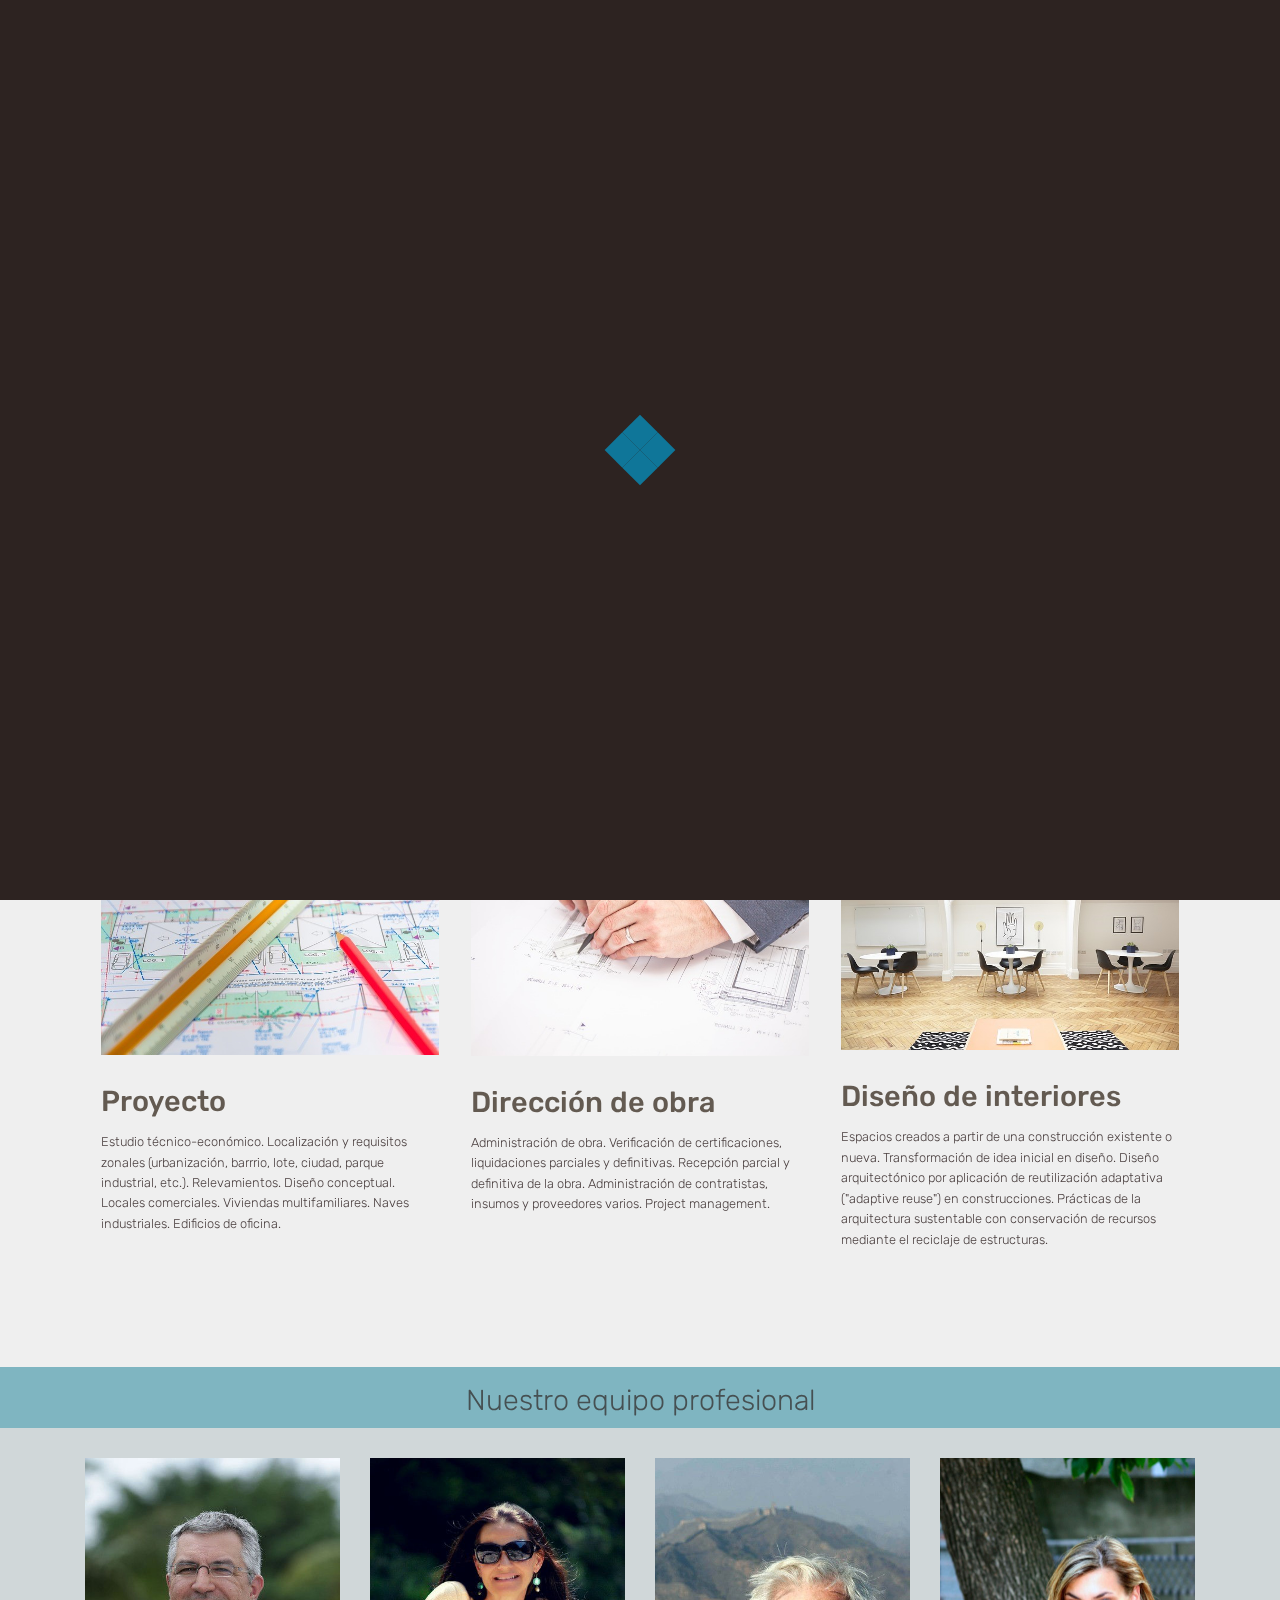
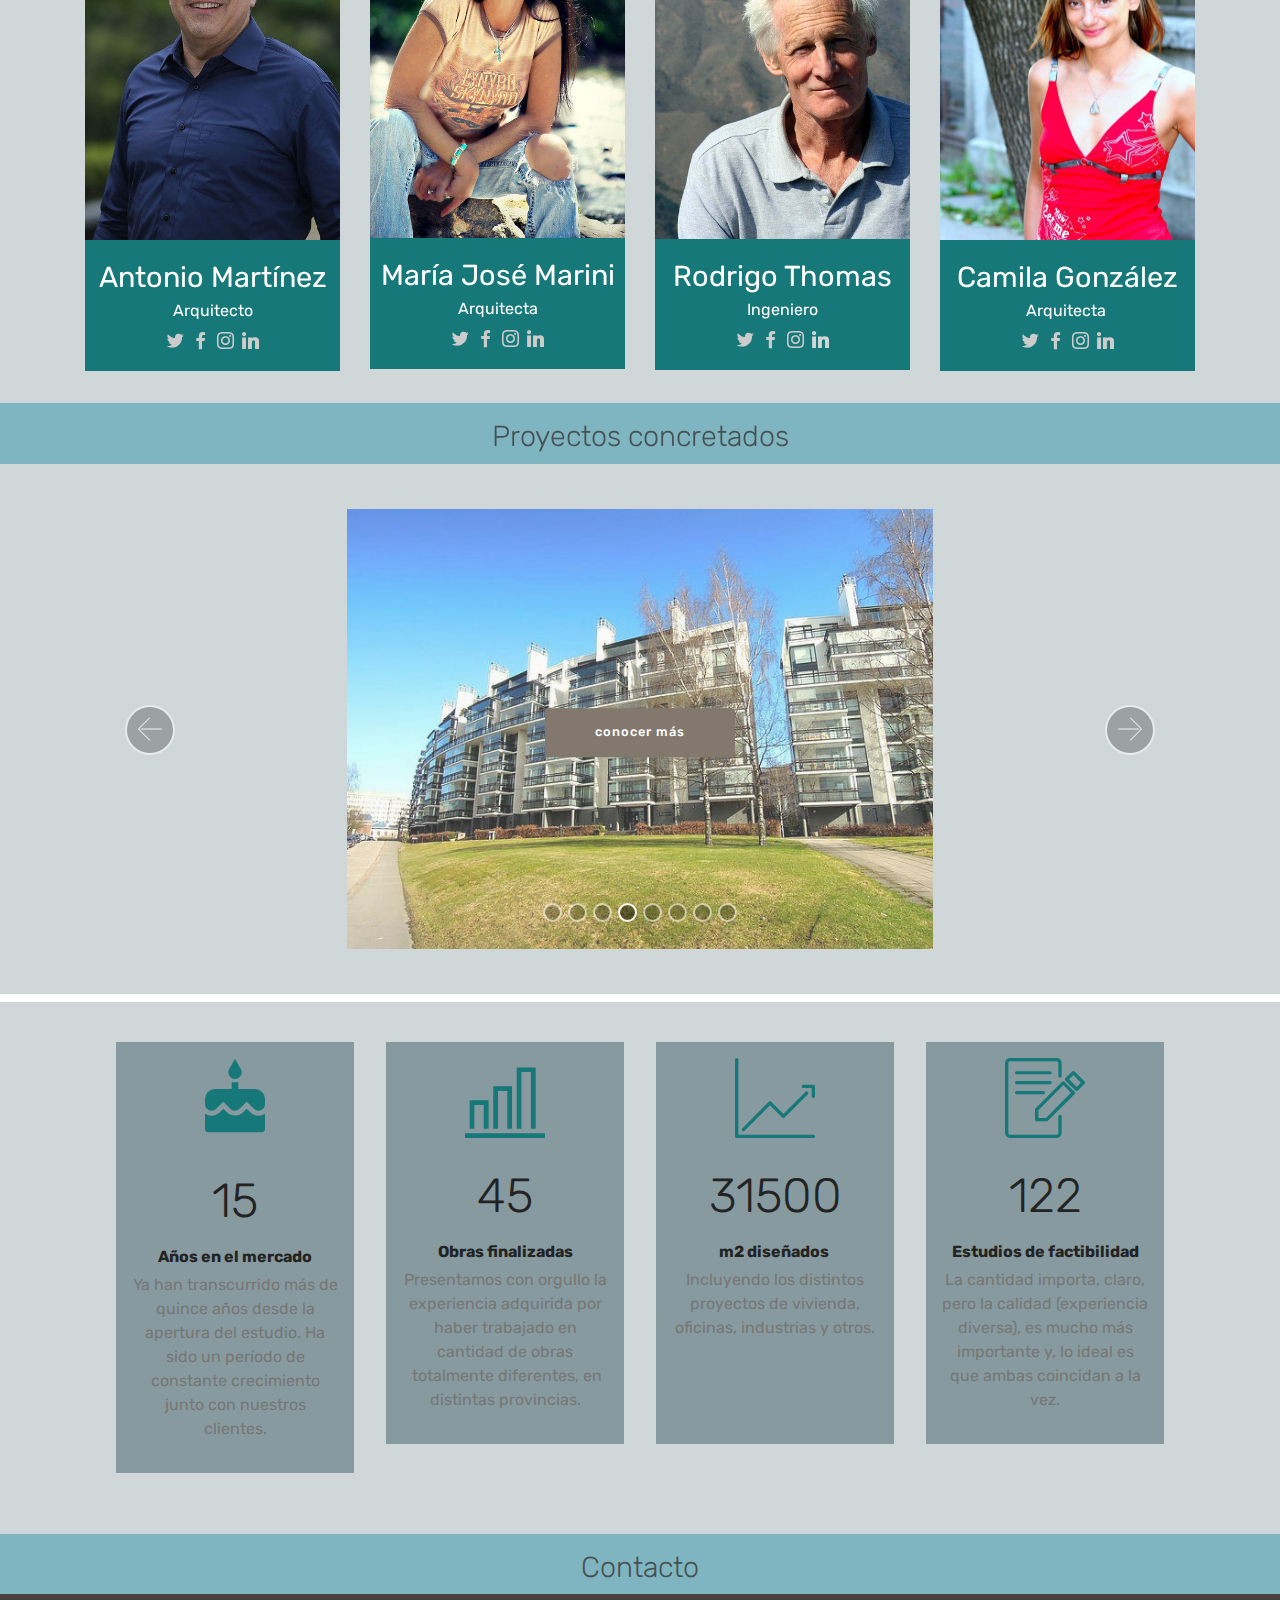
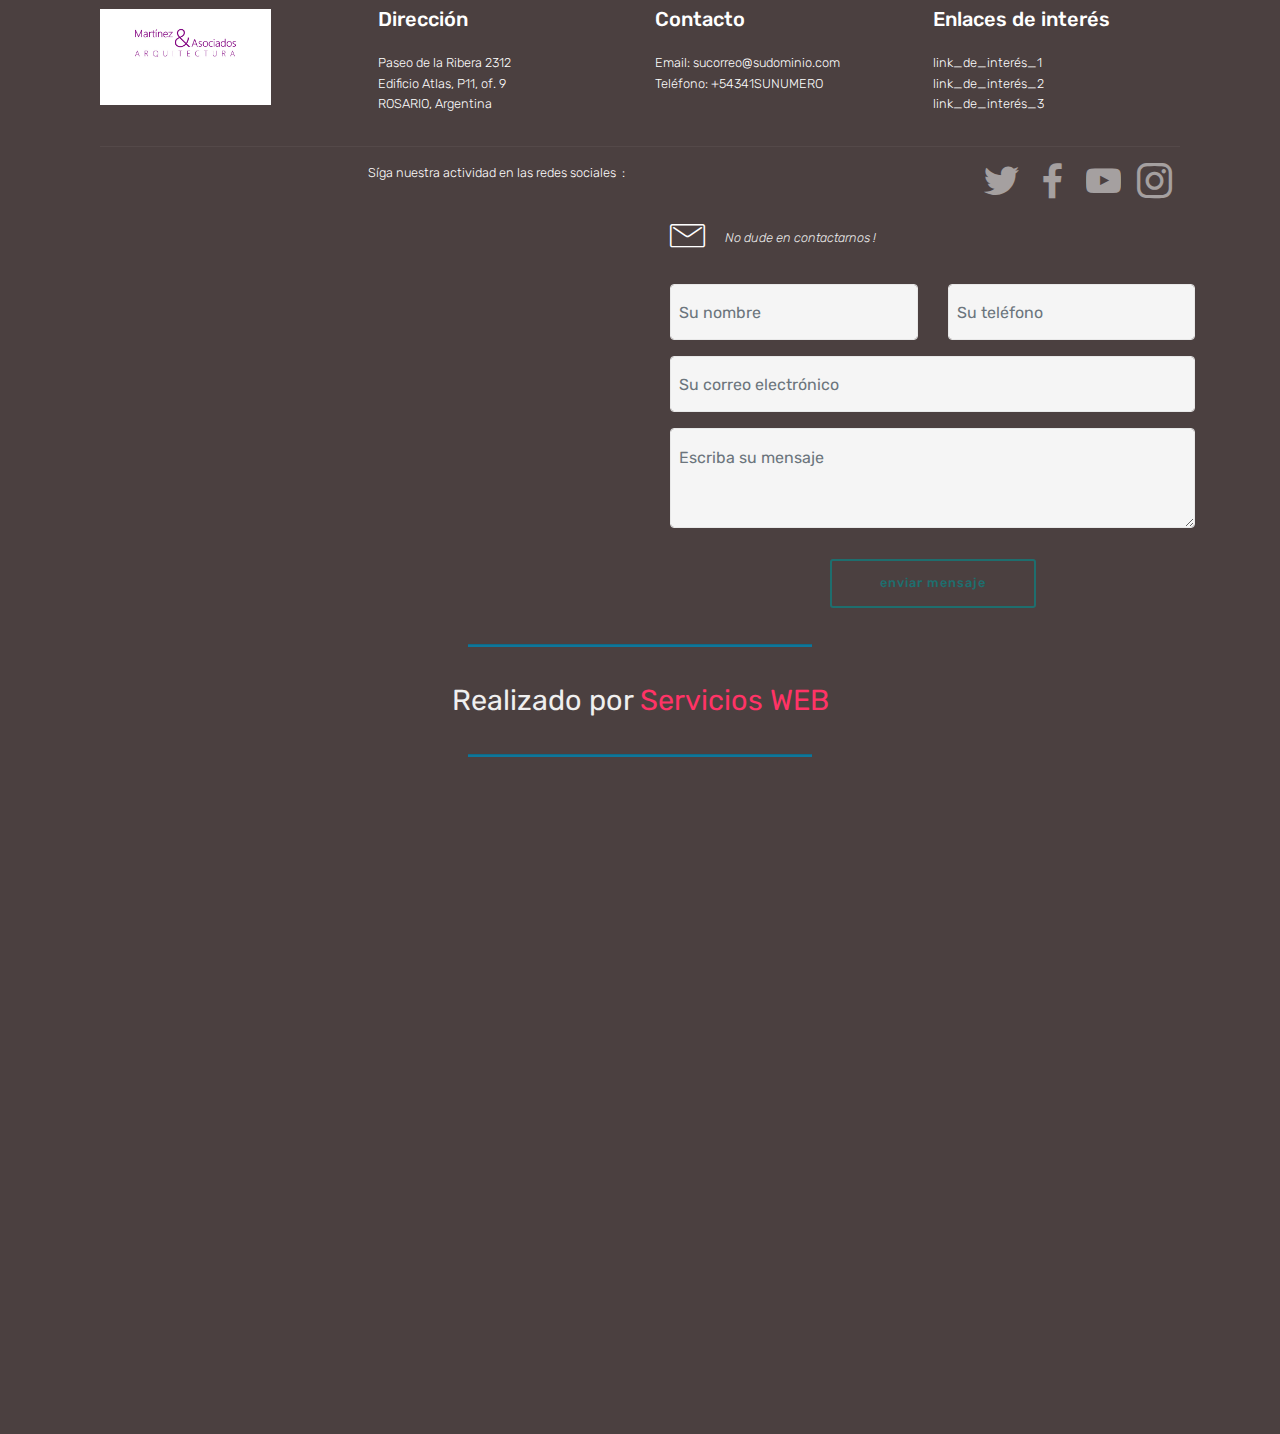
==== commit 7d3a73f6: "create github pages" ====
--- a/index.html
+++ b/index.html
@@ -1,10 +1,10 @@
 <!DOCTYPE html>
 <html  >
 <head>
-  <!-- Site made with Mobirise Website Builder v4.12.3, https://mobirise.com -->
+  <!-- Site made with Mobirise Website Builder v4.12.4, https://mobirise.com -->
   <meta charset="UTF-8">
   <meta http-equiv="X-UA-Compatible" content="IE=edge">
-  <meta name="generator" content="Mobirise v4.12.3, mobirise.com">
+  <meta name="generator" content="Mobirise v4.12.4, mobirise.com">
   <meta name="viewport" content="width=device-width, initial-scale=1, minimum-scale=1">
   <link rel="shortcut icon" href="assets/images/ma-128x167.png" type="image/x-icon">
   <meta name="description" content="#Arquitectura">
@@ -14,13 +14,15 @@
   <link rel="stylesheet" href="assets/material-design/css/material-icons.min.css">
   <link rel="stylesheet" href="assets/themify/css/themify-icons.css">
   <link rel="stylesheet" href="assets/web/assets/mobirise-icons/mobirise-icons.css">
+  <link rel="stylesheet" href="assets/facebook-plugin/style.css">
   <link rel="stylesheet" href="assets/bootstrap/css/bootstrap.min.css">
   <link rel="stylesheet" href="assets/bootstrap/css/bootstrap-grid.min.css">
   <link rel="stylesheet" href="assets/bootstrap/css/bootstrap-reboot.min.css">
-  <link rel="stylesheet" href="assets/tether/tether.min.css">
   <link rel="stylesheet" href="assets/dropdown/css/style.css">
   <link rel="stylesheet" href="assets/socicon/css/styles.css">
+  <link rel="stylesheet" href="assets/tether/tether.min.css">
   <link rel="stylesheet" href="assets/theme/css/style.css">
+  <link rel="stylesheet" href="assets/dentaura-preloader/dentaura-preloader.css">
   <link rel="preload" as="style" href="assets/mobirise/css/mbr-additional.css"><link rel="stylesheet" href="assets/mobirise/css/mbr-additional.css" type="text/css">
   
   
@@ -56,7 +58,23 @@
     </nav>
 </section>
 
-<section class="engine"><a href="https://mobirise.info/m">free site design templates</a></section><section class="features15 cid-rtSRTmKIVs mbr-parallax-background" id="features15-b">
+<section class="engine"><a href="https://mobirise.info/w">free html5 templates</a></section><section class="mbr-section cid-s64kKETfi3" once="Dentaura Preloader" id="preloader1-17">
+
+    
+    <!-- Dentaura Preloader --><div id="loading-preloader">
+            <div id="loading-center">
+                <div id="loading-center-absolute">
+                    <div class="object" id="object_one"></div>
+                    <div class="object" id="object_two"></div>
+                    <div class="object" id="object_three"></div>
+                    <div class="object" id="object_four"></div>
+                </div>
+            </div>
+        </div><!--End of Dentaura Preloader -->
+    
+</section>
+
+<section class="features15 cid-rtSRTmKIVs mbr-parallax-background" id="features15-b">
 
     
 
@@ -115,7 +133,7 @@
         </div>
 </div></section>
 
-<section class="mbr-section" id="witsec-modal-window-block-v" data-rv-view="2016">
+<section class="mbr-section" id="witsec-modal-window-block-v" data-rv-view="6">
 
 	<style>
 	/* Let's not animate the contents of modal windows */
@@ -413,7 +431,7 @@
     
     <div class="container content-slider">
         <div class="content-slider-wrap">
-            <div><div class="mbr-slider slide carousel" data-keyboard="false" data-ride="false" data-interval="3000" data-pause="true"><ol class="carousel-indicators"><li data-app-prevent-settings="" data-target="#slider2-x" data-slide-to="0"></li><li data-app-prevent-settings="" data-target="#slider2-x" data-slide-to="1"></li><li data-app-prevent-settings="" data-target="#slider2-x" data-slide-to="2"></li><li data-app-prevent-settings="" data-target="#slider2-x" class=" active" data-slide-to="3"></li><li data-app-prevent-settings="" data-target="#slider2-x" data-slide-to="4"></li><li data-app-prevent-settings="" data-target="#slider2-x" data-slide-to="5"></li><li data-app-prevent-settings="" data-target="#slider2-x" data-slide-to="6"></li><li data-app-prevent-settings="" data-target="#slider2-x" data-slide-to="7"></li></ol><div class="carousel-inner" role="listbox"><div class="carousel-item slider-fullscreen-image" data-bg-video-slide="false" style="background-image: url(assets/images/architecture-3376282-640-640x423.jpg);"><div class="container container-slide"><div class="image_wrapper"><div class="mbr-overlay" style="opacity: 0.3; background-color: rgb(255, 255, 255);"></div><img src="assets/images/architecture-3376282-640-640x423.jpg" alt="Estudio Martínez &amp; Asociados -Demo WEB" title="Proyecto M100-1"><div class="carousel-caption justify-content-center"><div class="col-10 align-center"><h2 class="mbr-fonts-style display-2"></h2><div class="mbr-section-btn" buttons="0"><a class="btn display-4 btn-info" href="assets/files/archivo de descarga_02.pdf" target="_blank">conocer más</a> </div></div></div></div></div></div><div class="carousel-item slider-fullscreen-image" data-bg-video-slide="false" style="background-image: url(assets/images/building-856444-640-640x426.jpg);"><div class="container container-slide"><div class="image_wrapper"><div class="mbr-overlay" style="opacity: 0.3; background-color: rgb(178, 204, 210);"></div><img src="assets/images/building-856444-640-640x426.jpg" alt="Estudio Martínez &amp; Asociados -Demo WEB" title="Proyecto M100-2"><div class="carousel-caption justify-content-center"><div class="col-10 align-center"><h2 class="mbr-fonts-style display-2"></h2><div class="mbr-section-btn" buttons="0"><a class="btn btn-primary display-4" href="assets/files/archivo de descarga_02.pdf" target="_blank">conocer más</a> </div></div></div></div></div></div><div class="carousel-item slider-fullscreen-image" data-bg-video-slide="false" style="background-image: url(assets/images/architecture-2743154-640-640x360.jpg);"><div class="container container-slide"><div class="image_wrapper"><div class="mbr-overlay" style="background-color: rgb(239, 239, 239);"></div><img src="assets/images/architecture-2743154-640-640x360.jpg" alt="Estudio Martínez &amp; Asociados -Demo WEB" title="Proyecto M100-3"><div class="carousel-caption justify-content-center"><div class="col-10 align-center"><h2 class="mbr-fonts-style display-2"></h2><div class="mbr-section-btn" buttons="0"><a class="btn btn-info display-4" href="assets/files/archivo de descarga_02.pdf" target="_blank">conocer más</a> </div></div></div></div></div></div><div class="carousel-item slider-fullscreen-image active" data-bg-video-slide="false" style="background-image: url(assets/images/helsinki-1342990-640-640x480.jpg);"><div class="container container-slide"><div class="image_wrapper"><div class="mbr-overlay" style="opacity: 0.2; background-color: rgb(239, 239, 239);"></div><img src="assets/images/helsinki-1342990-640-640x480.jpg" alt="Estudio Martínez &amp; Asociados -Demo WEB" title="Proyecto M100-4"><div class="carousel-caption justify-content-center"><div class="col-10 align-center"><h2 class="mbr-fonts-style display-2"></h2><div class="mbr-section-btn" buttons="0"><a class="btn display-4 btn-info" href="assets/files/archivo de descarga_02.pdf" target="_blank">conocer más</a> </div></div></div></div></div></div><div class="carousel-item slider-fullscreen-image" data-bg-video-slide="false" style="background-image: url(assets/images/interior-kitchen-2165756-640-640x423.jpg);"><div class="container container-slide"><div class="image_wrapper"><div class="mbr-overlay" style="background-color: rgb(239, 239, 239);"></div><img src="assets/images/interior-kitchen-2165756-640-640x423.jpg" alt="Estudio Martínez &amp; Asociados -Demo WEB" title="Proyecto M100-5"><div class="carousel-caption justify-content-center"><div class="col-10 align-center"><h2 class="mbr-fonts-style display-2"></h2><div class="mbr-section-btn" buttons="0"><a class="btn btn-info display-4" href="assets/files/archivo de descarga_02.pdf" target="_blank">conocer más</a> </div></div></div></div></div></div><div class="carousel-item slider-fullscreen-image" data-bg-video-slide="false" style="background-image: url(assets/images/interior-apartment-406901-640-640x426.jpg);"><div class="container container-slide"><div class="image_wrapper"><div class="mbr-overlay" style="background-color: rgb(239, 239, 239);"></div><img src="assets/images/interior-apartment-406901-640-640x426.jpg" alt="Estudio Martínez &amp; Asociados -Demo WEB" title="Proyecto M100-6"><div class="carousel-caption justify-content-center"><div class="col-10 align-center"><h2 class="mbr-fonts-style display-2"></h2><div class="mbr-section-btn" buttons="0"><a class="btn btn-info display-4" href="assets/files/archivo de descarga_02.pdf" target="_blank">conocer más</a> </div></div></div></div></div></div><div class="carousel-item slider-fullscreen-image" data-bg-video-slide="false" style="background-image: url(assets/images/interior-chairs-2181947-640-640x426.jpg);"><div class="container container-slide"><div class="image_wrapper"><div class="mbr-overlay" style="background-color: rgb(239, 239, 239);"></div><img src="assets/images/interior-chairs-2181947-640-640x426.jpg" alt="Estudio Martínez &amp; Asociados -Demo WEB" title="Proyecto M100-7"><div class="carousel-caption justify-content-center"><div class="col-10 align-center"><h2 class="mbr-fonts-style display-2"></h2><div class="mbr-section-btn" buttons="0"><a class="btn btn-info display-4" href="assets/files/archivo de descarga_02.pdf" target="_blank">conocer más</a> </div></div></div></div></div></div><div class="carousel-item slider-fullscreen-image" data-bg-video-slide="false" style="background-image: url(assets/images/artistic-conception-689793-640-640x430.jpg);"><div class="container container-slide"><div class="image_wrapper"><div class="mbr-overlay" style="opacity: 0.5; background-color: rgb(239, 239, 239);"></div><img src="assets/images/artistic-conception-689793-640-640x430.jpg" alt="Estudio Martínez &amp; Asociados -Demo WEB" title="Proyecto M100-8"><div class="carousel-caption justify-content-center"><div class="col-10 align-center"><h2 class="mbr-fonts-style display-2"></h2><div class="mbr-section-btn" buttons="0"><a class="btn btn-info display-4" href="assets/files/archivo de descarga_02.pdf" target="_blank">conocer más</a> </div></div></div></div></div></div></div><a data-app-prevent-settings="" class="carousel-control carousel-control-prev" role="button" data-slide="prev" href="#slider2-x"><span aria-hidden="true" class="mbri-left mbr-iconfont"></span><span class="sr-only">Previous</span></a><a data-app-prevent-settings="" class="carousel-control carousel-control-next" role="button" data-slide="next" href="#slider2-x"><span aria-hidden="true" class="mbri-right mbr-iconfont"></span><span class="sr-only">Next</span></a></div></div> 
+            <div><div class="mbr-slider slide carousel" data-keyboard="false" data-ride="carousel" data-interval="5000" data-pause="hover"><ol class="carousel-indicators"><li data-app-prevent-settings="" data-target="#slider2-x" data-slide-to="0"></li><li data-app-prevent-settings="" data-target="#slider2-x" data-slide-to="1"></li><li data-app-prevent-settings="" data-target="#slider2-x" data-slide-to="2"></li><li data-app-prevent-settings="" data-target="#slider2-x" class=" active" data-slide-to="3"></li><li data-app-prevent-settings="" data-target="#slider2-x" data-slide-to="4"></li><li data-app-prevent-settings="" data-target="#slider2-x" data-slide-to="5"></li><li data-app-prevent-settings="" data-target="#slider2-x" data-slide-to="6"></li><li data-app-prevent-settings="" data-target="#slider2-x" data-slide-to="7"></li></ol><div class="carousel-inner" role="listbox"><div class="carousel-item slider-fullscreen-image" data-bg-video-slide="false" style="background-image: url(assets/images/architecture-3376282-640-640x423.jpg);"><div class="container container-slide"><div class="image_wrapper"><div class="mbr-overlay" style="opacity: 0.3; background-color: rgb(255, 255, 255);"></div><img src="assets/images/architecture-3376282-640-640x423.jpg" alt="Estudio Martínez &amp; Asociados -Demo WEB" title="Proyecto M100-1"><div class="carousel-caption justify-content-center"><div class="col-10 align-center"><h2 class="mbr-fonts-style display-2"></h2><div class="mbr-section-btn" buttons="0"><a class="btn display-4 btn-info" href="assets/files/archivo de descarga_02.pdf" target="_blank">conocer más</a> </div></div></div></div></div></div><div class="carousel-item slider-fullscreen-image" data-bg-video-slide="false" style="background-image: url(assets/images/building-856444-640-640x426.jpg);"><div class="container container-slide"><div class="image_wrapper"><div class="mbr-overlay" style="opacity: 0.3; background-color: rgb(178, 204, 210);"></div><img src="assets/images/building-856444-640-640x426.jpg" alt="Estudio Martínez &amp; Asociados -Demo WEB" title="Proyecto M100-2"><div class="carousel-caption justify-content-center"><div class="col-10 align-center"><h2 class="mbr-fonts-style display-2"></h2><div class="mbr-section-btn" buttons="0"><a class="btn btn-primary display-4" href="assets/files/archivo de descarga_02.pdf" target="_blank">conocer más</a> </div></div></div></div></div></div><div class="carousel-item slider-fullscreen-image" data-bg-video-slide="false" style="background-image: url(assets/images/architecture-2743154-640-640x360.jpg);"><div class="container container-slide"><div class="image_wrapper"><div class="mbr-overlay" style="background-color: rgb(239, 239, 239);"></div><img src="assets/images/architecture-2743154-640-640x360.jpg" alt="Estudio Martínez &amp; Asociados -Demo WEB" title="Proyecto M100-3"><div class="carousel-caption justify-content-center"><div class="col-10 align-center"><h2 class="mbr-fonts-style display-2"></h2><div class="mbr-section-btn" buttons="0"><a class="btn btn-info display-4" href="assets/files/archivo de descarga_02.pdf" target="_blank">conocer más</a> </div></div></div></div></div></div><div class="carousel-item slider-fullscreen-image active" data-bg-video-slide="false" style="background-image: url(assets/images/helsinki-1342990-640-640x480.jpg);"><div class="container container-slide"><div class="image_wrapper"><div class="mbr-overlay" style="opacity: 0.2; background-color: rgb(239, 239, 239);"></div><img src="assets/images/helsinki-1342990-640-640x480.jpg" alt="Estudio Martínez &amp; Asociados -Demo WEB" title="Proyecto M100-4"><div class="carousel-caption justify-content-center"><div class="col-10 align-center"><h2 class="mbr-fonts-style display-2"></h2><div class="mbr-section-btn" buttons="0"><a class="btn display-4 btn-info" href="assets/files/archivo de descarga_02.pdf" target="_blank">conocer más</a> </div></div></div></div></div></div><div class="carousel-item slider-fullscreen-image" data-bg-video-slide="false" style="background-image: url(assets/images/interior-kitchen-2165756-640-640x423.jpg);"><div class="container container-slide"><div class="image_wrapper"><div class="mbr-overlay" style="background-color: rgb(239, 239, 239);"></div><img src="assets/images/interior-kitchen-2165756-640-640x423.jpg" alt="Estudio Martínez &amp; Asociados -Demo WEB" title="Proyecto M100-5"><div class="carousel-caption justify-content-center"><div class="col-10 align-center"><h2 class="mbr-fonts-style display-2"></h2><div class="mbr-section-btn" buttons="0"><a class="btn btn-info display-4" href="assets/files/archivo de descarga_02.pdf" target="_blank">conocer más</a> </div></div></div></div></div></div><div class="carousel-item slider-fullscreen-image" data-bg-video-slide="false" style="background-image: url(assets/images/interior-apartment-406901-640-640x426.jpg);"><div class="container container-slide"><div class="image_wrapper"><div class="mbr-overlay" style="background-color: rgb(239, 239, 239);"></div><img src="assets/images/interior-apartment-406901-640-640x426.jpg" alt="Estudio Martínez &amp; Asociados -Demo WEB" title="Proyecto M100-6"><div class="carousel-caption justify-content-center"><div class="col-10 align-center"><h2 class="mbr-fonts-style display-2"></h2><div class="mbr-section-btn" buttons="0"><a class="btn btn-info display-4" href="assets/files/archivo de descarga_02.pdf" target="_blank">conocer más</a> </div></div></div></div></div></div><div class="carousel-item slider-fullscreen-image" data-bg-video-slide="false" style="background-image: url(assets/images/interior-chairs-2181947-640-640x426.jpg);"><div class="container container-slide"><div class="image_wrapper"><div class="mbr-overlay" style="background-color: rgb(239, 239, 239);"></div><img src="assets/images/interior-chairs-2181947-640-640x426.jpg" alt="Estudio Martínez &amp; Asociados -Demo WEB" title="Proyecto M100-7"><div class="carousel-caption justify-content-center"><div class="col-10 align-center"><h2 class="mbr-fonts-style display-2"></h2><div class="mbr-section-btn" buttons="0"><a class="btn btn-info display-4" href="assets/files/archivo de descarga_02.pdf" target="_blank">conocer más</a> </div></div></div></div></div></div><div class="carousel-item slider-fullscreen-image" data-bg-video-slide="false" style="background-image: url(assets/images/artistic-conception-689793-640-640x430.jpg);"><div class="container container-slide"><div class="image_wrapper"><div class="mbr-overlay" style="opacity: 0.5; background-color: rgb(239, 239, 239);"></div><img src="assets/images/artistic-conception-689793-640-640x430.jpg" alt="Estudio Martínez &amp; Asociados -Demo WEB" title="Proyecto M100-8"><div class="carousel-caption justify-content-center"><div class="col-10 align-center"><h2 class="mbr-fonts-style display-2"></h2><div class="mbr-section-btn" buttons="0"><a class="btn btn-info display-4" href="assets/files/archivo de descarga_02.pdf" target="_blank">conocer más</a> </div></div></div></div></div></div></div><a data-app-prevent-settings="" class="carousel-control carousel-control-prev" role="button" data-slide="prev" href="#slider2-x"><span aria-hidden="true" class="mbri-left mbr-iconfont"></span><span class="sr-only">Previous</span></a><a data-app-prevent-settings="" class="carousel-control carousel-control-next" role="button" data-slide="next" href="#slider2-x"><span aria-hidden="true" class="mbri-right mbr-iconfont"></span><span class="sr-only">Next</span></a></div></div> 
         </div>
     </div>
 </section>
@@ -454,7 +472,7 @@
                             <span class="mbr-iconfont ti-bar-chart" style="color: rgb(22, 120, 120); fill: rgb(22, 120, 120);"></span>
                         </div>
                         <div class="card-text">
-                            <h3 class="count pt-3 pb-3 mbr-fonts-style display-2">85</h3>
+                            <h3 class="count pt-3 pb-3 mbr-fonts-style display-2">45</h3>
                             <h4 class="mbr-content-title mbr-bold mbr-fonts-style display-7">
                                 Obras finalizadas</h4>
                             <p class="mbr-content-text mbr-fonts-style display-7">Presentamos con orgullo la experiencia adquirida por haber trabajado en cantidad de obras &nbsp;totalmente diferentes, en distintas provincias.</p>
@@ -468,8 +486,7 @@
                             <span class="mbr-iconfont mbri-growing-chart" style="color: rgb(22, 120, 120); fill: rgb(22, 120, 120);"></span>
                         </div>
                         <div class="card-text">
-                            <h3 class="count pt-3 pb-3 mbr-fonts-style display-2">
-                                  31500</h3>
+                            <h3 class="count pt-3 pb-3 mbr-fonts-style display-2">31500</h3>
                             <h4 class="mbr-content-title mbr-bold mbr-fonts-style display-7">
                                 m2 diseñados&nbsp;</h4>
                             <p class="mbr-content-text mbr-fonts-style display-7">Incluyendo los distintos proyectos de vivienda, oficinas, industrias y otros.<br><br><br><br></p>
@@ -485,7 +502,7 @@
                         </div>
 
                         <div class="card-texts">
-                             <h3 class="count pt-3 pb-3 mbr-fonts-style display-2">172</h3>
+                             <h3 class="count pt-3 pb-3 mbr-fonts-style display-2">122</h3>
                             <h4 class="mbr-content-title mbr-bold mbr-fonts-style display-7">
                                 Estudios de factibilidad</h4>
                             <p class="mbr-content-text mbr-fonts-style display-7">La cantidad importa, claro, pero la calidad (experiencia diversa), es mucho más importante y, lo ideal es que ambas coincidan a la vez.<br></p>
@@ -609,7 +626,7 @@
                 </div>
                 <div data-form-type="formoid">
                     <!---Formbuilder Form--->
-                    <form action="https://mobirise.com/" method="POST" class="mbr-form form-with-styler" data-form-title="Mobirise Form"><input type="hidden" name="email" data-form-email="true" value="lByAAkUxwHMZInHDcA/XyLBBfGGvsEz+DEgHvSczvn4RX5SQyeXPogndL61ZiSIYbs1OCq5C/pEcuPx7PiiCpnrbzt6FFRvFf7zh3gZVOkgLJiWQB3hjBkCpERUuIwAH">
+                    <form action="https://mobirise.com/" method="POST" class="mbr-form form-with-styler" data-form-title="Mobirise Form"><input type="hidden" name="email" data-form-email="true" value="qhU/d9SZM7m7hBmdHf134sizRFjkHR9r9drFwovnodViODRZmXraTTRlOHCIsdpKUVE39OgXYhQTmYa32Wof3OmHEsG2LPUYdC7jk74r2VQ8kppM0+zMeTsTUHRuiMB8">
                         <div class="row">
                             <div hidden="hidden" data-form-alert="" class="alert alert-success col-12">Gracias por enviar su mensaje !</div>
                             <div hidden="hidden" data-form-alert-danger="" class="alert alert-danger col-12">
@@ -664,22 +681,26 @@
 
   <script src="assets/web/assets/jquery/jquery.min.js"></script>
   <script src="assets/popper/popper.min.js"></script>
+  <script src="https://connect.facebook.net/en_US/sdk.js#xfbml=1&version=v2.5"></script>
+  <script src="https://apis.google.com/js/plusone.js"></script>
+  <script src="assets/facebook-plugin/facebook-script.js"></script>
   <script src="assets/bootstrap/js/bootstrap.min.js"></script>
-  <script src="assets/tether/tether.min.js"></script>
+  <script src="assets/mbr-flip-card/mbr-flip-card.js"></script>
   <script src="assets/dropdown/js/nav-dropdown.js"></script>
   <script src="assets/dropdown/js/navbar-dropdown.js"></script>
   <script src="assets/touchswipe/jquery.touch-swipe.min.js"></script>
-  <script src="assets/mbr-flip-card/mbr-flip-card.js"></script>
+  <script src="assets/smoothscroll/smooth-scroll.js"></script>
   <script src="assets/parallax/jarallax.min.js"></script>
   <script src="assets/ytplayer/jquery.mb.ytplayer.min.js"></script>
   <script src="assets/vimeoplayer/jquery.mb.vimeo_player.js"></script>
+  <script src="assets/tether/tether.min.js"></script>
   <script src="assets/bootstrapcarouselswipe/bootstrap-carousel-swipe.js"></script>
   <script src="assets/viewportchecker/jquery.viewportchecker.js"></script>
-  <script src="assets/smoothscroll/smooth-scroll.js"></script>
   <script src="assets/witsec-mailform/witsec-mailform.js"></script>
   <script src="assets/theme/js/script.js"></script>
   <script src="assets/slidervideo/script.js"></script>
   <script src="assets/formoid/formoid.min.js"></script>
+  <script src="assets/dentaura-preloader/dentaura-preloader.js"></script>
   
   
  <div id="scrollToTop" class="scrollToTop mbr-arrow-up"><a style="text-align: center;"><i class="mbr-arrow-up-icon mbr-arrow-up-icon-cm cm-icon cm-icon-smallarrow-up"></i></a></div>
--- a/assets/facebook-plugin/style.css
+++ b/assets/facebook-plugin/style.css
@@ -0,0 +1,63 @@
+.mbr-section.mbr-section__comments{
+    position: relative;
+}
+.mbr-section__comments{
+    background-size: cover;
+}
+.addons-container {
+  position: relative;
+  margin-left: auto;
+  margin-right: auto;
+  padding-right: 15px;
+  padding-left: 15px; }
+  @media (min-width: 576px) {
+    .addons-container {
+      padding-right: 15px;
+      padding-left: 15px; } }
+  @media (min-width: 768px) {
+    .addons-container {
+      padding-right: 15px;
+      padding-left: 15px; } }
+  @media (min-width: 992px) {
+    .addons-container {
+      padding-right: 15px;
+      padding-left: 15px; } }
+  @media (min-width: 1200px) {
+    .addons-container {
+      padding-right: 15px;
+      padding-left: 15px; } }
+  @media (min-width: 576px) {
+    .addons-container {
+      width: 540px;
+      max-width: 100%; } }
+  @media (min-width: 768px) {
+    .addons-container {
+      width: 720px;
+      max-width: 100%; } }
+  @media (min-width: 992px) {
+    .addons-container {
+      width: 960px;
+      max-width: 100%; } }
+  @media (min-width: 1200px) {
+    .addons-container {
+      width: 1140px;
+      max-width: 100%; } }
+
+.addons-container-inner{
+    position: relative;
+    width: 100%;
+    min-height: 1px;
+    padding-right: 15px;
+    padding-left: 15px;
+}
+@media (min-width: 567px) {
+    .addons-container-inner{
+        -ms-flex: 0 0 66.666667%;
+        flex: 0 0 66.666667%;
+        max-width: 66.666667%;
+    }
+}
+.addons-row{
+    display: flex;
+    justify-content:center;
+}--- a/assets/theme/css/style.css
+++ b/assets/theme/css/style.css
@@ -1,10 +1,17 @@
-@charset "UTF-8";
 /*!
  * Mobirise v4 theme (https://mobirise.com/)
  * Copyright 2017 Mobirise
  */
 section {
   background-color: #eeeeee;
+}
+
+.form-control:focus {
+  box-shadow: none;
+}
+
+:focus {
+  outline: none;
 }
 
 body {
@@ -64,6 +71,7 @@
   font-weight: 400;
   cursor: pointer;
 }
+
 a, a:hover {
   text-decoration: none;
 }
@@ -128,7 +136,7 @@
   transition-property: background-color, color;
 }
 
-textarea[type=hidden] {
+textarea[type='hidden'] {
   display: none;
 }
 
@@ -141,6 +149,7 @@
   background-repeat: no-repeat;
   background-size: cover;
 }
+
 section .mbr-background-video,
 section .mbr-background-video-preview {
   position: absolute;
@@ -190,13 +199,14 @@
 
 @media (max-width: 767px) {
   .align-left,
-.align-center,
-.align-right,
-.mbr-section-btn,
-.mbr-section-title {
+  .align-center,
+  .align-right,
+  .mbr-section-btn,
+  .mbr-section-title {
     text-align: center;
   }
 }
+
 /*! Font-weight  */
 .mbr-light {
   font-weight: 300;
@@ -216,73 +226,47 @@
 
 /*! Media  */
 .media-size-item {
-  -webkit-flex: 1 1 auto;
   -moz-flex: 1 1 auto;
-  -ms-flex: 1 1 auto;
   -o-flex: 1 1 auto;
   flex: 1 1 auto;
 }
 
 .media-content {
-  -webkit-flex-basis: 100%;
   flex-basis: 100%;
 }
 
 .media-container-row {
-  display: -ms-flexbox;
-  display: -webkit-flex;
   display: flex;
-  -webkit-flex-direction: row;
-  -ms-flex-direction: row;
   flex-direction: row;
-  -webkit-flex-wrap: wrap;
-  -ms-flex-wrap: wrap;
   flex-wrap: wrap;
-  -webkit-justify-content: center;
-  -ms-flex-pack: center;
   justify-content: center;
-  -webkit-align-content: center;
-  -ms-flex-line-pack: center;
   align-content: center;
-  -webkit-align-items: start;
-  -ms-flex-align: start;
   align-items: start;
 }
+
 .media-container-row .media-size-item {
   width: 400px;
 }
 
 .media-container-column {
-  display: -ms-flexbox;
-  display: -webkit-flex;
   display: flex;
-  -webkit-flex-direction: column;
-  -ms-flex-direction: column;
   flex-direction: column;
-  -webkit-flex-wrap: wrap;
-  -ms-flex-wrap: wrap;
   flex-wrap: wrap;
-  -webkit-justify-content: center;
-  -ms-flex-pack: center;
   justify-content: center;
-  -webkit-align-content: center;
-  -ms-flex-line-pack: center;
   align-content: center;
-  -webkit-align-items: stretch;
-  -ms-flex-align: stretch;
   align-items: stretch;
 }
+
 .media-container-column > * {
   width: 100%;
 }
 
 @media (min-width: 992px) {
   .media-container-row {
-    -webkit-flex-wrap: nowrap;
-    -ms-flex-wrap: nowrap;
     flex-wrap: nowrap;
   }
 }
+
 figure {
   overflow: hidden;
 }
@@ -318,9 +302,7 @@
 }
 
 .mbr-figure {
-  -ms-flex-item-align: center;
   -ms-grid-row-align: center;
-  -webkit-align-self: center;
   align-self: center;
 }
 
@@ -337,26 +319,23 @@
   .media-size-item {
     width: auto !important;
   }
-
   .media {
     width: auto;
   }
-
   .mbr-figure {
     width: 100% !important;
   }
 }
+
 /*! Buttons */
 .btn {
   font-weight: 500;
   border-width: 2px;
   font-style: normal;
   letter-spacing: 1px;
-  margin: 0.4rem 0.8rem;
+  margin: .4rem .8rem;
   white-space: normal;
-  -webkit-transition: all 0.3s ease-in-out;
-  -moz-transition: all 0.3s ease-in-out;
-  transition: all 0.3s ease-in-out;
+  transition: all .3s ease-in-out;
   display: inline-flex;
   align-items: center;
   justify-content: center;
@@ -369,27 +348,21 @@
 .btn-sm {
   font-weight: 500;
   letter-spacing: 1px;
-  -webkit-transition: all 0.3s ease-in-out;
-  -moz-transition: all 0.3s ease-in-out;
-  transition: all 0.3s ease-in-out;
+  transition: all .3s ease-in-out;
 }
 
 .btn-md {
   font-weight: 500;
   letter-spacing: 1px;
-  margin: 0.4rem 0.8rem !important;
-  -webkit-transition: all 0.3s ease-in-out;
-  -moz-transition: all 0.3s ease-in-out;
-  transition: all 0.3s ease-in-out;
+  margin: .4rem .8rem !important;
+  transition: all .3s ease-in-out;
 }
 
 .btn-lg {
   font-weight: 500;
   letter-spacing: 1px;
-  margin: 0.4rem 0.8rem !important;
-  -webkit-transition: all 0.3s ease-in-out;
-  -moz-transition: all 0.3s ease-in-out;
-  transition: all 0.3s ease-in-out;
+  margin: .4rem .8rem !important;
+  transition: all .3s ease-in-out;
 }
 
 .mbr-section-btn {
@@ -406,6 +379,7 @@
 .btn-form {
   border-radius: 0;
 }
+
 .btn-form:hover {
   cursor: pointer;
 }
@@ -434,7 +408,7 @@
   font-weight: 700;
 }
 
-[type=submit] {
+[type='submit'] {
   -webkit-appearance: none;
 }
 
@@ -445,7 +419,6 @@
 
 .mbr-fullscreen {
   display: flex;
-  display: -webkit-flex;
   display: -moz-flex;
   display: -ms-flex;
   display: -o-flex;
@@ -461,6 +434,7 @@
   height: 25rem;
   position: relative;
 }
+
 .map iframe {
   width: 100%;
   height: 100%;
@@ -470,7 +444,7 @@
   background-color: #000;
   bottom: 0;
   left: 0;
-  opacity: 0.5;
+  opacity: .5;
   position: absolute;
   right: 0;
   top: 0;
@@ -493,11 +467,13 @@
   color: #565656;
   line-height: 1.43;
   min-height: 3.5em;
-  padding: 1.07em 0.5em;
-}
+  padding: 1.07em .5em;
+}
+
 .form-control, .form-control:focus {
   border: 1px solid #e8e8e8;
 }
+
 .form-active .form-control:invalid {
   border-color: red;
 }
@@ -505,7 +481,7 @@
 .form-control-label {
   position: relative;
   cursor: pointer;
-  margin-bottom: 0.357em;
+  margin-bottom: .357em;
   padding: 0;
 }
 
@@ -513,12 +489,13 @@
   color: #ffffff;
   border-radius: 0;
   border: 0;
-  font-size: 0.875rem;
+  font-size: .875rem;
   line-height: 1.5;
   margin-bottom: 1.875rem;
   padding: 1.25rem;
   position: relative;
 }
+
 .alert.alert-form::after {
   background-color: inherit;
   bottom: -7px;
@@ -542,7 +519,7 @@
 
 /*! Scroll to top arrow */
 #scrollToTop a i:before {
-  content: "";
+  content: '';
   position: absolute;
   height: 40%;
   top: 25%;
@@ -550,8 +527,9 @@
   width: 2px;
   left: calc(50% - 1px);
 }
+
 #scrollToTop a i:after {
-  content: "";
+  content: '';
   position: absolute;
   display: block;
   border-top: 2px solid #fff;
@@ -590,9 +568,11 @@
   cursor: pointer;
   text-align: center;
 }
+
 .mbr-arrow-up a:hover {
   background-color: rgba(0, 0, 0, 0.4);
 }
+
 .mbr-arrow-up a i {
   line-height: 60px;
 }
@@ -603,7 +583,7 @@
 }
 
 .mbr-arrow-up-icon::before {
-  content: "›";
+  content: '\203a';
   display: inline-block;
   font-family: serif;
   font-size: 32px;
@@ -629,6 +609,7 @@
   -webkit-transform: translateX(-50%);
   transform: translateX(-50%);
 }
+
 .mbr-arrow > a {
   display: inline-block;
   text-decoration: none;
@@ -636,6 +617,7 @@
   -webkit-animation: arrowdown 1.7s ease-in-out infinite;
   animation: arrowdown 1.7s ease-in-out infinite;
 }
+
 .mbr-arrow > a > i {
   position: absolute;
   top: -2px;
@@ -657,6 +639,7 @@
     -webkit-transform: translateY(0px);
   }
 }
+
 @-webkit-keyframes arrowdown {
   0% {
     transform: translateY(0px);
@@ -671,6 +654,7 @@
     -webkit-transform: translateY(0px);
   }
 }
+
 @media (max-width: 500px) {
   .mbr-arrow-up {
     left: 50%;
@@ -679,27 +663,34 @@
     -webkit-transform: translateX(-50%) rotate(180deg);
   }
 }
+
 /*Gradients animation*/
 @keyframes gradient-animation {
   from {
     background-position: 0% 100%;
-    animation-timing-function: ease-in-out;
+    -webkit-animation-timing-function: ease-in-out;
+            animation-timing-function: ease-in-out;
   }
   to {
     background-position: 100% 0%;
-    animation-timing-function: ease-in-out;
-  }
-}
+    -webkit-animation-timing-function: ease-in-out;
+            animation-timing-function: ease-in-out;
+  }
+}
+
 @-webkit-keyframes gradient-animation {
   from {
     background-position: 0% 100%;
-    animation-timing-function: ease-in-out;
+    -webkit-animation-timing-function: ease-in-out;
+            animation-timing-function: ease-in-out;
   }
   to {
     background-position: 100% 0%;
-    animation-timing-function: ease-in-out;
-  }
-}
+    -webkit-animation-timing-function: ease-in-out;
+            animation-timing-function: ease-in-out;
+  }
+}
+
 .bg-gradient {
   background-size: 200% 200%;
   animation: gradient-animation 5s infinite alternate;
@@ -709,23 +700,26 @@
 .menu .navbar-brand {
   display: -webkit-flex;
 }
+
 .menu .navbar-brand span {
   display: flex;
   display: -webkit-flex;
 }
+
 .menu .navbar-brand .navbar-caption-wrap {
   display: -webkit-flex;
 }
+
 .menu .navbar-brand .navbar-logo img {
   display: -webkit-flex;
 }
+
 @media (min-width: 768px) and (max-width: 1023px) {
   .menu .navbar-toggleable-sm .navbar-nav {
-    display: -webkit-box;
-    display: -webkit-flex;
     display: -ms-flexbox;
   }
 }
+
 @media (max-width: 1023px) {
   .menu .navbar-collapse {
     max-height: 93.5vh;
@@ -734,6 +728,7 @@
     overflow: auto;
   }
 }
+
 @media (min-width: 1024px) {
   .menu .navbar-nav.nav-dropdown {
     display: -webkit-flex;
@@ -748,6 +743,7 @@
     overflow: auto;
   }
 }
+
 @media (max-width: 767px) {
   .menu .navbar-collapse {
     max-height: 80vh;
@@ -768,6 +764,7 @@
     display: none;
   }
 }
+
 .navbar {
   display: -webkit-flex;
   -webkit-flex-wrap: wrap;
@@ -802,7 +799,6 @@
 
 .form-inline {
   display: -webkit-flex;
-  -webkit-flex-flow: row wrap;
   -webkit-align-items: center;
 }
 
@@ -845,14 +841,15 @@
 }
 
 .jq-selectbox__trigger-arrow {
-  transform: translateY(-50%);
+  -webkit-transform: translateY(-50%);
+          transform: translateY(-50%);
 }
 
 .jq-selectbox li {
   padding: 1.07em 0.5em;
 }
 
-input[type=range] {
+input[type='range'] {
   padding-left: 0 !important;
   padding-right: 0 !important;
 }
@@ -865,6 +862,7 @@
 .modal-dialog .carousel-inner {
   height: calc(100vh - 1.75rem);
 }
+
 @media (max-width: 575px) {
   .modal-dialog .carousel-inner {
     height: calc(100vh - 1rem);
@@ -880,15 +878,12 @@
 }
 
 .navbar-toggler {
-  -webkit-align-self: flex-start;
-  -ms-flex-item-align: start;
   align-self: flex-start;
   padding: 0.25rem 0.75rem;
   font-size: 1.25rem;
   line-height: 1;
   background: transparent;
   border: 1px solid transparent;
-  -webkit-border-radius: 0.25rem;
   border-radius: 0.25rem;
 }
 
@@ -902,10 +897,8 @@
   width: 1.5em;
   height: 1.5em;
   vertical-align: middle;
-  content: "";
+  content: '';
   background: no-repeat center center;
-  -webkit-background-size: 100% 100%;
-  -o-background-size: 100% 100%;
   background-size: 100% 100%;
 }
 
@@ -924,274 +917,156 @@
     position: static;
     float: none;
   }
-
   .navbar-toggleable > .container {
     padding-right: 0;
     padding-left: 0;
   }
 }
+
 @media (min-width: 576px) {
   .navbar-toggleable {
-    -webkit-box-orient: horizontal;
-    -webkit-box-direction: normal;
-    -webkit-flex-direction: row;
-    -ms-flex-direction: row;
     flex-direction: row;
-    -webkit-flex-wrap: nowrap;
-    -ms-flex-wrap: nowrap;
     flex-wrap: nowrap;
-    -webkit-box-align: center;
-    -webkit-align-items: center;
-    -ms-flex-align: center;
     align-items: center;
   }
-
   .navbar-toggleable .navbar-nav {
-    -webkit-box-orient: horizontal;
-    -webkit-box-direction: normal;
-    -webkit-flex-direction: row;
-    -ms-flex-direction: row;
     flex-direction: row;
   }
-
   .navbar-toggleable .navbar-nav .nav-link {
     padding-right: 0.5rem;
     padding-left: 0.5rem;
   }
-
   .navbar-toggleable > .container {
-    display: -webkit-box;
-    display: -webkit-flex;
-    display: -ms-flexbox;
     display: flex;
-    -webkit-flex-wrap: nowrap;
-    -ms-flex-wrap: nowrap;
     flex-wrap: nowrap;
-    -webkit-box-align: center;
-    -webkit-align-items: center;
-    -ms-flex-align: center;
     align-items: center;
   }
-
   .navbar-toggleable .navbar-collapse {
-    display: -webkit-box !important;
-    display: -webkit-flex !important;
-    display: -ms-flexbox !important;
     display: flex !important;
     width: 100%;
   }
-
   .navbar-toggleable .navbar-toggler {
     display: none;
   }
 }
+
 @media (max-width: 767px) {
   .navbar-toggleable-sm .navbar-nav .dropdown-menu {
     position: static;
     float: none;
   }
-
   .navbar-toggleable-sm > .container {
     padding-right: 0;
     padding-left: 0;
   }
 }
+
 @media (min-width: 768px) {
   .navbar-toggleable-sm {
-    -webkit-box-orient: horizontal;
-    -webkit-box-direction: normal;
-    -webkit-flex-direction: row;
-    -ms-flex-direction: row;
     flex-direction: row;
-    -webkit-flex-wrap: nowrap;
-    -ms-flex-wrap: nowrap;
     flex-wrap: nowrap;
-    -webkit-box-align: center;
-    -webkit-align-items: center;
-    -ms-flex-align: center;
     align-items: center;
   }
-
   .navbar-toggleable-sm .navbar-nav {
-    -webkit-box-orient: horizontal;
-    -webkit-box-direction: normal;
-    -webkit-flex-direction: row;
-    -ms-flex-direction: row;
     flex-direction: row;
   }
-
   .navbar-toggleable-sm .navbar-nav .nav-link {
     padding-right: 0.5rem;
     padding-left: 0.5rem;
   }
-
   .navbar-toggleable-sm > .container {
-    display: -webkit-box;
-    display: -webkit-flex;
-    display: -ms-flexbox;
     display: flex;
-    -webkit-flex-wrap: nowrap;
-    -ms-flex-wrap: nowrap;
     flex-wrap: nowrap;
-    -webkit-box-align: center;
-    -webkit-align-items: center;
-    -ms-flex-align: center;
     align-items: center;
   }
-
   .navbar-toggleable-sm .navbar-collapse {
     display: none;
     width: 100%;
   }
-
   .navbar-toggleable-sm .navbar-toggler {
     display: none;
   }
 }
+
 @media (max-width: 1023px) {
   .navbar-toggleable-md .navbar-nav .dropdown-menu {
     position: static;
     float: none;
   }
-
   .navbar-toggleable-md > .container {
     padding-right: 0;
     padding-left: 0;
   }
 }
+
 @media (min-width: 1024px) {
   .navbar-toggleable-md {
-    -webkit-box-orient: horizontal;
-    -webkit-box-direction: normal;
-    -webkit-flex-direction: row;
-    -ms-flex-direction: row;
     flex-direction: row;
-    -webkit-flex-wrap: nowrap;
-    -ms-flex-wrap: nowrap;
     flex-wrap: nowrap;
-    -webkit-box-align: center;
-    -webkit-align-items: center;
-    -ms-flex-align: center;
     align-items: center;
   }
-
   .navbar-toggleable-md .navbar-nav {
-    -webkit-box-orient: horizontal;
-    -webkit-box-direction: normal;
-    -webkit-flex-direction: row;
-    -ms-flex-direction: row;
     flex-direction: row;
   }
-
   .navbar-toggleable-md .navbar-nav .nav-link {
     padding-right: 0.5rem;
     padding-left: 0.5rem;
   }
-
   .navbar-toggleable-md > .container {
-    display: -webkit-box;
-    display: -webkit-flex;
-    display: -ms-flexbox;
     display: flex;
-    -webkit-flex-wrap: nowrap;
-    -ms-flex-wrap: nowrap;
     flex-wrap: nowrap;
-    -webkit-box-align: center;
-    -webkit-align-items: center;
-    -ms-flex-align: center;
     align-items: center;
   }
-
   .navbar-toggleable-md .navbar-collapse {
-    display: -webkit-box !important;
-    display: -webkit-flex !important;
-    display: -ms-flexbox !important;
     display: flex !important;
     width: 100%;
   }
-
   .navbar-toggleable-md .navbar-toggler {
     display: none;
   }
 }
+
 @media (max-width: 1199px) {
   .navbar-toggleable-lg .navbar-nav .dropdown-menu {
     position: static;
     float: none;
   }
-
   .navbar-toggleable-lg > .container {
     padding-right: 0;
     padding-left: 0;
   }
 }
+
 @media (min-width: 1200px) {
   .navbar-toggleable-lg {
-    -webkit-box-orient: horizontal;
-    -webkit-box-direction: normal;
-    -webkit-flex-direction: row;
-    -ms-flex-direction: row;
     flex-direction: row;
-    -webkit-flex-wrap: nowrap;
-    -ms-flex-wrap: nowrap;
     flex-wrap: nowrap;
-    -webkit-box-align: center;
-    -webkit-align-items: center;
-    -ms-flex-align: center;
     align-items: center;
   }
-
   .navbar-toggleable-lg .navbar-nav {
-    -webkit-box-orient: horizontal;
-    -webkit-box-direction: normal;
-    -webkit-flex-direction: row;
-    -ms-flex-direction: row;
     flex-direction: row;
   }
-
   .navbar-toggleable-lg .navbar-nav .nav-link {
     padding-right: 0.5rem;
     padding-left: 0.5rem;
   }
-
   .navbar-toggleable-lg > .container {
-    display: -webkit-box;
-    display: -webkit-flex;
-    display: -ms-flexbox;
     display: flex;
-    -webkit-flex-wrap: nowrap;
-    -ms-flex-wrap: nowrap;
     flex-wrap: nowrap;
-    -webkit-box-align: center;
-    -webkit-align-items: center;
-    -ms-flex-align: center;
     align-items: center;
   }
-
   .navbar-toggleable-lg .navbar-collapse {
-    display: -webkit-box !important;
-    display: -webkit-flex !important;
-    display: -ms-flexbox !important;
     display: flex !important;
     width: 100%;
   }
-
   .navbar-toggleable-lg .navbar-toggler {
     display: none;
   }
 }
+
 .navbar-toggleable-xl {
-  -webkit-box-orient: horizontal;
-  -webkit-box-direction: normal;
-  -webkit-flex-direction: row;
-  -ms-flex-direction: row;
   flex-direction: row;
-  -webkit-flex-wrap: nowrap;
-  -ms-flex-wrap: nowrap;
   flex-wrap: nowrap;
-  -webkit-box-align: center;
-  -webkit-align-items: center;
-  -ms-flex-align: center;
   align-items: center;
 }
 
@@ -1206,10 +1081,6 @@
 }
 
 .navbar-toggleable-xl .navbar-nav {
-  -webkit-box-orient: horizontal;
-  -webkit-box-direction: normal;
-  -webkit-flex-direction: row;
-  -ms-flex-direction: row;
   flex-direction: row;
 }
 
@@ -1219,23 +1090,12 @@
 }
 
 .navbar-toggleable-xl > .container {
-  display: -webkit-box;
-  display: -webkit-flex;
-  display: -ms-flexbox;
   display: flex;
-  -webkit-flex-wrap: nowrap;
-  -ms-flex-wrap: nowrap;
   flex-wrap: nowrap;
-  -webkit-box-align: center;
-  -webkit-align-items: center;
-  -ms-flex-align: center;
   align-items: center;
 }
 
 .navbar-toggleable-xl .navbar-collapse {
-  display: -webkit-box !important;
-  display: -webkit-flex !important;
-  display: -ms-flexbox !important;
   display: flex !important;
   width: 100%;
 }
@@ -1250,15 +1110,11 @@
 
 .menu .navbar.collapsed:not(.beta-menu) {
   flex-direction: column;
-  -webkit-flex-direction: column;
 }
 
 .carousel-item.active,
 .carousel-item-next,
 .carousel-item-prev {
-  display: -webkit-box;
-  display: -webkit-flex;
-  display: -ms-flexbox;
   display: flex;
 }
 
@@ -1275,7 +1131,8 @@
 
 .dropup .dropdown-toggle::after {
   display: none;
-}.engine {
+}
+.engine {
 	position: absolute;
 	text-indent: -2400px;
 	text-align: center;
--- a/assets/dentaura-preloader/dentaura-preloader.css
+++ b/assets/dentaura-preloader/dentaura-preloader.css
@@ -0,0 +1,9 @@
+#loading-preloader {
+  height: 100%;
+  width: 100%;
+  position: fixed;
+  margin-top: 0px;
+  top: 0px;
+  left: 0;
+  z-index: 9999;
+}--- a/assets/mobirise/css/mbr-additional.css
+++ b/assets/mobirise/css/mbr-additional.css
@@ -1015,6 +1015,131 @@
 .cid-rtL2Lc81er .nav-link:hover,
 .cid-rtL2Lc81er .dropdown-item:hover {
   color: #c1c1c1 !important;
+}
+.cid-s64kKETfi3 #loading-center {
+  width: 100%;
+  height: 100vh;
+  position: relative;
+  background-color: #2d2321;
+}
+.cid-s64kKETfi3 #loading-center-absolute {
+  position: absolute;
+  left: 50%;
+  top: 50%;
+  height: 50px;
+  width: 50px;
+  margin-top: -25px;
+  margin-left: -25px;
+  -ms-transform: rotate(45deg);
+  -webkit-transform: rotate(45deg);
+  transform: rotate(45deg);
+  -webkit-animation: loading-center-absolute 1.5s infinite;
+  animation: loading-center-absolute 1.5s infinite;
+}
+.cid-s64kKETfi3 .object {
+  width: 25px;
+  height: 25px;
+  background-color: #0f7699;
+  float: left;
+}
+.cid-s64kKETfi3 #object_one {
+  -webkit-animation: object_one 1.5s infinite;
+  animation: object_one 1.5s infinite;
+}
+.cid-s64kKETfi3 #object_two {
+  -webkit-animation: object_two 1.5s infinite;
+  animation: object_two 1.5s infinite;
+}
+.cid-s64kKETfi3 #object_three {
+  -webkit-animation: object_three 1.5s infinite;
+  animation: object_three 1.5s infinite;
+}
+.cid-s64kKETfi3 #object_four {
+  -webkit-animation: object_four 1.5s infinite;
+  animation: object_four 1.5s infinite;
+}
+@-webkit-keyframes loading-center-absolute {
+  100% {
+    -webkit-transform: rotate(-45deg);
+  }
+}
+@keyframes loading-center-absolute {
+  100% {
+    transform: rotate(-45deg);
+    -webkit-transform: rotate(-45deg);
+  }
+}
+@-webkit-keyframes object_one {
+  25% {
+    -webkit-transform: translate(0, -50px) rotate(-180deg);
+  }
+  100% {
+    -webkit-transform: translate(0, 0) rotate(-180deg);
+  }
+}
+@keyframes object_one {
+  25% {
+    transform: translate(0, -50px) rotate(-180deg);
+    -webkit-transform: translate(0, -50px) rotate(-180deg);
+  }
+  100% {
+    transform: translate(0, 0) rotate(-180deg);
+    -webkit-transform: translate(0, 0) rotate(-180deg);
+  }
+}
+@-webkit-keyframes object_two {
+  25% {
+    -webkit-transform: translate(50px, 0) rotate(-180deg);
+  }
+  100% {
+    -webkit-transform: translate(0, 0) rotate(-180deg);
+  }
+}
+@keyframes object_two {
+  25% {
+    transform: translate(50px, 0) rotate(-180deg);
+    -webkit-transform: translate(50px, 0) rotate(-180deg);
+  }
+  100% {
+    transform: translate(0, 0) rotate(-180deg);
+    -webkit-transform: translate(0, 0) rotate(-180deg);
+  }
+}
+@-webkit-keyframes object_three {
+  25% {
+    -webkit-transform: translate(-50px, 0) rotate(-180deg);
+  }
+  100% {
+    -webkit-transform: translate(0, 0) rotate(-180deg);
+  }
+}
+@keyframes object_three {
+  25% {
+    transform: translate(-50px, 0) rotate(-180deg);
+    -webkit-transform: translate(-50px, 0) rotate(-180deg);
+  }
+  100% {
+    transform: translate(0, 0) rotate(-180deg);
+    -webkit-transform: rtranslate(0, 0) rotate(-180deg);
+  }
+}
+@-webkit-keyframes object_four {
+  25% {
+    -webkit-transform: translate(0, 50px) rotate(-180deg);
+  }
+  100% {
+    -webkit-transform: translate(0, 0) rotate(-180deg);
+  }
+}
+@keyframes object_four {
+  25% {
+    transform: translate(0, 50px) rotate(-180deg);
+    -webkit-transform: translate(0, 50px) rotate(-180deg);
+  }
+  100% {
+    transform: translate(0, 0) rotate(-180deg);
+    -webkit-transform: translate(0, 0) rotate(-180deg);
+  }
 }
 .cid-rtSRTmKIVs {
   padding-top: 90px;
--- a/assets/mobirise/css/mbr-additional.css
+++ b/assets/mobirise/css/mbr-additional.css
@@ -1015,6 +1015,131 @@
 .cid-rtL2Lc81er .nav-link:hover,
 .cid-rtL2Lc81er .dropdown-item:hover {
   color: #c1c1c1 !important;
+}
+.cid-s64kKETfi3 #loading-center {
+  width: 100%;
+  height: 100vh;
+  position: relative;
+  background-color: #2d2321;
+}
+.cid-s64kKETfi3 #loading-center-absolute {
+  position: absolute;
+  left: 50%;
+  top: 50%;
+  height: 50px;
+  width: 50px;
+  margin-top: -25px;
+  margin-left: -25px;
+  -ms-transform: rotate(45deg);
+  -webkit-transform: rotate(45deg);
+  transform: rotate(45deg);
+  -webkit-animation: loading-center-absolute 1.5s infinite;
+  animation: loading-center-absolute 1.5s infinite;
+}
+.cid-s64kKETfi3 .object {
+  width: 25px;
+  height: 25px;
+  background-color: #0f7699;
+  float: left;
+}
+.cid-s64kKETfi3 #object_one {
+  -webkit-animation: object_one 1.5s infinite;
+  animation: object_one 1.5s infinite;
+}
+.cid-s64kKETfi3 #object_two {
+  -webkit-animation: object_two 1.5s infinite;
+  animation: object_two 1.5s infinite;
+}
+.cid-s64kKETfi3 #object_three {
+  -webkit-animation: object_three 1.5s infinite;
+  animation: object_three 1.5s infinite;
+}
+.cid-s64kKETfi3 #object_four {
+  -webkit-animation: object_four 1.5s infinite;
+  animation: object_four 1.5s infinite;
+}
+@-webkit-keyframes loading-center-absolute {
+  100% {
+    -webkit-transform: rotate(-45deg);
+  }
+}
+@keyframes loading-center-absolute {
+  100% {
+    transform: rotate(-45deg);
+    -webkit-transform: rotate(-45deg);
+  }
+}
+@-webkit-keyframes object_one {
+  25% {
+    -webkit-transform: translate(0, -50px) rotate(-180deg);
+  }
+  100% {
+    -webkit-transform: translate(0, 0) rotate(-180deg);
+  }
+}
+@keyframes object_one {
+  25% {
+    transform: translate(0, -50px) rotate(-180deg);
+    -webkit-transform: translate(0, -50px) rotate(-180deg);
+  }
+  100% {
+    transform: translate(0, 0) rotate(-180deg);
+    -webkit-transform: translate(0, 0) rotate(-180deg);
+  }
+}
+@-webkit-keyframes object_two {
+  25% {
+    -webkit-transform: translate(50px, 0) rotate(-180deg);
+  }
+  100% {
+    -webkit-transform: translate(0, 0) rotate(-180deg);
+  }
+}
+@keyframes object_two {
+  25% {
+    transform: translate(50px, 0) rotate(-180deg);
+    -webkit-transform: translate(50px, 0) rotate(-180deg);
+  }
+  100% {
+    transform: translate(0, 0) rotate(-180deg);
+    -webkit-transform: translate(0, 0) rotate(-180deg);
+  }
+}
+@-webkit-keyframes object_three {
+  25% {
+    -webkit-transform: translate(-50px, 0) rotate(-180deg);
+  }
+  100% {
+    -webkit-transform: translate(0, 0) rotate(-180deg);
+  }
+}
+@keyframes object_three {
+  25% {
+    transform: translate(-50px, 0) rotate(-180deg);
+    -webkit-transform: translate(-50px, 0) rotate(-180deg);
+  }
+  100% {
+    transform: translate(0, 0) rotate(-180deg);
+    -webkit-transform: rtranslate(0, 0) rotate(-180deg);
+  }
+}
+@-webkit-keyframes object_four {
+  25% {
+    -webkit-transform: translate(0, 50px) rotate(-180deg);
+  }
+  100% {
+    -webkit-transform: translate(0, 0) rotate(-180deg);
+  }
+}
+@keyframes object_four {
+  25% {
+    transform: translate(0, 50px) rotate(-180deg);
+    -webkit-transform: translate(0, 50px) rotate(-180deg);
+  }
+  100% {
+    transform: translate(0, 0) rotate(-180deg);
+    -webkit-transform: translate(0, 0) rotate(-180deg);
+  }
 }
 .cid-rtSRTmKIVs {
   padding-top: 90px;
